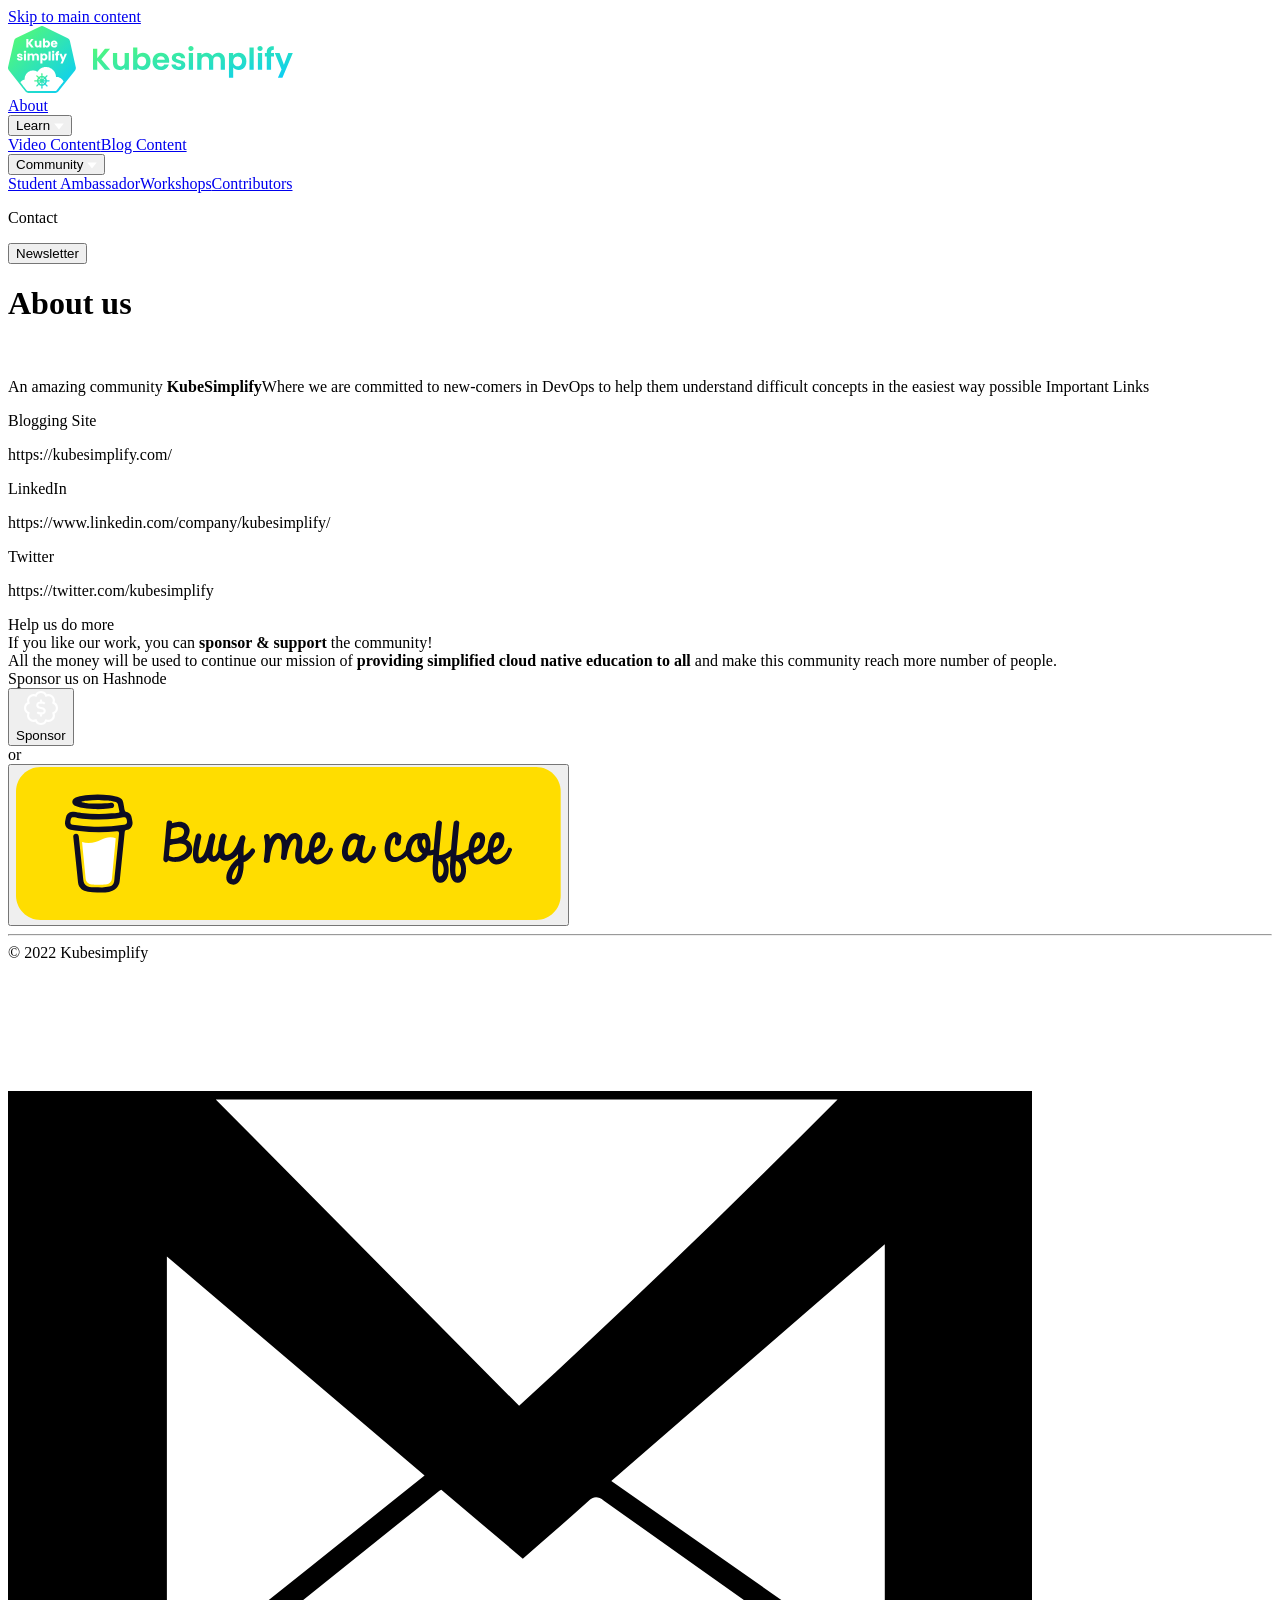
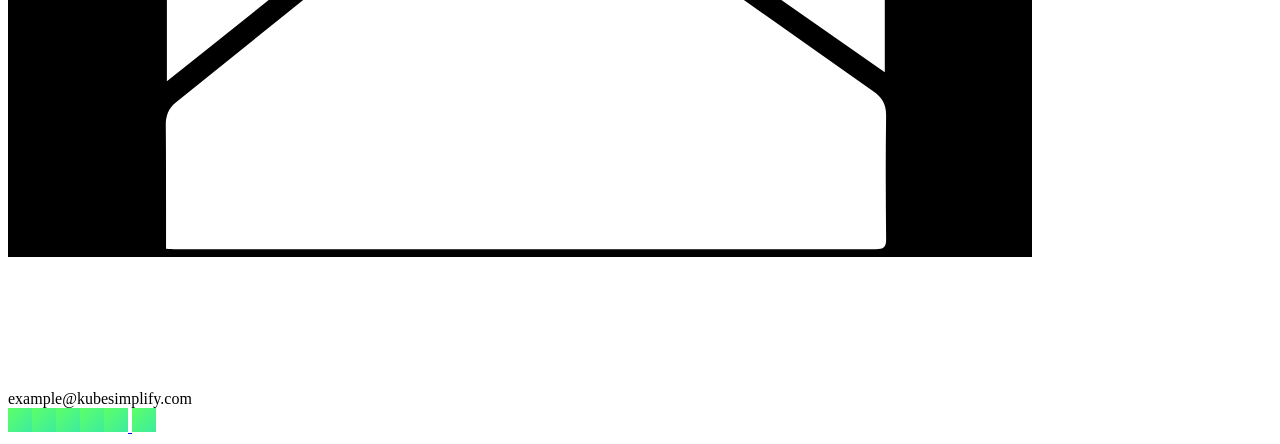
==== about/index.html @ 434e8fb5 "deploy: cc0e89b56d1132a6a4d55075fa886ed765c01660" ====
<!doctype html>
<html lang="en" dir="ltr" class="plugin-pages plugin-id-default">
<head>
<meta charset="UTF-8">
<meta name="viewport" content="width=device-width,initial-scale=1">
<meta name="generator" content="Docusaurus v2.0.0-beta.18">
<title data-rh="true">Kubesimplify | Kubesimplify</title><meta data-rh="true" name="twitter:card" content="summary_large_image"><meta data-rh="true" property="og:url" content="https://kubesimplify.github.io/website/about"><meta data-rh="true" name="docusaurus_locale" content="en"><meta data-rh="true" name="docusaurus_tag" content="default"><meta data-rh="true" name="docsearch:language" content="en"><meta data-rh="true" name="docsearch:docusaurus_tag" content="default"><meta data-rh="true" property="og:title" content="Kubesimplify | Kubesimplify"><meta data-rh="true" name="description" content="Description will go into a meta tag in &lt;head /&gt;"><meta data-rh="true" property="og:description" content="Description will go into a meta tag in &lt;head /&gt;"><link data-rh="true" rel="icon" href="/website/img/favicon.ico"><link data-rh="true" rel="canonical" href="https://kubesimplify.github.io/website/about"><link data-rh="true" rel="alternate" href="https://kubesimplify.github.io/website/about" hreflang="en"><link data-rh="true" rel="alternate" href="https://kubesimplify.github.io/website/about" hreflang="x-default"><link rel="stylesheet" href="/website/assets/css/styles.8e268ab1.css">
<link rel="preload" href="/website/assets/js/runtime~main.a6191e8c.js" as="script">
<link rel="preload" href="/website/assets/js/main.a37944ff.js" as="script">
</head>
<body class="navigation-with-keyboard">
<script>!function(){function t(t){document.documentElement.setAttribute("data-theme",t)}var e=function(){var t=null;try{t=localStorage.getItem("theme")}catch(t){}return t}();t(null!==e?e:"light")}()</script><div id="__docusaurus">
<div role="region"><a href="#" class="skipToContent_ZgBM">Skip to main content</a></div><section class="navbar_MONK"><div class="navbar_positioning_acLH"><div class="navbar_logo_HoQn"><svg width="285" height="67" viewBox="0 0 285 67" fill="none" xmlns="http://www.w3.org/2000/svg" class="logo_Ufb2" role="img"><path d="M50.301 65.537A3.822 3.822 0 0 1 47.276 67l-26.765-.04a3.85 3.85 0 0 1-3.017-1.47L.841 44.346a3.951 3.951 0 0 1-.746-3.303l6.003-26.326a3.87 3.87 0 0 1 2.09-2.642L32.33.382a3.82 3.82 0 0 1 3.348.008l24.101 11.756a3.911 3.911 0 0 1 2.083 2.65l5.917 26.35a3.939 3.939 0 0 1-.755 3.294L50.301 65.537Z" fill="url(#a)"></path><path d="M38.03 41.074c.66.008 1.352.04 1.54.07.19.032.637.127.983.22.354.095.864.268 1.147.378.275.11.668.29.873.401.204.11.518.29.691.393.181.102.503.322.723.487.22.165.653.55.975.865.314.306.7.73.856.935.15.204.401.558.55.778.142.22.362.59.48.825.126.236.314.668.432.967.11.29.252.7.315.912.055.204.11.432.125.503.016.078.063.314.11.534.047.22.095.645.118.943.016.291.063.566.095.598.039.047.204.07.503.07.243 0 .55.016.691.047.134.024.417.079.62.11.205.04.527.118.724.173.188.055.471.158.636.213a7.8 7.8 0 0 1 .716.314c.236.11.652.354.935.534.33.22.715.543 1.116.96.346.345.73.793.88 1.02.142.22.338.559.432.748.095.188.173.392.173.455 0 .055-.118.252-.26.425-.14.18-.58.746-.99 1.257-.408.519-.801 1.022-.887 1.124-.087.11-.393.503-.692.888-.299.385-.558.708-.574.723-.016.016-.157.197-.322.401-.165.204-.424.543-.581.747-.158.204-.3.385-.315.4-.016.016-.173.213-.346.433-.18.22-.353.44-.4.487a6.632 6.632 0 0 0-.268.346c-.102.134-.448.574-.762.974-.322.401-.652.81-.747.904a1.2 1.2 0 0 1-.416.26c-.22.063-.747.078-3.568.07-1.815-.007-8.102-.023-13.965-.031-5.863-.008-10.743-.031-10.845-.047a1.996 1.996 0 0 1-.401-.157 2.205 2.205 0 0 1-.354-.275 7.684 7.684 0 0 1-.377-.448c-.126-.165-.385-.503-.574-.755a22.952 22.952 0 0 0-.369-.471c-.023-.016-.228-.283-.471-.59a62.297 62.297 0 0 0-.747-.967c-.18-.22-.472-.59-.652-.825a73.603 73.603 0 0 0-.417-.518c-.047-.048-.157-.197-.251-.323-.095-.126-.362-.471-.59-.77l-1.17-1.486c-.417-.518-.755-.974-.755-.997 0-.032.07-.158.157-.284a4.9 4.9 0 0 1 .519-.581c.196-.189.455-.417.573-.511.118-.086.37-.26.558-.377a5.936 5.936 0 0 1 1.038-.519 4.42 4.42 0 0 1 .597-.196c.212-.056.44-.102.503-.102.07 0 .15-.032.18-.063.04-.047.072-.393.087-.873.024-.503.07-1.03.15-1.391.062-.33.188-.81.274-1.077.087-.26.244-.66.346-.88.102-.22.291-.581.425-.802.141-.22.377-.573.526-.778.15-.204.527-.613.825-.911a9.677 9.677 0 0 1 1.006-.857c.244-.173.715-.448 1.038-.62.322-.166.723-.347.903-.41.173-.062.488-.157.692-.212.204-.063.527-.141.715-.18.236-.048.739-.071 1.572-.071.81 0 1.32.023 1.509.063.165.039.393.102.51.133.118.032.44.134.716.22.275.095.73.283 1.014.425.275.141.526.26.558.26.023 0 .141-.143.259-.315.11-.165.346-.48.51-.684.166-.204.52-.582.779-.825.26-.252.676-.613.92-.81.25-.189.604-.448.8-.558.19-.118.598-.338.905-.495.306-.15.809-.354 1.115-.456.307-.102.77-.236 1.038-.298.26-.056.62-.134.794-.158.173-.031.856-.047 1.517-.039ZM23.25 21.412h2.53l-3.41-4.332 3.293-4.168h-2.437l-2.83 3.727v-3.727H18.33v8.5h2.067v-3.75l2.854 3.75Zm10.18-6.762h-2.068v3.672c0 .92-.511 1.431-1.313 1.431-.77 0-1.289-.511-1.289-1.43V14.65H26.7v3.947c0 1.809 1.054 2.886 2.618 2.886.904 0 1.627-.417 2.044-.99v.92h2.067V14.65Zm3.56.951v-3.16h-2.067v8.963h2.067v-.943c.377.59 1.093 1.038 2.083 1.038 1.659 0 2.98-1.353 2.98-3.484 0-2.13-1.313-3.467-2.98-3.467-.967 0-1.706.448-2.083 1.053Zm2.956 2.414c0 1.078-.708 1.683-1.494 1.683-.77 0-1.478-.598-1.478-1.675s.708-1.667 1.478-1.667c.786 0 1.494.582 1.494 1.66Zm6.17-1.808c.692 0 1.273.424 1.273 1.164h-2.594c.126-.747.645-1.164 1.321-1.164Zm3.23 2.956h-2.2c-.173.362-.495.653-1.077.653-.668 0-1.21-.409-1.281-1.297h4.685c.023-.205.031-.41.031-.606 0-2.052-1.391-3.365-3.364-3.365-2.005 0-3.412 1.336-3.412 3.475 0 2.147 1.43 3.476 3.412 3.476 1.682 0 2.885-1.014 3.207-2.336Zm-34.664 13.25c-.032-2.516-3.687-1.754-3.687-2.831 0-.322.267-.519.747-.519.581 0 .935.299.998.763h1.91c-.133-1.337-1.1-2.304-2.845-2.304-1.769 0-2.751.944-2.751 2.1 0 2.476 3.686 1.69 3.686 2.783 0 .299-.283.542-.817.542-.566 0-.99-.314-1.038-.786H8.841c.095 1.306 1.305 2.312 3.105 2.312 1.698 0 2.736-.88 2.736-2.06Zm1.273 1.966h2.067v-6.755h-2.067v6.755Zm1.046-7.463c.723 0 1.218-.495 1.218-1.116 0-.63-.495-1.125-1.218-1.125-.74 0-1.235.496-1.235 1.125 0 .621.496 1.116 1.235 1.116Zm11.838 7.463h2.06V30.43c0-1.816-1.086-2.886-2.752-2.886-.983 0-1.832.543-2.28 1.259-.456-.81-1.28-1.258-2.295-1.258-.888 0-1.572.377-1.973.92v-.85h-2.075v6.763h2.075v-3.672c0-.881.503-1.369 1.297-1.369.786 0 1.29.488 1.29 1.368v3.673h2.059v-3.672c0-.881.51-1.369 1.297-1.369.786 0 1.297.488 1.297 1.368v3.673Zm5.58-5.803v-.952h-2.075v9.979h2.076v-4.168c.369.566 1.084 1.038 2.083 1.038 1.658 0 2.971-1.352 2.971-3.483 0-2.131-1.313-3.468-2.971-3.468-.999 0-1.714.464-2.083 1.054Zm2.948 2.414c0 1.077-.7 1.682-1.485 1.682-.779 0-1.478-.597-1.478-1.675 0-1.077.7-1.667 1.478-1.667.786 0 1.485.582 1.485 1.66Zm3.2 3.389h2.067v-8.964h-2.068v8.964Zm3.568 0h2.075v-6.755h-2.075v6.755Zm1.046-7.463c.723 0 1.218-.495 1.218-1.108 0-.63-.495-1.125-1.218-1.125-.74 0-1.234.496-1.234 1.125 0 .613.495 1.108 1.234 1.108Zm2.735 7.463h2.068v-5.04H51.1v-1.715h-1.116v-.063c0-.715.282-.959 1.076-.904v-1.761c-2.06-.11-3.144.762-3.144 2.532v.196h-.754v1.714h.754v5.04Zm7.263-2.524-1.564-4.23h-2.31l2.75 6.526-1.556 3.444h2.232l4.237-9.97h-2.24l-1.549 4.23Z" fill="#fff"></path><path fill-rule="evenodd" clip-rule="evenodd" d="M33.86 46.915c-.508.152-.791 1.354-.548 2.324.042.166.048.216.048.414v.226l-.059.025c-.032.013-.12.034-.195.045a.881.881 0 0 0-.168.037.706.706 0 0 1-.146.035c-.42.065-1.03.33-1.617.703-.352.224-.525.177-.706-.192-.34-.696-1.397-1.48-1.876-1.394-.82.15-.187 1.511 1.04 2.238.345.204.408.35.257.589l-.141.223a.988.988 0 0 0-.075.13.499.499 0 0 1-.05.09c-.245.382-.523 1.164-.595 1.669-.03.22-.217.28-.56.178-1.175-.348-2.764.15-2.41.754.09.154.34.358.463.377.031.006.117.03.19.056.358.125 1.253.13 1.679.011.096-.026.178-.036.349-.04.266-.006.258-.012.295.21a5.11 5.11 0 0 0 .78 1.985c.05.078.118.186.15.24l.058.1-.05.061c-.079.1-.2.202-.36.3-.613.377-1.176 1.012-1.328 1.498-.407 1.304 1.332.802 2.171-.627.215-.366.365-.44.59-.29.619.41 1.164.656 1.72.775.084.018.176.043.204.054a.686.686 0 0 0 .146.032c.24.028.244.033.244.289a.893.893 0 0 1-.048.344c-.182.59-.11 1.44.166 1.992.59 1.174 1.435-.32 1.084-1.915-.121-.547-.084-.656.247-.724.782-.162 1.196-.33 1.9-.774.366-.23.447-.203.703.23.643 1.086 1.915 1.734 2.222 1.132.134-.263-.02-.662-.482-1.257a4.192 4.192 0 0 0-.767-.678c-.24-.148-.463-.325-.503-.402-.029-.053-.015-.083.16-.354.401-.626.558-.982.713-1.626l.1-.417.042-.174h.212c.174.001.233.008.324.036 1.103.344 2.71-.164 2.405-.76-.232-.455-1.52-.714-2.332-.47-.167.05-.299.065-.475.053l-.134-.01-.034-.133a38.523 38.523 0 0 1-.1-.418c-.154-.654-.335-1.063-.743-1.686-.205-.313-.163-.432.23-.648 1.235-.679 1.87-2.255.906-2.251-.27 0-.351.037-.842.378-.322.223-.718.671-.925 1.047-.21.38-.325.402-.744.136-.532-.337-1.008-.547-1.461-.647a7.28 7.28 0 0 0-.396-.087c-.324-.065-.378-.182-.265-.576.318-1.102-.095-2.637-.663-2.466Zm-.523 4.503c.021.047.028 1.469.008 1.545-.024.09-.058.117-.2.159l-.122.036-.556-.557c-.323-.324-.556-.57-.556-.586 0-.065.41-.301.748-.432.435-.169.653-.222.678-.165Zm1.465.027c.41.11 1.157.475 1.157.565 0 .01-.254.273-.565.584l-.564.564-.125-.043c-.233-.08-.23-.07-.224-.963.006-.825-.007-.795.321-.707Zm-3.6 1.47c.039.03.286.273.548.538.546.552.508.487.413.716l-.05.122h-.586c-.749 0-1.034-.013-1.046-.045-.035-.092.156-.64.376-1.076.186-.368.194-.374.345-.255Zm5.652-.012c.198.273.49 1 .529 1.313l.009.075H35.77l-.042-.083a1.604 1.604 0 0 1-.072-.168l-.029-.086.121-.127c.772-.812 1.03-1.028 1.105-.924Zm-4.729 2.564c.024.04.06.119.08.175l.037.102-.374.38c-.206.21-.466.47-.577.578l-.202.196-.038-.043c-.23-.267-.642-1.321-.552-1.411.035-.035.226-.044.998-.047l.586-.003.042.073Zm4.816-.063c.478.012.45 0 .42.192-.033.203-.213.678-.355.936-.236.429-.14.455-.816-.221l-.564-.565.041-.109c.023-.06.059-.14.08-.176l.04-.067h.375c.206 0 .557.004.78.01Zm-1.635 1.617c.745.733.723.686.4.858-.366.195-.877.388-1.122.423l-.075.011.005-.825.004-.824.126-.051c.187-.077.14-.106.662.408Zm-2.037-.39.09.042v1.64l-.075-.008a3.195 3.195 0 0 1-.562-.168 2.65 2.65 0 0 0-.173-.072c-.202-.072-.638-.318-.638-.36 0-.046.979-1.041 1.093-1.11.048-.029.16-.014.265.035Z" fill="url(#b)"></path><path d="m96.947 43.807-7.69-9.42v9.42H85.02V22.666h4.238v9.48l7.69-9.48h5.116l-8.719 10.48 8.961 10.661h-5.358Zm23.979-16.78v16.78h-4.269v-2.12c-.545.727-1.261 1.302-2.149 1.726-.868.404-1.817.606-2.846.606-1.312 0-2.472-.273-3.481-.818-1.009-.565-1.807-1.383-2.392-2.453-.565-1.09-.848-2.383-.848-3.877v-9.844h4.239v9.238c0 1.333.333 2.363.999 3.09.666.706 1.574 1.06 2.724 1.06 1.171 0 2.089-.354 2.755-1.06.666-.727.999-1.757.999-3.09v-9.238h4.269Zm8.42 2.454c.544-.808 1.291-1.464 2.24-1.969.969-.505 2.068-.757 3.299-.757 1.433 0 2.725.353 3.875 1.06 1.171.707 2.089 1.716 2.755 3.029.686 1.292 1.03 2.796 1.03 4.513 0 1.716-.344 3.24-1.03 4.573-.666 1.313-1.584 2.332-2.755 3.06-1.15.726-2.442 1.09-3.875 1.09-1.251 0-2.351-.243-3.299-.727-.929-.505-1.675-1.151-2.24-1.939v2.393h-4.239V21.394h4.239v8.087Zm8.869 5.876c0-1.01-.211-1.878-.635-2.605-.404-.747-.949-1.313-1.635-1.696a4.292 4.292 0 0 0-2.18-.576c-.767 0-1.493.202-2.179.606-.666.384-1.211.949-1.635 1.696-.404.747-.605 1.626-.605 2.635 0 1.01.201 1.888.605 2.635.424.747.969 1.323 1.635 1.727a4.398 4.398 0 0 0 2.179.575c.787 0 1.514-.202 2.18-.605.686-.404 1.231-.98 1.635-1.727.424-.747.635-1.636.635-2.665Zm23-.303c0 .606-.04 1.15-.122 1.635h-12.26c.101 1.212.525 2.16 1.272 2.847.747.687 1.665 1.03 2.755 1.03 1.574 0 2.694-.676 3.36-2.029h4.57c-.484 1.615-1.412 2.948-2.785 3.998-1.371 1.03-3.057 1.545-5.055 1.545-1.614 0-3.067-.354-4.359-1.06-1.271-.727-2.27-1.747-2.997-3.06-.706-1.312-1.059-2.827-1.059-4.543 0-1.736.353-3.26 1.059-4.573.706-1.313 1.695-2.322 2.967-3.03 1.271-.706 2.734-1.06 4.389-1.06 1.595 0 3.018.344 4.269 1.03a7.098 7.098 0 0 1 2.936 2.939c.707 1.252 1.06 2.695 1.06 4.33Zm-4.389-1.212c-.02-1.09-.414-1.958-1.181-2.605-.767-.666-1.706-.999-2.816-.999-1.049 0-1.937.323-2.664.97-.706.625-1.14 1.504-1.302 2.634h7.963Zm13.901 10.238c-1.373 0-2.604-.243-3.695-.727-1.088-.505-1.957-1.181-2.602-2.03a5.166 5.166 0 0 1-1.029-2.816h4.267c.081.646.394 1.18.939 1.605.565.424 1.262.636 2.088.636.808 0 1.434-.161 1.878-.485.464-.323.697-.737.697-1.241 0-.546-.283-.95-.848-1.212-.546-.283-1.423-.586-2.634-.909-1.251-.303-2.281-.616-3.088-.939a5.49 5.49 0 0 1-2.059-1.484c-.564-.666-.847-1.565-.847-2.695 0-.93.263-1.777.788-2.545.543-.767 1.31-1.373 2.299-1.817 1.009-.444 2.19-.666 3.543-.666 1.998 0 3.592.505 4.783 1.514 1.19.99 1.846 2.332 1.968 4.029h-4.057c-.061-.667-.343-1.192-.848-1.576-.484-.403-1.14-.605-1.968-.605-.767 0-1.362.141-1.786.424-.403.282-.606.676-.606 1.181 0 .565.283 1 .849 1.302.565.283 1.443.576 2.633.879 1.211.303 2.21.616 2.998.939a5.112 5.112 0 0 1 2.027 1.514c.586.666.889 1.555.909 2.666 0 .969-.273 1.837-.818 2.604-.525.768-1.292 1.373-2.301 1.818-.989.424-2.149.636-3.48.636Zm12.228-19.052c-.747 0-1.373-.232-1.878-.696-.484-.485-.726-1.08-.726-1.787 0-.707.242-1.293.726-1.757.505-.485 1.131-.727 1.878-.727.746 0 1.362.242 1.846.727.505.465.756 1.05.756 1.757 0 .706-.251 1.302-.756 1.787-.484.464-1.1.696-1.846.696Zm2.088 2v16.78h-4.238v-16.78h4.238Zm25.015-.243c2.059 0 3.713.636 4.964 1.908 1.272 1.252 1.908 3.009 1.908 5.27v9.844h-4.238V34.54c0-1.313-.333-2.312-.998-2.999-.667-.706-1.575-1.06-2.726-1.06-1.15 0-2.068.354-2.754 1.06-.667.687-1 1.686-1 2.999v9.268h-4.238V34.54c0-1.313-.332-2.312-.999-2.999-.666-.706-1.573-1.06-2.725-1.06-1.17 0-2.098.354-2.785 1.06-.665.687-.998 1.686-.998 2.999v9.268h-4.238v-16.78h4.238v2.03a5.665 5.665 0 0 1 2.088-1.666c.869-.404 1.817-.606 2.847-.606 1.312 0 2.482.283 3.511.848a5.747 5.747 0 0 1 2.392 2.363c.545-.97 1.332-1.747 2.36-2.332a6.852 6.852 0 0 1 3.391-.879Zm15.132 2.666c.545-.768 1.292-1.404 2.24-1.909.968-.525 2.07-.787 3.301-.787 1.432 0 2.724.353 3.874 1.06 1.171.707 2.09 1.716 2.755 3.029.686 1.292 1.029 2.796 1.029 4.513 0 1.716-.343 3.24-1.029 4.573-.665 1.313-1.584 2.332-2.755 3.06-1.15.726-2.442 1.09-3.874 1.09-1.231 0-2.322-.253-3.27-.758-.929-.504-1.685-1.14-2.271-1.908v10.39h-4.238V27.026h4.238v2.424Zm8.871 5.906c0-1.01-.213-1.878-.636-2.605-.404-.747-.95-1.313-1.635-1.696a4.288 4.288 0 0 0-2.179-.576c-.767 0-1.494.202-2.181.606-.666.384-1.211.949-1.634 1.696-.405.747-.606 1.626-.606 2.635 0 1.01.201 1.888.606 2.635.423.747.968 1.323 1.634 1.727a4.408 4.408 0 0 0 2.181.575c.787 0 1.513-.202 2.179-.605.685-.404 1.231-.98 1.635-1.727.423-.747.636-1.636.636-2.665Zm11.647-13.963v22.413h-4.24V21.394h4.24Zm6.336 3.634c-.747 0-1.372-.232-1.877-.696-.484-.485-.726-1.08-.726-1.787 0-.707.242-1.293.726-1.757.505-.485 1.13-.727 1.877-.727.746 0 1.362.242 1.846.727.504.465.757 1.05.757 1.757 0 .706-.253 1.302-.757 1.787-.484.464-1.1.696-1.846.696Zm2.09 2v16.78h-4.24v-16.78h4.24Zm11.876 3.483h-2.937v13.296h-4.299V30.511h-1.907v-3.484h1.907v-.848c0-2.06.586-3.574 1.756-4.543 1.17-.97 2.937-1.424 5.297-1.363v3.574c-1.029-.02-1.745.152-2.149.515-.403.364-.605 1.02-.605 1.969v.696h2.937v3.484Zm18.79-3.484-10.383 24.716h-4.511l3.633-8.36-6.72-16.356h4.752l4.33 11.722 4.389-11.722h4.51Z" fill="url(#c)"></path><defs><linearGradient id="a" x1="0.457" y1="0.005" x2="67.46" y2="66.956" gradientUnits="userSpaceOnUse"><stop stop-color="#5CFF68"></stop><stop offset="1" stop-color="#05CAFF"></stop></linearGradient><linearGradient id="b" x1="26.115" y1="46.903" x2="42.009" y2="62.553" gradientUnits="userSpaceOnUse"><stop stop-color="#5CFF68"></stop><stop offset="1" stop-color="#05CAFF"></stop></linearGradient><linearGradient id="c" x1="84.291" y1="10.49" x2="103.981" y2="96.871" gradientUnits="userSpaceOnUse"><stop stop-color="#5CFF68"></stop><stop offset="1" stop-color="#05CAFF"></stop></linearGradient></defs></svg></div><div class="navbar_about_ff22"><a class="navbar_contact_word_B9E2" href="/website/about">About</a></div><div class="navbar_learn_ewoD"><div class="navbar_dropdown_gBCg"><button class="navbar_dropbtn_lrWS">Learn <svg width="10" height="7" viewBox="0 0 10 7" fill="none" xmlns="http://www.w3.org/2000/svg" role="img"><path d="m4.981 6.5 4.763-6H.218l4.763 6Z" fill="#fff"></path></svg></button><div class="navbar_dropdown_content_HFwf"><a href="https://www.youtube.com/c/saiyam911/videos" target="blank">Video Content</a><a class="navbar_blog_design_fTgL" href="https://kubesimplify.com/" target="blank">Blog Content</a></div></div></div><div class="navbar_community_SS5i"><div class="navbar_dropdown_gBCg"><button class="navbar_dropbtn_lrWS">Community <svg width="10" height="7" viewBox="0 0 10 7" fill="none" xmlns="http://www.w3.org/2000/svg" role="img"><path d="m4.981 6.5 4.763-6H.218l4.763 6Z" fill="#fff"></path></svg></button><div class="navbar_dropdown_content_HFwf"><a href="#">Student Ambassador</a><a class="navbar_workshops_designs_Jcky" href="#">Workshops</a><a class="navbar_contri_designs_NedG" href="#">Contributors</a></div></div></div><div class="navbar_contact_CVHh"><p class="navbar_contact_word_B9E2"> Contact </p></div><button class="navbar_button_Dtfm"><span class="navbar_text_JL4G">Newsletter</span></button></div></section><div class="main-wrapper"><main><h1 class="hp_cont_1_cloud_Mjqk">About us</h1> <br><p class="hp_cont_1_p2_H4J1">An amazing community <b>KubeSimplify</b>Where we are committed to new-comers in DevOps to help them understand difficult concepts in the easiest way possible Important Links<br></p><p class="hp_cont_1_cloud_Mjqk">Blogging Site</p> https://kubesimplify.com/ <br><p class="hp_cont_1_cloud_Mjqk">LinkedIn</p> https://www.linkedin.com/company/kubesimplify/ <br><p class="hp_cont_1_cloud_Mjqk">Twitter</p> https://twitter.com/kubesimplify <br><p></p></main></div><section class="footer_xBL4"><div><div class="title_NItk">Help us do more</div><div class="sponsors_content_hbIG">If you like our work, you can <b>sponsor &amp; support</b> the community!<br>All the money will be used to continue our mission of <b>providing simplified cloud native education to all</b> and make this community reach more number of people.</div><div class="sponsors_card_Uvsf"><div class="sponsors_card_title_IkS_">Sponsor us on Hashnode</div><button class="sponsor_hashnode_E2qa"><div class="sponsor_hashnode_logo_jGyT"><svg width="34" height="34" viewBox="0 0 34 34" fill="none" xmlns="http://www.w3.org/2000/svg" class="logo_fYHz" role="img"><path d="m19.254 16.538-3.922-1.117a1.38 1.38 0 0 1-.99-1.311c0-.747.614-1.36 1.36-1.36h2.451c.548 0 1.068.17 1.505.486.199.144.475.1.652-.077l.758-.758a.542.542 0 0 0-.066-.813 4.646 4.646 0 0 0-2.849-.963h-.088V9.032a.532.532 0 0 0-.537-.53h-1.062a.531.531 0 0 0-.53.53v1.593h-.233a3.488 3.488 0 0 0-3.468 3.817c.138 1.471 1.267 2.666 2.683 3.07l3.75 1.067c.58.172.99.708.99 1.311 0 .752-.614 1.36-1.36 1.36h-2.451a2.558 2.558 0 0 1-1.505-.486c-.199-.144-.48-.1-.652.077l-.758.758a.542.542 0 0 0 .066.813 4.646 4.646 0 0 0 2.849.963h.088v1.593c0 .293.238.53.531.53h1.062a.532.532 0 0 0 .537-.53v-1.593h.088c1.516 0 2.943-.902 3.435-2.334.675-1.97-.487-3.972-2.334-4.503ZM34 17.003a6.572 6.572 0 0 0-3.297-5.68 6.55 6.55 0 0 0-1.687-6.34 6.55 6.55 0 0 0-6.338-1.686A6.572 6.572 0 0 0 16.998 0a6.57 6.57 0 0 0-5.676 3.297 6.563 6.563 0 0 0-6.344 1.687 6.576 6.576 0 0 0-1.687 6.338A6.579 6.579 0 0 0 0 17.002a6.576 6.576 0 0 0 3.291 5.676 6.59 6.59 0 0 0 1.687 6.344 6.534 6.534 0 0 0 6.344 1.681A6.577 6.577 0 0 0 16.997 34a6.579 6.579 0 0 0 5.68-3.297 6.517 6.517 0 0 0 6.34-1.681 6.563 6.563 0 0 0 1.686-6.344A6.57 6.57 0 0 0 34 17.003Zm-6.051 4.535c.354.78 1.958 3.59-.432 5.98-1.919 1.919-3.816 1.415-5.984.43-.304.808-1.145 3.928-4.536 3.928-3.457 0-4.292-3.291-4.535-3.927-2.163.984-4.066 1.477-5.98-.432-2.444-2.433-.724-5.343-.43-5.979-.808-.31-3.928-1.15-3.928-4.535 0-3.463 3.285-4.298 3.927-4.536-.354-.785-1.958-3.595.432-5.984 2.444-2.45 5.365-.714 5.979-.432.31-.802 1.15-3.927 4.535-3.927 3.463 0 4.298 3.291 4.536 3.927.785-.354 3.595-1.958 5.984.432 2.445 2.433.725 5.343.432 5.984.802.304 3.927 1.145 3.927 4.536 0 3.457-3.291 4.292-3.927 4.535Z" fill="#fff"></path></svg><div class="button_name_Q37u">Sponsor</div></div></button><div class="sponsors_or_bLSG">or</div><button class="sponsor_coffee_FZpa"><svg width="545" height="153" viewBox="0 0 545 153" fill="none" xmlns="http://www.w3.org/2000/svg" class="coffee_l3Oq" role="img"><path d="M0 24.48C0 10.96 10.96 0 24.48 0H520.2c13.52 0 24.48 10.96 24.48 24.48v104.04c0 13.52-10.96 24.48-24.48 24.48H24.48C10.96 153 0 142.04 0 128.52V24.48Z" fill="#FD0"></path><path d="m109.522 50.318-.067-.04-.156-.047a.372.372 0 0 0 .223.087ZM110.507 57.313l-.075.021.075-.02ZM109.549 50.306a.117.117 0 0 1-.025-.006.046.046 0 0 0 0 .017.055.055 0 0 0 .025-.01Z" fill="#0D0C22"></path><path d="M109.523 50.32h.013v-.007l-.013.008ZM110.447 57.3l.113-.064.042-.024.038-.04a.652.652 0 0 0-.193.129ZM109.715 50.471l-.111-.105-.075-.04a.314.314 0 0 0 .186.145ZM81.88 118.353a.573.573 0 0 0-.225.174l.07-.045c.047-.043.114-.095.155-.129ZM98.046 115.173c0-.1-.05-.082-.037.274 0-.029.012-.058.017-.086.006-.063.012-.125.02-.188ZM96.376 118.353a.574.574 0 0 0-.225.174l.07-.045c.047-.043.114-.095.155-.129ZM70.489 119.11a.479.479 0 0 0-.238-.111c.072.035.143.069.19.095l.048.016ZM67.93 116.657a.754.754 0 0 0-.093-.295c.036.094.066.191.09.29l.003.005Z" fill="#0D0C22"></path><path d="M85.137 72.774c-3.517 1.505-7.509 3.213-12.682 3.213a24.008 24.008 0 0 1-6.402-.883l3.578 36.734a6.136 6.136 0 0 0 6.117 5.632s5.073.264 6.766.264c1.822 0 7.285-.264 7.285-.264a6.139 6.139 0 0 0 6.116-5.632l3.832-40.592c-1.712-.585-3.44-.974-5.389-.974-3.37-.001-6.085 1.16-9.221 2.502Z" fill="#fff"></path><path d="m54.984 57.102.061.057.04.023a.605.605 0 0 0-.1-.08Z" fill="#0D0C22"></path><path d="m116.299 53.712-.538-2.718c-.484-2.438-1.581-4.742-4.084-5.623-.802-.282-1.713-.404-2.328-.987-.615-.584-.797-1.49-.939-2.33-.263-1.543-.511-3.087-.781-4.627-.233-1.324-.418-2.811-1.025-4.026-.79-1.63-2.43-2.584-4.061-3.215a23.412 23.412 0 0 0-2.555-.79c-4.074-1.076-8.358-1.47-12.55-1.696a105.365 105.365 0 0 0-15.095.25c-3.736.34-7.67.751-11.22 2.044-1.298.473-2.636 1.04-3.622 2.043-1.21 1.231-1.606 3.136-.722 4.672.628 1.091 1.693 1.862 2.822 2.371a22.888 22.888 0 0 0 4.581 1.492c4.387.97 8.93 1.35 13.412 1.512 4.967.2 9.942.038 14.886-.486a84.63 84.63 0 0 0 3.66-.484c1.435-.22 2.356-2.095 1.933-3.402-.506-1.563-1.865-2.169-3.403-1.933-.226.036-.451.069-.678.102l-.163.023a82.734 82.734 0 0 1-4.798.469c-2.421.169-4.85.247-7.276.25-2.384 0-4.77-.067-7.149-.223a91.048 91.048 0 0 1-3.248-.272 78.703 78.703 0 0 1-1.472-.166l-.466-.059-.102-.014-.483-.07a50.894 50.894 0 0 1-2.953-.527.444.444 0 0 1 0-.867h.018c.847-.18 1.7-.335 2.557-.469.285-.045.572-.089.859-.132h.008c.536-.035 1.075-.131 1.608-.195 4.642-.482 9.311-.647 13.976-.492 2.264.066 4.527.199 6.781.428.485.05.967.103 1.45.162.184.022.37.049.555.071l.374.054c1.091.162 2.176.36 3.255.592 1.6.347 3.653.46 4.365 2.213.226.556.329 1.173.454 1.757l.16.744a.287.287 0 0 1 .009.041l1.131 5.27a.96.96 0 0 1-.811 1.158h-.011l-.23.03-.228.031a139.886 139.886 0 0 1-6.451.685 153.066 153.066 0 0 1-12.9.519 151.246 151.246 0 0 1-17.3-1.006c-.623-.074-1.244-.153-1.866-.233.482.062-.35-.048-.52-.072-.394-.055-.79-.112-1.185-.172-1.326-.2-2.645-.444-3.969-.659-1.6-.263-3.131-.132-4.579.659a6.661 6.661 0 0 0-2.757 2.858c-.624 1.291-.81 2.697-1.09 4.084-.279 1.387-.714 2.88-.549 4.304.354 3.073 2.503 5.57 5.593 6.13 2.908.526 5.831.953 8.762 1.317a161.905 161.905 0 0 0 37.513.216 1.976 1.976 0 0 1 2.182 2.165l-.293 2.843a1089465.02 1089465.02 0 0 1-3.624 35.325l-.526 5.095c-.17 1.671-.193 3.396-.51 5.048-.5 2.597-2.26 4.193-4.826 4.776a33.669 33.669 0 0 1-7.163.838c-2.673.014-5.345-.104-8.017-.09-2.854.016-6.349-.247-8.551-2.371-1.935-1.865-2.203-4.786-2.466-7.311-.351-3.343-.7-6.686-1.045-10.029L64.09 82.021l-1.253-12.026-.062-.595c-.15-1.435-1.166-2.839-2.766-2.767-1.37.061-2.927 1.226-2.767 2.767l.929 8.915 1.92 18.443c.548 5.239 1.094 10.478 1.638 15.718.105 1.004.204 2.011.315 3.014.602 5.486 4.791 8.442 9.979 9.274 3.03.488 6.133.588 9.208.638 3.941.063 7.922.215 11.799-.499 5.745-1.054 10.055-4.89 10.67-10.841l.527-5.154 1.75-17.053 1.904-18.574.874-8.513a1.976 1.976 0 0 1 1.591-1.737c1.643-.32 3.213-.867 4.382-2.117 1.86-1.99 2.23-4.586 1.572-7.202Zm-61.794 1.836c.025-.012-.02.203-.04.303-.005-.151.003-.286.04-.303Zm.16 1.233c.013-.009.052.044.093.107-.062-.058-.101-.101-.095-.107h.002Zm.156.207c.057.096.087.157 0 0Zm.315.256h.008c0 .009.015.018.02.027a.21.21 0 0 0-.03-.027h.002Zm55.133-.382c-.59.56-1.48.822-2.358.952-9.854 1.462-19.851 2.203-29.813 1.876-7.129-.244-14.183-1.035-21.241-2.033-.692-.097-1.441-.224-1.917-.733-.896-.962-.456-2.899-.223-4.06.214-1.065.622-2.484 1.888-2.635 1.976-.232 4.27.602 6.226.898 2.353.36 4.716.647 7.087.863 10.12.922 20.41.779 30.484-.57 1.836-.247 3.666-.534 5.489-.86 1.625-.292 3.425-.838 4.407.844.673 1.146.762 2.68.658 3.974a2.213 2.213 0 0 1-.689 1.484h.002Z" fill="#0D0C22"></path><path fill-rule="evenodd" clip-rule="evenodd" d="M170.036 84.24a9.048 9.048 0 0 1-2.373 2.866c-1.007.812-2.181 1.473-3.524 1.982-1.342.51-2.693.853-4.051 1.027-1.359.175-2.678.16-3.955-.048-1.279-.206-2.367-.628-3.261-1.266l1.008-10.461c.926-.318 2.092-.645 3.499-.98a32.006 32.006 0 0 1 4.339-.716 18.59 18.59 0 0 1 4.219.048c1.326.175 2.373.597 3.14 1.266.416.382.768.796 1.055 1.242.288.446.463.908.528 1.385.159 1.338-.048 2.556-.624 3.655Zm-14.623-22.285c.671-.414 1.479-.781 2.421-1.1.943-.317 1.91-.541 2.901-.668.99-.127 1.957-.144 2.901-.048.942.095 1.774.358 2.493.788.719.43 1.254 1.051 1.606 1.863.351.812.447 1.84.287 3.081-.127.988-.52 1.824-1.174 2.508-.655.686-1.455 1.258-2.397 1.72-.943.463-1.942.829-2.996 1.098a25.42 25.42 0 0 1-3.045.598c-.975.128-1.822.208-2.541.239-.719.032-1.191.048-1.415.048l.959-10.127Zm19.801 15.525a9.78 9.78 0 0 0-2.061-2.938 7.729 7.729 0 0 0-3.069-1.84c.511-.413 1.015-1.066 1.511-1.958.495-.89.918-1.863 1.27-2.914.351-1.051.592-2.11.719-3.177.127-1.066.079-1.982-.143-2.747-.545-1.91-1.399-3.407-2.566-4.49a9.518 9.518 0 0 0-4.075-2.246c-1.551-.412-3.26-.5-5.13-.262-1.87.239-3.78.708-5.729 1.409 0-.159.016-.326.048-.501.031-.175.047-.358.047-.55 0-.477-.239-.89-.719-1.242a3.324 3.324 0 0 0-1.653-.62c-.624-.064-1.231.07-1.823.405-.591.335-.999.949-1.222 1.839a1341.43 1341.43 0 0 0-.767 8.933c-.256 3.09-.528 6.211-.815 9.364-.288 3.153-.576 6.282-.863 9.387-.288 3.105-.576 6.09-.863 8.957.096.86.335 1.529.719 2.006.383.478.831.765 1.342.86.511.096 1.047.007 1.606-.263.559-.27 1.047-.74 1.463-1.409 1.278.7 2.717 1.155 4.315 1.362 1.598.207 3.219.207 4.867 0a22.784 22.784 0 0 0 4.865-1.17 20.578 20.578 0 0 0 4.363-2.15c1.311-.86 2.413-1.84 3.309-2.938.894-1.1 1.486-2.286 1.773-3.559.288-1.306.368-2.611.24-3.917a11.301 11.301 0 0 0-.959-3.631ZM221.989 102.702a33.248 33.248 0 0 1-.743 3.321 21.883 21.883 0 0 1-1.126 3.177c-.432.955-.911 1.726-1.438 2.316-.528.589-1.096.836-1.703.741-.479-.065-.783-.367-.91-.908-.129-.542-.129-1.211 0-2.006.127-.797.374-1.697.742-2.7a23.525 23.525 0 0 1 3.141-5.828c.671-.907 1.374-1.664 2.109-2.269.16.191.232.669.216 1.434-.017.764-.112 1.672-.288 2.722Zm16.254-20.732a2.402 2.402 0 0 0-1.583-.812c-.623-.064-1.255.286-1.893 1.05a11.245 11.245 0 0 1-1.583 2.198 20.228 20.228 0 0 1-1.989 1.91 22.876 22.876 0 0 1-1.966 1.481c-.623.415-1.111.717-1.462.908a29.506 29.506 0 0 1-.216-3.296 53.282 53.282 0 0 1 .072-3.582c.095-1.72.295-3.456.599-5.208a33.928 33.928 0 0 1 1.319-5.16c0-.89-.209-1.615-.624-2.173-.416-.557-.919-.908-1.51-1.05-.592-.144-1.198-.064-1.822.238-.623.303-1.158.853-1.606 1.648-.383 1.052-.823 2.23-1.318 3.535a63.235 63.235 0 0 1-1.678 3.99 40.366 40.366 0 0 1-2.086 3.94 20.747 20.747 0 0 1-2.517 3.392c-.911.988-1.902 1.76-2.972 2.317a6.659 6.659 0 0 1-3.476.74c-.576-.159-.992-.588-1.247-1.29-.256-.7-.408-1.576-.455-2.627-.048-1.05 0-2.205.143-3.463.144-1.258.336-2.508.576-3.75a58.5 58.5 0 0 1 .79-3.535c.288-1.114.559-2.054.815-2.819.384-.923.384-1.696 0-2.317-.383-.62-.91-1.034-1.581-1.242-.671-.207-1.375-.198-2.11.024-.735.223-1.263.717-1.582 1.48a37.025 37.025 0 0 0-1.487 4.396 45.37 45.37 0 0 0-1.078 5.04 37.752 37.752 0 0 0-.456 5.16c-.002.11.003.216.003.326-.697 1.852-1.361 3.251-1.992 4.188-.815 1.21-1.735 1.736-2.757 1.576-.449-.191-.743-.637-.887-1.338-.145-.7-.192-1.56-.145-2.58.049-1.018.169-2.172.36-3.463.193-1.29.431-2.627.719-4.012.288-1.386.592-2.778.911-4.18.32-1.401.607-2.723.864-3.966-.032-1.114-.36-1.966-.984-2.555-.622-.589-1.494-.82-2.612-.693-.767.319-1.335.733-1.702 1.242-.368.51-.664 1.163-.887 1.959-.129.414-.32 1.242-.576 2.484a109.757 109.757 0 0 1-.983 4.275 91.106 91.106 0 0 1-1.414 5.04c-.543 1.752-1.151 3.337-1.821 4.754-.672 1.417-1.407 2.555-2.206 3.415-.799.86-1.662 1.21-2.589 1.051-.512-.096-.839-.621-.983-1.576-.144-.956-.167-2.133-.072-3.535.096-1.401.288-2.938.575-4.61.288-1.672.583-3.256.887-4.754.304-1.496.584-2.819.84-3.965.255-1.146.431-1.91.527-2.292 0-.924-.209-1.664-.623-2.222-.416-.556-.919-.907-1.511-1.05-.592-.144-1.199-.064-1.821.238-.624.303-1.159.853-1.607 1.648-.16.86-.368 1.855-.623 2.986-.256 1.13-.503 2.293-.743 3.487s-.464 2.365-.671 3.511a45.328 45.328 0 0 0-.456 3.01c-.064.669-.136 1.49-.215 2.46a37.16 37.16 0 0 0-.121 3.081c0 1.084.08 2.158.241 3.225.159 1.067.447 2.047.862 2.938a5.78 5.78 0 0 0 1.751 2.197c.75.573 1.701.892 2.852.956 1.182.063 2.213-.024 3.093-.263a7.536 7.536 0 0 0 2.397-1.123 10.521 10.521 0 0 0 1.966-1.815c.59-.7 1.174-1.465 1.749-2.293.544 1.21 1.247 2.15 2.11 2.819.863.668 1.774 1.067 2.733 1.194.958.126 1.934-.008 2.925-.406.99-.398 1.885-1.075 2.684-2.03a14.824 14.824 0 0 0 1.489-1.99c.198.346.408.678.645.986.783 1.02 1.846 1.72 3.189 2.102 1.438.382 2.843.447 4.218.192a13.454 13.454 0 0 0 3.931-1.386 18.582 18.582 0 0 0 3.477-2.412 21.886 21.886 0 0 0 2.804-2.939 47.766 47.766 0 0 0-.048 2.079c0 .653-.016 1.36-.047 2.126-1.599 1.115-3.109 2.452-4.531 4.012a31.94 31.94 0 0 0-3.74 4.992c-1.071 1.767-1.91 3.559-2.516 5.374-.608 1.816-.904 3.512-.888 5.089.016 1.576.391 2.953 1.127 4.131.734 1.179 1.933 2.022 3.595 2.532 1.727.542 3.244.557 4.556.048 1.31-.51 2.452-1.354 3.427-2.532.975-1.178 1.774-2.603 2.398-4.275a34.713 34.713 0 0 0 1.486-5.231c.367-1.815.599-3.6.695-5.35.096-1.752.096-3.314 0-4.683 2.749-1.146 5.002-2.595 6.76-4.347 1.758-1.75 3.212-3.598 4.363-5.541.351-.478.471-1.05.36-1.72a3.337 3.337 0 0 0-.815-1.72ZM298.724 78.913c.096-.732.24-1.504.431-2.316.192-.813.432-1.601.72-2.365a9.166 9.166 0 0 1 1.007-1.983c.383-.557.791-.955 1.222-1.194.432-.238.87-.215 1.319.071.479.288.774.892.887 1.816.111.924 0 1.911-.336 2.962-.336 1.051-.935 2.038-1.798 2.962-.863.924-2.03 1.528-3.5 1.815-.064-.445-.048-1.035.048-1.767Zm16.612 1.959c-.527-.159-1.03-.175-1.51-.048-.479.128-.783.462-.91 1.004-.257 1.019-.665 2.062-1.224 3.129a16.434 16.434 0 0 1-2.06 3.033c-.815.956-1.735 1.8-2.757 2.532-1.024.733-2.094 1.258-3.213 1.576-1.119.351-2.046.39-2.78.12a3.482 3.482 0 0 1-1.75-1.385c-.432-.653-.744-1.441-.935-2.365a16.719 16.719 0 0 1-.336-2.867c1.822.128 3.444-.198 4.867-.979a11.483 11.483 0 0 0 3.619-3.105 14.077 14.077 0 0 0 2.253-4.347c.511-1.608.799-3.209.863-4.801.032-1.497-.191-2.763-.671-3.798-.479-1.034-1.127-1.84-1.942-2.412-.814-.574-1.75-.908-2.804-1.003-1.054-.096-2.126.047-3.213.43a7.823 7.823 0 0 0-3.332 2.173 13.569 13.569 0 0 0-2.277 3.487 22.03 22.03 0 0 0-1.438 4.276 38.386 38.386 0 0 0-.767 4.515 44.503 44.503 0 0 0-.248 3.826l-.208.472a28.698 28.698 0 0 1-1.726 3.32c-.655 1.084-1.383 1.992-2.181 2.724-.799.733-1.63.987-2.493.764-.512-.127-.791-.717-.839-1.767-.048-1.052.007-2.357.167-3.918.16-1.56.344-3.249.552-5.064.207-1.815.311-3.55.311-5.207 0-1.433-.272-2.81-.815-4.132-.544-1.32-1.287-2.42-2.229-3.296a7.07 7.07 0 0 0-3.284-1.743c-1.247-.288-2.589-.096-4.027.572-1.439.67-2.582 1.609-3.428 2.819a35.2 35.2 0 0 0-2.326 3.822 11.35 11.35 0 0 0-1.127-2.843 9.17 9.17 0 0 0-1.821-2.293 8.251 8.251 0 0 0-2.421-1.528 7.418 7.418 0 0 0-2.83-.55c-.958 0-1.845.184-2.66.55a9.286 9.286 0 0 0-2.23 1.409 12.397 12.397 0 0 0-1.822 1.935 22.675 22.675 0 0 0-1.438 2.125 46.287 46.287 0 0 0-.215-2.174c-.081-.62-.225-1.146-.432-1.575a2.209 2.209 0 0 0-.887-.98c-.384-.222-.927-.334-1.63-.334-.352 0-.704.071-1.055.214a3.022 3.022 0 0 0-.935.598 2.527 2.527 0 0 0-.623.931c-.144.366-.183.789-.12 1.266.032.351.12.772.264 1.266.143.494.279 1.14.407 1.935.128.796.232 1.76.312 2.89.08 1.131.103 2.517.072 4.157-.033 1.64-.152 3.558-.36 5.756-.208 2.197-.536 4.745-.983 7.643-.064.669.192 1.21.768 1.624a3.88 3.88 0 0 0 1.965.717 3.922 3.922 0 0 0 2.086-.382c.655-.32 1.031-.876 1.126-1.672.096-1.497.28-3.09.552-4.778.271-1.687.607-3.359 1.007-5.015a53.007 53.007 0 0 1 1.366-4.73c.511-1.497 1.079-2.818 1.702-3.965.624-1.146 1.271-2.061 1.942-2.746s1.374-1.028 2.11-1.028c.894 0 1.589.406 2.085 1.218.495.813.846 1.856 1.055 3.129.207 1.275.303 2.669.288 4.18a64.572 64.572 0 0 1-.192 4.371 75.306 75.306 0 0 1-.384 3.75 129.234 129.234 0 0 1-.311 2.27c0 .733.279 1.313.838 1.743.559.43 1.182.685 1.87.765a3.173 3.173 0 0 0 1.942-.383c.607-.334.959-.899 1.055-1.696a70.785 70.785 0 0 1 1.318-6.902c.559-2.309 1.199-4.379 1.918-6.21.719-1.832 1.518-3.329 2.397-4.49.879-1.163 1.814-1.745 2.805-1.745.511 0 .903.351 1.174 1.051.272.7.408 1.656.408 2.866 0 .892-.072 1.808-.215 2.748-.145.939-.312 1.91-.504 2.914a59.076 59.076 0 0 0-.504 3.08 24.447 24.447 0 0 0-.215 3.297c0 .796.08 1.72.24 2.77.159 1.051.462 2.047.91 2.986a6.965 6.965 0 0 0 1.847 2.389c.783.652 1.781.98 2.995.98 1.823 0 3.436-.391 4.843-1.171a12.134 12.134 0 0 0 3.62-3.057c.052-.066.1-.136.151-.202.077.186.145.383.232.56.687 1.401 1.622 2.484 2.805 3.249 1.182.764 2.573 1.186 4.172 1.266 1.597.078 3.339-.216 5.226-.885 1.405-.51 2.628-1.146 3.667-1.91a13.703 13.703 0 0 0 2.804-2.795c.832-1.099 1.59-2.365 2.278-3.798a64.308 64.308 0 0 0 2.085-4.92c.128-.51.008-.963-.359-1.362a2.968 2.968 0 0 0-1.343-.836ZM341.393 75.543a47.17 47.17 0 0 1-.647 3.106 38.554 38.554 0 0 1-1.031 3.511 15.844 15.844 0 0 1-1.534 3.272c-.607.972-1.303 1.744-2.085 2.317-.784.573-1.686.812-2.709.716-.512-.063-.904-.413-1.175-1.05-.272-.637-.415-1.45-.432-2.437-.016-.986.072-2.07.264-3.248a19.95 19.95 0 0 1 .888-3.464c.399-1.13.886-2.173 1.461-3.129.576-.955 1.239-1.696 1.99-2.221a3.966 3.966 0 0 1 2.469-.74c.895.031 1.854.477 2.877 1.337a166.93 166.93 0 0 1-.336 2.03Zm17.044 3.655a2.066 2.066 0 0 0-1.534-.167c-.527.143-.903.63-1.126 1.457-.128.892-.416 1.942-.863 3.153-.448 1.21-1 2.357-1.654 3.439-.656 1.083-1.407 1.983-2.254 2.7-.847.716-1.75 1.043-2.708.978-.8-.063-1.36-.469-1.678-1.217-.321-.749-.488-1.688-.504-2.82-.017-1.129.096-2.403.335-3.82.24-1.417.528-2.826.863-4.229.336-1.4.68-2.746 1.032-4.036.351-1.29.638-2.38.863-3.272.255-.797.175-1.473-.24-2.031a3.467 3.467 0 0 0-1.558-1.194 3.52 3.52 0 0 0-1.895-.19c-.639.11-1.054.453-1.246 1.026-1.886-1.624-3.7-2.5-5.441-2.627-1.743-.128-3.349.255-4.819 1.146-1.471.892-2.773 2.181-3.907 3.87a24.462 24.462 0 0 0-2.758 5.517 24.437 24.437 0 0 0-1.318 6.091c-.176 2.07-.04 3.958.408 5.661.448 1.704 1.238 3.098 2.373 4.18 1.134 1.083 2.677 1.624 4.627 1.624.863 0 1.694-.175 2.493-.525.798-.35 1.534-.765 2.205-1.242.671-.478 1.262-.98 1.775-1.505.51-.526.91-.963 1.198-1.314.223 1.147.591 2.119 1.103 2.914.51.796 1.094 1.45 1.749 1.959.655.509 1.343.883 2.062 1.123a6.607 6.607 0 0 0 2.085.358c1.503 0 2.908-.51 4.22-1.53 1.31-1.017 2.485-2.268 3.524-3.749a23.858 23.858 0 0 0 2.564-4.682c.672-1.64 1.119-3.097 1.343-4.371.224-.478.183-.979-.12-1.504-.304-.526-.703-.916-1.199-1.171ZM444.738 105.571c-.271 1.082-.695 1.999-1.271 2.747-.575.748-1.294 1.138-2.157 1.171-.543.031-.959-.256-1.247-.86-.287-.606-.487-1.386-.599-2.341a24.79 24.79 0 0 1-.144-3.201c.016-1.178.064-2.341.144-3.487a72.91 72.91 0 0 1 .288-3.2c.111-.989.199-1.752.263-2.294 1.087.128 1.991.597 2.709 1.41.719.811 1.271 1.775 1.654 2.89.384 1.114.607 2.317.672 3.606.063 1.29-.041 2.476-.312 3.559Zm-17.356 0c-.271 1.082-.695 1.999-1.27 2.747-.575.748-1.295 1.138-2.158 1.171-.543.031-.958-.256-1.246-.86-.288-.606-.488-1.386-.599-2.341a24.436 24.436 0 0 1-.144-3.201c.015-1.178.063-2.341.144-3.487a72.98 72.98 0 0 1 .287-3.2c.112-.989.199-1.752.264-2.294 1.086.128 1.99.597 2.708 1.41.72.811 1.271 1.775 1.655 2.89.384 1.114.607 2.317.671 3.606.063 1.29-.041 2.476-.312 3.559Zm-17.81-27.133a14.27 14.27 0 0 1-.217 2.03c-.112.59-.263.963-.455 1.122-.352-.191-.784-.684-1.295-1.481a10.178 10.178 0 0 1-1.199-2.7 7.52 7.52 0 0 1-.263-2.961c.111-.971.615-1.727 1.51-2.27.351-.19.655-.119.911.216.256.334.463.82.624 1.457.159.638.27 1.37.335 2.198.064.828.08 1.624.049 2.388Zm-4.244 9.53a8.542 8.542 0 0 1-1.654 1.36 7.59 7.59 0 0 1-1.87.86c-.64.192-1.215.24-1.726.144-1.438-.286-2.541-.908-3.308-1.863-.767-.955-1.255-2.078-1.462-3.367-.208-1.29-.185-2.668.072-4.133a15.409 15.409 0 0 1 1.294-4.084c.607-1.258 1.343-2.341 2.205-3.249.863-.907 1.806-1.472 2.829-1.696-.384 1.624-.511 3.305-.384 5.04a14.1 14.1 0 0 0 1.247 4.896c.447.925.983 1.768 1.606 2.532a8.751 8.751 0 0 0 2.278 1.96c-.256.54-.632 1.074-1.127 1.6Zm53.05-9.053c.096-.732.239-1.505.432-2.318.191-.811.431-1.6.718-2.364a9.184 9.184 0 0 1 1.008-1.982c.384-.557.79-.956 1.222-1.195.432-.238.871-.215 1.318.072.48.287.775.892.887 1.815.112.924 0 1.91-.335 2.962-.336 1.051-.935 2.039-1.798 2.962-.862.924-2.03 1.529-3.5 1.815-.064-.445-.048-1.034.048-1.767Zm19.322 0c.096-.732.239-1.505.431-2.318.192-.811.432-1.6.72-2.364.287-.764.622-1.425 1.006-1.982.384-.557.792-.956 1.223-1.195.432-.238.871-.215 1.318.072.48.287.775.892.887 1.815.112.924 0 1.91-.335 2.962-.336 1.051-.935 2.039-1.798 2.962-.863.924-2.03 1.529-3.5 1.815-.064-.445-.048-1.034.048-1.767Zm17.955 2.795a2.97 2.97 0 0 0-1.342-.837c-.528-.159-1.031-.174-1.511-.047-.479.127-.784.462-.911 1.003-.256 1.02-.663 2.062-1.222 3.128a16.402 16.402 0 0 1-2.062 3.034c-.815.955-1.734 1.8-2.756 2.532-1.024.733-2.094 1.259-3.212 1.576-1.12.352-2.047.391-2.782.12a3.494 3.494 0 0 1-1.75-1.385c-.431-.653-.742-1.44-.935-2.365a16.704 16.704 0 0 1-.335-2.866c1.822.128 3.444-.198 4.866-.98a11.501 11.501 0 0 0 3.621-3.105 14.067 14.067 0 0 0 2.252-4.347c.511-1.608.799-3.208.864-4.8.031-1.498-.193-2.764-.672-3.799-.479-1.034-1.126-1.84-1.941-2.412-.816-.574-1.75-.908-2.806-1.004-1.054-.095-2.125.049-3.212.43a7.826 7.826 0 0 0-3.331 2.174 13.592 13.592 0 0 0-2.278 3.487 22.036 22.036 0 0 0-1.439 4.276 38.373 38.373 0 0 0-.766 4.514 44.152 44.152 0 0 0-.259 4.129 16.402 16.402 0 0 1-2.451 3.825c-.814.955-1.734 1.8-2.756 2.532-1.023.733-2.094 1.259-3.212 1.576-1.12.352-2.046.391-2.781.12a3.486 3.486 0 0 1-1.75-1.385c-.431-.653-.743-1.44-.935-2.365a16.704 16.704 0 0 1-.336-2.866c1.822.128 3.444-.198 4.867-.98a11.494 11.494 0 0 0 3.619-3.105 14.047 14.047 0 0 0 2.253-4.347c.511-1.608.8-3.208.863-4.8.032-1.498-.191-2.764-.67-3.799-.48-1.034-1.128-1.84-1.943-2.412-.815-.574-1.749-.908-2.804-1.004-1.055-.095-2.126.049-3.212.43a7.823 7.823 0 0 0-3.332 2.174 13.592 13.592 0 0 0-2.278 3.487 22.102 22.102 0 0 0-1.438 4.276 38.38 38.38 0 0 0-.767 4.514 46.827 46.827 0 0 0-.196 2.44c-.309.262-.61.526-.931.785a28.771 28.771 0 0 1-3.476 2.412 21.541 21.541 0 0 1-3.787 1.768c-1.312.462-2.654.74-4.028.836l2.973-31.72c.192-.67.096-1.258-.288-1.767a2.907 2.907 0 0 0-1.486-1.051c-.607-.192-1.255-.175-1.942.047-.688.224-1.254.733-1.702 1.528-.224 1.211-.456 2.867-.695 4.969-.24 2.102-.48 4.395-.719 6.88-.24 2.483-.48 5.047-.719 7.69-.24 2.644-.448 5.112-.624 7.405l-.022.294c-.28.237-.551.475-.841.709a28.771 28.771 0 0 1-3.476 2.412 21.508 21.508 0 0 1-3.787 1.768c-1.311.462-2.654.74-4.028.836l2.973-31.72c.192-.67.096-1.258-.287-1.767-.384-.51-.88-.86-1.487-1.051-.607-.192-1.255-.175-1.942.047-.687.224-1.254.733-1.702 1.528-.224 1.211-.455 2.867-.694 4.969a390.22 390.22 0 0 0-.72 6.88c-.24 2.483-.479 5.047-.719 7.69a535.86 535.86 0 0 0-.623 7.405l-.011.134a11.43 11.43 0 0 1-1.644.606 8.715 8.715 0 0 1-2.061.311c.128-.574.231-1.21.311-1.911.08-.7.145-1.433.193-2.198.048-.763.063-1.528.048-2.293a27.754 27.754 0 0 0-.12-2.102 18.082 18.082 0 0 0-.887-3.893c-.432-1.226-1.015-2.252-1.75-3.081a5.423 5.423 0 0 0-2.758-1.672c-1.102-.287-2.389-.191-3.858.286-2.175-.286-4.132-.087-5.874.598a12.842 12.842 0 0 0-4.531 2.985c-1.278 1.307-2.325 2.843-3.14 4.61a19.738 19.738 0 0 0-1.63 5.446c-.115.79-.171 1.576-.188 2.36-.495 1.01-1.037 1.892-1.634 2.632-.847 1.051-1.726 1.911-2.637 2.58s-1.814 1.178-2.708 1.529c-.896.35-1.695.59-2.398.716-.831.16-1.63.176-2.397.048-.767-.127-1.471-.493-2.109-1.099-.512-.445-.904-1.162-1.175-2.15-.272-.987-.431-2.108-.479-3.367-.048-1.258 0-2.572.143-3.941.144-1.37.391-2.668.743-3.894s.798-2.324 1.343-3.297c.542-.97 1.182-1.663 1.918-2.077.414.064.671.31.767.74.096.43.119.94.071 1.529-.047.59-.119 1.194-.215 1.815a10.51 10.51 0 0 0-.144 1.553c.16.86.471 1.529.935 2.006.463.478.983.757 1.558.836.575.08 1.142-.055 1.703-.406.558-.35 1.013-.907 1.366-1.672.031.032.079.048.143.048l.672-6.067c.191-.828.063-1.56-.384-2.197-.448-.637-1.039-1.004-1.774-1.099-.927-1.338-2.182-2.046-3.764-2.126-1.582-.08-3.204.438-4.866 1.553-1.023.733-1.926 1.743-2.709 3.033-.784 1.29-1.422 2.723-1.917 4.3a27.182 27.182 0 0 0-1.055 4.992 26.247 26.247 0 0 0-.121 5.11 20.74 20.74 0 0 0 .888 4.683c.463 1.465 1.11 2.691 1.942 3.678.703.86 1.501 1.49 2.396 1.888.895.398 1.83.644 2.805.74a10.45 10.45 0 0 0 2.901-.12c.959-.174 1.87-.421 2.733-.74 1.118-.414 2.27-.94 3.452-1.577a21.226 21.226 0 0 0 3.404-2.293c.572-.47 1.122-.98 1.654-1.53.242.6.513 1.179.839 1.721a10.166 10.166 0 0 0 3.5 3.488c1.469.891 3.276 1.32 5.417 1.29 2.302-.033 4.427-.613 6.377-1.744 1.95-1.13 3.548-2.795 4.795-4.992 1.867 0 3.704-.307 5.51-.916l-.045.582c-.127 1.688-.192 2.834-.192 3.439a93.543 93.543 0 0 1-.215 3.893 91.165 91.165 0 0 0-.216 4.872 46.89 46.89 0 0 0 .192 5.16c.16 1.735.495 3.312 1.007 4.73.51 1.416 1.237 2.619 2.181 3.607.942.986 2.181 1.576 3.716 1.767 1.63.222 3.036-.064 4.219-.86 1.182-.797 2.141-1.887 2.877-3.272.735-1.386 1.253-2.986 1.558-4.801.303-1.816.391-3.639.264-5.471a20.906 20.906 0 0 0-1.008-5.182c-.543-1.625-1.295-2.962-2.253-4.014.576-.158 1.262-.46 2.062-.907a39.971 39.971 0 0 0 2.469-1.505c.208-.137.413-.281.621-.422-.078 1.129-.118 1.933-.118 2.405a92.052 92.052 0 0 1-.216 3.893 92.257 92.257 0 0 0-.215 4.872 46.644 46.644 0 0 0 .192 5.16c.159 1.735.495 3.312 1.006 4.73.511 1.416 1.239 2.619 2.181 3.607.943.986 2.182 1.576 3.717 1.767 1.629.222 3.035-.064 4.218-.86 1.183-.797 2.142-1.887 2.877-3.272.735-1.386 1.254-2.986 1.558-4.801a23.27 23.27 0 0 0 .264-5.471 20.905 20.905 0 0 0-1.006-5.182c-.545-1.625-1.295-2.962-2.255-4.014.576-.158 1.263-.46 2.062-.907a39.689 39.689 0 0 0 2.47-1.505c.44-.29.877-.588 1.314-.896.164 1.558.518 2.924 1.082 4.073.688 1.402 1.622 2.484 2.805 3.249 1.182.764 2.573 1.186 4.172 1.265 1.598.08 3.339-.215 5.226-.884 1.406-.509 2.628-1.146 3.667-1.91a13.763 13.763 0 0 0 2.805-2.795c.048-.063.093-.132.14-.197.148.447.312.875.507 1.272.688 1.402 1.623 2.484 2.805 3.249 1.182.764 2.573 1.186 4.171 1.265 1.598.08 3.34-.215 5.226-.884 1.407-.509 2.629-1.146 3.668-1.91a13.763 13.763 0 0 0 2.805-2.795c.831-1.099 1.589-2.365 2.277-3.798a64.986 64.986 0 0 0 2.086-4.92c.127-.51.007-.963-.36-1.361Z" fill="#0D0C23"></path></svg></button></div></div><hr class="hr_xO8t"><div class="end_first_OBE7">© 2022 Kubesimplify</div><svg height="1024" viewBox="0 0 1024 1024" width="1024" xml:space="preserve" xmlns="http://www.w3.org/2000/svg" class="mail_logo_pVq9" row="img"><path clip-rule="evenodd" d="M0 129h1024v766H0V129zm158.051 757.734c4.165.188 6.797.414 9.43.414 233.453.016 466.905-.02 700.358.161 7.741.006 10.38-1.91 10.296-10.057-.429-41.188-.605-82.39-.021-123.574.157-11.063-3.743-17.878-12.557-24.083a66741.853 66741.853 0 0 1-269.649-190.928c-6.371-4.535-10.107-4.506-15.978.829-21.27 19.313-43.13 37.978-65.113 57.189l-81.548-68.842c-1.404.827-2.337 1.235-3.104 1.852-87.461 70.235-174.892 140.509-262.387 210.699-7.473 5.995-10.078 13.562-9.988 22.888.278 29.133.207 58.271.257 87.406.021 11.691.004 23.384.004 36.046zm671.53-749.297H207.725l303.387 306.41c108.317-99.457 213.612-200.84 318.469-306.41zm47.213 572.812V282.2c-91.83 79.507-182.308 157.839-273.496 236.787l273.496 191.262zM416.588 513.54 158.886 294.444v424.915c86.352-68.965 171.443-136.926 257.702-205.819z" fill-rule="evenodd"></path></svg><div class="mail_title_H_96">example@kubesimplify.com</div><div class="group_logo_KhZO"><a href="#"><svg width="24" height="24" viewBox="0 0 24 24" fill="none" xmlns="http://www.w3.org/2000/svg" xmlns:xlink="http://www.w3.org/1999/xlink" row="img" class="social_uOzn"><path fill="url(#a)" d="M0 0h24v24H0z"></path><defs><pattern id="a" patternContentUnits="objectBoundingBox" width="1" height="1"><use xlink:href="#b" transform="scale(.00195)"></use></pattern><image id="b" width="512" height="512" xlink:href="[data-uri]"></image></defs></svg></a><a href="#"><svg width="24" height="24" viewBox="0 0 24 24" fill="none" xmlns="http://www.w3.org/2000/svg" xmlns:xlink="http://www.w3.org/1999/xlink" row="img" class="social_uOzn"><path fill="url(#a)" d="M0 0h24v24H0z"></path><defs><pattern id="a" patternContentUnits="objectBoundingBox" width="1" height="1"><use xlink:href="#b" transform="scale(.00195)"></use></pattern><image id="b" width="512" height="512" xlink:href="[data-uri]"></image></defs></svg></a><a href="#"><svg width="24" height="24" viewBox="0 0 24 24" fill="none" xmlns="http://www.w3.org/2000/svg" xmlns:xlink="http://www.w3.org/1999/xlink" row="img" class="social_uOzn"><path fill="url(#a)" d="M0 0h24v24H0z"></path><defs><pattern id="a" patternContentUnits="objectBoundingBox" width="1" height="1"><use xlink:href="#b" transform="matrix(.00237 0 0 .00237 -.108 -.12)"></use></pattern><image id="b" width="512" height="512" xlink:href="[data-uri]"></image></defs></svg></a><a href="#"><svg width="24" height="24" viewBox="0 0 24 24" fill="none" xmlns="http://www.w3.org/2000/svg" xmlns:xlink="http://www.w3.org/1999/xlink" row="img" class="social_uOzn"><path fill="url(#a)" d="M0 0h24v24H0z"></path><defs><pattern id="a" patternContentUnits="objectBoundingBox" width="1" height="1"><use xlink:href="#b" transform="scale(.00195)"></use></pattern><image id="b" width="512" height="512" xlink:href="[data-uri]"></image></defs></svg></a><a href="#"><svg width="24" height="24" viewBox="0 0 24 24" fill="none" xmlns="http://www.w3.org/2000/svg" xmlns:xlink="http://www.w3.org/1999/xlink" row="img" class="social_uOzn"><path fill="url(#a)" d="M0 0h24v24H0z"></path><defs><pattern id="a" patternContentUnits="objectBoundingBox" width="1" height="1"><use xlink:href="#b" transform="scale(.00195)"></use></pattern><image id="b" width="512" height="512" xlink:href="[data-uri]"></image></defs></svg> </a><a href="#"><svg width="24" height="24" viewBox="0 0 24 24" fill="none" xmlns="http://www.w3.org/2000/svg" xmlns:xlink="http://www.w3.org/1999/xlink" row="img" class="social_uOzn"><path fill="url(#a)" d="M0 0h24v24H0z"></path><defs><pattern id="a" patternContentUnits="objectBoundingBox" width="1" height="1"><use xlink:href="#b" transform="scale(.00195)"></use></pattern><image id="b" width="512" height="512" xlink:href="[data-uri]"></image></defs></svg></a></div></section></div>
<script src="/website/assets/js/runtime~main.a6191e8c.js"></script>
<script src="/website/assets/js/main.a37944ff.js"></script>
</body>
</html>
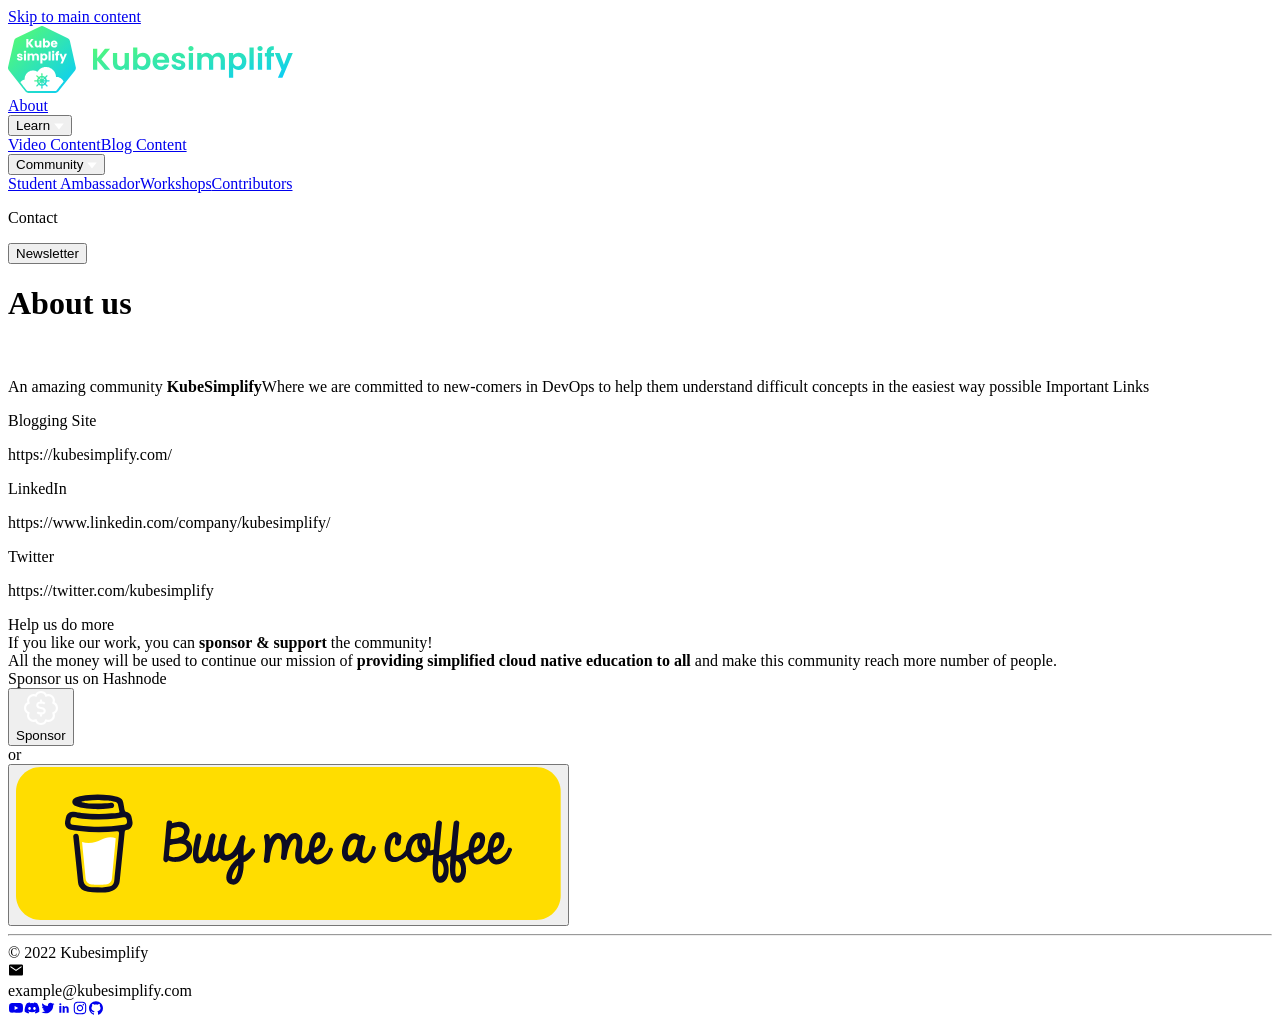
==== commit a7edce70: "deploy: 1d3f3aced4f67bb77ee0a167f95e28f6f4e98962" ====
--- a/about/index.html
+++ b/about/index.html
@@ -4,14 +4,14 @@
 <meta charset="UTF-8">
 <meta name="viewport" content="width=device-width,initial-scale=1">
 <meta name="generator" content="Docusaurus v2.0.0-beta.18">
-<title data-rh="true">Kubesimplify | Kubesimplify</title><meta data-rh="true" name="twitter:card" content="summary_large_image"><meta data-rh="true" property="og:url" content="https://kubesimplify.github.io/website/about"><meta data-rh="true" name="docusaurus_locale" content="en"><meta data-rh="true" name="docusaurus_tag" content="default"><meta data-rh="true" name="docsearch:language" content="en"><meta data-rh="true" name="docsearch:docusaurus_tag" content="default"><meta data-rh="true" property="og:title" content="Kubesimplify | Kubesimplify"><meta data-rh="true" name="description" content="Description will go into a meta tag in &lt;head /&gt;"><meta data-rh="true" property="og:description" content="Description will go into a meta tag in &lt;head /&gt;"><link data-rh="true" rel="icon" href="/website/img/favicon.ico"><link data-rh="true" rel="canonical" href="https://kubesimplify.github.io/website/about"><link data-rh="true" rel="alternate" href="https://kubesimplify.github.io/website/about" hreflang="en"><link data-rh="true" rel="alternate" href="https://kubesimplify.github.io/website/about" hreflang="x-default"><link rel="stylesheet" href="/website/assets/css/styles.8e268ab1.css">
-<link rel="preload" href="/website/assets/js/runtime~main.a6191e8c.js" as="script">
-<link rel="preload" href="/website/assets/js/main.a37944ff.js" as="script">
+<title data-rh="true">Kubesimplify | Kubesimplify</title><meta data-rh="true" name="twitter:card" content="summary_large_image"><meta data-rh="true" property="og:url" content="https://kubesimplify.github.io/website/about"><meta data-rh="true" name="docusaurus_locale" content="en"><meta data-rh="true" name="docusaurus_tag" content="default"><meta data-rh="true" name="docsearch:language" content="en"><meta data-rh="true" name="docsearch:docusaurus_tag" content="default"><meta data-rh="true" property="og:title" content="Kubesimplify | Kubesimplify"><meta data-rh="true" name="description" content="Description will go into a meta tag in &lt;head /&gt;"><meta data-rh="true" property="og:description" content="Description will go into a meta tag in &lt;head /&gt;"><link data-rh="true" rel="icon" href="/website/img/favicon.ico"><link data-rh="true" rel="canonical" href="https://kubesimplify.github.io/website/about"><link data-rh="true" rel="alternate" href="https://kubesimplify.github.io/website/about" hreflang="en"><link data-rh="true" rel="alternate" href="https://kubesimplify.github.io/website/about" hreflang="x-default"><link rel="stylesheet" href="/website/assets/css/styles.4f9a328d.css">
+<link rel="preload" href="/website/assets/js/runtime~main.4c2dbe2d.js" as="script">
+<link rel="preload" href="/website/assets/js/main.fb0a56fa.js" as="script">
 </head>
 <body class="navigation-with-keyboard">
 <script>!function(){function t(t){document.documentElement.setAttribute("data-theme",t)}var e=function(){var t=null;try{t=localStorage.getItem("theme")}catch(t){}return t}();t(null!==e?e:"light")}()</script><div id="__docusaurus">
-<div role="region"><a href="#" class="skipToContent_ZgBM">Skip to main content</a></div><section class="navbar_MONK"><div class="navbar_positioning_acLH"><div class="navbar_logo_HoQn"><svg width="285" height="67" viewBox="0 0 285 67" fill="none" xmlns="http://www.w3.org/2000/svg" class="logo_Ufb2" role="img"><path d="M50.301 65.537A3.822 3.822 0 0 1 47.276 67l-26.765-.04a3.85 3.85 0 0 1-3.017-1.47L.841 44.346a3.951 3.951 0 0 1-.746-3.303l6.003-26.326a3.87 3.87 0 0 1 2.09-2.642L32.33.382a3.82 3.82 0 0 1 3.348.008l24.101 11.756a3.911 3.911 0 0 1 2.083 2.65l5.917 26.35a3.939 3.939 0 0 1-.755 3.294L50.301 65.537Z" fill="url(#a)"></path><path d="M38.03 41.074c.66.008 1.352.04 1.54.07.19.032.637.127.983.22.354.095.864.268 1.147.378.275.11.668.29.873.401.204.11.518.29.691.393.181.102.503.322.723.487.22.165.653.55.975.865.314.306.7.73.856.935.15.204.401.558.55.778.142.22.362.59.48.825.126.236.314.668.432.967.11.29.252.7.315.912.055.204.11.432.125.503.016.078.063.314.11.534.047.22.095.645.118.943.016.291.063.566.095.598.039.047.204.07.503.07.243 0 .55.016.691.047.134.024.417.079.62.11.205.04.527.118.724.173.188.055.471.158.636.213a7.8 7.8 0 0 1 .716.314c.236.11.652.354.935.534.33.22.715.543 1.116.96.346.345.73.793.88 1.02.142.22.338.559.432.748.095.188.173.392.173.455 0 .055-.118.252-.26.425-.14.18-.58.746-.99 1.257-.408.519-.801 1.022-.887 1.124-.087.11-.393.503-.692.888-.299.385-.558.708-.574.723-.016.016-.157.197-.322.401-.165.204-.424.543-.581.747-.158.204-.3.385-.315.4-.016.016-.173.213-.346.433-.18.22-.353.44-.4.487a6.632 6.632 0 0 0-.268.346c-.102.134-.448.574-.762.974-.322.401-.652.81-.747.904a1.2 1.2 0 0 1-.416.26c-.22.063-.747.078-3.568.07-1.815-.007-8.102-.023-13.965-.031-5.863-.008-10.743-.031-10.845-.047a1.996 1.996 0 0 1-.401-.157 2.205 2.205 0 0 1-.354-.275 7.684 7.684 0 0 1-.377-.448c-.126-.165-.385-.503-.574-.755a22.952 22.952 0 0 0-.369-.471c-.023-.016-.228-.283-.471-.59a62.297 62.297 0 0 0-.747-.967c-.18-.22-.472-.59-.652-.825a73.603 73.603 0 0 0-.417-.518c-.047-.048-.157-.197-.251-.323-.095-.126-.362-.471-.59-.77l-1.17-1.486c-.417-.518-.755-.974-.755-.997 0-.032.07-.158.157-.284a4.9 4.9 0 0 1 .519-.581c.196-.189.455-.417.573-.511.118-.086.37-.26.558-.377a5.936 5.936 0 0 1 1.038-.519 4.42 4.42 0 0 1 .597-.196c.212-.056.44-.102.503-.102.07 0 .15-.032.18-.063.04-.047.072-.393.087-.873.024-.503.07-1.03.15-1.391.062-.33.188-.81.274-1.077.087-.26.244-.66.346-.88.102-.22.291-.581.425-.802.141-.22.377-.573.526-.778.15-.204.527-.613.825-.911a9.677 9.677 0 0 1 1.006-.857c.244-.173.715-.448 1.038-.62.322-.166.723-.347.903-.41.173-.062.488-.157.692-.212.204-.063.527-.141.715-.18.236-.048.739-.071 1.572-.071.81 0 1.32.023 1.509.063.165.039.393.102.51.133.118.032.44.134.716.22.275.095.73.283 1.014.425.275.141.526.26.558.26.023 0 .141-.143.259-.315.11-.165.346-.48.51-.684.166-.204.52-.582.779-.825.26-.252.676-.613.92-.81.25-.189.604-.448.8-.558.19-.118.598-.338.905-.495.306-.15.809-.354 1.115-.456.307-.102.77-.236 1.038-.298.26-.056.62-.134.794-.158.173-.031.856-.047 1.517-.039ZM23.25 21.412h2.53l-3.41-4.332 3.293-4.168h-2.437l-2.83 3.727v-3.727H18.33v8.5h2.067v-3.75l2.854 3.75Zm10.18-6.762h-2.068v3.672c0 .92-.511 1.431-1.313 1.431-.77 0-1.289-.511-1.289-1.43V14.65H26.7v3.947c0 1.809 1.054 2.886 2.618 2.886.904 0 1.627-.417 2.044-.99v.92h2.067V14.65Zm3.56.951v-3.16h-2.067v8.963h2.067v-.943c.377.59 1.093 1.038 2.083 1.038 1.659 0 2.98-1.353 2.98-3.484 0-2.13-1.313-3.467-2.98-3.467-.967 0-1.706.448-2.083 1.053Zm2.956 2.414c0 1.078-.708 1.683-1.494 1.683-.77 0-1.478-.598-1.478-1.675s.708-1.667 1.478-1.667c.786 0 1.494.582 1.494 1.66Zm6.17-1.808c.692 0 1.273.424 1.273 1.164h-2.594c.126-.747.645-1.164 1.321-1.164Zm3.23 2.956h-2.2c-.173.362-.495.653-1.077.653-.668 0-1.21-.409-1.281-1.297h4.685c.023-.205.031-.41.031-.606 0-2.052-1.391-3.365-3.364-3.365-2.005 0-3.412 1.336-3.412 3.475 0 2.147 1.43 3.476 3.412 3.476 1.682 0 2.885-1.014 3.207-2.336Zm-34.664 13.25c-.032-2.516-3.687-1.754-3.687-2.831 0-.322.267-.519.747-.519.581 0 .935.299.998.763h1.91c-.133-1.337-1.1-2.304-2.845-2.304-1.769 0-2.751.944-2.751 2.1 0 2.476 3.686 1.69 3.686 2.783 0 .299-.283.542-.817.542-.566 0-.99-.314-1.038-.786H8.841c.095 1.306 1.305 2.312 3.105 2.312 1.698 0 2.736-.88 2.736-2.06Zm1.273 1.966h2.067v-6.755h-2.067v6.755Zm1.046-7.463c.723 0 1.218-.495 1.218-1.116 0-.63-.495-1.125-1.218-1.125-.74 0-1.235.496-1.235 1.125 0 .621.496 1.116 1.235 1.116Zm11.838 7.463h2.06V30.43c0-1.816-1.086-2.886-2.752-2.886-.983 0-1.832.543-2.28 1.259-.456-.81-1.28-1.258-2.295-1.258-.888 0-1.572.377-1.973.92v-.85h-2.075v6.763h2.075v-3.672c0-.881.503-1.369 1.297-1.369.786 0 1.29.488 1.29 1.368v3.673h2.059v-3.672c0-.881.51-1.369 1.297-1.369.786 0 1.297.488 1.297 1.368v3.673Zm5.58-5.803v-.952h-2.075v9.979h2.076v-4.168c.369.566 1.084 1.038 2.083 1.038 1.658 0 2.971-1.352 2.971-3.483 0-2.131-1.313-3.468-2.971-3.468-.999 0-1.714.464-2.083 1.054Zm2.948 2.414c0 1.077-.7 1.682-1.485 1.682-.779 0-1.478-.597-1.478-1.675 0-1.077.7-1.667 1.478-1.667.786 0 1.485.582 1.485 1.66Zm3.2 3.389h2.067v-8.964h-2.068v8.964Zm3.568 0h2.075v-6.755h-2.075v6.755Zm1.046-7.463c.723 0 1.218-.495 1.218-1.108 0-.63-.495-1.125-1.218-1.125-.74 0-1.234.496-1.234 1.125 0 .613.495 1.108 1.234 1.108Zm2.735 7.463h2.068v-5.04H51.1v-1.715h-1.116v-.063c0-.715.282-.959 1.076-.904v-1.761c-2.06-.11-3.144.762-3.144 2.532v.196h-.754v1.714h.754v5.04Zm7.263-2.524-1.564-4.23h-2.31l2.75 6.526-1.556 3.444h2.232l4.237-9.97h-2.24l-1.549 4.23Z" fill="#fff"></path><path fill-rule="evenodd" clip-rule="evenodd" d="M33.86 46.915c-.508.152-.791 1.354-.548 2.324.042.166.048.216.048.414v.226l-.059.025c-.032.013-.12.034-.195.045a.881.881 0 0 0-.168.037.706.706 0 0 1-.146.035c-.42.065-1.03.33-1.617.703-.352.224-.525.177-.706-.192-.34-.696-1.397-1.48-1.876-1.394-.82.15-.187 1.511 1.04 2.238.345.204.408.35.257.589l-.141.223a.988.988 0 0 0-.075.13.499.499 0 0 1-.05.09c-.245.382-.523 1.164-.595 1.669-.03.22-.217.28-.56.178-1.175-.348-2.764.15-2.41.754.09.154.34.358.463.377.031.006.117.03.19.056.358.125 1.253.13 1.679.011.096-.026.178-.036.349-.04.266-.006.258-.012.295.21a5.11 5.11 0 0 0 .78 1.985c.05.078.118.186.15.24l.058.1-.05.061c-.079.1-.2.202-.36.3-.613.377-1.176 1.012-1.328 1.498-.407 1.304 1.332.802 2.171-.627.215-.366.365-.44.59-.29.619.41 1.164.656 1.72.775.084.018.176.043.204.054a.686.686 0 0 0 .146.032c.24.028.244.033.244.289a.893.893 0 0 1-.048.344c-.182.59-.11 1.44.166 1.992.59 1.174 1.435-.32 1.084-1.915-.121-.547-.084-.656.247-.724.782-.162 1.196-.33 1.9-.774.366-.23.447-.203.703.23.643 1.086 1.915 1.734 2.222 1.132.134-.263-.02-.662-.482-1.257a4.192 4.192 0 0 0-.767-.678c-.24-.148-.463-.325-.503-.402-.029-.053-.015-.083.16-.354.401-.626.558-.982.713-1.626l.1-.417.042-.174h.212c.174.001.233.008.324.036 1.103.344 2.71-.164 2.405-.76-.232-.455-1.52-.714-2.332-.47-.167.05-.299.065-.475.053l-.134-.01-.034-.133a38.523 38.523 0 0 1-.1-.418c-.154-.654-.335-1.063-.743-1.686-.205-.313-.163-.432.23-.648 1.235-.679 1.87-2.255.906-2.251-.27 0-.351.037-.842.378-.322.223-.718.671-.925 1.047-.21.38-.325.402-.744.136-.532-.337-1.008-.547-1.461-.647a7.28 7.28 0 0 0-.396-.087c-.324-.065-.378-.182-.265-.576.318-1.102-.095-2.637-.663-2.466Zm-.523 4.503c.021.047.028 1.469.008 1.545-.024.09-.058.117-.2.159l-.122.036-.556-.557c-.323-.324-.556-.57-.556-.586 0-.065.41-.301.748-.432.435-.169.653-.222.678-.165Zm1.465.027c.41.11 1.157.475 1.157.565 0 .01-.254.273-.565.584l-.564.564-.125-.043c-.233-.08-.23-.07-.224-.963.006-.825-.007-.795.321-.707Zm-3.6 1.47c.039.03.286.273.548.538.546.552.508.487.413.716l-.05.122h-.586c-.749 0-1.034-.013-1.046-.045-.035-.092.156-.64.376-1.076.186-.368.194-.374.345-.255Zm5.652-.012c.198.273.49 1 .529 1.313l.009.075H35.77l-.042-.083a1.604 1.604 0 0 1-.072-.168l-.029-.086.121-.127c.772-.812 1.03-1.028 1.105-.924Zm-4.729 2.564c.024.04.06.119.08.175l.037.102-.374.38c-.206.21-.466.47-.577.578l-.202.196-.038-.043c-.23-.267-.642-1.321-.552-1.411.035-.035.226-.044.998-.047l.586-.003.042.073Zm4.816-.063c.478.012.45 0 .42.192-.033.203-.213.678-.355.936-.236.429-.14.455-.816-.221l-.564-.565.041-.109c.023-.06.059-.14.08-.176l.04-.067h.375c.206 0 .557.004.78.01Zm-1.635 1.617c.745.733.723.686.4.858-.366.195-.877.388-1.122.423l-.075.011.005-.825.004-.824.126-.051c.187-.077.14-.106.662.408Zm-2.037-.39.09.042v1.64l-.075-.008a3.195 3.195 0 0 1-.562-.168 2.65 2.65 0 0 0-.173-.072c-.202-.072-.638-.318-.638-.36 0-.046.979-1.041 1.093-1.11.048-.029.16-.014.265.035Z" fill="url(#b)"></path><path d="m96.947 43.807-7.69-9.42v9.42H85.02V22.666h4.238v9.48l7.69-9.48h5.116l-8.719 10.48 8.961 10.661h-5.358Zm23.979-16.78v16.78h-4.269v-2.12c-.545.727-1.261 1.302-2.149 1.726-.868.404-1.817.606-2.846.606-1.312 0-2.472-.273-3.481-.818-1.009-.565-1.807-1.383-2.392-2.453-.565-1.09-.848-2.383-.848-3.877v-9.844h4.239v9.238c0 1.333.333 2.363.999 3.09.666.706 1.574 1.06 2.724 1.06 1.171 0 2.089-.354 2.755-1.06.666-.727.999-1.757.999-3.09v-9.238h4.269Zm8.42 2.454c.544-.808 1.291-1.464 2.24-1.969.969-.505 2.068-.757 3.299-.757 1.433 0 2.725.353 3.875 1.06 1.171.707 2.089 1.716 2.755 3.029.686 1.292 1.03 2.796 1.03 4.513 0 1.716-.344 3.24-1.03 4.573-.666 1.313-1.584 2.332-2.755 3.06-1.15.726-2.442 1.09-3.875 1.09-1.251 0-2.351-.243-3.299-.727-.929-.505-1.675-1.151-2.24-1.939v2.393h-4.239V21.394h4.239v8.087Zm8.869 5.876c0-1.01-.211-1.878-.635-2.605-.404-.747-.949-1.313-1.635-1.696a4.292 4.292 0 0 0-2.18-.576c-.767 0-1.493.202-2.179.606-.666.384-1.211.949-1.635 1.696-.404.747-.605 1.626-.605 2.635 0 1.01.201 1.888.605 2.635.424.747.969 1.323 1.635 1.727a4.398 4.398 0 0 0 2.179.575c.787 0 1.514-.202 2.18-.605.686-.404 1.231-.98 1.635-1.727.424-.747.635-1.636.635-2.665Zm23-.303c0 .606-.04 1.15-.122 1.635h-12.26c.101 1.212.525 2.16 1.272 2.847.747.687 1.665 1.03 2.755 1.03 1.574 0 2.694-.676 3.36-2.029h4.57c-.484 1.615-1.412 2.948-2.785 3.998-1.371 1.03-3.057 1.545-5.055 1.545-1.614 0-3.067-.354-4.359-1.06-1.271-.727-2.27-1.747-2.997-3.06-.706-1.312-1.059-2.827-1.059-4.543 0-1.736.353-3.26 1.059-4.573.706-1.313 1.695-2.322 2.967-3.03 1.271-.706 2.734-1.06 4.389-1.06 1.595 0 3.018.344 4.269 1.03a7.098 7.098 0 0 1 2.936 2.939c.707 1.252 1.06 2.695 1.06 4.33Zm-4.389-1.212c-.02-1.09-.414-1.958-1.181-2.605-.767-.666-1.706-.999-2.816-.999-1.049 0-1.937.323-2.664.97-.706.625-1.14 1.504-1.302 2.634h7.963Zm13.901 10.238c-1.373 0-2.604-.243-3.695-.727-1.088-.505-1.957-1.181-2.602-2.03a5.166 5.166 0 0 1-1.029-2.816h4.267c.081.646.394 1.18.939 1.605.565.424 1.262.636 2.088.636.808 0 1.434-.161 1.878-.485.464-.323.697-.737.697-1.241 0-.546-.283-.95-.848-1.212-.546-.283-1.423-.586-2.634-.909-1.251-.303-2.281-.616-3.088-.939a5.49 5.49 0 0 1-2.059-1.484c-.564-.666-.847-1.565-.847-2.695 0-.93.263-1.777.788-2.545.543-.767 1.31-1.373 2.299-1.817 1.009-.444 2.19-.666 3.543-.666 1.998 0 3.592.505 4.783 1.514 1.19.99 1.846 2.332 1.968 4.029h-4.057c-.061-.667-.343-1.192-.848-1.576-.484-.403-1.14-.605-1.968-.605-.767 0-1.362.141-1.786.424-.403.282-.606.676-.606 1.181 0 .565.283 1 .849 1.302.565.283 1.443.576 2.633.879 1.211.303 2.21.616 2.998.939a5.112 5.112 0 0 1 2.027 1.514c.586.666.889 1.555.909 2.666 0 .969-.273 1.837-.818 2.604-.525.768-1.292 1.373-2.301 1.818-.989.424-2.149.636-3.48.636Zm12.228-19.052c-.747 0-1.373-.232-1.878-.696-.484-.485-.726-1.08-.726-1.787 0-.707.242-1.293.726-1.757.505-.485 1.131-.727 1.878-.727.746 0 1.362.242 1.846.727.505.465.756 1.05.756 1.757 0 .706-.251 1.302-.756 1.787-.484.464-1.1.696-1.846.696Zm2.088 2v16.78h-4.238v-16.78h4.238Zm25.015-.243c2.059 0 3.713.636 4.964 1.908 1.272 1.252 1.908 3.009 1.908 5.27v9.844h-4.238V34.54c0-1.313-.333-2.312-.998-2.999-.667-.706-1.575-1.06-2.726-1.06-1.15 0-2.068.354-2.754 1.06-.667.687-1 1.686-1 2.999v9.268h-4.238V34.54c0-1.313-.332-2.312-.999-2.999-.666-.706-1.573-1.06-2.725-1.06-1.17 0-2.098.354-2.785 1.06-.665.687-.998 1.686-.998 2.999v9.268h-4.238v-16.78h4.238v2.03a5.665 5.665 0 0 1 2.088-1.666c.869-.404 1.817-.606 2.847-.606 1.312 0 2.482.283 3.511.848a5.747 5.747 0 0 1 2.392 2.363c.545-.97 1.332-1.747 2.36-2.332a6.852 6.852 0 0 1 3.391-.879Zm15.132 2.666c.545-.768 1.292-1.404 2.24-1.909.968-.525 2.07-.787 3.301-.787 1.432 0 2.724.353 3.874 1.06 1.171.707 2.09 1.716 2.755 3.029.686 1.292 1.029 2.796 1.029 4.513 0 1.716-.343 3.24-1.029 4.573-.665 1.313-1.584 2.332-2.755 3.06-1.15.726-2.442 1.09-3.874 1.09-1.231 0-2.322-.253-3.27-.758-.929-.504-1.685-1.14-2.271-1.908v10.39h-4.238V27.026h4.238v2.424Zm8.871 5.906c0-1.01-.213-1.878-.636-2.605-.404-.747-.95-1.313-1.635-1.696a4.288 4.288 0 0 0-2.179-.576c-.767 0-1.494.202-2.181.606-.666.384-1.211.949-1.634 1.696-.405.747-.606 1.626-.606 2.635 0 1.01.201 1.888.606 2.635.423.747.968 1.323 1.634 1.727a4.408 4.408 0 0 0 2.181.575c.787 0 1.513-.202 2.179-.605.685-.404 1.231-.98 1.635-1.727.423-.747.636-1.636.636-2.665Zm11.647-13.963v22.413h-4.24V21.394h4.24Zm6.336 3.634c-.747 0-1.372-.232-1.877-.696-.484-.485-.726-1.08-.726-1.787 0-.707.242-1.293.726-1.757.505-.485 1.13-.727 1.877-.727.746 0 1.362.242 1.846.727.504.465.757 1.05.757 1.757 0 .706-.253 1.302-.757 1.787-.484.464-1.1.696-1.846.696Zm2.09 2v16.78h-4.24v-16.78h4.24Zm11.876 3.483h-2.937v13.296h-4.299V30.511h-1.907v-3.484h1.907v-.848c0-2.06.586-3.574 1.756-4.543 1.17-.97 2.937-1.424 5.297-1.363v3.574c-1.029-.02-1.745.152-2.149.515-.403.364-.605 1.02-.605 1.969v.696h2.937v3.484Zm18.79-3.484-10.383 24.716h-4.511l3.633-8.36-6.72-16.356h4.752l4.33 11.722 4.389-11.722h4.51Z" fill="url(#c)"></path><defs><linearGradient id="a" x1="0.457" y1="0.005" x2="67.46" y2="66.956" gradientUnits="userSpaceOnUse"><stop stop-color="#5CFF68"></stop><stop offset="1" stop-color="#05CAFF"></stop></linearGradient><linearGradient id="b" x1="26.115" y1="46.903" x2="42.009" y2="62.553" gradientUnits="userSpaceOnUse"><stop stop-color="#5CFF68"></stop><stop offset="1" stop-color="#05CAFF"></stop></linearGradient><linearGradient id="c" x1="84.291" y1="10.49" x2="103.981" y2="96.871" gradientUnits="userSpaceOnUse"><stop stop-color="#5CFF68"></stop><stop offset="1" stop-color="#05CAFF"></stop></linearGradient></defs></svg></div><div class="navbar_about_ff22"><a class="navbar_contact_word_B9E2" href="/website/about">About</a></div><div class="navbar_learn_ewoD"><div class="navbar_dropdown_gBCg"><button class="navbar_dropbtn_lrWS">Learn <svg width="10" height="7" viewBox="0 0 10 7" fill="none" xmlns="http://www.w3.org/2000/svg" role="img"><path d="m4.981 6.5 4.763-6H.218l4.763 6Z" fill="#fff"></path></svg></button><div class="navbar_dropdown_content_HFwf"><a href="https://www.youtube.com/c/saiyam911/videos" target="blank">Video Content</a><a class="navbar_blog_design_fTgL" href="https://kubesimplify.com/" target="blank">Blog Content</a></div></div></div><div class="navbar_community_SS5i"><div class="navbar_dropdown_gBCg"><button class="navbar_dropbtn_lrWS">Community <svg width="10" height="7" viewBox="0 0 10 7" fill="none" xmlns="http://www.w3.org/2000/svg" role="img"><path d="m4.981 6.5 4.763-6H.218l4.763 6Z" fill="#fff"></path></svg></button><div class="navbar_dropdown_content_HFwf"><a href="#">Student Ambassador</a><a class="navbar_workshops_designs_Jcky" href="#">Workshops</a><a class="navbar_contri_designs_NedG" href="#">Contributors</a></div></div></div><div class="navbar_contact_CVHh"><p class="navbar_contact_word_B9E2"> Contact </p></div><button class="navbar_button_Dtfm"><span class="navbar_text_JL4G">Newsletter</span></button></div></section><div class="main-wrapper"><main><h1 class="hp_cont_1_cloud_Mjqk">About us</h1> <br><p class="hp_cont_1_p2_H4J1">An amazing community <b>KubeSimplify</b>Where we are committed to new-comers in DevOps to help them understand difficult concepts in the easiest way possible Important Links<br></p><p class="hp_cont_1_cloud_Mjqk">Blogging Site</p> https://kubesimplify.com/ <br><p class="hp_cont_1_cloud_Mjqk">LinkedIn</p> https://www.linkedin.com/company/kubesimplify/ <br><p class="hp_cont_1_cloud_Mjqk">Twitter</p> https://twitter.com/kubesimplify <br><p></p></main></div><section class="footer_xBL4"><div><div class="title_NItk">Help us do more</div><div class="sponsors_content_hbIG">If you like our work, you can <b>sponsor &amp; support</b> the community!<br>All the money will be used to continue our mission of <b>providing simplified cloud native education to all</b> and make this community reach more number of people.</div><div class="sponsors_card_Uvsf"><div class="sponsors_card_title_IkS_">Sponsor us on Hashnode</div><button class="sponsor_hashnode_E2qa"><div class="sponsor_hashnode_logo_jGyT"><svg width="34" height="34" viewBox="0 0 34 34" fill="none" xmlns="http://www.w3.org/2000/svg" class="logo_fYHz" role="img"><path d="m19.254 16.538-3.922-1.117a1.38 1.38 0 0 1-.99-1.311c0-.747.614-1.36 1.36-1.36h2.451c.548 0 1.068.17 1.505.486.199.144.475.1.652-.077l.758-.758a.542.542 0 0 0-.066-.813 4.646 4.646 0 0 0-2.849-.963h-.088V9.032a.532.532 0 0 0-.537-.53h-1.062a.531.531 0 0 0-.53.53v1.593h-.233a3.488 3.488 0 0 0-3.468 3.817c.138 1.471 1.267 2.666 2.683 3.07l3.75 1.067c.58.172.99.708.99 1.311 0 .752-.614 1.36-1.36 1.36h-2.451a2.558 2.558 0 0 1-1.505-.486c-.199-.144-.48-.1-.652.077l-.758.758a.542.542 0 0 0 .066.813 4.646 4.646 0 0 0 2.849.963h.088v1.593c0 .293.238.53.531.53h1.062a.532.532 0 0 0 .537-.53v-1.593h.088c1.516 0 2.943-.902 3.435-2.334.675-1.97-.487-3.972-2.334-4.503ZM34 17.003a6.572 6.572 0 0 0-3.297-5.68 6.55 6.55 0 0 0-1.687-6.34 6.55 6.55 0 0 0-6.338-1.686A6.572 6.572 0 0 0 16.998 0a6.57 6.57 0 0 0-5.676 3.297 6.563 6.563 0 0 0-6.344 1.687 6.576 6.576 0 0 0-1.687 6.338A6.579 6.579 0 0 0 0 17.002a6.576 6.576 0 0 0 3.291 5.676 6.59 6.59 0 0 0 1.687 6.344 6.534 6.534 0 0 0 6.344 1.681A6.577 6.577 0 0 0 16.997 34a6.579 6.579 0 0 0 5.68-3.297 6.517 6.517 0 0 0 6.34-1.681 6.563 6.563 0 0 0 1.686-6.344A6.57 6.57 0 0 0 34 17.003Zm-6.051 4.535c.354.78 1.958 3.59-.432 5.98-1.919 1.919-3.816 1.415-5.984.43-.304.808-1.145 3.928-4.536 3.928-3.457 0-4.292-3.291-4.535-3.927-2.163.984-4.066 1.477-5.98-.432-2.444-2.433-.724-5.343-.43-5.979-.808-.31-3.928-1.15-3.928-4.535 0-3.463 3.285-4.298 3.927-4.536-.354-.785-1.958-3.595.432-5.984 2.444-2.45 5.365-.714 5.979-.432.31-.802 1.15-3.927 4.535-3.927 3.463 0 4.298 3.291 4.536 3.927.785-.354 3.595-1.958 5.984.432 2.445 2.433.725 5.343.432 5.984.802.304 3.927 1.145 3.927 4.536 0 3.457-3.291 4.292-3.927 4.535Z" fill="#fff"></path></svg><div class="button_name_Q37u">Sponsor</div></div></button><div class="sponsors_or_bLSG">or</div><button class="sponsor_coffee_FZpa"><svg width="545" height="153" viewBox="0 0 545 153" fill="none" xmlns="http://www.w3.org/2000/svg" class="coffee_l3Oq" role="img"><path d="M0 24.48C0 10.96 10.96 0 24.48 0H520.2c13.52 0 24.48 10.96 24.48 24.48v104.04c0 13.52-10.96 24.48-24.48 24.48H24.48C10.96 153 0 142.04 0 128.52V24.48Z" fill="#FD0"></path><path d="m109.522 50.318-.067-.04-.156-.047a.372.372 0 0 0 .223.087ZM110.507 57.313l-.075.021.075-.02ZM109.549 50.306a.117.117 0 0 1-.025-.006.046.046 0 0 0 0 .017.055.055 0 0 0 .025-.01Z" fill="#0D0C22"></path><path d="M109.523 50.32h.013v-.007l-.013.008ZM110.447 57.3l.113-.064.042-.024.038-.04a.652.652 0 0 0-.193.129ZM109.715 50.471l-.111-.105-.075-.04a.314.314 0 0 0 .186.145ZM81.88 118.353a.573.573 0 0 0-.225.174l.07-.045c.047-.043.114-.095.155-.129ZM98.046 115.173c0-.1-.05-.082-.037.274 0-.029.012-.058.017-.086.006-.063.012-.125.02-.188ZM96.376 118.353a.574.574 0 0 0-.225.174l.07-.045c.047-.043.114-.095.155-.129ZM70.489 119.11a.479.479 0 0 0-.238-.111c.072.035.143.069.19.095l.048.016ZM67.93 116.657a.754.754 0 0 0-.093-.295c.036.094.066.191.09.29l.003.005Z" fill="#0D0C22"></path><path d="M85.137 72.774c-3.517 1.505-7.509 3.213-12.682 3.213a24.008 24.008 0 0 1-6.402-.883l3.578 36.734a6.136 6.136 0 0 0 6.117 5.632s5.073.264 6.766.264c1.822 0 7.285-.264 7.285-.264a6.139 6.139 0 0 0 6.116-5.632l3.832-40.592c-1.712-.585-3.44-.974-5.389-.974-3.37-.001-6.085 1.16-9.221 2.502Z" fill="#fff"></path><path d="m54.984 57.102.061.057.04.023a.605.605 0 0 0-.1-.08Z" fill="#0D0C22"></path><path d="m116.299 53.712-.538-2.718c-.484-2.438-1.581-4.742-4.084-5.623-.802-.282-1.713-.404-2.328-.987-.615-.584-.797-1.49-.939-2.33-.263-1.543-.511-3.087-.781-4.627-.233-1.324-.418-2.811-1.025-4.026-.79-1.63-2.43-2.584-4.061-3.215a23.412 23.412 0 0 0-2.555-.79c-4.074-1.076-8.358-1.47-12.55-1.696a105.365 105.365 0 0 0-15.095.25c-3.736.34-7.67.751-11.22 2.044-1.298.473-2.636 1.04-3.622 2.043-1.21 1.231-1.606 3.136-.722 4.672.628 1.091 1.693 1.862 2.822 2.371a22.888 22.888 0 0 0 4.581 1.492c4.387.97 8.93 1.35 13.412 1.512 4.967.2 9.942.038 14.886-.486a84.63 84.63 0 0 0 3.66-.484c1.435-.22 2.356-2.095 1.933-3.402-.506-1.563-1.865-2.169-3.403-1.933-.226.036-.451.069-.678.102l-.163.023a82.734 82.734 0 0 1-4.798.469c-2.421.169-4.85.247-7.276.25-2.384 0-4.77-.067-7.149-.223a91.048 91.048 0 0 1-3.248-.272 78.703 78.703 0 0 1-1.472-.166l-.466-.059-.102-.014-.483-.07a50.894 50.894 0 0 1-2.953-.527.444.444 0 0 1 0-.867h.018c.847-.18 1.7-.335 2.557-.469.285-.045.572-.089.859-.132h.008c.536-.035 1.075-.131 1.608-.195 4.642-.482 9.311-.647 13.976-.492 2.264.066 4.527.199 6.781.428.485.05.967.103 1.45.162.184.022.37.049.555.071l.374.054c1.091.162 2.176.36 3.255.592 1.6.347 3.653.46 4.365 2.213.226.556.329 1.173.454 1.757l.16.744a.287.287 0 0 1 .009.041l1.131 5.27a.96.96 0 0 1-.811 1.158h-.011l-.23.03-.228.031a139.886 139.886 0 0 1-6.451.685 153.066 153.066 0 0 1-12.9.519 151.246 151.246 0 0 1-17.3-1.006c-.623-.074-1.244-.153-1.866-.233.482.062-.35-.048-.52-.072-.394-.055-.79-.112-1.185-.172-1.326-.2-2.645-.444-3.969-.659-1.6-.263-3.131-.132-4.579.659a6.661 6.661 0 0 0-2.757 2.858c-.624 1.291-.81 2.697-1.09 4.084-.279 1.387-.714 2.88-.549 4.304.354 3.073 2.503 5.57 5.593 6.13 2.908.526 5.831.953 8.762 1.317a161.905 161.905 0 0 0 37.513.216 1.976 1.976 0 0 1 2.182 2.165l-.293 2.843a1089465.02 1089465.02 0 0 1-3.624 35.325l-.526 5.095c-.17 1.671-.193 3.396-.51 5.048-.5 2.597-2.26 4.193-4.826 4.776a33.669 33.669 0 0 1-7.163.838c-2.673.014-5.345-.104-8.017-.09-2.854.016-6.349-.247-8.551-2.371-1.935-1.865-2.203-4.786-2.466-7.311-.351-3.343-.7-6.686-1.045-10.029L64.09 82.021l-1.253-12.026-.062-.595c-.15-1.435-1.166-2.839-2.766-2.767-1.37.061-2.927 1.226-2.767 2.767l.929 8.915 1.92 18.443c.548 5.239 1.094 10.478 1.638 15.718.105 1.004.204 2.011.315 3.014.602 5.486 4.791 8.442 9.979 9.274 3.03.488 6.133.588 9.208.638 3.941.063 7.922.215 11.799-.499 5.745-1.054 10.055-4.89 10.67-10.841l.527-5.154 1.75-17.053 1.904-18.574.874-8.513a1.976 1.976 0 0 1 1.591-1.737c1.643-.32 3.213-.867 4.382-2.117 1.86-1.99 2.23-4.586 1.572-7.202Zm-61.794 1.836c.025-.012-.02.203-.04.303-.005-.151.003-.286.04-.303Zm.16 1.233c.013-.009.052.044.093.107-.062-.058-.101-.101-.095-.107h.002Zm.156.207c.057.096.087.157 0 0Zm.315.256h.008c0 .009.015.018.02.027a.21.21 0 0 0-.03-.027h.002Zm55.133-.382c-.59.56-1.48.822-2.358.952-9.854 1.462-19.851 2.203-29.813 1.876-7.129-.244-14.183-1.035-21.241-2.033-.692-.097-1.441-.224-1.917-.733-.896-.962-.456-2.899-.223-4.06.214-1.065.622-2.484 1.888-2.635 1.976-.232 4.27.602 6.226.898 2.353.36 4.716.647 7.087.863 10.12.922 20.41.779 30.484-.57 1.836-.247 3.666-.534 5.489-.86 1.625-.292 3.425-.838 4.407.844.673 1.146.762 2.68.658 3.974a2.213 2.213 0 0 1-.689 1.484h.002Z" fill="#0D0C22"></path><path fill-rule="evenodd" clip-rule="evenodd" d="M170.036 84.24a9.048 9.048 0 0 1-2.373 2.866c-1.007.812-2.181 1.473-3.524 1.982-1.342.51-2.693.853-4.051 1.027-1.359.175-2.678.16-3.955-.048-1.279-.206-2.367-.628-3.261-1.266l1.008-10.461c.926-.318 2.092-.645 3.499-.98a32.006 32.006 0 0 1 4.339-.716 18.59 18.59 0 0 1 4.219.048c1.326.175 2.373.597 3.14 1.266.416.382.768.796 1.055 1.242.288.446.463.908.528 1.385.159 1.338-.048 2.556-.624 3.655Zm-14.623-22.285c.671-.414 1.479-.781 2.421-1.1.943-.317 1.91-.541 2.901-.668.99-.127 1.957-.144 2.901-.048.942.095 1.774.358 2.493.788.719.43 1.254 1.051 1.606 1.863.351.812.447 1.84.287 3.081-.127.988-.52 1.824-1.174 2.508-.655.686-1.455 1.258-2.397 1.72-.943.463-1.942.829-2.996 1.098a25.42 25.42 0 0 1-3.045.598c-.975.128-1.822.208-2.541.239-.719.032-1.191.048-1.415.048l.959-10.127Zm19.801 15.525a9.78 9.78 0 0 0-2.061-2.938 7.729 7.729 0 0 0-3.069-1.84c.511-.413 1.015-1.066 1.511-1.958.495-.89.918-1.863 1.27-2.914.351-1.051.592-2.11.719-3.177.127-1.066.079-1.982-.143-2.747-.545-1.91-1.399-3.407-2.566-4.49a9.518 9.518 0 0 0-4.075-2.246c-1.551-.412-3.26-.5-5.13-.262-1.87.239-3.78.708-5.729 1.409 0-.159.016-.326.048-.501.031-.175.047-.358.047-.55 0-.477-.239-.89-.719-1.242a3.324 3.324 0 0 0-1.653-.62c-.624-.064-1.231.07-1.823.405-.591.335-.999.949-1.222 1.839a1341.43 1341.43 0 0 0-.767 8.933c-.256 3.09-.528 6.211-.815 9.364-.288 3.153-.576 6.282-.863 9.387-.288 3.105-.576 6.09-.863 8.957.096.86.335 1.529.719 2.006.383.478.831.765 1.342.86.511.096 1.047.007 1.606-.263.559-.27 1.047-.74 1.463-1.409 1.278.7 2.717 1.155 4.315 1.362 1.598.207 3.219.207 4.867 0a22.784 22.784 0 0 0 4.865-1.17 20.578 20.578 0 0 0 4.363-2.15c1.311-.86 2.413-1.84 3.309-2.938.894-1.1 1.486-2.286 1.773-3.559.288-1.306.368-2.611.24-3.917a11.301 11.301 0 0 0-.959-3.631ZM221.989 102.702a33.248 33.248 0 0 1-.743 3.321 21.883 21.883 0 0 1-1.126 3.177c-.432.955-.911 1.726-1.438 2.316-.528.589-1.096.836-1.703.741-.479-.065-.783-.367-.91-.908-.129-.542-.129-1.211 0-2.006.127-.797.374-1.697.742-2.7a23.525 23.525 0 0 1 3.141-5.828c.671-.907 1.374-1.664 2.109-2.269.16.191.232.669.216 1.434-.017.764-.112 1.672-.288 2.722Zm16.254-20.732a2.402 2.402 0 0 0-1.583-.812c-.623-.064-1.255.286-1.893 1.05a11.245 11.245 0 0 1-1.583 2.198 20.228 20.228 0 0 1-1.989 1.91 22.876 22.876 0 0 1-1.966 1.481c-.623.415-1.111.717-1.462.908a29.506 29.506 0 0 1-.216-3.296 53.282 53.282 0 0 1 .072-3.582c.095-1.72.295-3.456.599-5.208a33.928 33.928 0 0 1 1.319-5.16c0-.89-.209-1.615-.624-2.173-.416-.557-.919-.908-1.51-1.05-.592-.144-1.198-.064-1.822.238-.623.303-1.158.853-1.606 1.648-.383 1.052-.823 2.23-1.318 3.535a63.235 63.235 0 0 1-1.678 3.99 40.366 40.366 0 0 1-2.086 3.94 20.747 20.747 0 0 1-2.517 3.392c-.911.988-1.902 1.76-2.972 2.317a6.659 6.659 0 0 1-3.476.74c-.576-.159-.992-.588-1.247-1.29-.256-.7-.408-1.576-.455-2.627-.048-1.05 0-2.205.143-3.463.144-1.258.336-2.508.576-3.75a58.5 58.5 0 0 1 .79-3.535c.288-1.114.559-2.054.815-2.819.384-.923.384-1.696 0-2.317-.383-.62-.91-1.034-1.581-1.242-.671-.207-1.375-.198-2.11.024-.735.223-1.263.717-1.582 1.48a37.025 37.025 0 0 0-1.487 4.396 45.37 45.37 0 0 0-1.078 5.04 37.752 37.752 0 0 0-.456 5.16c-.002.11.003.216.003.326-.697 1.852-1.361 3.251-1.992 4.188-.815 1.21-1.735 1.736-2.757 1.576-.449-.191-.743-.637-.887-1.338-.145-.7-.192-1.56-.145-2.58.049-1.018.169-2.172.36-3.463.193-1.29.431-2.627.719-4.012.288-1.386.592-2.778.911-4.18.32-1.401.607-2.723.864-3.966-.032-1.114-.36-1.966-.984-2.555-.622-.589-1.494-.82-2.612-.693-.767.319-1.335.733-1.702 1.242-.368.51-.664 1.163-.887 1.959-.129.414-.32 1.242-.576 2.484a109.757 109.757 0 0 1-.983 4.275 91.106 91.106 0 0 1-1.414 5.04c-.543 1.752-1.151 3.337-1.821 4.754-.672 1.417-1.407 2.555-2.206 3.415-.799.86-1.662 1.21-2.589 1.051-.512-.096-.839-.621-.983-1.576-.144-.956-.167-2.133-.072-3.535.096-1.401.288-2.938.575-4.61.288-1.672.583-3.256.887-4.754.304-1.496.584-2.819.84-3.965.255-1.146.431-1.91.527-2.292 0-.924-.209-1.664-.623-2.222-.416-.556-.919-.907-1.511-1.05-.592-.144-1.199-.064-1.821.238-.624.303-1.159.853-1.607 1.648-.16.86-.368 1.855-.623 2.986-.256 1.13-.503 2.293-.743 3.487s-.464 2.365-.671 3.511a45.328 45.328 0 0 0-.456 3.01c-.064.669-.136 1.49-.215 2.46a37.16 37.16 0 0 0-.121 3.081c0 1.084.08 2.158.241 3.225.159 1.067.447 2.047.862 2.938a5.78 5.78 0 0 0 1.751 2.197c.75.573 1.701.892 2.852.956 1.182.063 2.213-.024 3.093-.263a7.536 7.536 0 0 0 2.397-1.123 10.521 10.521 0 0 0 1.966-1.815c.59-.7 1.174-1.465 1.749-2.293.544 1.21 1.247 2.15 2.11 2.819.863.668 1.774 1.067 2.733 1.194.958.126 1.934-.008 2.925-.406.99-.398 1.885-1.075 2.684-2.03a14.824 14.824 0 0 0 1.489-1.99c.198.346.408.678.645.986.783 1.02 1.846 1.72 3.189 2.102 1.438.382 2.843.447 4.218.192a13.454 13.454 0 0 0 3.931-1.386 18.582 18.582 0 0 0 3.477-2.412 21.886 21.886 0 0 0 2.804-2.939 47.766 47.766 0 0 0-.048 2.079c0 .653-.016 1.36-.047 2.126-1.599 1.115-3.109 2.452-4.531 4.012a31.94 31.94 0 0 0-3.74 4.992c-1.071 1.767-1.91 3.559-2.516 5.374-.608 1.816-.904 3.512-.888 5.089.016 1.576.391 2.953 1.127 4.131.734 1.179 1.933 2.022 3.595 2.532 1.727.542 3.244.557 4.556.048 1.31-.51 2.452-1.354 3.427-2.532.975-1.178 1.774-2.603 2.398-4.275a34.713 34.713 0 0 0 1.486-5.231c.367-1.815.599-3.6.695-5.35.096-1.752.096-3.314 0-4.683 2.749-1.146 5.002-2.595 6.76-4.347 1.758-1.75 3.212-3.598 4.363-5.541.351-.478.471-1.05.36-1.72a3.337 3.337 0 0 0-.815-1.72ZM298.724 78.913c.096-.732.24-1.504.431-2.316.192-.813.432-1.601.72-2.365a9.166 9.166 0 0 1 1.007-1.983c.383-.557.791-.955 1.222-1.194.432-.238.87-.215 1.319.071.479.288.774.892.887 1.816.111.924 0 1.911-.336 2.962-.336 1.051-.935 2.038-1.798 2.962-.863.924-2.03 1.528-3.5 1.815-.064-.445-.048-1.035.048-1.767Zm16.612 1.959c-.527-.159-1.03-.175-1.51-.048-.479.128-.783.462-.91 1.004-.257 1.019-.665 2.062-1.224 3.129a16.434 16.434 0 0 1-2.06 3.033c-.815.956-1.735 1.8-2.757 2.532-1.024.733-2.094 1.258-3.213 1.576-1.119.351-2.046.39-2.78.12a3.482 3.482 0 0 1-1.75-1.385c-.432-.653-.744-1.441-.935-2.365a16.719 16.719 0 0 1-.336-2.867c1.822.128 3.444-.198 4.867-.979a11.483 11.483 0 0 0 3.619-3.105 14.077 14.077 0 0 0 2.253-4.347c.511-1.608.799-3.209.863-4.801.032-1.497-.191-2.763-.671-3.798-.479-1.034-1.127-1.84-1.942-2.412-.814-.574-1.75-.908-2.804-1.003-1.054-.096-2.126.047-3.213.43a7.823 7.823 0 0 0-3.332 2.173 13.569 13.569 0 0 0-2.277 3.487 22.03 22.03 0 0 0-1.438 4.276 38.386 38.386 0 0 0-.767 4.515 44.503 44.503 0 0 0-.248 3.826l-.208.472a28.698 28.698 0 0 1-1.726 3.32c-.655 1.084-1.383 1.992-2.181 2.724-.799.733-1.63.987-2.493.764-.512-.127-.791-.717-.839-1.767-.048-1.052.007-2.357.167-3.918.16-1.56.344-3.249.552-5.064.207-1.815.311-3.55.311-5.207 0-1.433-.272-2.81-.815-4.132-.544-1.32-1.287-2.42-2.229-3.296a7.07 7.07 0 0 0-3.284-1.743c-1.247-.288-2.589-.096-4.027.572-1.439.67-2.582 1.609-3.428 2.819a35.2 35.2 0 0 0-2.326 3.822 11.35 11.35 0 0 0-1.127-2.843 9.17 9.17 0 0 0-1.821-2.293 8.251 8.251 0 0 0-2.421-1.528 7.418 7.418 0 0 0-2.83-.55c-.958 0-1.845.184-2.66.55a9.286 9.286 0 0 0-2.23 1.409 12.397 12.397 0 0 0-1.822 1.935 22.675 22.675 0 0 0-1.438 2.125 46.287 46.287 0 0 0-.215-2.174c-.081-.62-.225-1.146-.432-1.575a2.209 2.209 0 0 0-.887-.98c-.384-.222-.927-.334-1.63-.334-.352 0-.704.071-1.055.214a3.022 3.022 0 0 0-.935.598 2.527 2.527 0 0 0-.623.931c-.144.366-.183.789-.12 1.266.032.351.12.772.264 1.266.143.494.279 1.14.407 1.935.128.796.232 1.76.312 2.89.08 1.131.103 2.517.072 4.157-.033 1.64-.152 3.558-.36 5.756-.208 2.197-.536 4.745-.983 7.643-.064.669.192 1.21.768 1.624a3.88 3.88 0 0 0 1.965.717 3.922 3.922 0 0 0 2.086-.382c.655-.32 1.031-.876 1.126-1.672.096-1.497.28-3.09.552-4.778.271-1.687.607-3.359 1.007-5.015a53.007 53.007 0 0 1 1.366-4.73c.511-1.497 1.079-2.818 1.702-3.965.624-1.146 1.271-2.061 1.942-2.746s1.374-1.028 2.11-1.028c.894 0 1.589.406 2.085 1.218.495.813.846 1.856 1.055 3.129.207 1.275.303 2.669.288 4.18a64.572 64.572 0 0 1-.192 4.371 75.306 75.306 0 0 1-.384 3.75 129.234 129.234 0 0 1-.311 2.27c0 .733.279 1.313.838 1.743.559.43 1.182.685 1.87.765a3.173 3.173 0 0 0 1.942-.383c.607-.334.959-.899 1.055-1.696a70.785 70.785 0 0 1 1.318-6.902c.559-2.309 1.199-4.379 1.918-6.21.719-1.832 1.518-3.329 2.397-4.49.879-1.163 1.814-1.745 2.805-1.745.511 0 .903.351 1.174 1.051.272.7.408 1.656.408 2.866 0 .892-.072 1.808-.215 2.748-.145.939-.312 1.91-.504 2.914a59.076 59.076 0 0 0-.504 3.08 24.447 24.447 0 0 0-.215 3.297c0 .796.08 1.72.24 2.77.159 1.051.462 2.047.91 2.986a6.965 6.965 0 0 0 1.847 2.389c.783.652 1.781.98 2.995.98 1.823 0 3.436-.391 4.843-1.171a12.134 12.134 0 0 0 3.62-3.057c.052-.066.1-.136.151-.202.077.186.145.383.232.56.687 1.401 1.622 2.484 2.805 3.249 1.182.764 2.573 1.186 4.172 1.266 1.597.078 3.339-.216 5.226-.885 1.405-.51 2.628-1.146 3.667-1.91a13.703 13.703 0 0 0 2.804-2.795c.832-1.099 1.59-2.365 2.278-3.798a64.308 64.308 0 0 0 2.085-4.92c.128-.51.008-.963-.359-1.362a2.968 2.968 0 0 0-1.343-.836ZM341.393 75.543a47.17 47.17 0 0 1-.647 3.106 38.554 38.554 0 0 1-1.031 3.511 15.844 15.844 0 0 1-1.534 3.272c-.607.972-1.303 1.744-2.085 2.317-.784.573-1.686.812-2.709.716-.512-.063-.904-.413-1.175-1.05-.272-.637-.415-1.45-.432-2.437-.016-.986.072-2.07.264-3.248a19.95 19.95 0 0 1 .888-3.464c.399-1.13.886-2.173 1.461-3.129.576-.955 1.239-1.696 1.99-2.221a3.966 3.966 0 0 1 2.469-.74c.895.031 1.854.477 2.877 1.337a166.93 166.93 0 0 1-.336 2.03Zm17.044 3.655a2.066 2.066 0 0 0-1.534-.167c-.527.143-.903.63-1.126 1.457-.128.892-.416 1.942-.863 3.153-.448 1.21-1 2.357-1.654 3.439-.656 1.083-1.407 1.983-2.254 2.7-.847.716-1.75 1.043-2.708.978-.8-.063-1.36-.469-1.678-1.217-.321-.749-.488-1.688-.504-2.82-.017-1.129.096-2.403.335-3.82.24-1.417.528-2.826.863-4.229.336-1.4.68-2.746 1.032-4.036.351-1.29.638-2.38.863-3.272.255-.797.175-1.473-.24-2.031a3.467 3.467 0 0 0-1.558-1.194 3.52 3.52 0 0 0-1.895-.19c-.639.11-1.054.453-1.246 1.026-1.886-1.624-3.7-2.5-5.441-2.627-1.743-.128-3.349.255-4.819 1.146-1.471.892-2.773 2.181-3.907 3.87a24.462 24.462 0 0 0-2.758 5.517 24.437 24.437 0 0 0-1.318 6.091c-.176 2.07-.04 3.958.408 5.661.448 1.704 1.238 3.098 2.373 4.18 1.134 1.083 2.677 1.624 4.627 1.624.863 0 1.694-.175 2.493-.525.798-.35 1.534-.765 2.205-1.242.671-.478 1.262-.98 1.775-1.505.51-.526.91-.963 1.198-1.314.223 1.147.591 2.119 1.103 2.914.51.796 1.094 1.45 1.749 1.959.655.509 1.343.883 2.062 1.123a6.607 6.607 0 0 0 2.085.358c1.503 0 2.908-.51 4.22-1.53 1.31-1.017 2.485-2.268 3.524-3.749a23.858 23.858 0 0 0 2.564-4.682c.672-1.64 1.119-3.097 1.343-4.371.224-.478.183-.979-.12-1.504-.304-.526-.703-.916-1.199-1.171ZM444.738 105.571c-.271 1.082-.695 1.999-1.271 2.747-.575.748-1.294 1.138-2.157 1.171-.543.031-.959-.256-1.247-.86-.287-.606-.487-1.386-.599-2.341a24.79 24.79 0 0 1-.144-3.201c.016-1.178.064-2.341.144-3.487a72.91 72.91 0 0 1 .288-3.2c.111-.989.199-1.752.263-2.294 1.087.128 1.991.597 2.709 1.41.719.811 1.271 1.775 1.654 2.89.384 1.114.607 2.317.672 3.606.063 1.29-.041 2.476-.312 3.559Zm-17.356 0c-.271 1.082-.695 1.999-1.27 2.747-.575.748-1.295 1.138-2.158 1.171-.543.031-.958-.256-1.246-.86-.288-.606-.488-1.386-.599-2.341a24.436 24.436 0 0 1-.144-3.201c.015-1.178.063-2.341.144-3.487a72.98 72.98 0 0 1 .287-3.2c.112-.989.199-1.752.264-2.294 1.086.128 1.99.597 2.708 1.41.72.811 1.271 1.775 1.655 2.89.384 1.114.607 2.317.671 3.606.063 1.29-.041 2.476-.312 3.559Zm-17.81-27.133a14.27 14.27 0 0 1-.217 2.03c-.112.59-.263.963-.455 1.122-.352-.191-.784-.684-1.295-1.481a10.178 10.178 0 0 1-1.199-2.7 7.52 7.52 0 0 1-.263-2.961c.111-.971.615-1.727 1.51-2.27.351-.19.655-.119.911.216.256.334.463.82.624 1.457.159.638.27 1.37.335 2.198.064.828.08 1.624.049 2.388Zm-4.244 9.53a8.542 8.542 0 0 1-1.654 1.36 7.59 7.59 0 0 1-1.87.86c-.64.192-1.215.24-1.726.144-1.438-.286-2.541-.908-3.308-1.863-.767-.955-1.255-2.078-1.462-3.367-.208-1.29-.185-2.668.072-4.133a15.409 15.409 0 0 1 1.294-4.084c.607-1.258 1.343-2.341 2.205-3.249.863-.907 1.806-1.472 2.829-1.696-.384 1.624-.511 3.305-.384 5.04a14.1 14.1 0 0 0 1.247 4.896c.447.925.983 1.768 1.606 2.532a8.751 8.751 0 0 0 2.278 1.96c-.256.54-.632 1.074-1.127 1.6Zm53.05-9.053c.096-.732.239-1.505.432-2.318.191-.811.431-1.6.718-2.364a9.184 9.184 0 0 1 1.008-1.982c.384-.557.79-.956 1.222-1.195.432-.238.871-.215 1.318.072.48.287.775.892.887 1.815.112.924 0 1.91-.335 2.962-.336 1.051-.935 2.039-1.798 2.962-.862.924-2.03 1.529-3.5 1.815-.064-.445-.048-1.034.048-1.767Zm19.322 0c.096-.732.239-1.505.431-2.318.192-.811.432-1.6.72-2.364.287-.764.622-1.425 1.006-1.982.384-.557.792-.956 1.223-1.195.432-.238.871-.215 1.318.072.48.287.775.892.887 1.815.112.924 0 1.91-.335 2.962-.336 1.051-.935 2.039-1.798 2.962-.863.924-2.03 1.529-3.5 1.815-.064-.445-.048-1.034.048-1.767Zm17.955 2.795a2.97 2.97 0 0 0-1.342-.837c-.528-.159-1.031-.174-1.511-.047-.479.127-.784.462-.911 1.003-.256 1.02-.663 2.062-1.222 3.128a16.402 16.402 0 0 1-2.062 3.034c-.815.955-1.734 1.8-2.756 2.532-1.024.733-2.094 1.259-3.212 1.576-1.12.352-2.047.391-2.782.12a3.494 3.494 0 0 1-1.75-1.385c-.431-.653-.742-1.44-.935-2.365a16.704 16.704 0 0 1-.335-2.866c1.822.128 3.444-.198 4.866-.98a11.501 11.501 0 0 0 3.621-3.105 14.067 14.067 0 0 0 2.252-4.347c.511-1.608.799-3.208.864-4.8.031-1.498-.193-2.764-.672-3.799-.479-1.034-1.126-1.84-1.941-2.412-.816-.574-1.75-.908-2.806-1.004-1.054-.095-2.125.049-3.212.43a7.826 7.826 0 0 0-3.331 2.174 13.592 13.592 0 0 0-2.278 3.487 22.036 22.036 0 0 0-1.439 4.276 38.373 38.373 0 0 0-.766 4.514 44.152 44.152 0 0 0-.259 4.129 16.402 16.402 0 0 1-2.451 3.825c-.814.955-1.734 1.8-2.756 2.532-1.023.733-2.094 1.259-3.212 1.576-1.12.352-2.046.391-2.781.12a3.486 3.486 0 0 1-1.75-1.385c-.431-.653-.743-1.44-.935-2.365a16.704 16.704 0 0 1-.336-2.866c1.822.128 3.444-.198 4.867-.98a11.494 11.494 0 0 0 3.619-3.105 14.047 14.047 0 0 0 2.253-4.347c.511-1.608.8-3.208.863-4.8.032-1.498-.191-2.764-.67-3.799-.48-1.034-1.128-1.84-1.943-2.412-.815-.574-1.749-.908-2.804-1.004-1.055-.095-2.126.049-3.212.43a7.823 7.823 0 0 0-3.332 2.174 13.592 13.592 0 0 0-2.278 3.487 22.102 22.102 0 0 0-1.438 4.276 38.38 38.38 0 0 0-.767 4.514 46.827 46.827 0 0 0-.196 2.44c-.309.262-.61.526-.931.785a28.771 28.771 0 0 1-3.476 2.412 21.541 21.541 0 0 1-3.787 1.768c-1.312.462-2.654.74-4.028.836l2.973-31.72c.192-.67.096-1.258-.288-1.767a2.907 2.907 0 0 0-1.486-1.051c-.607-.192-1.255-.175-1.942.047-.688.224-1.254.733-1.702 1.528-.224 1.211-.456 2.867-.695 4.969-.24 2.102-.48 4.395-.719 6.88-.24 2.483-.48 5.047-.719 7.69-.24 2.644-.448 5.112-.624 7.405l-.022.294c-.28.237-.551.475-.841.709a28.771 28.771 0 0 1-3.476 2.412 21.508 21.508 0 0 1-3.787 1.768c-1.311.462-2.654.74-4.028.836l2.973-31.72c.192-.67.096-1.258-.287-1.767-.384-.51-.88-.86-1.487-1.051-.607-.192-1.255-.175-1.942.047-.687.224-1.254.733-1.702 1.528-.224 1.211-.455 2.867-.694 4.969a390.22 390.22 0 0 0-.72 6.88c-.24 2.483-.479 5.047-.719 7.69a535.86 535.86 0 0 0-.623 7.405l-.011.134a11.43 11.43 0 0 1-1.644.606 8.715 8.715 0 0 1-2.061.311c.128-.574.231-1.21.311-1.911.08-.7.145-1.433.193-2.198.048-.763.063-1.528.048-2.293a27.754 27.754 0 0 0-.12-2.102 18.082 18.082 0 0 0-.887-3.893c-.432-1.226-1.015-2.252-1.75-3.081a5.423 5.423 0 0 0-2.758-1.672c-1.102-.287-2.389-.191-3.858.286-2.175-.286-4.132-.087-5.874.598a12.842 12.842 0 0 0-4.531 2.985c-1.278 1.307-2.325 2.843-3.14 4.61a19.738 19.738 0 0 0-1.63 5.446c-.115.79-.171 1.576-.188 2.36-.495 1.01-1.037 1.892-1.634 2.632-.847 1.051-1.726 1.911-2.637 2.58s-1.814 1.178-2.708 1.529c-.896.35-1.695.59-2.398.716-.831.16-1.63.176-2.397.048-.767-.127-1.471-.493-2.109-1.099-.512-.445-.904-1.162-1.175-2.15-.272-.987-.431-2.108-.479-3.367-.048-1.258 0-2.572.143-3.941.144-1.37.391-2.668.743-3.894s.798-2.324 1.343-3.297c.542-.97 1.182-1.663 1.918-2.077.414.064.671.31.767.74.096.43.119.94.071 1.529-.047.59-.119 1.194-.215 1.815a10.51 10.51 0 0 0-.144 1.553c.16.86.471 1.529.935 2.006.463.478.983.757 1.558.836.575.08 1.142-.055 1.703-.406.558-.35 1.013-.907 1.366-1.672.031.032.079.048.143.048l.672-6.067c.191-.828.063-1.56-.384-2.197-.448-.637-1.039-1.004-1.774-1.099-.927-1.338-2.182-2.046-3.764-2.126-1.582-.08-3.204.438-4.866 1.553-1.023.733-1.926 1.743-2.709 3.033-.784 1.29-1.422 2.723-1.917 4.3a27.182 27.182 0 0 0-1.055 4.992 26.247 26.247 0 0 0-.121 5.11 20.74 20.74 0 0 0 .888 4.683c.463 1.465 1.11 2.691 1.942 3.678.703.86 1.501 1.49 2.396 1.888.895.398 1.83.644 2.805.74a10.45 10.45 0 0 0 2.901-.12c.959-.174 1.87-.421 2.733-.74 1.118-.414 2.27-.94 3.452-1.577a21.226 21.226 0 0 0 3.404-2.293c.572-.47 1.122-.98 1.654-1.53.242.6.513 1.179.839 1.721a10.166 10.166 0 0 0 3.5 3.488c1.469.891 3.276 1.32 5.417 1.29 2.302-.033 4.427-.613 6.377-1.744 1.95-1.13 3.548-2.795 4.795-4.992 1.867 0 3.704-.307 5.51-.916l-.045.582c-.127 1.688-.192 2.834-.192 3.439a93.543 93.543 0 0 1-.215 3.893 91.165 91.165 0 0 0-.216 4.872 46.89 46.89 0 0 0 .192 5.16c.16 1.735.495 3.312 1.007 4.73.51 1.416 1.237 2.619 2.181 3.607.942.986 2.181 1.576 3.716 1.767 1.63.222 3.036-.064 4.219-.86 1.182-.797 2.141-1.887 2.877-3.272.735-1.386 1.253-2.986 1.558-4.801.303-1.816.391-3.639.264-5.471a20.906 20.906 0 0 0-1.008-5.182c-.543-1.625-1.295-2.962-2.253-4.014.576-.158 1.262-.46 2.062-.907a39.971 39.971 0 0 0 2.469-1.505c.208-.137.413-.281.621-.422-.078 1.129-.118 1.933-.118 2.405a92.052 92.052 0 0 1-.216 3.893 92.257 92.257 0 0 0-.215 4.872 46.644 46.644 0 0 0 .192 5.16c.159 1.735.495 3.312 1.006 4.73.511 1.416 1.239 2.619 2.181 3.607.943.986 2.182 1.576 3.717 1.767 1.629.222 3.035-.064 4.218-.86 1.183-.797 2.142-1.887 2.877-3.272.735-1.386 1.254-2.986 1.558-4.801a23.27 23.27 0 0 0 .264-5.471 20.905 20.905 0 0 0-1.006-5.182c-.545-1.625-1.295-2.962-2.255-4.014.576-.158 1.263-.46 2.062-.907a39.689 39.689 0 0 0 2.47-1.505c.44-.29.877-.588 1.314-.896.164 1.558.518 2.924 1.082 4.073.688 1.402 1.622 2.484 2.805 3.249 1.182.764 2.573 1.186 4.172 1.265 1.598.08 3.339-.215 5.226-.884 1.406-.509 2.628-1.146 3.667-1.91a13.763 13.763 0 0 0 2.805-2.795c.048-.063.093-.132.14-.197.148.447.312.875.507 1.272.688 1.402 1.623 2.484 2.805 3.249 1.182.764 2.573 1.186 4.171 1.265 1.598.08 3.34-.215 5.226-.884 1.407-.509 2.629-1.146 3.668-1.91a13.763 13.763 0 0 0 2.805-2.795c.831-1.099 1.589-2.365 2.277-3.798a64.986 64.986 0 0 0 2.086-4.92c.127-.51.007-.963-.36-1.361Z" fill="#0D0C23"></path></svg></button></div></div><hr class="hr_xO8t"><div class="end_first_OBE7">© 2022 Kubesimplify</div><svg height="1024" viewBox="0 0 1024 1024" width="1024" xml:space="preserve" xmlns="http://www.w3.org/2000/svg" class="mail_logo_pVq9" row="img"><path clip-rule="evenodd" d="M0 129h1024v766H0V129zm158.051 757.734c4.165.188 6.797.414 9.43.414 233.453.016 466.905-.02 700.358.161 7.741.006 10.38-1.91 10.296-10.057-.429-41.188-.605-82.39-.021-123.574.157-11.063-3.743-17.878-12.557-24.083a66741.853 66741.853 0 0 1-269.649-190.928c-6.371-4.535-10.107-4.506-15.978.829-21.27 19.313-43.13 37.978-65.113 57.189l-81.548-68.842c-1.404.827-2.337 1.235-3.104 1.852-87.461 70.235-174.892 140.509-262.387 210.699-7.473 5.995-10.078 13.562-9.988 22.888.278 29.133.207 58.271.257 87.406.021 11.691.004 23.384.004 36.046zm671.53-749.297H207.725l303.387 306.41c108.317-99.457 213.612-200.84 318.469-306.41zm47.213 572.812V282.2c-91.83 79.507-182.308 157.839-273.496 236.787l273.496 191.262zM416.588 513.54 158.886 294.444v424.915c86.352-68.965 171.443-136.926 257.702-205.819z" fill-rule="evenodd"></path></svg><div class="mail_title_H_96">example@kubesimplify.com</div><div class="group_logo_KhZO"><a href="#"><svg width="24" height="24" viewBox="0 0 24 24" fill="none" xmlns="http://www.w3.org/2000/svg" xmlns:xlink="http://www.w3.org/1999/xlink" row="img" class="social_uOzn"><path fill="url(#a)" d="M0 0h24v24H0z"></path><defs><pattern id="a" patternContentUnits="objectBoundingBox" width="1" height="1"><use xlink:href="#b" transform="scale(.00195)"></use></pattern><image id="b" width="512" height="512" xlink:href="[data-uri]"></image></defs></svg></a><a href="#"><svg width="24" height="24" viewBox="0 0 24 24" fill="none" xmlns="http://www.w3.org/2000/svg" xmlns:xlink="http://www.w3.org/1999/xlink" row="img" class="social_uOzn"><path fill="url(#a)" d="M0 0h24v24H0z"></path><defs><pattern id="a" patternContentUnits="objectBoundingBox" width="1" height="1"><use xlink:href="#b" transform="scale(.00195)"></use></pattern><image id="b" width="512" height="512" xlink:href="[data-uri]"></image></defs></svg></a><a href="#"><svg width="24" height="24" viewBox="0 0 24 24" fill="none" xmlns="http://www.w3.org/2000/svg" xmlns:xlink="http://www.w3.org/1999/xlink" row="img" class="social_uOzn"><path fill="url(#a)" d="M0 0h24v24H0z"></path><defs><pattern id="a" patternContentUnits="objectBoundingBox" width="1" height="1"><use xlink:href="#b" transform="matrix(.00237 0 0 .00237 -.108 -.12)"></use></pattern><image id="b" width="512" height="512" xlink:href="[data-uri]"></image></defs></svg></a><a href="#"><svg width="24" height="24" viewBox="0 0 24 24" fill="none" xmlns="http://www.w3.org/2000/svg" xmlns:xlink="http://www.w3.org/1999/xlink" row="img" class="social_uOzn"><path fill="url(#a)" d="M0 0h24v24H0z"></path><defs><pattern id="a" patternContentUnits="objectBoundingBox" width="1" height="1"><use xlink:href="#b" transform="scale(.00195)"></use></pattern><image id="b" width="512" height="512" xlink:href="[data-uri]"></image></defs></svg></a><a href="#"><svg width="24" height="24" viewBox="0 0 24 24" fill="none" xmlns="http://www.w3.org/2000/svg" xmlns:xlink="http://www.w3.org/1999/xlink" row="img" class="social_uOzn"><path fill="url(#a)" d="M0 0h24v24H0z"></path><defs><pattern id="a" patternContentUnits="objectBoundingBox" width="1" height="1"><use xlink:href="#b" transform="scale(.00195)"></use></pattern><image id="b" width="512" height="512" xlink:href="[data-uri]"></image></defs></svg> </a><a href="#"><svg width="24" height="24" viewBox="0 0 24 24" fill="none" xmlns="http://www.w3.org/2000/svg" xmlns:xlink="http://www.w3.org/1999/xlink" row="img" class="social_uOzn"><path fill="url(#a)" d="M0 0h24v24H0z"></path><defs><pattern id="a" patternContentUnits="objectBoundingBox" width="1" height="1"><use xlink:href="#b" transform="scale(.00195)"></use></pattern><image id="b" width="512" height="512" xlink:href="[data-uri]"></image></defs></svg></a></div></section></div>
-<script src="/website/assets/js/runtime~main.a6191e8c.js"></script>
-<script src="/website/assets/js/main.a37944ff.js"></script>
+<div role="region"><a href="#" class="skipToContent_ZgBM">Skip to main content</a></div><section class="navbar_MONK"><div class="navbar_positioning_acLH"><div class="navbar_logo_HoQn"><svg width="285" height="67" viewBox="0 0 285 67" fill="none" xmlns="http://www.w3.org/2000/svg" class="logo_Ufb2" role="img"><path d="M50.301 65.537A3.822 3.822 0 0 1 47.276 67l-26.765-.04a3.85 3.85 0 0 1-3.017-1.47L.841 44.346a3.951 3.951 0 0 1-.746-3.303l6.003-26.326a3.87 3.87 0 0 1 2.09-2.642L32.33.382a3.82 3.82 0 0 1 3.348.008l24.101 11.756a3.911 3.911 0 0 1 2.083 2.65l5.917 26.35a3.939 3.939 0 0 1-.755 3.294L50.301 65.537Z" fill="url(#a)"></path><path d="M38.03 41.074c.66.008 1.352.04 1.54.07.19.032.637.127.983.22.354.095.864.268 1.147.378.275.11.668.29.873.401.204.11.518.29.691.393.181.102.503.322.723.487.22.165.653.55.975.865.314.306.7.73.856.935.15.204.401.558.55.778.142.22.362.59.48.825.126.236.314.668.432.967.11.29.252.7.315.912.055.204.11.432.125.503.016.078.063.314.11.534.047.22.095.645.118.943.016.291.063.566.095.598.039.047.204.07.503.07.243 0 .55.016.691.047.134.024.417.079.62.11.205.04.527.118.724.173.188.055.471.158.636.213a7.8 7.8 0 0 1 .716.314c.236.11.652.354.935.534.33.22.715.543 1.116.96.346.345.73.793.88 1.02.142.22.338.559.432.748.095.188.173.392.173.455 0 .055-.118.252-.26.425-.14.18-.58.746-.99 1.257-.408.519-.801 1.022-.887 1.124-.087.11-.393.503-.692.888-.299.385-.558.708-.574.723-.016.016-.157.197-.322.401-.165.204-.424.543-.581.747-.158.204-.3.385-.315.4-.016.016-.173.213-.346.433-.18.22-.353.44-.4.487a6.632 6.632 0 0 0-.268.346c-.102.134-.448.574-.762.974-.322.401-.652.81-.747.904a1.2 1.2 0 0 1-.416.26c-.22.063-.747.078-3.568.07-1.815-.007-8.102-.023-13.965-.031-5.863-.008-10.743-.031-10.845-.047a1.996 1.996 0 0 1-.401-.157 2.205 2.205 0 0 1-.354-.275 7.684 7.684 0 0 1-.377-.448c-.126-.165-.385-.503-.574-.755a22.952 22.952 0 0 0-.369-.471c-.023-.016-.228-.283-.471-.59a62.297 62.297 0 0 0-.747-.967c-.18-.22-.472-.59-.652-.825a73.603 73.603 0 0 0-.417-.518c-.047-.048-.157-.197-.251-.323-.095-.126-.362-.471-.59-.77l-1.17-1.486c-.417-.518-.755-.974-.755-.997 0-.032.07-.158.157-.284a4.9 4.9 0 0 1 .519-.581c.196-.189.455-.417.573-.511.118-.086.37-.26.558-.377a5.936 5.936 0 0 1 1.038-.519 4.42 4.42 0 0 1 .597-.196c.212-.056.44-.102.503-.102.07 0 .15-.032.18-.063.04-.047.072-.393.087-.873.024-.503.07-1.03.15-1.391.062-.33.188-.81.274-1.077.087-.26.244-.66.346-.88.102-.22.291-.581.425-.802.141-.22.377-.573.526-.778.15-.204.527-.613.825-.911a9.677 9.677 0 0 1 1.006-.857c.244-.173.715-.448 1.038-.62.322-.166.723-.347.903-.41.173-.062.488-.157.692-.212.204-.063.527-.141.715-.18.236-.048.739-.071 1.572-.071.81 0 1.32.023 1.509.063.165.039.393.102.51.133.118.032.44.134.716.22.275.095.73.283 1.014.425.275.141.526.26.558.26.023 0 .141-.143.259-.315.11-.165.346-.48.51-.684.166-.204.52-.582.779-.825.26-.252.676-.613.92-.81.25-.189.604-.448.8-.558.19-.118.598-.338.905-.495.306-.15.809-.354 1.115-.456.307-.102.77-.236 1.038-.298.26-.056.62-.134.794-.158.173-.031.856-.047 1.517-.039ZM23.25 21.412h2.53l-3.41-4.332 3.293-4.168h-2.437l-2.83 3.727v-3.727H18.33v8.5h2.067v-3.75l2.854 3.75Zm10.18-6.762h-2.068v3.672c0 .92-.511 1.431-1.313 1.431-.77 0-1.289-.511-1.289-1.43V14.65H26.7v3.947c0 1.809 1.054 2.886 2.618 2.886.904 0 1.627-.417 2.044-.99v.92h2.067V14.65Zm3.56.951v-3.16h-2.067v8.963h2.067v-.943c.377.59 1.093 1.038 2.083 1.038 1.659 0 2.98-1.353 2.98-3.484 0-2.13-1.313-3.467-2.98-3.467-.967 0-1.706.448-2.083 1.053Zm2.956 2.414c0 1.078-.708 1.683-1.494 1.683-.77 0-1.478-.598-1.478-1.675s.708-1.667 1.478-1.667c.786 0 1.494.582 1.494 1.66Zm6.17-1.808c.692 0 1.273.424 1.273 1.164h-2.594c.126-.747.645-1.164 1.321-1.164Zm3.23 2.956h-2.2c-.173.362-.495.653-1.077.653-.668 0-1.21-.409-1.281-1.297h4.685c.023-.205.031-.41.031-.606 0-2.052-1.391-3.365-3.364-3.365-2.005 0-3.412 1.336-3.412 3.475 0 2.147 1.43 3.476 3.412 3.476 1.682 0 2.885-1.014 3.207-2.336Zm-34.664 13.25c-.032-2.516-3.687-1.754-3.687-2.831 0-.322.267-.519.747-.519.581 0 .935.299.998.763h1.91c-.133-1.337-1.1-2.304-2.845-2.304-1.769 0-2.751.944-2.751 2.1 0 2.476 3.686 1.69 3.686 2.783 0 .299-.283.542-.817.542-.566 0-.99-.314-1.038-.786H8.841c.095 1.306 1.305 2.312 3.105 2.312 1.698 0 2.736-.88 2.736-2.06Zm1.273 1.966h2.067v-6.755h-2.067v6.755Zm1.046-7.463c.723 0 1.218-.495 1.218-1.116 0-.63-.495-1.125-1.218-1.125-.74 0-1.235.496-1.235 1.125 0 .621.496 1.116 1.235 1.116Zm11.838 7.463h2.06V30.43c0-1.816-1.086-2.886-2.752-2.886-.983 0-1.832.543-2.28 1.259-.456-.81-1.28-1.258-2.295-1.258-.888 0-1.572.377-1.973.92v-.85h-2.075v6.763h2.075v-3.672c0-.881.503-1.369 1.297-1.369.786 0 1.29.488 1.29 1.368v3.673h2.059v-3.672c0-.881.51-1.369 1.297-1.369.786 0 1.297.488 1.297 1.368v3.673Zm5.58-5.803v-.952h-2.075v9.979h2.076v-4.168c.369.566 1.084 1.038 2.083 1.038 1.658 0 2.971-1.352 2.971-3.483 0-2.131-1.313-3.468-2.971-3.468-.999 0-1.714.464-2.083 1.054Zm2.948 2.414c0 1.077-.7 1.682-1.485 1.682-.779 0-1.478-.597-1.478-1.675 0-1.077.7-1.667 1.478-1.667.786 0 1.485.582 1.485 1.66Zm3.2 3.389h2.067v-8.964h-2.068v8.964Zm3.568 0h2.075v-6.755h-2.075v6.755Zm1.046-7.463c.723 0 1.218-.495 1.218-1.108 0-.63-.495-1.125-1.218-1.125-.74 0-1.234.496-1.234 1.125 0 .613.495 1.108 1.234 1.108Zm2.735 7.463h2.068v-5.04H51.1v-1.715h-1.116v-.063c0-.715.282-.959 1.076-.904v-1.761c-2.06-.11-3.144.762-3.144 2.532v.196h-.754v1.714h.754v5.04Zm7.263-2.524-1.564-4.23h-2.31l2.75 6.526-1.556 3.444h2.232l4.237-9.97h-2.24l-1.549 4.23Z" fill="#fff"></path><path fill-rule="evenodd" clip-rule="evenodd" d="M33.86 46.915c-.508.152-.791 1.354-.548 2.324.042.166.048.216.048.414v.226l-.059.025c-.032.013-.12.034-.195.045a.881.881 0 0 0-.168.037.706.706 0 0 1-.146.035c-.42.065-1.03.33-1.617.703-.352.224-.525.177-.706-.192-.34-.696-1.397-1.48-1.876-1.394-.82.15-.187 1.511 1.04 2.238.345.204.408.35.257.589l-.141.223a.988.988 0 0 0-.075.13.499.499 0 0 1-.05.09c-.245.382-.523 1.164-.595 1.669-.03.22-.217.28-.56.178-1.175-.348-2.764.15-2.41.754.09.154.34.358.463.377.031.006.117.03.19.056.358.125 1.253.13 1.679.011.096-.026.178-.036.349-.04.266-.006.258-.012.295.21a5.11 5.11 0 0 0 .78 1.985c.05.078.118.186.15.24l.058.1-.05.061c-.079.1-.2.202-.36.3-.613.377-1.176 1.012-1.328 1.498-.407 1.304 1.332.802 2.171-.627.215-.366.365-.44.59-.29.619.41 1.164.656 1.72.775.084.018.176.043.204.054a.686.686 0 0 0 .146.032c.24.028.244.033.244.289a.893.893 0 0 1-.048.344c-.182.59-.11 1.44.166 1.992.59 1.174 1.435-.32 1.084-1.915-.121-.547-.084-.656.247-.724.782-.162 1.196-.33 1.9-.774.366-.23.447-.203.703.23.643 1.086 1.915 1.734 2.222 1.132.134-.263-.02-.662-.482-1.257a4.192 4.192 0 0 0-.767-.678c-.24-.148-.463-.325-.503-.402-.029-.053-.015-.083.16-.354.401-.626.558-.982.713-1.626l.1-.417.042-.174h.212c.174.001.233.008.324.036 1.103.344 2.71-.164 2.405-.76-.232-.455-1.52-.714-2.332-.47-.167.05-.299.065-.475.053l-.134-.01-.034-.133a38.523 38.523 0 0 1-.1-.418c-.154-.654-.335-1.063-.743-1.686-.205-.313-.163-.432.23-.648 1.235-.679 1.87-2.255.906-2.251-.27 0-.351.037-.842.378-.322.223-.718.671-.925 1.047-.21.38-.325.402-.744.136-.532-.337-1.008-.547-1.461-.647a7.28 7.28 0 0 0-.396-.087c-.324-.065-.378-.182-.265-.576.318-1.102-.095-2.637-.663-2.466Zm-.523 4.503c.021.047.028 1.469.008 1.545-.024.09-.058.117-.2.159l-.122.036-.556-.557c-.323-.324-.556-.57-.556-.586 0-.065.41-.301.748-.432.435-.169.653-.222.678-.165Zm1.465.027c.41.11 1.157.475 1.157.565 0 .01-.254.273-.565.584l-.564.564-.125-.043c-.233-.08-.23-.07-.224-.963.006-.825-.007-.795.321-.707Zm-3.6 1.47c.039.03.286.273.548.538.546.552.508.487.413.716l-.05.122h-.586c-.749 0-1.034-.013-1.046-.045-.035-.092.156-.64.376-1.076.186-.368.194-.374.345-.255Zm5.652-.012c.198.273.49 1 .529 1.313l.009.075H35.77l-.042-.083a1.604 1.604 0 0 1-.072-.168l-.029-.086.121-.127c.772-.812 1.03-1.028 1.105-.924Zm-4.729 2.564c.024.04.06.119.08.175l.037.102-.374.38c-.206.21-.466.47-.577.578l-.202.196-.038-.043c-.23-.267-.642-1.321-.552-1.411.035-.035.226-.044.998-.047l.586-.003.042.073Zm4.816-.063c.478.012.45 0 .42.192-.033.203-.213.678-.355.936-.236.429-.14.455-.816-.221l-.564-.565.041-.109c.023-.06.059-.14.08-.176l.04-.067h.375c.206 0 .557.004.78.01Zm-1.635 1.617c.745.733.723.686.4.858-.366.195-.877.388-1.122.423l-.075.011.005-.825.004-.824.126-.051c.187-.077.14-.106.662.408Zm-2.037-.39.09.042v1.64l-.075-.008a3.195 3.195 0 0 1-.562-.168 2.65 2.65 0 0 0-.173-.072c-.202-.072-.638-.318-.638-.36 0-.046.979-1.041 1.093-1.11.048-.029.16-.014.265.035Z" fill="url(#b)"></path><path d="m96.947 43.807-7.69-9.42v9.42H85.02V22.666h4.238v9.48l7.69-9.48h5.116l-8.719 10.48 8.961 10.661h-5.358Zm23.979-16.78v16.78h-4.269v-2.12c-.545.727-1.261 1.302-2.149 1.726-.868.404-1.817.606-2.846.606-1.312 0-2.472-.273-3.481-.818-1.009-.565-1.807-1.383-2.392-2.453-.565-1.09-.848-2.383-.848-3.877v-9.844h4.239v9.238c0 1.333.333 2.363.999 3.09.666.706 1.574 1.06 2.724 1.06 1.171 0 2.089-.354 2.755-1.06.666-.727.999-1.757.999-3.09v-9.238h4.269Zm8.42 2.454c.544-.808 1.291-1.464 2.24-1.969.969-.505 2.068-.757 3.299-.757 1.433 0 2.725.353 3.875 1.06 1.171.707 2.089 1.716 2.755 3.029.686 1.292 1.03 2.796 1.03 4.513 0 1.716-.344 3.24-1.03 4.573-.666 1.313-1.584 2.332-2.755 3.06-1.15.726-2.442 1.09-3.875 1.09-1.251 0-2.351-.243-3.299-.727-.929-.505-1.675-1.151-2.24-1.939v2.393h-4.239V21.394h4.239v8.087Zm8.869 5.876c0-1.01-.211-1.878-.635-2.605-.404-.747-.949-1.313-1.635-1.696a4.292 4.292 0 0 0-2.18-.576c-.767 0-1.493.202-2.179.606-.666.384-1.211.949-1.635 1.696-.404.747-.605 1.626-.605 2.635 0 1.01.201 1.888.605 2.635.424.747.969 1.323 1.635 1.727a4.398 4.398 0 0 0 2.179.575c.787 0 1.514-.202 2.18-.605.686-.404 1.231-.98 1.635-1.727.424-.747.635-1.636.635-2.665Zm23-.303c0 .606-.04 1.15-.122 1.635h-12.26c.101 1.212.525 2.16 1.272 2.847.747.687 1.665 1.03 2.755 1.03 1.574 0 2.694-.676 3.36-2.029h4.57c-.484 1.615-1.412 2.948-2.785 3.998-1.371 1.03-3.057 1.545-5.055 1.545-1.614 0-3.067-.354-4.359-1.06-1.271-.727-2.27-1.747-2.997-3.06-.706-1.312-1.059-2.827-1.059-4.543 0-1.736.353-3.26 1.059-4.573.706-1.313 1.695-2.322 2.967-3.03 1.271-.706 2.734-1.06 4.389-1.06 1.595 0 3.018.344 4.269 1.03a7.098 7.098 0 0 1 2.936 2.939c.707 1.252 1.06 2.695 1.06 4.33Zm-4.389-1.212c-.02-1.09-.414-1.958-1.181-2.605-.767-.666-1.706-.999-2.816-.999-1.049 0-1.937.323-2.664.97-.706.625-1.14 1.504-1.302 2.634h7.963Zm13.901 10.238c-1.373 0-2.604-.243-3.695-.727-1.088-.505-1.957-1.181-2.602-2.03a5.166 5.166 0 0 1-1.029-2.816h4.267c.081.646.394 1.18.939 1.605.565.424 1.262.636 2.088.636.808 0 1.434-.161 1.878-.485.464-.323.697-.737.697-1.241 0-.546-.283-.95-.848-1.212-.546-.283-1.423-.586-2.634-.909-1.251-.303-2.281-.616-3.088-.939a5.49 5.49 0 0 1-2.059-1.484c-.564-.666-.847-1.565-.847-2.695 0-.93.263-1.777.788-2.545.543-.767 1.31-1.373 2.299-1.817 1.009-.444 2.19-.666 3.543-.666 1.998 0 3.592.505 4.783 1.514 1.19.99 1.846 2.332 1.968 4.029h-4.057c-.061-.667-.343-1.192-.848-1.576-.484-.403-1.14-.605-1.968-.605-.767 0-1.362.141-1.786.424-.403.282-.606.676-.606 1.181 0 .565.283 1 .849 1.302.565.283 1.443.576 2.633.879 1.211.303 2.21.616 2.998.939a5.112 5.112 0 0 1 2.027 1.514c.586.666.889 1.555.909 2.666 0 .969-.273 1.837-.818 2.604-.525.768-1.292 1.373-2.301 1.818-.989.424-2.149.636-3.48.636Zm12.228-19.052c-.747 0-1.373-.232-1.878-.696-.484-.485-.726-1.08-.726-1.787 0-.707.242-1.293.726-1.757.505-.485 1.131-.727 1.878-.727.746 0 1.362.242 1.846.727.505.465.756 1.05.756 1.757 0 .706-.251 1.302-.756 1.787-.484.464-1.1.696-1.846.696Zm2.088 2v16.78h-4.238v-16.78h4.238Zm25.015-.243c2.059 0 3.713.636 4.964 1.908 1.272 1.252 1.908 3.009 1.908 5.27v9.844h-4.238V34.54c0-1.313-.333-2.312-.998-2.999-.667-.706-1.575-1.06-2.726-1.06-1.15 0-2.068.354-2.754 1.06-.667.687-1 1.686-1 2.999v9.268h-4.238V34.54c0-1.313-.332-2.312-.999-2.999-.666-.706-1.573-1.06-2.725-1.06-1.17 0-2.098.354-2.785 1.06-.665.687-.998 1.686-.998 2.999v9.268h-4.238v-16.78h4.238v2.03a5.665 5.665 0 0 1 2.088-1.666c.869-.404 1.817-.606 2.847-.606 1.312 0 2.482.283 3.511.848a5.747 5.747 0 0 1 2.392 2.363c.545-.97 1.332-1.747 2.36-2.332a6.852 6.852 0 0 1 3.391-.879Zm15.132 2.666c.545-.768 1.292-1.404 2.24-1.909.968-.525 2.07-.787 3.301-.787 1.432 0 2.724.353 3.874 1.06 1.171.707 2.09 1.716 2.755 3.029.686 1.292 1.029 2.796 1.029 4.513 0 1.716-.343 3.24-1.029 4.573-.665 1.313-1.584 2.332-2.755 3.06-1.15.726-2.442 1.09-3.874 1.09-1.231 0-2.322-.253-3.27-.758-.929-.504-1.685-1.14-2.271-1.908v10.39h-4.238V27.026h4.238v2.424Zm8.871 5.906c0-1.01-.213-1.878-.636-2.605-.404-.747-.95-1.313-1.635-1.696a4.288 4.288 0 0 0-2.179-.576c-.767 0-1.494.202-2.181.606-.666.384-1.211.949-1.634 1.696-.405.747-.606 1.626-.606 2.635 0 1.01.201 1.888.606 2.635.423.747.968 1.323 1.634 1.727a4.408 4.408 0 0 0 2.181.575c.787 0 1.513-.202 2.179-.605.685-.404 1.231-.98 1.635-1.727.423-.747.636-1.636.636-2.665Zm11.647-13.963v22.413h-4.24V21.394h4.24Zm6.336 3.634c-.747 0-1.372-.232-1.877-.696-.484-.485-.726-1.08-.726-1.787 0-.707.242-1.293.726-1.757.505-.485 1.13-.727 1.877-.727.746 0 1.362.242 1.846.727.504.465.757 1.05.757 1.757 0 .706-.253 1.302-.757 1.787-.484.464-1.1.696-1.846.696Zm2.09 2v16.78h-4.24v-16.78h4.24Zm11.876 3.483h-2.937v13.296h-4.299V30.511h-1.907v-3.484h1.907v-.848c0-2.06.586-3.574 1.756-4.543 1.17-.97 2.937-1.424 5.297-1.363v3.574c-1.029-.02-1.745.152-2.149.515-.403.364-.605 1.02-.605 1.969v.696h2.937v3.484Zm18.79-3.484-10.383 24.716h-4.511l3.633-8.36-6.72-16.356h4.752l4.33 11.722 4.389-11.722h4.51Z" fill="url(#c)"></path><defs><linearGradient id="a" x1="0.457" y1="0.005" x2="67.46" y2="66.956" gradientUnits="userSpaceOnUse"><stop stop-color="#5CFF68"></stop><stop offset="1" stop-color="#05CAFF"></stop></linearGradient><linearGradient id="b" x1="26.115" y1="46.903" x2="42.009" y2="62.553" gradientUnits="userSpaceOnUse"><stop stop-color="#5CFF68"></stop><stop offset="1" stop-color="#05CAFF"></stop></linearGradient><linearGradient id="c" x1="84.291" y1="10.49" x2="103.981" y2="96.871" gradientUnits="userSpaceOnUse"><stop stop-color="#5CFF68"></stop><stop offset="1" stop-color="#05CAFF"></stop></linearGradient></defs></svg></div><div class="navbar_about_ff22"><a class="navbar_contact_word_B9E2" href="/website/about">About</a></div><div class="navbar_learn_ewoD"><div class="navbar_dropdown_gBCg"><button class="navbar_dropbtn_lrWS">Learn <svg width="10" height="7" viewBox="0 0 10 7" fill="none" xmlns="http://www.w3.org/2000/svg" role="img"><path d="m4.981 6.5 4.763-6H.218l4.763 6Z" fill="#fff"></path></svg></button><div class="navbar_dropdown_content_HFwf"><a href="https://www.youtube.com/c/saiyam911/videos" target="blank">Video Content</a><a class="navbar_blog_design_fTgL" href="https://kubesimplify.com/" target="blank">Blog Content</a></div></div></div><div class="navbar_community_SS5i"><div class="navbar_dropdown_gBCg"><button class="navbar_dropbtn_lrWS">Community <svg width="10" height="7" viewBox="0 0 10 7" fill="none" xmlns="http://www.w3.org/2000/svg" role="img"><path d="m4.981 6.5 4.763-6H.218l4.763 6Z" fill="#fff"></path></svg></button><div class="navbar_dropdown_content_HFwf"><a href="#">Student Ambassador</a><a class="navbar_workshops_designs_Jcky" href="#">Workshops</a><a class="navbar_contri_designs_NedG" href="#">Contributors</a></div></div></div><div class="navbar_contact_CVHh"><p class="navbar_contact_word_B9E2"> Contact </p></div><button class="navbar_button_Dtfm"><span class="navbar_text_JL4G">Newsletter</span></button></div></section><div class="main-wrapper"><main><h1 class="hp_cont_1_cloud_Mjqk">About us</h1> <br><p class="hp_cont_1_p2_H4J1">An amazing community <b>KubeSimplify</b>Where we are committed to new-comers in DevOps to help them understand difficult concepts in the easiest way possible Important Links<br></p><p class="hp_cont_1_cloud_Mjqk">Blogging Site</p> https://kubesimplify.com/ <br><p class="hp_cont_1_cloud_Mjqk">LinkedIn</p> https://www.linkedin.com/company/kubesimplify/ <br><p class="hp_cont_1_cloud_Mjqk">Twitter</p> https://twitter.com/kubesimplify <br><p></p></main></div><section class="footer_xBL4"><div><div class="title_NItk">Help us do more</div><div class="sponsors_content_hbIG">If you like our work, you can <b>sponsor &amp; support</b> the community!<br>All the money will be used to continue our mission of <b>providing simplified cloud native education to all</b> and make this community reach more number of people.</div><div class="sponsors_card_Uvsf"><div class="sponsors_card_title_IkS_">Sponsor us on Hashnode</div><button class="sponsor_hashnode_E2qa"><div class="sponsor_hashnode_logo_jGyT"><svg width="34" height="34" viewBox="0 0 34 34" fill="none" xmlns="http://www.w3.org/2000/svg" class="logo_fYHz" role="img"><path d="m19.254 16.538-3.922-1.117a1.38 1.38 0 0 1-.99-1.311c0-.747.614-1.36 1.36-1.36h2.451c.548 0 1.068.17 1.505.486.199.144.475.1.652-.077l.758-.758a.542.542 0 0 0-.066-.813 4.646 4.646 0 0 0-2.849-.963h-.088V9.032a.532.532 0 0 0-.537-.53h-1.062a.531.531 0 0 0-.53.53v1.593h-.233a3.488 3.488 0 0 0-3.468 3.817c.138 1.471 1.267 2.666 2.683 3.07l3.75 1.067c.58.172.99.708.99 1.311 0 .752-.614 1.36-1.36 1.36h-2.451a2.558 2.558 0 0 1-1.505-.486c-.199-.144-.48-.1-.652.077l-.758.758a.542.542 0 0 0 .066.813 4.646 4.646 0 0 0 2.849.963h.088v1.593c0 .293.238.53.531.53h1.062a.532.532 0 0 0 .537-.53v-1.593h.088c1.516 0 2.943-.902 3.435-2.334.675-1.97-.487-3.972-2.334-4.503ZM34 17.003a6.572 6.572 0 0 0-3.297-5.68 6.55 6.55 0 0 0-1.687-6.34 6.55 6.55 0 0 0-6.338-1.686A6.572 6.572 0 0 0 16.998 0a6.57 6.57 0 0 0-5.676 3.297 6.563 6.563 0 0 0-6.344 1.687 6.576 6.576 0 0 0-1.687 6.338A6.579 6.579 0 0 0 0 17.002a6.576 6.576 0 0 0 3.291 5.676 6.59 6.59 0 0 0 1.687 6.344 6.534 6.534 0 0 0 6.344 1.681A6.577 6.577 0 0 0 16.997 34a6.579 6.579 0 0 0 5.68-3.297 6.517 6.517 0 0 0 6.34-1.681 6.563 6.563 0 0 0 1.686-6.344A6.57 6.57 0 0 0 34 17.003Zm-6.051 4.535c.354.78 1.958 3.59-.432 5.98-1.919 1.919-3.816 1.415-5.984.43-.304.808-1.145 3.928-4.536 3.928-3.457 0-4.292-3.291-4.535-3.927-2.163.984-4.066 1.477-5.98-.432-2.444-2.433-.724-5.343-.43-5.979-.808-.31-3.928-1.15-3.928-4.535 0-3.463 3.285-4.298 3.927-4.536-.354-.785-1.958-3.595.432-5.984 2.444-2.45 5.365-.714 5.979-.432.31-.802 1.15-3.927 4.535-3.927 3.463 0 4.298 3.291 4.536 3.927.785-.354 3.595-1.958 5.984.432 2.445 2.433.725 5.343.432 5.984.802.304 3.927 1.145 3.927 4.536 0 3.457-3.291 4.292-3.927 4.535Z" fill="#fff"></path></svg><div class="button_name_Q37u">Sponsor</div></div></button><div class="sponsors_or_bLSG">or</div><button class="sponsor_coffee_FZpa"><svg width="545" height="153" viewBox="0 0 545 153" fill="none" xmlns="http://www.w3.org/2000/svg" class="coffee_l3Oq" role="img"><path d="M0 24.48C0 10.96 10.96 0 24.48 0H520.2c13.52 0 24.48 10.96 24.48 24.48v104.04c0 13.52-10.96 24.48-24.48 24.48H24.48C10.96 153 0 142.04 0 128.52V24.48Z" fill="#FD0"></path><path d="m109.522 50.318-.067-.04-.156-.047a.372.372 0 0 0 .223.087ZM110.507 57.313l-.075.021.075-.02ZM109.549 50.306a.117.117 0 0 1-.025-.006.046.046 0 0 0 0 .017.055.055 0 0 0 .025-.01Z" fill="#0D0C22"></path><path d="M109.523 50.32h.013v-.007l-.013.008ZM110.447 57.3l.113-.064.042-.024.038-.04a.652.652 0 0 0-.193.129ZM109.715 50.471l-.111-.105-.075-.04a.314.314 0 0 0 .186.145ZM81.88 118.353a.573.573 0 0 0-.225.174l.07-.045c.047-.043.114-.095.155-.129ZM98.046 115.173c0-.1-.05-.082-.037.274 0-.029.012-.058.017-.086.006-.063.012-.125.02-.188ZM96.376 118.353a.574.574 0 0 0-.225.174l.07-.045c.047-.043.114-.095.155-.129ZM70.489 119.11a.479.479 0 0 0-.238-.111c.072.035.143.069.19.095l.048.016ZM67.93 116.657a.754.754 0 0 0-.093-.295c.036.094.066.191.09.29l.003.005Z" fill="#0D0C22"></path><path d="M85.137 72.774c-3.517 1.505-7.509 3.213-12.682 3.213a24.008 24.008 0 0 1-6.402-.883l3.578 36.734a6.136 6.136 0 0 0 6.117 5.632s5.073.264 6.766.264c1.822 0 7.285-.264 7.285-.264a6.139 6.139 0 0 0 6.116-5.632l3.832-40.592c-1.712-.585-3.44-.974-5.389-.974-3.37-.001-6.085 1.16-9.221 2.502Z" fill="#fff"></path><path d="m54.984 57.102.061.057.04.023a.605.605 0 0 0-.1-.08Z" fill="#0D0C22"></path><path d="m116.299 53.712-.538-2.718c-.484-2.438-1.581-4.742-4.084-5.623-.802-.282-1.713-.404-2.328-.987-.615-.584-.797-1.49-.939-2.33-.263-1.543-.511-3.087-.781-4.627-.233-1.324-.418-2.811-1.025-4.026-.79-1.63-2.43-2.584-4.061-3.215a23.412 23.412 0 0 0-2.555-.79c-4.074-1.076-8.358-1.47-12.55-1.696a105.365 105.365 0 0 0-15.095.25c-3.736.34-7.67.751-11.22 2.044-1.298.473-2.636 1.04-3.622 2.043-1.21 1.231-1.606 3.136-.722 4.672.628 1.091 1.693 1.862 2.822 2.371a22.888 22.888 0 0 0 4.581 1.492c4.387.97 8.93 1.35 13.412 1.512 4.967.2 9.942.038 14.886-.486a84.63 84.63 0 0 0 3.66-.484c1.435-.22 2.356-2.095 1.933-3.402-.506-1.563-1.865-2.169-3.403-1.933-.226.036-.451.069-.678.102l-.163.023a82.734 82.734 0 0 1-4.798.469c-2.421.169-4.85.247-7.276.25-2.384 0-4.77-.067-7.149-.223a91.048 91.048 0 0 1-3.248-.272 78.703 78.703 0 0 1-1.472-.166l-.466-.059-.102-.014-.483-.07a50.894 50.894 0 0 1-2.953-.527.444.444 0 0 1 0-.867h.018c.847-.18 1.7-.335 2.557-.469.285-.045.572-.089.859-.132h.008c.536-.035 1.075-.131 1.608-.195 4.642-.482 9.311-.647 13.976-.492 2.264.066 4.527.199 6.781.428.485.05.967.103 1.45.162.184.022.37.049.555.071l.374.054c1.091.162 2.176.36 3.255.592 1.6.347 3.653.46 4.365 2.213.226.556.329 1.173.454 1.757l.16.744a.287.287 0 0 1 .009.041l1.131 5.27a.96.96 0 0 1-.811 1.158h-.011l-.23.03-.228.031a139.886 139.886 0 0 1-6.451.685 153.066 153.066 0 0 1-12.9.519 151.246 151.246 0 0 1-17.3-1.006c-.623-.074-1.244-.153-1.866-.233.482.062-.35-.048-.52-.072-.394-.055-.79-.112-1.185-.172-1.326-.2-2.645-.444-3.969-.659-1.6-.263-3.131-.132-4.579.659a6.661 6.661 0 0 0-2.757 2.858c-.624 1.291-.81 2.697-1.09 4.084-.279 1.387-.714 2.88-.549 4.304.354 3.073 2.503 5.57 5.593 6.13 2.908.526 5.831.953 8.762 1.317a161.905 161.905 0 0 0 37.513.216 1.976 1.976 0 0 1 2.182 2.165l-.293 2.843a1089465.02 1089465.02 0 0 1-3.624 35.325l-.526 5.095c-.17 1.671-.193 3.396-.51 5.048-.5 2.597-2.26 4.193-4.826 4.776a33.669 33.669 0 0 1-7.163.838c-2.673.014-5.345-.104-8.017-.09-2.854.016-6.349-.247-8.551-2.371-1.935-1.865-2.203-4.786-2.466-7.311-.351-3.343-.7-6.686-1.045-10.029L64.09 82.021l-1.253-12.026-.062-.595c-.15-1.435-1.166-2.839-2.766-2.767-1.37.061-2.927 1.226-2.767 2.767l.929 8.915 1.92 18.443c.548 5.239 1.094 10.478 1.638 15.718.105 1.004.204 2.011.315 3.014.602 5.486 4.791 8.442 9.979 9.274 3.03.488 6.133.588 9.208.638 3.941.063 7.922.215 11.799-.499 5.745-1.054 10.055-4.89 10.67-10.841l.527-5.154 1.75-17.053 1.904-18.574.874-8.513a1.976 1.976 0 0 1 1.591-1.737c1.643-.32 3.213-.867 4.382-2.117 1.86-1.99 2.23-4.586 1.572-7.202Zm-61.794 1.836c.025-.012-.02.203-.04.303-.005-.151.003-.286.04-.303Zm.16 1.233c.013-.009.052.044.093.107-.062-.058-.101-.101-.095-.107h.002Zm.156.207c.057.096.087.157 0 0Zm.315.256h.008c0 .009.015.018.02.027a.21.21 0 0 0-.03-.027h.002Zm55.133-.382c-.59.56-1.48.822-2.358.952-9.854 1.462-19.851 2.203-29.813 1.876-7.129-.244-14.183-1.035-21.241-2.033-.692-.097-1.441-.224-1.917-.733-.896-.962-.456-2.899-.223-4.06.214-1.065.622-2.484 1.888-2.635 1.976-.232 4.27.602 6.226.898 2.353.36 4.716.647 7.087.863 10.12.922 20.41.779 30.484-.57 1.836-.247 3.666-.534 5.489-.86 1.625-.292 3.425-.838 4.407.844.673 1.146.762 2.68.658 3.974a2.213 2.213 0 0 1-.689 1.484h.002Z" fill="#0D0C22"></path><path fill-rule="evenodd" clip-rule="evenodd" d="M170.036 84.24a9.048 9.048 0 0 1-2.373 2.866c-1.007.812-2.181 1.473-3.524 1.982-1.342.51-2.693.853-4.051 1.027-1.359.175-2.678.16-3.955-.048-1.279-.206-2.367-.628-3.261-1.266l1.008-10.461c.926-.318 2.092-.645 3.499-.98a32.006 32.006 0 0 1 4.339-.716 18.59 18.59 0 0 1 4.219.048c1.326.175 2.373.597 3.14 1.266.416.382.768.796 1.055 1.242.288.446.463.908.528 1.385.159 1.338-.048 2.556-.624 3.655Zm-14.623-22.285c.671-.414 1.479-.781 2.421-1.1.943-.317 1.91-.541 2.901-.668.99-.127 1.957-.144 2.901-.048.942.095 1.774.358 2.493.788.719.43 1.254 1.051 1.606 1.863.351.812.447 1.84.287 3.081-.127.988-.52 1.824-1.174 2.508-.655.686-1.455 1.258-2.397 1.72-.943.463-1.942.829-2.996 1.098a25.42 25.42 0 0 1-3.045.598c-.975.128-1.822.208-2.541.239-.719.032-1.191.048-1.415.048l.959-10.127Zm19.801 15.525a9.78 9.78 0 0 0-2.061-2.938 7.729 7.729 0 0 0-3.069-1.84c.511-.413 1.015-1.066 1.511-1.958.495-.89.918-1.863 1.27-2.914.351-1.051.592-2.11.719-3.177.127-1.066.079-1.982-.143-2.747-.545-1.91-1.399-3.407-2.566-4.49a9.518 9.518 0 0 0-4.075-2.246c-1.551-.412-3.26-.5-5.13-.262-1.87.239-3.78.708-5.729 1.409 0-.159.016-.326.048-.501.031-.175.047-.358.047-.55 0-.477-.239-.89-.719-1.242a3.324 3.324 0 0 0-1.653-.62c-.624-.064-1.231.07-1.823.405-.591.335-.999.949-1.222 1.839a1341.43 1341.43 0 0 0-.767 8.933c-.256 3.09-.528 6.211-.815 9.364-.288 3.153-.576 6.282-.863 9.387-.288 3.105-.576 6.09-.863 8.957.096.86.335 1.529.719 2.006.383.478.831.765 1.342.86.511.096 1.047.007 1.606-.263.559-.27 1.047-.74 1.463-1.409 1.278.7 2.717 1.155 4.315 1.362 1.598.207 3.219.207 4.867 0a22.784 22.784 0 0 0 4.865-1.17 20.578 20.578 0 0 0 4.363-2.15c1.311-.86 2.413-1.84 3.309-2.938.894-1.1 1.486-2.286 1.773-3.559.288-1.306.368-2.611.24-3.917a11.301 11.301 0 0 0-.959-3.631ZM221.989 102.702a33.248 33.248 0 0 1-.743 3.321 21.883 21.883 0 0 1-1.126 3.177c-.432.955-.911 1.726-1.438 2.316-.528.589-1.096.836-1.703.741-.479-.065-.783-.367-.91-.908-.129-.542-.129-1.211 0-2.006.127-.797.374-1.697.742-2.7a23.525 23.525 0 0 1 3.141-5.828c.671-.907 1.374-1.664 2.109-2.269.16.191.232.669.216 1.434-.017.764-.112 1.672-.288 2.722Zm16.254-20.732a2.402 2.402 0 0 0-1.583-.812c-.623-.064-1.255.286-1.893 1.05a11.245 11.245 0 0 1-1.583 2.198 20.228 20.228 0 0 1-1.989 1.91 22.876 22.876 0 0 1-1.966 1.481c-.623.415-1.111.717-1.462.908a29.506 29.506 0 0 1-.216-3.296 53.282 53.282 0 0 1 .072-3.582c.095-1.72.295-3.456.599-5.208a33.928 33.928 0 0 1 1.319-5.16c0-.89-.209-1.615-.624-2.173-.416-.557-.919-.908-1.51-1.05-.592-.144-1.198-.064-1.822.238-.623.303-1.158.853-1.606 1.648-.383 1.052-.823 2.23-1.318 3.535a63.235 63.235 0 0 1-1.678 3.99 40.366 40.366 0 0 1-2.086 3.94 20.747 20.747 0 0 1-2.517 3.392c-.911.988-1.902 1.76-2.972 2.317a6.659 6.659 0 0 1-3.476.74c-.576-.159-.992-.588-1.247-1.29-.256-.7-.408-1.576-.455-2.627-.048-1.05 0-2.205.143-3.463.144-1.258.336-2.508.576-3.75a58.5 58.5 0 0 1 .79-3.535c.288-1.114.559-2.054.815-2.819.384-.923.384-1.696 0-2.317-.383-.62-.91-1.034-1.581-1.242-.671-.207-1.375-.198-2.11.024-.735.223-1.263.717-1.582 1.48a37.025 37.025 0 0 0-1.487 4.396 45.37 45.37 0 0 0-1.078 5.04 37.752 37.752 0 0 0-.456 5.16c-.002.11.003.216.003.326-.697 1.852-1.361 3.251-1.992 4.188-.815 1.21-1.735 1.736-2.757 1.576-.449-.191-.743-.637-.887-1.338-.145-.7-.192-1.56-.145-2.58.049-1.018.169-2.172.36-3.463.193-1.29.431-2.627.719-4.012.288-1.386.592-2.778.911-4.18.32-1.401.607-2.723.864-3.966-.032-1.114-.36-1.966-.984-2.555-.622-.589-1.494-.82-2.612-.693-.767.319-1.335.733-1.702 1.242-.368.51-.664 1.163-.887 1.959-.129.414-.32 1.242-.576 2.484a109.757 109.757 0 0 1-.983 4.275 91.106 91.106 0 0 1-1.414 5.04c-.543 1.752-1.151 3.337-1.821 4.754-.672 1.417-1.407 2.555-2.206 3.415-.799.86-1.662 1.21-2.589 1.051-.512-.096-.839-.621-.983-1.576-.144-.956-.167-2.133-.072-3.535.096-1.401.288-2.938.575-4.61.288-1.672.583-3.256.887-4.754.304-1.496.584-2.819.84-3.965.255-1.146.431-1.91.527-2.292 0-.924-.209-1.664-.623-2.222-.416-.556-.919-.907-1.511-1.05-.592-.144-1.199-.064-1.821.238-.624.303-1.159.853-1.607 1.648-.16.86-.368 1.855-.623 2.986-.256 1.13-.503 2.293-.743 3.487s-.464 2.365-.671 3.511a45.328 45.328 0 0 0-.456 3.01c-.064.669-.136 1.49-.215 2.46a37.16 37.16 0 0 0-.121 3.081c0 1.084.08 2.158.241 3.225.159 1.067.447 2.047.862 2.938a5.78 5.78 0 0 0 1.751 2.197c.75.573 1.701.892 2.852.956 1.182.063 2.213-.024 3.093-.263a7.536 7.536 0 0 0 2.397-1.123 10.521 10.521 0 0 0 1.966-1.815c.59-.7 1.174-1.465 1.749-2.293.544 1.21 1.247 2.15 2.11 2.819.863.668 1.774 1.067 2.733 1.194.958.126 1.934-.008 2.925-.406.99-.398 1.885-1.075 2.684-2.03a14.824 14.824 0 0 0 1.489-1.99c.198.346.408.678.645.986.783 1.02 1.846 1.72 3.189 2.102 1.438.382 2.843.447 4.218.192a13.454 13.454 0 0 0 3.931-1.386 18.582 18.582 0 0 0 3.477-2.412 21.886 21.886 0 0 0 2.804-2.939 47.766 47.766 0 0 0-.048 2.079c0 .653-.016 1.36-.047 2.126-1.599 1.115-3.109 2.452-4.531 4.012a31.94 31.94 0 0 0-3.74 4.992c-1.071 1.767-1.91 3.559-2.516 5.374-.608 1.816-.904 3.512-.888 5.089.016 1.576.391 2.953 1.127 4.131.734 1.179 1.933 2.022 3.595 2.532 1.727.542 3.244.557 4.556.048 1.31-.51 2.452-1.354 3.427-2.532.975-1.178 1.774-2.603 2.398-4.275a34.713 34.713 0 0 0 1.486-5.231c.367-1.815.599-3.6.695-5.35.096-1.752.096-3.314 0-4.683 2.749-1.146 5.002-2.595 6.76-4.347 1.758-1.75 3.212-3.598 4.363-5.541.351-.478.471-1.05.36-1.72a3.337 3.337 0 0 0-.815-1.72ZM298.724 78.913c.096-.732.24-1.504.431-2.316.192-.813.432-1.601.72-2.365a9.166 9.166 0 0 1 1.007-1.983c.383-.557.791-.955 1.222-1.194.432-.238.87-.215 1.319.071.479.288.774.892.887 1.816.111.924 0 1.911-.336 2.962-.336 1.051-.935 2.038-1.798 2.962-.863.924-2.03 1.528-3.5 1.815-.064-.445-.048-1.035.048-1.767Zm16.612 1.959c-.527-.159-1.03-.175-1.51-.048-.479.128-.783.462-.91 1.004-.257 1.019-.665 2.062-1.224 3.129a16.434 16.434 0 0 1-2.06 3.033c-.815.956-1.735 1.8-2.757 2.532-1.024.733-2.094 1.258-3.213 1.576-1.119.351-2.046.39-2.78.12a3.482 3.482 0 0 1-1.75-1.385c-.432-.653-.744-1.441-.935-2.365a16.719 16.719 0 0 1-.336-2.867c1.822.128 3.444-.198 4.867-.979a11.483 11.483 0 0 0 3.619-3.105 14.077 14.077 0 0 0 2.253-4.347c.511-1.608.799-3.209.863-4.801.032-1.497-.191-2.763-.671-3.798-.479-1.034-1.127-1.84-1.942-2.412-.814-.574-1.75-.908-2.804-1.003-1.054-.096-2.126.047-3.213.43a7.823 7.823 0 0 0-3.332 2.173 13.569 13.569 0 0 0-2.277 3.487 22.03 22.03 0 0 0-1.438 4.276 38.386 38.386 0 0 0-.767 4.515 44.503 44.503 0 0 0-.248 3.826l-.208.472a28.698 28.698 0 0 1-1.726 3.32c-.655 1.084-1.383 1.992-2.181 2.724-.799.733-1.63.987-2.493.764-.512-.127-.791-.717-.839-1.767-.048-1.052.007-2.357.167-3.918.16-1.56.344-3.249.552-5.064.207-1.815.311-3.55.311-5.207 0-1.433-.272-2.81-.815-4.132-.544-1.32-1.287-2.42-2.229-3.296a7.07 7.07 0 0 0-3.284-1.743c-1.247-.288-2.589-.096-4.027.572-1.439.67-2.582 1.609-3.428 2.819a35.2 35.2 0 0 0-2.326 3.822 11.35 11.35 0 0 0-1.127-2.843 9.17 9.17 0 0 0-1.821-2.293 8.251 8.251 0 0 0-2.421-1.528 7.418 7.418 0 0 0-2.83-.55c-.958 0-1.845.184-2.66.55a9.286 9.286 0 0 0-2.23 1.409 12.397 12.397 0 0 0-1.822 1.935 22.675 22.675 0 0 0-1.438 2.125 46.287 46.287 0 0 0-.215-2.174c-.081-.62-.225-1.146-.432-1.575a2.209 2.209 0 0 0-.887-.98c-.384-.222-.927-.334-1.63-.334-.352 0-.704.071-1.055.214a3.022 3.022 0 0 0-.935.598 2.527 2.527 0 0 0-.623.931c-.144.366-.183.789-.12 1.266.032.351.12.772.264 1.266.143.494.279 1.14.407 1.935.128.796.232 1.76.312 2.89.08 1.131.103 2.517.072 4.157-.033 1.64-.152 3.558-.36 5.756-.208 2.197-.536 4.745-.983 7.643-.064.669.192 1.21.768 1.624a3.88 3.88 0 0 0 1.965.717 3.922 3.922 0 0 0 2.086-.382c.655-.32 1.031-.876 1.126-1.672.096-1.497.28-3.09.552-4.778.271-1.687.607-3.359 1.007-5.015a53.007 53.007 0 0 1 1.366-4.73c.511-1.497 1.079-2.818 1.702-3.965.624-1.146 1.271-2.061 1.942-2.746s1.374-1.028 2.11-1.028c.894 0 1.589.406 2.085 1.218.495.813.846 1.856 1.055 3.129.207 1.275.303 2.669.288 4.18a64.572 64.572 0 0 1-.192 4.371 75.306 75.306 0 0 1-.384 3.75 129.234 129.234 0 0 1-.311 2.27c0 .733.279 1.313.838 1.743.559.43 1.182.685 1.87.765a3.173 3.173 0 0 0 1.942-.383c.607-.334.959-.899 1.055-1.696a70.785 70.785 0 0 1 1.318-6.902c.559-2.309 1.199-4.379 1.918-6.21.719-1.832 1.518-3.329 2.397-4.49.879-1.163 1.814-1.745 2.805-1.745.511 0 .903.351 1.174 1.051.272.7.408 1.656.408 2.866 0 .892-.072 1.808-.215 2.748-.145.939-.312 1.91-.504 2.914a59.076 59.076 0 0 0-.504 3.08 24.447 24.447 0 0 0-.215 3.297c0 .796.08 1.72.24 2.77.159 1.051.462 2.047.91 2.986a6.965 6.965 0 0 0 1.847 2.389c.783.652 1.781.98 2.995.98 1.823 0 3.436-.391 4.843-1.171a12.134 12.134 0 0 0 3.62-3.057c.052-.066.1-.136.151-.202.077.186.145.383.232.56.687 1.401 1.622 2.484 2.805 3.249 1.182.764 2.573 1.186 4.172 1.266 1.597.078 3.339-.216 5.226-.885 1.405-.51 2.628-1.146 3.667-1.91a13.703 13.703 0 0 0 2.804-2.795c.832-1.099 1.59-2.365 2.278-3.798a64.308 64.308 0 0 0 2.085-4.92c.128-.51.008-.963-.359-1.362a2.968 2.968 0 0 0-1.343-.836ZM341.393 75.543a47.17 47.17 0 0 1-.647 3.106 38.554 38.554 0 0 1-1.031 3.511 15.844 15.844 0 0 1-1.534 3.272c-.607.972-1.303 1.744-2.085 2.317-.784.573-1.686.812-2.709.716-.512-.063-.904-.413-1.175-1.05-.272-.637-.415-1.45-.432-2.437-.016-.986.072-2.07.264-3.248a19.95 19.95 0 0 1 .888-3.464c.399-1.13.886-2.173 1.461-3.129.576-.955 1.239-1.696 1.99-2.221a3.966 3.966 0 0 1 2.469-.74c.895.031 1.854.477 2.877 1.337a166.93 166.93 0 0 1-.336 2.03Zm17.044 3.655a2.066 2.066 0 0 0-1.534-.167c-.527.143-.903.63-1.126 1.457-.128.892-.416 1.942-.863 3.153-.448 1.21-1 2.357-1.654 3.439-.656 1.083-1.407 1.983-2.254 2.7-.847.716-1.75 1.043-2.708.978-.8-.063-1.36-.469-1.678-1.217-.321-.749-.488-1.688-.504-2.82-.017-1.129.096-2.403.335-3.82.24-1.417.528-2.826.863-4.229.336-1.4.68-2.746 1.032-4.036.351-1.29.638-2.38.863-3.272.255-.797.175-1.473-.24-2.031a3.467 3.467 0 0 0-1.558-1.194 3.52 3.52 0 0 0-1.895-.19c-.639.11-1.054.453-1.246 1.026-1.886-1.624-3.7-2.5-5.441-2.627-1.743-.128-3.349.255-4.819 1.146-1.471.892-2.773 2.181-3.907 3.87a24.462 24.462 0 0 0-2.758 5.517 24.437 24.437 0 0 0-1.318 6.091c-.176 2.07-.04 3.958.408 5.661.448 1.704 1.238 3.098 2.373 4.18 1.134 1.083 2.677 1.624 4.627 1.624.863 0 1.694-.175 2.493-.525.798-.35 1.534-.765 2.205-1.242.671-.478 1.262-.98 1.775-1.505.51-.526.91-.963 1.198-1.314.223 1.147.591 2.119 1.103 2.914.51.796 1.094 1.45 1.749 1.959.655.509 1.343.883 2.062 1.123a6.607 6.607 0 0 0 2.085.358c1.503 0 2.908-.51 4.22-1.53 1.31-1.017 2.485-2.268 3.524-3.749a23.858 23.858 0 0 0 2.564-4.682c.672-1.64 1.119-3.097 1.343-4.371.224-.478.183-.979-.12-1.504-.304-.526-.703-.916-1.199-1.171ZM444.738 105.571c-.271 1.082-.695 1.999-1.271 2.747-.575.748-1.294 1.138-2.157 1.171-.543.031-.959-.256-1.247-.86-.287-.606-.487-1.386-.599-2.341a24.79 24.79 0 0 1-.144-3.201c.016-1.178.064-2.341.144-3.487a72.91 72.91 0 0 1 .288-3.2c.111-.989.199-1.752.263-2.294 1.087.128 1.991.597 2.709 1.41.719.811 1.271 1.775 1.654 2.89.384 1.114.607 2.317.672 3.606.063 1.29-.041 2.476-.312 3.559Zm-17.356 0c-.271 1.082-.695 1.999-1.27 2.747-.575.748-1.295 1.138-2.158 1.171-.543.031-.958-.256-1.246-.86-.288-.606-.488-1.386-.599-2.341a24.436 24.436 0 0 1-.144-3.201c.015-1.178.063-2.341.144-3.487a72.98 72.98 0 0 1 .287-3.2c.112-.989.199-1.752.264-2.294 1.086.128 1.99.597 2.708 1.41.72.811 1.271 1.775 1.655 2.89.384 1.114.607 2.317.671 3.606.063 1.29-.041 2.476-.312 3.559Zm-17.81-27.133a14.27 14.27 0 0 1-.217 2.03c-.112.59-.263.963-.455 1.122-.352-.191-.784-.684-1.295-1.481a10.178 10.178 0 0 1-1.199-2.7 7.52 7.52 0 0 1-.263-2.961c.111-.971.615-1.727 1.51-2.27.351-.19.655-.119.911.216.256.334.463.82.624 1.457.159.638.27 1.37.335 2.198.064.828.08 1.624.049 2.388Zm-4.244 9.53a8.542 8.542 0 0 1-1.654 1.36 7.59 7.59 0 0 1-1.87.86c-.64.192-1.215.24-1.726.144-1.438-.286-2.541-.908-3.308-1.863-.767-.955-1.255-2.078-1.462-3.367-.208-1.29-.185-2.668.072-4.133a15.409 15.409 0 0 1 1.294-4.084c.607-1.258 1.343-2.341 2.205-3.249.863-.907 1.806-1.472 2.829-1.696-.384 1.624-.511 3.305-.384 5.04a14.1 14.1 0 0 0 1.247 4.896c.447.925.983 1.768 1.606 2.532a8.751 8.751 0 0 0 2.278 1.96c-.256.54-.632 1.074-1.127 1.6Zm53.05-9.053c.096-.732.239-1.505.432-2.318.191-.811.431-1.6.718-2.364a9.184 9.184 0 0 1 1.008-1.982c.384-.557.79-.956 1.222-1.195.432-.238.871-.215 1.318.072.48.287.775.892.887 1.815.112.924 0 1.91-.335 2.962-.336 1.051-.935 2.039-1.798 2.962-.862.924-2.03 1.529-3.5 1.815-.064-.445-.048-1.034.048-1.767Zm19.322 0c.096-.732.239-1.505.431-2.318.192-.811.432-1.6.72-2.364.287-.764.622-1.425 1.006-1.982.384-.557.792-.956 1.223-1.195.432-.238.871-.215 1.318.072.48.287.775.892.887 1.815.112.924 0 1.91-.335 2.962-.336 1.051-.935 2.039-1.798 2.962-.863.924-2.03 1.529-3.5 1.815-.064-.445-.048-1.034.048-1.767Zm17.955 2.795a2.97 2.97 0 0 0-1.342-.837c-.528-.159-1.031-.174-1.511-.047-.479.127-.784.462-.911 1.003-.256 1.02-.663 2.062-1.222 3.128a16.402 16.402 0 0 1-2.062 3.034c-.815.955-1.734 1.8-2.756 2.532-1.024.733-2.094 1.259-3.212 1.576-1.12.352-2.047.391-2.782.12a3.494 3.494 0 0 1-1.75-1.385c-.431-.653-.742-1.44-.935-2.365a16.704 16.704 0 0 1-.335-2.866c1.822.128 3.444-.198 4.866-.98a11.501 11.501 0 0 0 3.621-3.105 14.067 14.067 0 0 0 2.252-4.347c.511-1.608.799-3.208.864-4.8.031-1.498-.193-2.764-.672-3.799-.479-1.034-1.126-1.84-1.941-2.412-.816-.574-1.75-.908-2.806-1.004-1.054-.095-2.125.049-3.212.43a7.826 7.826 0 0 0-3.331 2.174 13.592 13.592 0 0 0-2.278 3.487 22.036 22.036 0 0 0-1.439 4.276 38.373 38.373 0 0 0-.766 4.514 44.152 44.152 0 0 0-.259 4.129 16.402 16.402 0 0 1-2.451 3.825c-.814.955-1.734 1.8-2.756 2.532-1.023.733-2.094 1.259-3.212 1.576-1.12.352-2.046.391-2.781.12a3.486 3.486 0 0 1-1.75-1.385c-.431-.653-.743-1.44-.935-2.365a16.704 16.704 0 0 1-.336-2.866c1.822.128 3.444-.198 4.867-.98a11.494 11.494 0 0 0 3.619-3.105 14.047 14.047 0 0 0 2.253-4.347c.511-1.608.8-3.208.863-4.8.032-1.498-.191-2.764-.67-3.799-.48-1.034-1.128-1.84-1.943-2.412-.815-.574-1.749-.908-2.804-1.004-1.055-.095-2.126.049-3.212.43a7.823 7.823 0 0 0-3.332 2.174 13.592 13.592 0 0 0-2.278 3.487 22.102 22.102 0 0 0-1.438 4.276 38.38 38.38 0 0 0-.767 4.514 46.827 46.827 0 0 0-.196 2.44c-.309.262-.61.526-.931.785a28.771 28.771 0 0 1-3.476 2.412 21.541 21.541 0 0 1-3.787 1.768c-1.312.462-2.654.74-4.028.836l2.973-31.72c.192-.67.096-1.258-.288-1.767a2.907 2.907 0 0 0-1.486-1.051c-.607-.192-1.255-.175-1.942.047-.688.224-1.254.733-1.702 1.528-.224 1.211-.456 2.867-.695 4.969-.24 2.102-.48 4.395-.719 6.88-.24 2.483-.48 5.047-.719 7.69-.24 2.644-.448 5.112-.624 7.405l-.022.294c-.28.237-.551.475-.841.709a28.771 28.771 0 0 1-3.476 2.412 21.508 21.508 0 0 1-3.787 1.768c-1.311.462-2.654.74-4.028.836l2.973-31.72c.192-.67.096-1.258-.287-1.767-.384-.51-.88-.86-1.487-1.051-.607-.192-1.255-.175-1.942.047-.687.224-1.254.733-1.702 1.528-.224 1.211-.455 2.867-.694 4.969a390.22 390.22 0 0 0-.72 6.88c-.24 2.483-.479 5.047-.719 7.69a535.86 535.86 0 0 0-.623 7.405l-.011.134a11.43 11.43 0 0 1-1.644.606 8.715 8.715 0 0 1-2.061.311c.128-.574.231-1.21.311-1.911.08-.7.145-1.433.193-2.198.048-.763.063-1.528.048-2.293a27.754 27.754 0 0 0-.12-2.102 18.082 18.082 0 0 0-.887-3.893c-.432-1.226-1.015-2.252-1.75-3.081a5.423 5.423 0 0 0-2.758-1.672c-1.102-.287-2.389-.191-3.858.286-2.175-.286-4.132-.087-5.874.598a12.842 12.842 0 0 0-4.531 2.985c-1.278 1.307-2.325 2.843-3.14 4.61a19.738 19.738 0 0 0-1.63 5.446c-.115.79-.171 1.576-.188 2.36-.495 1.01-1.037 1.892-1.634 2.632-.847 1.051-1.726 1.911-2.637 2.58s-1.814 1.178-2.708 1.529c-.896.35-1.695.59-2.398.716-.831.16-1.63.176-2.397.048-.767-.127-1.471-.493-2.109-1.099-.512-.445-.904-1.162-1.175-2.15-.272-.987-.431-2.108-.479-3.367-.048-1.258 0-2.572.143-3.941.144-1.37.391-2.668.743-3.894s.798-2.324 1.343-3.297c.542-.97 1.182-1.663 1.918-2.077.414.064.671.31.767.74.096.43.119.94.071 1.529-.047.59-.119 1.194-.215 1.815a10.51 10.51 0 0 0-.144 1.553c.16.86.471 1.529.935 2.006.463.478.983.757 1.558.836.575.08 1.142-.055 1.703-.406.558-.35 1.013-.907 1.366-1.672.031.032.079.048.143.048l.672-6.067c.191-.828.063-1.56-.384-2.197-.448-.637-1.039-1.004-1.774-1.099-.927-1.338-2.182-2.046-3.764-2.126-1.582-.08-3.204.438-4.866 1.553-1.023.733-1.926 1.743-2.709 3.033-.784 1.29-1.422 2.723-1.917 4.3a27.182 27.182 0 0 0-1.055 4.992 26.247 26.247 0 0 0-.121 5.11 20.74 20.74 0 0 0 .888 4.683c.463 1.465 1.11 2.691 1.942 3.678.703.86 1.501 1.49 2.396 1.888.895.398 1.83.644 2.805.74a10.45 10.45 0 0 0 2.901-.12c.959-.174 1.87-.421 2.733-.74 1.118-.414 2.27-.94 3.452-1.577a21.226 21.226 0 0 0 3.404-2.293c.572-.47 1.122-.98 1.654-1.53.242.6.513 1.179.839 1.721a10.166 10.166 0 0 0 3.5 3.488c1.469.891 3.276 1.32 5.417 1.29 2.302-.033 4.427-.613 6.377-1.744 1.95-1.13 3.548-2.795 4.795-4.992 1.867 0 3.704-.307 5.51-.916l-.045.582c-.127 1.688-.192 2.834-.192 3.439a93.543 93.543 0 0 1-.215 3.893 91.165 91.165 0 0 0-.216 4.872 46.89 46.89 0 0 0 .192 5.16c.16 1.735.495 3.312 1.007 4.73.51 1.416 1.237 2.619 2.181 3.607.942.986 2.181 1.576 3.716 1.767 1.63.222 3.036-.064 4.219-.86 1.182-.797 2.141-1.887 2.877-3.272.735-1.386 1.253-2.986 1.558-4.801.303-1.816.391-3.639.264-5.471a20.906 20.906 0 0 0-1.008-5.182c-.543-1.625-1.295-2.962-2.253-4.014.576-.158 1.262-.46 2.062-.907a39.971 39.971 0 0 0 2.469-1.505c.208-.137.413-.281.621-.422-.078 1.129-.118 1.933-.118 2.405a92.052 92.052 0 0 1-.216 3.893 92.257 92.257 0 0 0-.215 4.872 46.644 46.644 0 0 0 .192 5.16c.159 1.735.495 3.312 1.006 4.73.511 1.416 1.239 2.619 2.181 3.607.943.986 2.182 1.576 3.717 1.767 1.629.222 3.035-.064 4.218-.86 1.183-.797 2.142-1.887 2.877-3.272.735-1.386 1.254-2.986 1.558-4.801a23.27 23.27 0 0 0 .264-5.471 20.905 20.905 0 0 0-1.006-5.182c-.545-1.625-1.295-2.962-2.255-4.014.576-.158 1.263-.46 2.062-.907a39.689 39.689 0 0 0 2.47-1.505c.44-.29.877-.588 1.314-.896.164 1.558.518 2.924 1.082 4.073.688 1.402 1.622 2.484 2.805 3.249 1.182.764 2.573 1.186 4.172 1.265 1.598.08 3.339-.215 5.226-.884 1.406-.509 2.628-1.146 3.667-1.91a13.763 13.763 0 0 0 2.805-2.795c.048-.063.093-.132.14-.197.148.447.312.875.507 1.272.688 1.402 1.623 2.484 2.805 3.249 1.182.764 2.573 1.186 4.171 1.265 1.598.08 3.34-.215 5.226-.884 1.407-.509 2.629-1.146 3.668-1.91a13.763 13.763 0 0 0 2.805-2.795c.831-1.099 1.589-2.365 2.277-3.798a64.986 64.986 0 0 0 2.086-4.92c.127-.51.007-.963-.36-1.361Z" fill="#0D0C23"></path></svg></button></div></div><hr class="hr_xO8t"><div class="end_first_OBE7">© 2022 Kubesimplify</div><svg stroke="currentColor" fill="currentColor" stroke-width="0" viewBox="0 0 512 512" class="mail_logo_pVq9" row="img" height="1em" width="1em" xmlns="http://www.w3.org/2000/svg"><path d="M437.332 80H74.668C51.199 80 32 99.198 32 122.667v266.666C32 412.802 51.199 432 74.668 432h362.664C460.801 432 480 412.802 480 389.333V122.667C480 99.198 460.801 80 437.332 80zM432 170.667L256 288 80 170.667V128l176 117.333L432 128v42.667z"></path></svg><div class="mail_title_H_96">example@kubesimplify.com</div><div class="group_logo_KhZO"><a target="_blank" href="https://www.youtube.com/c/saiyam911"><svg stroke="currentColor" fill="currentColor" stroke-width="0" viewBox="0 0 1024 1024" row="img" class="social1_pt2Y" height="1em" width="1em" xmlns="http://www.w3.org/2000/svg"><path d="M941.3 296.1a112.3 112.3 0 0 0-79.2-79.3C792.2 198 512 198 512 198s-280.2 0-350.1 18.7A112.12 112.12 0 0 0 82.7 296C64 366 64 512 64 512s0 146 18.7 215.9c10.3 38.6 40.7 69 79.2 79.3C231.8 826 512 826 512 826s280.2 0 350.1-18.8c38.6-10.3 68.9-40.7 79.2-79.3C960 658 960 512 960 512s0-146-18.7-215.9zM423 646V378l232 133-232 135z"></path></svg></a><a target="_blank" href="https://discord.gg/eEEFPVMr"><svg stroke="currentColor" fill="currentColor" stroke-width="0" viewBox="0 0 640 512" row="img" class="social2_Ltn5" height="1em" width="1em" xmlns="http://www.w3.org/2000/svg"><path d="M524.531,69.836a1.5,1.5,0,0,0-.764-.7A485.065,485.065,0,0,0,404.081,32.03a1.816,1.816,0,0,0-1.923.91,337.461,337.461,0,0,0-14.9,30.6,447.848,447.848,0,0,0-134.426,0,309.541,309.541,0,0,0-15.135-30.6,1.89,1.89,0,0,0-1.924-.91A483.689,483.689,0,0,0,116.085,69.137a1.712,1.712,0,0,0-.788.676C39.068,183.651,18.186,294.69,28.43,404.354a2.016,2.016,0,0,0,.765,1.375A487.666,487.666,0,0,0,176.02,479.918a1.9,1.9,0,0,0,2.063-.676A348.2,348.2,0,0,0,208.12,430.4a1.86,1.86,0,0,0-1.019-2.588,321.173,321.173,0,0,1-45.868-21.853,1.885,1.885,0,0,1-.185-3.126c3.082-2.309,6.166-4.711,9.109-7.137a1.819,1.819,0,0,1,1.9-.256c96.229,43.917,200.41,43.917,295.5,0a1.812,1.812,0,0,1,1.924.233c2.944,2.426,6.027,4.851,9.132,7.16a1.884,1.884,0,0,1-.162,3.126,301.407,301.407,0,0,1-45.89,21.83,1.875,1.875,0,0,0-1,2.611,391.055,391.055,0,0,0,30.014,48.815,1.864,1.864,0,0,0,2.063.7A486.048,486.048,0,0,0,610.7,405.729a1.882,1.882,0,0,0,.765-1.352C623.729,277.594,590.933,167.465,524.531,69.836ZM222.491,337.58c-28.972,0-52.844-26.587-52.844-59.239S193.056,219.1,222.491,219.1c29.665,0,53.306,26.82,52.843,59.239C275.334,310.993,251.924,337.58,222.491,337.58Zm195.38,0c-28.971,0-52.843-26.587-52.843-59.239S388.437,219.1,417.871,219.1c29.667,0,53.307,26.82,52.844,59.239C470.715,310.993,447.538,337.58,417.871,337.58Z"></path></svg></a><a target="_blank" href="https://twitter.com/kubesimplify"><svg stroke="currentColor" fill="currentColor" stroke-width="0" viewBox="0 0 1024 1024" row="img" class="social2_Ltn5" height="1em" width="1em" xmlns="http://www.w3.org/2000/svg"><path d="M928 254.3c-30.6 13.2-63.9 22.7-98.2 26.4a170.1 170.1 0 0 0 75-94 336.64 336.64 0 0 1-108.2 41.2A170.1 170.1 0 0 0 672 174c-94.5 0-170.5 76.6-170.5 170.6 0 13.2 1.6 26.4 4.2 39.1-141.5-7.4-267.7-75-351.6-178.5a169.32 169.32 0 0 0-23.2 86.1c0 59.2 30.1 111.4 76 142.1a172 172 0 0 1-77.1-21.7v2.1c0 82.9 58.6 151.6 136.7 167.4a180.6 180.6 0 0 1-44.9 5.8c-11.1 0-21.6-1.1-32.2-2.6C211 652 273.9 701.1 348.8 702.7c-58.6 45.9-132 72.9-211.7 72.9-14.3 0-27.5-.5-41.2-2.1C171.5 822 261.2 850 357.8 850 671.4 850 843 590.2 843 364.7c0-7.4 0-14.8-.5-22.2 33.2-24.3 62.3-54.4 85.5-88.2z"></path></svg></a><a target="_blank" href="https://www.linkedin.com/company/kubesimplify/"><svg stroke="currentColor" fill="currentColor" stroke-width="0" version="1.2" baseProfile="tiny" viewBox="0 0 24 24" row="img" class="social2_Ltn5" height="1em" width="1em" xmlns="http://www.w3.org/2000/svg"><path d="M8 19h-3v-10h3v10zm11 0h-3v-5.342c0-1.392-.496-2.085-1.479-2.085-.779 0-1.273.388-1.521 1.165v6.262h-3s.04-9 0-10h2.368l.183 2h.062c.615-1 1.598-1.678 2.946-1.678 1.025 0 1.854.285 2.487 1.001.637.717.954 1.679.954 3.03v5.647z"></path><ellipse cx="6.5" cy="6.5" rx="1.55" ry="1.5"></ellipse></svg></a><a target="_blank" href="https://www.instagram.com/saiyampathak/"><svg stroke="currentColor" fill="currentColor" stroke-width="0" viewBox="0 0 1024 1024" row="img" class="social2_Ltn5" height="1em" width="1em" xmlns="http://www.w3.org/2000/svg"><path d="M512 306.9c-113.5 0-205.1 91.6-205.1 205.1S398.5 717.1 512 717.1 717.1 625.5 717.1 512 625.5 306.9 512 306.9zm0 338.4c-73.4 0-133.3-59.9-133.3-133.3S438.6 378.7 512 378.7 645.3 438.6 645.3 512 585.4 645.3 512 645.3zm213.5-394.6c-26.5 0-47.9 21.4-47.9 47.9s21.4 47.9 47.9 47.9 47.9-21.3 47.9-47.9a47.84 47.84 0 0 0-47.9-47.9zM911.8 512c0-55.2.5-109.9-2.6-165-3.1-64-17.7-120.8-64.5-167.6-46.9-46.9-103.6-61.4-167.6-64.5-55.2-3.1-109.9-2.6-165-2.6-55.2 0-109.9-.5-165 2.6-64 3.1-120.8 17.7-167.6 64.5C132.6 226.3 118.1 283 115 347c-3.1 55.2-2.6 109.9-2.6 165s-.5 109.9 2.6 165c3.1 64 17.7 120.8 64.5 167.6 46.9 46.9 103.6 61.4 167.6 64.5 55.2 3.1 109.9 2.6 165 2.6 55.2 0 109.9.5 165-2.6 64-3.1 120.8-17.7 167.6-64.5 46.9-46.9 61.4-103.6 64.5-167.6 3.2-55.1 2.6-109.8 2.6-165zm-88 235.8c-7.3 18.2-16.1 31.8-30.2 45.8-14.1 14.1-27.6 22.9-45.8 30.2C695.2 844.7 570.3 840 512 840c-58.3 0-183.3 4.7-235.9-16.1-18.2-7.3-31.8-16.1-45.8-30.2-14.1-14.1-22.9-27.6-30.2-45.8C179.3 695.2 184 570.3 184 512c0-58.3-4.7-183.3 16.1-235.9 7.3-18.2 16.1-31.8 30.2-45.8s27.6-22.9 45.8-30.2C328.7 179.3 453.7 184 512 184s183.3-4.7 235.9 16.1c18.2 7.3 31.8 16.1 45.8 30.2 14.1 14.1 22.9 27.6 30.2 45.8C844.7 328.7 840 453.7 840 512c0 58.3 4.7 183.2-16.2 235.8z"></path></svg></a><a target="_blank" href="https://github.com/kubesimplify"><svg stroke="currentColor" fill="currentColor" stroke-width="0" viewBox="0 0 1024 1024" row="img" class="social3_N1sl" height="1em" width="1em" xmlns="http://www.w3.org/2000/svg"><path d="M511.6 76.3C264.3 76.2 64 276.4 64 523.5 64 718.9 189.3 885 363.8 946c23.5 5.9 19.9-10.8 19.9-22.2v-77.5c-135.7 15.9-141.2-73.9-150.3-88.9C215 726 171.5 718 184.5 703c30.9-15.9 62.4 4 98.9 57.9 26.4 39.1 77.9 32.5 104 26 5.7-23.5 17.9-44.5 34.7-60.8-140.6-25.2-199.2-111-199.2-213 0-49.5 16.3-95 48.3-131.7-20.4-60.5 1.9-112.3 4.9-120 58.1-5.2 118.5 41.6 123.2 45.3 33-8.9 70.7-13.6 112.9-13.6 42.4 0 80.2 4.9 113.5 13.9 11.3-8.6 67.3-48.8 121.3-43.9 2.9 7.7 24.7 58.3 5.5 118 32.4 36.8 48.9 82.7 48.9 132.3 0 102.2-59 188.1-200 212.9a127.5 127.5 0 0 1 38.1 91v112.5c.8 9 0 17.9 15 17.9 177.1-59.7 304.6-227 304.6-424.1 0-247.2-200.4-447.3-447.5-447.3z"></path></svg></a></div></section></div>
+<script src="/website/assets/js/runtime~main.4c2dbe2d.js"></script>
+<script src="/website/assets/js/main.fb0a56fa.js"></script>
 </body>
 </html>
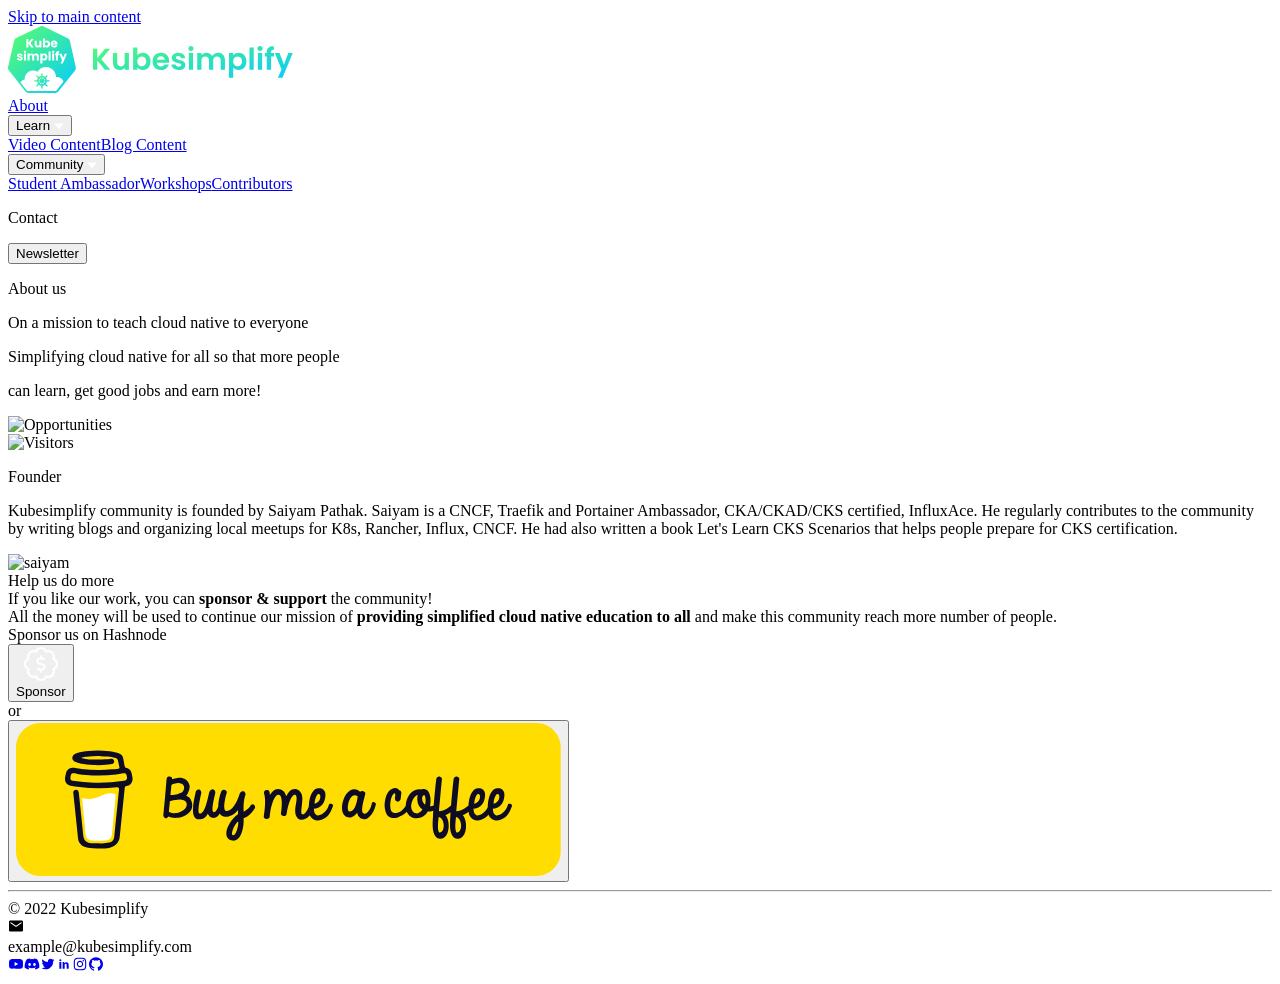
==== commit dff5580b: "deploy: 9ff42ec39a27228209b083444c31f80897c60feb" ====
--- a/about/index.html
+++ b/about/index.html
@@ -4,14 +4,14 @@
 <meta charset="UTF-8">
 <meta name="viewport" content="width=device-width,initial-scale=1">
 <meta name="generator" content="Docusaurus v2.0.0-beta.18">
-<title data-rh="true">Kubesimplify | Kubesimplify</title><meta data-rh="true" name="twitter:card" content="summary_large_image"><meta data-rh="true" property="og:url" content="https://kubesimplify.github.io/website/about"><meta data-rh="true" name="docusaurus_locale" content="en"><meta data-rh="true" name="docusaurus_tag" content="default"><meta data-rh="true" name="docsearch:language" content="en"><meta data-rh="true" name="docsearch:docusaurus_tag" content="default"><meta data-rh="true" property="og:title" content="Kubesimplify | Kubesimplify"><meta data-rh="true" name="description" content="Description will go into a meta tag in &lt;head /&gt;"><meta data-rh="true" property="og:description" content="Description will go into a meta tag in &lt;head /&gt;"><link data-rh="true" rel="icon" href="/website/img/favicon.ico"><link data-rh="true" rel="canonical" href="https://kubesimplify.github.io/website/about"><link data-rh="true" rel="alternate" href="https://kubesimplify.github.io/website/about" hreflang="en"><link data-rh="true" rel="alternate" href="https://kubesimplify.github.io/website/about" hreflang="x-default"><link rel="stylesheet" href="/website/assets/css/styles.4f9a328d.css">
-<link rel="preload" href="/website/assets/js/runtime~main.4c2dbe2d.js" as="script">
-<link rel="preload" href="/website/assets/js/main.fb0a56fa.js" as="script">
+<title data-rh="true">Kubesimplify · Simplifying Cloud Native for All</title><meta data-rh="true" name="twitter:card" content="summary_large_image"><meta data-rh="true" property="og:url" content="https://kubesimplify.github.io/website/about"><meta data-rh="true" name="docusaurus_locale" content="en"><meta data-rh="true" name="docusaurus_tag" content="default"><meta data-rh="true" name="docsearch:language" content="en"><meta data-rh="true" name="docsearch:docusaurus_tag" content="default"><link data-rh="true" rel="icon" href="/website/img/favicon.ico"><link data-rh="true" rel="canonical" href="https://kubesimplify.github.io/website/about"><link data-rh="true" rel="alternate" href="https://kubesimplify.github.io/website/about" hreflang="en"><link data-rh="true" rel="alternate" href="https://kubesimplify.github.io/website/about" hreflang="x-default"><link rel="stylesheet" href="/website/assets/css/styles.e3e1309b.css">
+<link rel="preload" href="/website/assets/js/runtime~main.45a2710d.js" as="script">
+<link rel="preload" href="/website/assets/js/main.4f4ef4fd.js" as="script">
 </head>
 <body class="navigation-with-keyboard">
 <script>!function(){function t(t){document.documentElement.setAttribute("data-theme",t)}var e=function(){var t=null;try{t=localStorage.getItem("theme")}catch(t){}return t}();t(null!==e?e:"light")}()</script><div id="__docusaurus">
-<div role="region"><a href="#" class="skipToContent_ZgBM">Skip to main content</a></div><section class="navbar_MONK"><div class="navbar_positioning_acLH"><div class="navbar_logo_HoQn"><svg width="285" height="67" viewBox="0 0 285 67" fill="none" xmlns="http://www.w3.org/2000/svg" class="logo_Ufb2" role="img"><path d="M50.301 65.537A3.822 3.822 0 0 1 47.276 67l-26.765-.04a3.85 3.85 0 0 1-3.017-1.47L.841 44.346a3.951 3.951 0 0 1-.746-3.303l6.003-26.326a3.87 3.87 0 0 1 2.09-2.642L32.33.382a3.82 3.82 0 0 1 3.348.008l24.101 11.756a3.911 3.911 0 0 1 2.083 2.65l5.917 26.35a3.939 3.939 0 0 1-.755 3.294L50.301 65.537Z" fill="url(#a)"></path><path d="M38.03 41.074c.66.008 1.352.04 1.54.07.19.032.637.127.983.22.354.095.864.268 1.147.378.275.11.668.29.873.401.204.11.518.29.691.393.181.102.503.322.723.487.22.165.653.55.975.865.314.306.7.73.856.935.15.204.401.558.55.778.142.22.362.59.48.825.126.236.314.668.432.967.11.29.252.7.315.912.055.204.11.432.125.503.016.078.063.314.11.534.047.22.095.645.118.943.016.291.063.566.095.598.039.047.204.07.503.07.243 0 .55.016.691.047.134.024.417.079.62.11.205.04.527.118.724.173.188.055.471.158.636.213a7.8 7.8 0 0 1 .716.314c.236.11.652.354.935.534.33.22.715.543 1.116.96.346.345.73.793.88 1.02.142.22.338.559.432.748.095.188.173.392.173.455 0 .055-.118.252-.26.425-.14.18-.58.746-.99 1.257-.408.519-.801 1.022-.887 1.124-.087.11-.393.503-.692.888-.299.385-.558.708-.574.723-.016.016-.157.197-.322.401-.165.204-.424.543-.581.747-.158.204-.3.385-.315.4-.016.016-.173.213-.346.433-.18.22-.353.44-.4.487a6.632 6.632 0 0 0-.268.346c-.102.134-.448.574-.762.974-.322.401-.652.81-.747.904a1.2 1.2 0 0 1-.416.26c-.22.063-.747.078-3.568.07-1.815-.007-8.102-.023-13.965-.031-5.863-.008-10.743-.031-10.845-.047a1.996 1.996 0 0 1-.401-.157 2.205 2.205 0 0 1-.354-.275 7.684 7.684 0 0 1-.377-.448c-.126-.165-.385-.503-.574-.755a22.952 22.952 0 0 0-.369-.471c-.023-.016-.228-.283-.471-.59a62.297 62.297 0 0 0-.747-.967c-.18-.22-.472-.59-.652-.825a73.603 73.603 0 0 0-.417-.518c-.047-.048-.157-.197-.251-.323-.095-.126-.362-.471-.59-.77l-1.17-1.486c-.417-.518-.755-.974-.755-.997 0-.032.07-.158.157-.284a4.9 4.9 0 0 1 .519-.581c.196-.189.455-.417.573-.511.118-.086.37-.26.558-.377a5.936 5.936 0 0 1 1.038-.519 4.42 4.42 0 0 1 .597-.196c.212-.056.44-.102.503-.102.07 0 .15-.032.18-.063.04-.047.072-.393.087-.873.024-.503.07-1.03.15-1.391.062-.33.188-.81.274-1.077.087-.26.244-.66.346-.88.102-.22.291-.581.425-.802.141-.22.377-.573.526-.778.15-.204.527-.613.825-.911a9.677 9.677 0 0 1 1.006-.857c.244-.173.715-.448 1.038-.62.322-.166.723-.347.903-.41.173-.062.488-.157.692-.212.204-.063.527-.141.715-.18.236-.048.739-.071 1.572-.071.81 0 1.32.023 1.509.063.165.039.393.102.51.133.118.032.44.134.716.22.275.095.73.283 1.014.425.275.141.526.26.558.26.023 0 .141-.143.259-.315.11-.165.346-.48.51-.684.166-.204.52-.582.779-.825.26-.252.676-.613.92-.81.25-.189.604-.448.8-.558.19-.118.598-.338.905-.495.306-.15.809-.354 1.115-.456.307-.102.77-.236 1.038-.298.26-.056.62-.134.794-.158.173-.031.856-.047 1.517-.039ZM23.25 21.412h2.53l-3.41-4.332 3.293-4.168h-2.437l-2.83 3.727v-3.727H18.33v8.5h2.067v-3.75l2.854 3.75Zm10.18-6.762h-2.068v3.672c0 .92-.511 1.431-1.313 1.431-.77 0-1.289-.511-1.289-1.43V14.65H26.7v3.947c0 1.809 1.054 2.886 2.618 2.886.904 0 1.627-.417 2.044-.99v.92h2.067V14.65Zm3.56.951v-3.16h-2.067v8.963h2.067v-.943c.377.59 1.093 1.038 2.083 1.038 1.659 0 2.98-1.353 2.98-3.484 0-2.13-1.313-3.467-2.98-3.467-.967 0-1.706.448-2.083 1.053Zm2.956 2.414c0 1.078-.708 1.683-1.494 1.683-.77 0-1.478-.598-1.478-1.675s.708-1.667 1.478-1.667c.786 0 1.494.582 1.494 1.66Zm6.17-1.808c.692 0 1.273.424 1.273 1.164h-2.594c.126-.747.645-1.164 1.321-1.164Zm3.23 2.956h-2.2c-.173.362-.495.653-1.077.653-.668 0-1.21-.409-1.281-1.297h4.685c.023-.205.031-.41.031-.606 0-2.052-1.391-3.365-3.364-3.365-2.005 0-3.412 1.336-3.412 3.475 0 2.147 1.43 3.476 3.412 3.476 1.682 0 2.885-1.014 3.207-2.336Zm-34.664 13.25c-.032-2.516-3.687-1.754-3.687-2.831 0-.322.267-.519.747-.519.581 0 .935.299.998.763h1.91c-.133-1.337-1.1-2.304-2.845-2.304-1.769 0-2.751.944-2.751 2.1 0 2.476 3.686 1.69 3.686 2.783 0 .299-.283.542-.817.542-.566 0-.99-.314-1.038-.786H8.841c.095 1.306 1.305 2.312 3.105 2.312 1.698 0 2.736-.88 2.736-2.06Zm1.273 1.966h2.067v-6.755h-2.067v6.755Zm1.046-7.463c.723 0 1.218-.495 1.218-1.116 0-.63-.495-1.125-1.218-1.125-.74 0-1.235.496-1.235 1.125 0 .621.496 1.116 1.235 1.116Zm11.838 7.463h2.06V30.43c0-1.816-1.086-2.886-2.752-2.886-.983 0-1.832.543-2.28 1.259-.456-.81-1.28-1.258-2.295-1.258-.888 0-1.572.377-1.973.92v-.85h-2.075v6.763h2.075v-3.672c0-.881.503-1.369 1.297-1.369.786 0 1.29.488 1.29 1.368v3.673h2.059v-3.672c0-.881.51-1.369 1.297-1.369.786 0 1.297.488 1.297 1.368v3.673Zm5.58-5.803v-.952h-2.075v9.979h2.076v-4.168c.369.566 1.084 1.038 2.083 1.038 1.658 0 2.971-1.352 2.971-3.483 0-2.131-1.313-3.468-2.971-3.468-.999 0-1.714.464-2.083 1.054Zm2.948 2.414c0 1.077-.7 1.682-1.485 1.682-.779 0-1.478-.597-1.478-1.675 0-1.077.7-1.667 1.478-1.667.786 0 1.485.582 1.485 1.66Zm3.2 3.389h2.067v-8.964h-2.068v8.964Zm3.568 0h2.075v-6.755h-2.075v6.755Zm1.046-7.463c.723 0 1.218-.495 1.218-1.108 0-.63-.495-1.125-1.218-1.125-.74 0-1.234.496-1.234 1.125 0 .613.495 1.108 1.234 1.108Zm2.735 7.463h2.068v-5.04H51.1v-1.715h-1.116v-.063c0-.715.282-.959 1.076-.904v-1.761c-2.06-.11-3.144.762-3.144 2.532v.196h-.754v1.714h.754v5.04Zm7.263-2.524-1.564-4.23h-2.31l2.75 6.526-1.556 3.444h2.232l4.237-9.97h-2.24l-1.549 4.23Z" fill="#fff"></path><path fill-rule="evenodd" clip-rule="evenodd" d="M33.86 46.915c-.508.152-.791 1.354-.548 2.324.042.166.048.216.048.414v.226l-.059.025c-.032.013-.12.034-.195.045a.881.881 0 0 0-.168.037.706.706 0 0 1-.146.035c-.42.065-1.03.33-1.617.703-.352.224-.525.177-.706-.192-.34-.696-1.397-1.48-1.876-1.394-.82.15-.187 1.511 1.04 2.238.345.204.408.35.257.589l-.141.223a.988.988 0 0 0-.075.13.499.499 0 0 1-.05.09c-.245.382-.523 1.164-.595 1.669-.03.22-.217.28-.56.178-1.175-.348-2.764.15-2.41.754.09.154.34.358.463.377.031.006.117.03.19.056.358.125 1.253.13 1.679.011.096-.026.178-.036.349-.04.266-.006.258-.012.295.21a5.11 5.11 0 0 0 .78 1.985c.05.078.118.186.15.24l.058.1-.05.061c-.079.1-.2.202-.36.3-.613.377-1.176 1.012-1.328 1.498-.407 1.304 1.332.802 2.171-.627.215-.366.365-.44.59-.29.619.41 1.164.656 1.72.775.084.018.176.043.204.054a.686.686 0 0 0 .146.032c.24.028.244.033.244.289a.893.893 0 0 1-.048.344c-.182.59-.11 1.44.166 1.992.59 1.174 1.435-.32 1.084-1.915-.121-.547-.084-.656.247-.724.782-.162 1.196-.33 1.9-.774.366-.23.447-.203.703.23.643 1.086 1.915 1.734 2.222 1.132.134-.263-.02-.662-.482-1.257a4.192 4.192 0 0 0-.767-.678c-.24-.148-.463-.325-.503-.402-.029-.053-.015-.083.16-.354.401-.626.558-.982.713-1.626l.1-.417.042-.174h.212c.174.001.233.008.324.036 1.103.344 2.71-.164 2.405-.76-.232-.455-1.52-.714-2.332-.47-.167.05-.299.065-.475.053l-.134-.01-.034-.133a38.523 38.523 0 0 1-.1-.418c-.154-.654-.335-1.063-.743-1.686-.205-.313-.163-.432.23-.648 1.235-.679 1.87-2.255.906-2.251-.27 0-.351.037-.842.378-.322.223-.718.671-.925 1.047-.21.38-.325.402-.744.136-.532-.337-1.008-.547-1.461-.647a7.28 7.28 0 0 0-.396-.087c-.324-.065-.378-.182-.265-.576.318-1.102-.095-2.637-.663-2.466Zm-.523 4.503c.021.047.028 1.469.008 1.545-.024.09-.058.117-.2.159l-.122.036-.556-.557c-.323-.324-.556-.57-.556-.586 0-.065.41-.301.748-.432.435-.169.653-.222.678-.165Zm1.465.027c.41.11 1.157.475 1.157.565 0 .01-.254.273-.565.584l-.564.564-.125-.043c-.233-.08-.23-.07-.224-.963.006-.825-.007-.795.321-.707Zm-3.6 1.47c.039.03.286.273.548.538.546.552.508.487.413.716l-.05.122h-.586c-.749 0-1.034-.013-1.046-.045-.035-.092.156-.64.376-1.076.186-.368.194-.374.345-.255Zm5.652-.012c.198.273.49 1 .529 1.313l.009.075H35.77l-.042-.083a1.604 1.604 0 0 1-.072-.168l-.029-.086.121-.127c.772-.812 1.03-1.028 1.105-.924Zm-4.729 2.564c.024.04.06.119.08.175l.037.102-.374.38c-.206.21-.466.47-.577.578l-.202.196-.038-.043c-.23-.267-.642-1.321-.552-1.411.035-.035.226-.044.998-.047l.586-.003.042.073Zm4.816-.063c.478.012.45 0 .42.192-.033.203-.213.678-.355.936-.236.429-.14.455-.816-.221l-.564-.565.041-.109c.023-.06.059-.14.08-.176l.04-.067h.375c.206 0 .557.004.78.01Zm-1.635 1.617c.745.733.723.686.4.858-.366.195-.877.388-1.122.423l-.075.011.005-.825.004-.824.126-.051c.187-.077.14-.106.662.408Zm-2.037-.39.09.042v1.64l-.075-.008a3.195 3.195 0 0 1-.562-.168 2.65 2.65 0 0 0-.173-.072c-.202-.072-.638-.318-.638-.36 0-.046.979-1.041 1.093-1.11.048-.029.16-.014.265.035Z" fill="url(#b)"></path><path d="m96.947 43.807-7.69-9.42v9.42H85.02V22.666h4.238v9.48l7.69-9.48h5.116l-8.719 10.48 8.961 10.661h-5.358Zm23.979-16.78v16.78h-4.269v-2.12c-.545.727-1.261 1.302-2.149 1.726-.868.404-1.817.606-2.846.606-1.312 0-2.472-.273-3.481-.818-1.009-.565-1.807-1.383-2.392-2.453-.565-1.09-.848-2.383-.848-3.877v-9.844h4.239v9.238c0 1.333.333 2.363.999 3.09.666.706 1.574 1.06 2.724 1.06 1.171 0 2.089-.354 2.755-1.06.666-.727.999-1.757.999-3.09v-9.238h4.269Zm8.42 2.454c.544-.808 1.291-1.464 2.24-1.969.969-.505 2.068-.757 3.299-.757 1.433 0 2.725.353 3.875 1.06 1.171.707 2.089 1.716 2.755 3.029.686 1.292 1.03 2.796 1.03 4.513 0 1.716-.344 3.24-1.03 4.573-.666 1.313-1.584 2.332-2.755 3.06-1.15.726-2.442 1.09-3.875 1.09-1.251 0-2.351-.243-3.299-.727-.929-.505-1.675-1.151-2.24-1.939v2.393h-4.239V21.394h4.239v8.087Zm8.869 5.876c0-1.01-.211-1.878-.635-2.605-.404-.747-.949-1.313-1.635-1.696a4.292 4.292 0 0 0-2.18-.576c-.767 0-1.493.202-2.179.606-.666.384-1.211.949-1.635 1.696-.404.747-.605 1.626-.605 2.635 0 1.01.201 1.888.605 2.635.424.747.969 1.323 1.635 1.727a4.398 4.398 0 0 0 2.179.575c.787 0 1.514-.202 2.18-.605.686-.404 1.231-.98 1.635-1.727.424-.747.635-1.636.635-2.665Zm23-.303c0 .606-.04 1.15-.122 1.635h-12.26c.101 1.212.525 2.16 1.272 2.847.747.687 1.665 1.03 2.755 1.03 1.574 0 2.694-.676 3.36-2.029h4.57c-.484 1.615-1.412 2.948-2.785 3.998-1.371 1.03-3.057 1.545-5.055 1.545-1.614 0-3.067-.354-4.359-1.06-1.271-.727-2.27-1.747-2.997-3.06-.706-1.312-1.059-2.827-1.059-4.543 0-1.736.353-3.26 1.059-4.573.706-1.313 1.695-2.322 2.967-3.03 1.271-.706 2.734-1.06 4.389-1.06 1.595 0 3.018.344 4.269 1.03a7.098 7.098 0 0 1 2.936 2.939c.707 1.252 1.06 2.695 1.06 4.33Zm-4.389-1.212c-.02-1.09-.414-1.958-1.181-2.605-.767-.666-1.706-.999-2.816-.999-1.049 0-1.937.323-2.664.97-.706.625-1.14 1.504-1.302 2.634h7.963Zm13.901 10.238c-1.373 0-2.604-.243-3.695-.727-1.088-.505-1.957-1.181-2.602-2.03a5.166 5.166 0 0 1-1.029-2.816h4.267c.081.646.394 1.18.939 1.605.565.424 1.262.636 2.088.636.808 0 1.434-.161 1.878-.485.464-.323.697-.737.697-1.241 0-.546-.283-.95-.848-1.212-.546-.283-1.423-.586-2.634-.909-1.251-.303-2.281-.616-3.088-.939a5.49 5.49 0 0 1-2.059-1.484c-.564-.666-.847-1.565-.847-2.695 0-.93.263-1.777.788-2.545.543-.767 1.31-1.373 2.299-1.817 1.009-.444 2.19-.666 3.543-.666 1.998 0 3.592.505 4.783 1.514 1.19.99 1.846 2.332 1.968 4.029h-4.057c-.061-.667-.343-1.192-.848-1.576-.484-.403-1.14-.605-1.968-.605-.767 0-1.362.141-1.786.424-.403.282-.606.676-.606 1.181 0 .565.283 1 .849 1.302.565.283 1.443.576 2.633.879 1.211.303 2.21.616 2.998.939a5.112 5.112 0 0 1 2.027 1.514c.586.666.889 1.555.909 2.666 0 .969-.273 1.837-.818 2.604-.525.768-1.292 1.373-2.301 1.818-.989.424-2.149.636-3.48.636Zm12.228-19.052c-.747 0-1.373-.232-1.878-.696-.484-.485-.726-1.08-.726-1.787 0-.707.242-1.293.726-1.757.505-.485 1.131-.727 1.878-.727.746 0 1.362.242 1.846.727.505.465.756 1.05.756 1.757 0 .706-.251 1.302-.756 1.787-.484.464-1.1.696-1.846.696Zm2.088 2v16.78h-4.238v-16.78h4.238Zm25.015-.243c2.059 0 3.713.636 4.964 1.908 1.272 1.252 1.908 3.009 1.908 5.27v9.844h-4.238V34.54c0-1.313-.333-2.312-.998-2.999-.667-.706-1.575-1.06-2.726-1.06-1.15 0-2.068.354-2.754 1.06-.667.687-1 1.686-1 2.999v9.268h-4.238V34.54c0-1.313-.332-2.312-.999-2.999-.666-.706-1.573-1.06-2.725-1.06-1.17 0-2.098.354-2.785 1.06-.665.687-.998 1.686-.998 2.999v9.268h-4.238v-16.78h4.238v2.03a5.665 5.665 0 0 1 2.088-1.666c.869-.404 1.817-.606 2.847-.606 1.312 0 2.482.283 3.511.848a5.747 5.747 0 0 1 2.392 2.363c.545-.97 1.332-1.747 2.36-2.332a6.852 6.852 0 0 1 3.391-.879Zm15.132 2.666c.545-.768 1.292-1.404 2.24-1.909.968-.525 2.07-.787 3.301-.787 1.432 0 2.724.353 3.874 1.06 1.171.707 2.09 1.716 2.755 3.029.686 1.292 1.029 2.796 1.029 4.513 0 1.716-.343 3.24-1.029 4.573-.665 1.313-1.584 2.332-2.755 3.06-1.15.726-2.442 1.09-3.874 1.09-1.231 0-2.322-.253-3.27-.758-.929-.504-1.685-1.14-2.271-1.908v10.39h-4.238V27.026h4.238v2.424Zm8.871 5.906c0-1.01-.213-1.878-.636-2.605-.404-.747-.95-1.313-1.635-1.696a4.288 4.288 0 0 0-2.179-.576c-.767 0-1.494.202-2.181.606-.666.384-1.211.949-1.634 1.696-.405.747-.606 1.626-.606 2.635 0 1.01.201 1.888.606 2.635.423.747.968 1.323 1.634 1.727a4.408 4.408 0 0 0 2.181.575c.787 0 1.513-.202 2.179-.605.685-.404 1.231-.98 1.635-1.727.423-.747.636-1.636.636-2.665Zm11.647-13.963v22.413h-4.24V21.394h4.24Zm6.336 3.634c-.747 0-1.372-.232-1.877-.696-.484-.485-.726-1.08-.726-1.787 0-.707.242-1.293.726-1.757.505-.485 1.13-.727 1.877-.727.746 0 1.362.242 1.846.727.504.465.757 1.05.757 1.757 0 .706-.253 1.302-.757 1.787-.484.464-1.1.696-1.846.696Zm2.09 2v16.78h-4.24v-16.78h4.24Zm11.876 3.483h-2.937v13.296h-4.299V30.511h-1.907v-3.484h1.907v-.848c0-2.06.586-3.574 1.756-4.543 1.17-.97 2.937-1.424 5.297-1.363v3.574c-1.029-.02-1.745.152-2.149.515-.403.364-.605 1.02-.605 1.969v.696h2.937v3.484Zm18.79-3.484-10.383 24.716h-4.511l3.633-8.36-6.72-16.356h4.752l4.33 11.722 4.389-11.722h4.51Z" fill="url(#c)"></path><defs><linearGradient id="a" x1="0.457" y1="0.005" x2="67.46" y2="66.956" gradientUnits="userSpaceOnUse"><stop stop-color="#5CFF68"></stop><stop offset="1" stop-color="#05CAFF"></stop></linearGradient><linearGradient id="b" x1="26.115" y1="46.903" x2="42.009" y2="62.553" gradientUnits="userSpaceOnUse"><stop stop-color="#5CFF68"></stop><stop offset="1" stop-color="#05CAFF"></stop></linearGradient><linearGradient id="c" x1="84.291" y1="10.49" x2="103.981" y2="96.871" gradientUnits="userSpaceOnUse"><stop stop-color="#5CFF68"></stop><stop offset="1" stop-color="#05CAFF"></stop></linearGradient></defs></svg></div><div class="navbar_about_ff22"><a class="navbar_contact_word_B9E2" href="/website/about">About</a></div><div class="navbar_learn_ewoD"><div class="navbar_dropdown_gBCg"><button class="navbar_dropbtn_lrWS">Learn <svg width="10" height="7" viewBox="0 0 10 7" fill="none" xmlns="http://www.w3.org/2000/svg" role="img"><path d="m4.981 6.5 4.763-6H.218l4.763 6Z" fill="#fff"></path></svg></button><div class="navbar_dropdown_content_HFwf"><a href="https://www.youtube.com/c/saiyam911/videos" target="blank">Video Content</a><a class="navbar_blog_design_fTgL" href="https://kubesimplify.com/" target="blank">Blog Content</a></div></div></div><div class="navbar_community_SS5i"><div class="navbar_dropdown_gBCg"><button class="navbar_dropbtn_lrWS">Community <svg width="10" height="7" viewBox="0 0 10 7" fill="none" xmlns="http://www.w3.org/2000/svg" role="img"><path d="m4.981 6.5 4.763-6H.218l4.763 6Z" fill="#fff"></path></svg></button><div class="navbar_dropdown_content_HFwf"><a href="#">Student Ambassador</a><a class="navbar_workshops_designs_Jcky" href="#">Workshops</a><a class="navbar_contri_designs_NedG" href="#">Contributors</a></div></div></div><div class="navbar_contact_CVHh"><p class="navbar_contact_word_B9E2"> Contact </p></div><button class="navbar_button_Dtfm"><span class="navbar_text_JL4G">Newsletter</span></button></div></section><div class="main-wrapper"><main><h1 class="hp_cont_1_cloud_Mjqk">About us</h1> <br><p class="hp_cont_1_p2_H4J1">An amazing community <b>KubeSimplify</b>Where we are committed to new-comers in DevOps to help them understand difficult concepts in the easiest way possible Important Links<br></p><p class="hp_cont_1_cloud_Mjqk">Blogging Site</p> https://kubesimplify.com/ <br><p class="hp_cont_1_cloud_Mjqk">LinkedIn</p> https://www.linkedin.com/company/kubesimplify/ <br><p class="hp_cont_1_cloud_Mjqk">Twitter</p> https://twitter.com/kubesimplify <br><p></p></main></div><section class="footer_xBL4"><div><div class="title_NItk">Help us do more</div><div class="sponsors_content_hbIG">If you like our work, you can <b>sponsor &amp; support</b> the community!<br>All the money will be used to continue our mission of <b>providing simplified cloud native education to all</b> and make this community reach more number of people.</div><div class="sponsors_card_Uvsf"><div class="sponsors_card_title_IkS_">Sponsor us on Hashnode</div><button class="sponsor_hashnode_E2qa"><div class="sponsor_hashnode_logo_jGyT"><svg width="34" height="34" viewBox="0 0 34 34" fill="none" xmlns="http://www.w3.org/2000/svg" class="logo_fYHz" role="img"><path d="m19.254 16.538-3.922-1.117a1.38 1.38 0 0 1-.99-1.311c0-.747.614-1.36 1.36-1.36h2.451c.548 0 1.068.17 1.505.486.199.144.475.1.652-.077l.758-.758a.542.542 0 0 0-.066-.813 4.646 4.646 0 0 0-2.849-.963h-.088V9.032a.532.532 0 0 0-.537-.53h-1.062a.531.531 0 0 0-.53.53v1.593h-.233a3.488 3.488 0 0 0-3.468 3.817c.138 1.471 1.267 2.666 2.683 3.07l3.75 1.067c.58.172.99.708.99 1.311 0 .752-.614 1.36-1.36 1.36h-2.451a2.558 2.558 0 0 1-1.505-.486c-.199-.144-.48-.1-.652.077l-.758.758a.542.542 0 0 0 .066.813 4.646 4.646 0 0 0 2.849.963h.088v1.593c0 .293.238.53.531.53h1.062a.532.532 0 0 0 .537-.53v-1.593h.088c1.516 0 2.943-.902 3.435-2.334.675-1.97-.487-3.972-2.334-4.503ZM34 17.003a6.572 6.572 0 0 0-3.297-5.68 6.55 6.55 0 0 0-1.687-6.34 6.55 6.55 0 0 0-6.338-1.686A6.572 6.572 0 0 0 16.998 0a6.57 6.57 0 0 0-5.676 3.297 6.563 6.563 0 0 0-6.344 1.687 6.576 6.576 0 0 0-1.687 6.338A6.579 6.579 0 0 0 0 17.002a6.576 6.576 0 0 0 3.291 5.676 6.59 6.59 0 0 0 1.687 6.344 6.534 6.534 0 0 0 6.344 1.681A6.577 6.577 0 0 0 16.997 34a6.579 6.579 0 0 0 5.68-3.297 6.517 6.517 0 0 0 6.34-1.681 6.563 6.563 0 0 0 1.686-6.344A6.57 6.57 0 0 0 34 17.003Zm-6.051 4.535c.354.78 1.958 3.59-.432 5.98-1.919 1.919-3.816 1.415-5.984.43-.304.808-1.145 3.928-4.536 3.928-3.457 0-4.292-3.291-4.535-3.927-2.163.984-4.066 1.477-5.98-.432-2.444-2.433-.724-5.343-.43-5.979-.808-.31-3.928-1.15-3.928-4.535 0-3.463 3.285-4.298 3.927-4.536-.354-.785-1.958-3.595.432-5.984 2.444-2.45 5.365-.714 5.979-.432.31-.802 1.15-3.927 4.535-3.927 3.463 0 4.298 3.291 4.536 3.927.785-.354 3.595-1.958 5.984.432 2.445 2.433.725 5.343.432 5.984.802.304 3.927 1.145 3.927 4.536 0 3.457-3.291 4.292-3.927 4.535Z" fill="#fff"></path></svg><div class="button_name_Q37u">Sponsor</div></div></button><div class="sponsors_or_bLSG">or</div><button class="sponsor_coffee_FZpa"><svg width="545" height="153" viewBox="0 0 545 153" fill="none" xmlns="http://www.w3.org/2000/svg" class="coffee_l3Oq" role="img"><path d="M0 24.48C0 10.96 10.96 0 24.48 0H520.2c13.52 0 24.48 10.96 24.48 24.48v104.04c0 13.52-10.96 24.48-24.48 24.48H24.48C10.96 153 0 142.04 0 128.52V24.48Z" fill="#FD0"></path><path d="m109.522 50.318-.067-.04-.156-.047a.372.372 0 0 0 .223.087ZM110.507 57.313l-.075.021.075-.02ZM109.549 50.306a.117.117 0 0 1-.025-.006.046.046 0 0 0 0 .017.055.055 0 0 0 .025-.01Z" fill="#0D0C22"></path><path d="M109.523 50.32h.013v-.007l-.013.008ZM110.447 57.3l.113-.064.042-.024.038-.04a.652.652 0 0 0-.193.129ZM109.715 50.471l-.111-.105-.075-.04a.314.314 0 0 0 .186.145ZM81.88 118.353a.573.573 0 0 0-.225.174l.07-.045c.047-.043.114-.095.155-.129ZM98.046 115.173c0-.1-.05-.082-.037.274 0-.029.012-.058.017-.086.006-.063.012-.125.02-.188ZM96.376 118.353a.574.574 0 0 0-.225.174l.07-.045c.047-.043.114-.095.155-.129ZM70.489 119.11a.479.479 0 0 0-.238-.111c.072.035.143.069.19.095l.048.016ZM67.93 116.657a.754.754 0 0 0-.093-.295c.036.094.066.191.09.29l.003.005Z" fill="#0D0C22"></path><path d="M85.137 72.774c-3.517 1.505-7.509 3.213-12.682 3.213a24.008 24.008 0 0 1-6.402-.883l3.578 36.734a6.136 6.136 0 0 0 6.117 5.632s5.073.264 6.766.264c1.822 0 7.285-.264 7.285-.264a6.139 6.139 0 0 0 6.116-5.632l3.832-40.592c-1.712-.585-3.44-.974-5.389-.974-3.37-.001-6.085 1.16-9.221 2.502Z" fill="#fff"></path><path d="m54.984 57.102.061.057.04.023a.605.605 0 0 0-.1-.08Z" fill="#0D0C22"></path><path d="m116.299 53.712-.538-2.718c-.484-2.438-1.581-4.742-4.084-5.623-.802-.282-1.713-.404-2.328-.987-.615-.584-.797-1.49-.939-2.33-.263-1.543-.511-3.087-.781-4.627-.233-1.324-.418-2.811-1.025-4.026-.79-1.63-2.43-2.584-4.061-3.215a23.412 23.412 0 0 0-2.555-.79c-4.074-1.076-8.358-1.47-12.55-1.696a105.365 105.365 0 0 0-15.095.25c-3.736.34-7.67.751-11.22 2.044-1.298.473-2.636 1.04-3.622 2.043-1.21 1.231-1.606 3.136-.722 4.672.628 1.091 1.693 1.862 2.822 2.371a22.888 22.888 0 0 0 4.581 1.492c4.387.97 8.93 1.35 13.412 1.512 4.967.2 9.942.038 14.886-.486a84.63 84.63 0 0 0 3.66-.484c1.435-.22 2.356-2.095 1.933-3.402-.506-1.563-1.865-2.169-3.403-1.933-.226.036-.451.069-.678.102l-.163.023a82.734 82.734 0 0 1-4.798.469c-2.421.169-4.85.247-7.276.25-2.384 0-4.77-.067-7.149-.223a91.048 91.048 0 0 1-3.248-.272 78.703 78.703 0 0 1-1.472-.166l-.466-.059-.102-.014-.483-.07a50.894 50.894 0 0 1-2.953-.527.444.444 0 0 1 0-.867h.018c.847-.18 1.7-.335 2.557-.469.285-.045.572-.089.859-.132h.008c.536-.035 1.075-.131 1.608-.195 4.642-.482 9.311-.647 13.976-.492 2.264.066 4.527.199 6.781.428.485.05.967.103 1.45.162.184.022.37.049.555.071l.374.054c1.091.162 2.176.36 3.255.592 1.6.347 3.653.46 4.365 2.213.226.556.329 1.173.454 1.757l.16.744a.287.287 0 0 1 .009.041l1.131 5.27a.96.96 0 0 1-.811 1.158h-.011l-.23.03-.228.031a139.886 139.886 0 0 1-6.451.685 153.066 153.066 0 0 1-12.9.519 151.246 151.246 0 0 1-17.3-1.006c-.623-.074-1.244-.153-1.866-.233.482.062-.35-.048-.52-.072-.394-.055-.79-.112-1.185-.172-1.326-.2-2.645-.444-3.969-.659-1.6-.263-3.131-.132-4.579.659a6.661 6.661 0 0 0-2.757 2.858c-.624 1.291-.81 2.697-1.09 4.084-.279 1.387-.714 2.88-.549 4.304.354 3.073 2.503 5.57 5.593 6.13 2.908.526 5.831.953 8.762 1.317a161.905 161.905 0 0 0 37.513.216 1.976 1.976 0 0 1 2.182 2.165l-.293 2.843a1089465.02 1089465.02 0 0 1-3.624 35.325l-.526 5.095c-.17 1.671-.193 3.396-.51 5.048-.5 2.597-2.26 4.193-4.826 4.776a33.669 33.669 0 0 1-7.163.838c-2.673.014-5.345-.104-8.017-.09-2.854.016-6.349-.247-8.551-2.371-1.935-1.865-2.203-4.786-2.466-7.311-.351-3.343-.7-6.686-1.045-10.029L64.09 82.021l-1.253-12.026-.062-.595c-.15-1.435-1.166-2.839-2.766-2.767-1.37.061-2.927 1.226-2.767 2.767l.929 8.915 1.92 18.443c.548 5.239 1.094 10.478 1.638 15.718.105 1.004.204 2.011.315 3.014.602 5.486 4.791 8.442 9.979 9.274 3.03.488 6.133.588 9.208.638 3.941.063 7.922.215 11.799-.499 5.745-1.054 10.055-4.89 10.67-10.841l.527-5.154 1.75-17.053 1.904-18.574.874-8.513a1.976 1.976 0 0 1 1.591-1.737c1.643-.32 3.213-.867 4.382-2.117 1.86-1.99 2.23-4.586 1.572-7.202Zm-61.794 1.836c.025-.012-.02.203-.04.303-.005-.151.003-.286.04-.303Zm.16 1.233c.013-.009.052.044.093.107-.062-.058-.101-.101-.095-.107h.002Zm.156.207c.057.096.087.157 0 0Zm.315.256h.008c0 .009.015.018.02.027a.21.21 0 0 0-.03-.027h.002Zm55.133-.382c-.59.56-1.48.822-2.358.952-9.854 1.462-19.851 2.203-29.813 1.876-7.129-.244-14.183-1.035-21.241-2.033-.692-.097-1.441-.224-1.917-.733-.896-.962-.456-2.899-.223-4.06.214-1.065.622-2.484 1.888-2.635 1.976-.232 4.27.602 6.226.898 2.353.36 4.716.647 7.087.863 10.12.922 20.41.779 30.484-.57 1.836-.247 3.666-.534 5.489-.86 1.625-.292 3.425-.838 4.407.844.673 1.146.762 2.68.658 3.974a2.213 2.213 0 0 1-.689 1.484h.002Z" fill="#0D0C22"></path><path fill-rule="evenodd" clip-rule="evenodd" d="M170.036 84.24a9.048 9.048 0 0 1-2.373 2.866c-1.007.812-2.181 1.473-3.524 1.982-1.342.51-2.693.853-4.051 1.027-1.359.175-2.678.16-3.955-.048-1.279-.206-2.367-.628-3.261-1.266l1.008-10.461c.926-.318 2.092-.645 3.499-.98a32.006 32.006 0 0 1 4.339-.716 18.59 18.59 0 0 1 4.219.048c1.326.175 2.373.597 3.14 1.266.416.382.768.796 1.055 1.242.288.446.463.908.528 1.385.159 1.338-.048 2.556-.624 3.655Zm-14.623-22.285c.671-.414 1.479-.781 2.421-1.1.943-.317 1.91-.541 2.901-.668.99-.127 1.957-.144 2.901-.048.942.095 1.774.358 2.493.788.719.43 1.254 1.051 1.606 1.863.351.812.447 1.84.287 3.081-.127.988-.52 1.824-1.174 2.508-.655.686-1.455 1.258-2.397 1.72-.943.463-1.942.829-2.996 1.098a25.42 25.42 0 0 1-3.045.598c-.975.128-1.822.208-2.541.239-.719.032-1.191.048-1.415.048l.959-10.127Zm19.801 15.525a9.78 9.78 0 0 0-2.061-2.938 7.729 7.729 0 0 0-3.069-1.84c.511-.413 1.015-1.066 1.511-1.958.495-.89.918-1.863 1.27-2.914.351-1.051.592-2.11.719-3.177.127-1.066.079-1.982-.143-2.747-.545-1.91-1.399-3.407-2.566-4.49a9.518 9.518 0 0 0-4.075-2.246c-1.551-.412-3.26-.5-5.13-.262-1.87.239-3.78.708-5.729 1.409 0-.159.016-.326.048-.501.031-.175.047-.358.047-.55 0-.477-.239-.89-.719-1.242a3.324 3.324 0 0 0-1.653-.62c-.624-.064-1.231.07-1.823.405-.591.335-.999.949-1.222 1.839a1341.43 1341.43 0 0 0-.767 8.933c-.256 3.09-.528 6.211-.815 9.364-.288 3.153-.576 6.282-.863 9.387-.288 3.105-.576 6.09-.863 8.957.096.86.335 1.529.719 2.006.383.478.831.765 1.342.86.511.096 1.047.007 1.606-.263.559-.27 1.047-.74 1.463-1.409 1.278.7 2.717 1.155 4.315 1.362 1.598.207 3.219.207 4.867 0a22.784 22.784 0 0 0 4.865-1.17 20.578 20.578 0 0 0 4.363-2.15c1.311-.86 2.413-1.84 3.309-2.938.894-1.1 1.486-2.286 1.773-3.559.288-1.306.368-2.611.24-3.917a11.301 11.301 0 0 0-.959-3.631ZM221.989 102.702a33.248 33.248 0 0 1-.743 3.321 21.883 21.883 0 0 1-1.126 3.177c-.432.955-.911 1.726-1.438 2.316-.528.589-1.096.836-1.703.741-.479-.065-.783-.367-.91-.908-.129-.542-.129-1.211 0-2.006.127-.797.374-1.697.742-2.7a23.525 23.525 0 0 1 3.141-5.828c.671-.907 1.374-1.664 2.109-2.269.16.191.232.669.216 1.434-.017.764-.112 1.672-.288 2.722Zm16.254-20.732a2.402 2.402 0 0 0-1.583-.812c-.623-.064-1.255.286-1.893 1.05a11.245 11.245 0 0 1-1.583 2.198 20.228 20.228 0 0 1-1.989 1.91 22.876 22.876 0 0 1-1.966 1.481c-.623.415-1.111.717-1.462.908a29.506 29.506 0 0 1-.216-3.296 53.282 53.282 0 0 1 .072-3.582c.095-1.72.295-3.456.599-5.208a33.928 33.928 0 0 1 1.319-5.16c0-.89-.209-1.615-.624-2.173-.416-.557-.919-.908-1.51-1.05-.592-.144-1.198-.064-1.822.238-.623.303-1.158.853-1.606 1.648-.383 1.052-.823 2.23-1.318 3.535a63.235 63.235 0 0 1-1.678 3.99 40.366 40.366 0 0 1-2.086 3.94 20.747 20.747 0 0 1-2.517 3.392c-.911.988-1.902 1.76-2.972 2.317a6.659 6.659 0 0 1-3.476.74c-.576-.159-.992-.588-1.247-1.29-.256-.7-.408-1.576-.455-2.627-.048-1.05 0-2.205.143-3.463.144-1.258.336-2.508.576-3.75a58.5 58.5 0 0 1 .79-3.535c.288-1.114.559-2.054.815-2.819.384-.923.384-1.696 0-2.317-.383-.62-.91-1.034-1.581-1.242-.671-.207-1.375-.198-2.11.024-.735.223-1.263.717-1.582 1.48a37.025 37.025 0 0 0-1.487 4.396 45.37 45.37 0 0 0-1.078 5.04 37.752 37.752 0 0 0-.456 5.16c-.002.11.003.216.003.326-.697 1.852-1.361 3.251-1.992 4.188-.815 1.21-1.735 1.736-2.757 1.576-.449-.191-.743-.637-.887-1.338-.145-.7-.192-1.56-.145-2.58.049-1.018.169-2.172.36-3.463.193-1.29.431-2.627.719-4.012.288-1.386.592-2.778.911-4.18.32-1.401.607-2.723.864-3.966-.032-1.114-.36-1.966-.984-2.555-.622-.589-1.494-.82-2.612-.693-.767.319-1.335.733-1.702 1.242-.368.51-.664 1.163-.887 1.959-.129.414-.32 1.242-.576 2.484a109.757 109.757 0 0 1-.983 4.275 91.106 91.106 0 0 1-1.414 5.04c-.543 1.752-1.151 3.337-1.821 4.754-.672 1.417-1.407 2.555-2.206 3.415-.799.86-1.662 1.21-2.589 1.051-.512-.096-.839-.621-.983-1.576-.144-.956-.167-2.133-.072-3.535.096-1.401.288-2.938.575-4.61.288-1.672.583-3.256.887-4.754.304-1.496.584-2.819.84-3.965.255-1.146.431-1.91.527-2.292 0-.924-.209-1.664-.623-2.222-.416-.556-.919-.907-1.511-1.05-.592-.144-1.199-.064-1.821.238-.624.303-1.159.853-1.607 1.648-.16.86-.368 1.855-.623 2.986-.256 1.13-.503 2.293-.743 3.487s-.464 2.365-.671 3.511a45.328 45.328 0 0 0-.456 3.01c-.064.669-.136 1.49-.215 2.46a37.16 37.16 0 0 0-.121 3.081c0 1.084.08 2.158.241 3.225.159 1.067.447 2.047.862 2.938a5.78 5.78 0 0 0 1.751 2.197c.75.573 1.701.892 2.852.956 1.182.063 2.213-.024 3.093-.263a7.536 7.536 0 0 0 2.397-1.123 10.521 10.521 0 0 0 1.966-1.815c.59-.7 1.174-1.465 1.749-2.293.544 1.21 1.247 2.15 2.11 2.819.863.668 1.774 1.067 2.733 1.194.958.126 1.934-.008 2.925-.406.99-.398 1.885-1.075 2.684-2.03a14.824 14.824 0 0 0 1.489-1.99c.198.346.408.678.645.986.783 1.02 1.846 1.72 3.189 2.102 1.438.382 2.843.447 4.218.192a13.454 13.454 0 0 0 3.931-1.386 18.582 18.582 0 0 0 3.477-2.412 21.886 21.886 0 0 0 2.804-2.939 47.766 47.766 0 0 0-.048 2.079c0 .653-.016 1.36-.047 2.126-1.599 1.115-3.109 2.452-4.531 4.012a31.94 31.94 0 0 0-3.74 4.992c-1.071 1.767-1.91 3.559-2.516 5.374-.608 1.816-.904 3.512-.888 5.089.016 1.576.391 2.953 1.127 4.131.734 1.179 1.933 2.022 3.595 2.532 1.727.542 3.244.557 4.556.048 1.31-.51 2.452-1.354 3.427-2.532.975-1.178 1.774-2.603 2.398-4.275a34.713 34.713 0 0 0 1.486-5.231c.367-1.815.599-3.6.695-5.35.096-1.752.096-3.314 0-4.683 2.749-1.146 5.002-2.595 6.76-4.347 1.758-1.75 3.212-3.598 4.363-5.541.351-.478.471-1.05.36-1.72a3.337 3.337 0 0 0-.815-1.72ZM298.724 78.913c.096-.732.24-1.504.431-2.316.192-.813.432-1.601.72-2.365a9.166 9.166 0 0 1 1.007-1.983c.383-.557.791-.955 1.222-1.194.432-.238.87-.215 1.319.071.479.288.774.892.887 1.816.111.924 0 1.911-.336 2.962-.336 1.051-.935 2.038-1.798 2.962-.863.924-2.03 1.528-3.5 1.815-.064-.445-.048-1.035.048-1.767Zm16.612 1.959c-.527-.159-1.03-.175-1.51-.048-.479.128-.783.462-.91 1.004-.257 1.019-.665 2.062-1.224 3.129a16.434 16.434 0 0 1-2.06 3.033c-.815.956-1.735 1.8-2.757 2.532-1.024.733-2.094 1.258-3.213 1.576-1.119.351-2.046.39-2.78.12a3.482 3.482 0 0 1-1.75-1.385c-.432-.653-.744-1.441-.935-2.365a16.719 16.719 0 0 1-.336-2.867c1.822.128 3.444-.198 4.867-.979a11.483 11.483 0 0 0 3.619-3.105 14.077 14.077 0 0 0 2.253-4.347c.511-1.608.799-3.209.863-4.801.032-1.497-.191-2.763-.671-3.798-.479-1.034-1.127-1.84-1.942-2.412-.814-.574-1.75-.908-2.804-1.003-1.054-.096-2.126.047-3.213.43a7.823 7.823 0 0 0-3.332 2.173 13.569 13.569 0 0 0-2.277 3.487 22.03 22.03 0 0 0-1.438 4.276 38.386 38.386 0 0 0-.767 4.515 44.503 44.503 0 0 0-.248 3.826l-.208.472a28.698 28.698 0 0 1-1.726 3.32c-.655 1.084-1.383 1.992-2.181 2.724-.799.733-1.63.987-2.493.764-.512-.127-.791-.717-.839-1.767-.048-1.052.007-2.357.167-3.918.16-1.56.344-3.249.552-5.064.207-1.815.311-3.55.311-5.207 0-1.433-.272-2.81-.815-4.132-.544-1.32-1.287-2.42-2.229-3.296a7.07 7.07 0 0 0-3.284-1.743c-1.247-.288-2.589-.096-4.027.572-1.439.67-2.582 1.609-3.428 2.819a35.2 35.2 0 0 0-2.326 3.822 11.35 11.35 0 0 0-1.127-2.843 9.17 9.17 0 0 0-1.821-2.293 8.251 8.251 0 0 0-2.421-1.528 7.418 7.418 0 0 0-2.83-.55c-.958 0-1.845.184-2.66.55a9.286 9.286 0 0 0-2.23 1.409 12.397 12.397 0 0 0-1.822 1.935 22.675 22.675 0 0 0-1.438 2.125 46.287 46.287 0 0 0-.215-2.174c-.081-.62-.225-1.146-.432-1.575a2.209 2.209 0 0 0-.887-.98c-.384-.222-.927-.334-1.63-.334-.352 0-.704.071-1.055.214a3.022 3.022 0 0 0-.935.598 2.527 2.527 0 0 0-.623.931c-.144.366-.183.789-.12 1.266.032.351.12.772.264 1.266.143.494.279 1.14.407 1.935.128.796.232 1.76.312 2.89.08 1.131.103 2.517.072 4.157-.033 1.64-.152 3.558-.36 5.756-.208 2.197-.536 4.745-.983 7.643-.064.669.192 1.21.768 1.624a3.88 3.88 0 0 0 1.965.717 3.922 3.922 0 0 0 2.086-.382c.655-.32 1.031-.876 1.126-1.672.096-1.497.28-3.09.552-4.778.271-1.687.607-3.359 1.007-5.015a53.007 53.007 0 0 1 1.366-4.73c.511-1.497 1.079-2.818 1.702-3.965.624-1.146 1.271-2.061 1.942-2.746s1.374-1.028 2.11-1.028c.894 0 1.589.406 2.085 1.218.495.813.846 1.856 1.055 3.129.207 1.275.303 2.669.288 4.18a64.572 64.572 0 0 1-.192 4.371 75.306 75.306 0 0 1-.384 3.75 129.234 129.234 0 0 1-.311 2.27c0 .733.279 1.313.838 1.743.559.43 1.182.685 1.87.765a3.173 3.173 0 0 0 1.942-.383c.607-.334.959-.899 1.055-1.696a70.785 70.785 0 0 1 1.318-6.902c.559-2.309 1.199-4.379 1.918-6.21.719-1.832 1.518-3.329 2.397-4.49.879-1.163 1.814-1.745 2.805-1.745.511 0 .903.351 1.174 1.051.272.7.408 1.656.408 2.866 0 .892-.072 1.808-.215 2.748-.145.939-.312 1.91-.504 2.914a59.076 59.076 0 0 0-.504 3.08 24.447 24.447 0 0 0-.215 3.297c0 .796.08 1.72.24 2.77.159 1.051.462 2.047.91 2.986a6.965 6.965 0 0 0 1.847 2.389c.783.652 1.781.98 2.995.98 1.823 0 3.436-.391 4.843-1.171a12.134 12.134 0 0 0 3.62-3.057c.052-.066.1-.136.151-.202.077.186.145.383.232.56.687 1.401 1.622 2.484 2.805 3.249 1.182.764 2.573 1.186 4.172 1.266 1.597.078 3.339-.216 5.226-.885 1.405-.51 2.628-1.146 3.667-1.91a13.703 13.703 0 0 0 2.804-2.795c.832-1.099 1.59-2.365 2.278-3.798a64.308 64.308 0 0 0 2.085-4.92c.128-.51.008-.963-.359-1.362a2.968 2.968 0 0 0-1.343-.836ZM341.393 75.543a47.17 47.17 0 0 1-.647 3.106 38.554 38.554 0 0 1-1.031 3.511 15.844 15.844 0 0 1-1.534 3.272c-.607.972-1.303 1.744-2.085 2.317-.784.573-1.686.812-2.709.716-.512-.063-.904-.413-1.175-1.05-.272-.637-.415-1.45-.432-2.437-.016-.986.072-2.07.264-3.248a19.95 19.95 0 0 1 .888-3.464c.399-1.13.886-2.173 1.461-3.129.576-.955 1.239-1.696 1.99-2.221a3.966 3.966 0 0 1 2.469-.74c.895.031 1.854.477 2.877 1.337a166.93 166.93 0 0 1-.336 2.03Zm17.044 3.655a2.066 2.066 0 0 0-1.534-.167c-.527.143-.903.63-1.126 1.457-.128.892-.416 1.942-.863 3.153-.448 1.21-1 2.357-1.654 3.439-.656 1.083-1.407 1.983-2.254 2.7-.847.716-1.75 1.043-2.708.978-.8-.063-1.36-.469-1.678-1.217-.321-.749-.488-1.688-.504-2.82-.017-1.129.096-2.403.335-3.82.24-1.417.528-2.826.863-4.229.336-1.4.68-2.746 1.032-4.036.351-1.29.638-2.38.863-3.272.255-.797.175-1.473-.24-2.031a3.467 3.467 0 0 0-1.558-1.194 3.52 3.52 0 0 0-1.895-.19c-.639.11-1.054.453-1.246 1.026-1.886-1.624-3.7-2.5-5.441-2.627-1.743-.128-3.349.255-4.819 1.146-1.471.892-2.773 2.181-3.907 3.87a24.462 24.462 0 0 0-2.758 5.517 24.437 24.437 0 0 0-1.318 6.091c-.176 2.07-.04 3.958.408 5.661.448 1.704 1.238 3.098 2.373 4.18 1.134 1.083 2.677 1.624 4.627 1.624.863 0 1.694-.175 2.493-.525.798-.35 1.534-.765 2.205-1.242.671-.478 1.262-.98 1.775-1.505.51-.526.91-.963 1.198-1.314.223 1.147.591 2.119 1.103 2.914.51.796 1.094 1.45 1.749 1.959.655.509 1.343.883 2.062 1.123a6.607 6.607 0 0 0 2.085.358c1.503 0 2.908-.51 4.22-1.53 1.31-1.017 2.485-2.268 3.524-3.749a23.858 23.858 0 0 0 2.564-4.682c.672-1.64 1.119-3.097 1.343-4.371.224-.478.183-.979-.12-1.504-.304-.526-.703-.916-1.199-1.171ZM444.738 105.571c-.271 1.082-.695 1.999-1.271 2.747-.575.748-1.294 1.138-2.157 1.171-.543.031-.959-.256-1.247-.86-.287-.606-.487-1.386-.599-2.341a24.79 24.79 0 0 1-.144-3.201c.016-1.178.064-2.341.144-3.487a72.91 72.91 0 0 1 .288-3.2c.111-.989.199-1.752.263-2.294 1.087.128 1.991.597 2.709 1.41.719.811 1.271 1.775 1.654 2.89.384 1.114.607 2.317.672 3.606.063 1.29-.041 2.476-.312 3.559Zm-17.356 0c-.271 1.082-.695 1.999-1.27 2.747-.575.748-1.295 1.138-2.158 1.171-.543.031-.958-.256-1.246-.86-.288-.606-.488-1.386-.599-2.341a24.436 24.436 0 0 1-.144-3.201c.015-1.178.063-2.341.144-3.487a72.98 72.98 0 0 1 .287-3.2c.112-.989.199-1.752.264-2.294 1.086.128 1.99.597 2.708 1.41.72.811 1.271 1.775 1.655 2.89.384 1.114.607 2.317.671 3.606.063 1.29-.041 2.476-.312 3.559Zm-17.81-27.133a14.27 14.27 0 0 1-.217 2.03c-.112.59-.263.963-.455 1.122-.352-.191-.784-.684-1.295-1.481a10.178 10.178 0 0 1-1.199-2.7 7.52 7.52 0 0 1-.263-2.961c.111-.971.615-1.727 1.51-2.27.351-.19.655-.119.911.216.256.334.463.82.624 1.457.159.638.27 1.37.335 2.198.064.828.08 1.624.049 2.388Zm-4.244 9.53a8.542 8.542 0 0 1-1.654 1.36 7.59 7.59 0 0 1-1.87.86c-.64.192-1.215.24-1.726.144-1.438-.286-2.541-.908-3.308-1.863-.767-.955-1.255-2.078-1.462-3.367-.208-1.29-.185-2.668.072-4.133a15.409 15.409 0 0 1 1.294-4.084c.607-1.258 1.343-2.341 2.205-3.249.863-.907 1.806-1.472 2.829-1.696-.384 1.624-.511 3.305-.384 5.04a14.1 14.1 0 0 0 1.247 4.896c.447.925.983 1.768 1.606 2.532a8.751 8.751 0 0 0 2.278 1.96c-.256.54-.632 1.074-1.127 1.6Zm53.05-9.053c.096-.732.239-1.505.432-2.318.191-.811.431-1.6.718-2.364a9.184 9.184 0 0 1 1.008-1.982c.384-.557.79-.956 1.222-1.195.432-.238.871-.215 1.318.072.48.287.775.892.887 1.815.112.924 0 1.91-.335 2.962-.336 1.051-.935 2.039-1.798 2.962-.862.924-2.03 1.529-3.5 1.815-.064-.445-.048-1.034.048-1.767Zm19.322 0c.096-.732.239-1.505.431-2.318.192-.811.432-1.6.72-2.364.287-.764.622-1.425 1.006-1.982.384-.557.792-.956 1.223-1.195.432-.238.871-.215 1.318.072.48.287.775.892.887 1.815.112.924 0 1.91-.335 2.962-.336 1.051-.935 2.039-1.798 2.962-.863.924-2.03 1.529-3.5 1.815-.064-.445-.048-1.034.048-1.767Zm17.955 2.795a2.97 2.97 0 0 0-1.342-.837c-.528-.159-1.031-.174-1.511-.047-.479.127-.784.462-.911 1.003-.256 1.02-.663 2.062-1.222 3.128a16.402 16.402 0 0 1-2.062 3.034c-.815.955-1.734 1.8-2.756 2.532-1.024.733-2.094 1.259-3.212 1.576-1.12.352-2.047.391-2.782.12a3.494 3.494 0 0 1-1.75-1.385c-.431-.653-.742-1.44-.935-2.365a16.704 16.704 0 0 1-.335-2.866c1.822.128 3.444-.198 4.866-.98a11.501 11.501 0 0 0 3.621-3.105 14.067 14.067 0 0 0 2.252-4.347c.511-1.608.799-3.208.864-4.8.031-1.498-.193-2.764-.672-3.799-.479-1.034-1.126-1.84-1.941-2.412-.816-.574-1.75-.908-2.806-1.004-1.054-.095-2.125.049-3.212.43a7.826 7.826 0 0 0-3.331 2.174 13.592 13.592 0 0 0-2.278 3.487 22.036 22.036 0 0 0-1.439 4.276 38.373 38.373 0 0 0-.766 4.514 44.152 44.152 0 0 0-.259 4.129 16.402 16.402 0 0 1-2.451 3.825c-.814.955-1.734 1.8-2.756 2.532-1.023.733-2.094 1.259-3.212 1.576-1.12.352-2.046.391-2.781.12a3.486 3.486 0 0 1-1.75-1.385c-.431-.653-.743-1.44-.935-2.365a16.704 16.704 0 0 1-.336-2.866c1.822.128 3.444-.198 4.867-.98a11.494 11.494 0 0 0 3.619-3.105 14.047 14.047 0 0 0 2.253-4.347c.511-1.608.8-3.208.863-4.8.032-1.498-.191-2.764-.67-3.799-.48-1.034-1.128-1.84-1.943-2.412-.815-.574-1.749-.908-2.804-1.004-1.055-.095-2.126.049-3.212.43a7.823 7.823 0 0 0-3.332 2.174 13.592 13.592 0 0 0-2.278 3.487 22.102 22.102 0 0 0-1.438 4.276 38.38 38.38 0 0 0-.767 4.514 46.827 46.827 0 0 0-.196 2.44c-.309.262-.61.526-.931.785a28.771 28.771 0 0 1-3.476 2.412 21.541 21.541 0 0 1-3.787 1.768c-1.312.462-2.654.74-4.028.836l2.973-31.72c.192-.67.096-1.258-.288-1.767a2.907 2.907 0 0 0-1.486-1.051c-.607-.192-1.255-.175-1.942.047-.688.224-1.254.733-1.702 1.528-.224 1.211-.456 2.867-.695 4.969-.24 2.102-.48 4.395-.719 6.88-.24 2.483-.48 5.047-.719 7.69-.24 2.644-.448 5.112-.624 7.405l-.022.294c-.28.237-.551.475-.841.709a28.771 28.771 0 0 1-3.476 2.412 21.508 21.508 0 0 1-3.787 1.768c-1.311.462-2.654.74-4.028.836l2.973-31.72c.192-.67.096-1.258-.287-1.767-.384-.51-.88-.86-1.487-1.051-.607-.192-1.255-.175-1.942.047-.687.224-1.254.733-1.702 1.528-.224 1.211-.455 2.867-.694 4.969a390.22 390.22 0 0 0-.72 6.88c-.24 2.483-.479 5.047-.719 7.69a535.86 535.86 0 0 0-.623 7.405l-.011.134a11.43 11.43 0 0 1-1.644.606 8.715 8.715 0 0 1-2.061.311c.128-.574.231-1.21.311-1.911.08-.7.145-1.433.193-2.198.048-.763.063-1.528.048-2.293a27.754 27.754 0 0 0-.12-2.102 18.082 18.082 0 0 0-.887-3.893c-.432-1.226-1.015-2.252-1.75-3.081a5.423 5.423 0 0 0-2.758-1.672c-1.102-.287-2.389-.191-3.858.286-2.175-.286-4.132-.087-5.874.598a12.842 12.842 0 0 0-4.531 2.985c-1.278 1.307-2.325 2.843-3.14 4.61a19.738 19.738 0 0 0-1.63 5.446c-.115.79-.171 1.576-.188 2.36-.495 1.01-1.037 1.892-1.634 2.632-.847 1.051-1.726 1.911-2.637 2.58s-1.814 1.178-2.708 1.529c-.896.35-1.695.59-2.398.716-.831.16-1.63.176-2.397.048-.767-.127-1.471-.493-2.109-1.099-.512-.445-.904-1.162-1.175-2.15-.272-.987-.431-2.108-.479-3.367-.048-1.258 0-2.572.143-3.941.144-1.37.391-2.668.743-3.894s.798-2.324 1.343-3.297c.542-.97 1.182-1.663 1.918-2.077.414.064.671.31.767.74.096.43.119.94.071 1.529-.047.59-.119 1.194-.215 1.815a10.51 10.51 0 0 0-.144 1.553c.16.86.471 1.529.935 2.006.463.478.983.757 1.558.836.575.08 1.142-.055 1.703-.406.558-.35 1.013-.907 1.366-1.672.031.032.079.048.143.048l.672-6.067c.191-.828.063-1.56-.384-2.197-.448-.637-1.039-1.004-1.774-1.099-.927-1.338-2.182-2.046-3.764-2.126-1.582-.08-3.204.438-4.866 1.553-1.023.733-1.926 1.743-2.709 3.033-.784 1.29-1.422 2.723-1.917 4.3a27.182 27.182 0 0 0-1.055 4.992 26.247 26.247 0 0 0-.121 5.11 20.74 20.74 0 0 0 .888 4.683c.463 1.465 1.11 2.691 1.942 3.678.703.86 1.501 1.49 2.396 1.888.895.398 1.83.644 2.805.74a10.45 10.45 0 0 0 2.901-.12c.959-.174 1.87-.421 2.733-.74 1.118-.414 2.27-.94 3.452-1.577a21.226 21.226 0 0 0 3.404-2.293c.572-.47 1.122-.98 1.654-1.53.242.6.513 1.179.839 1.721a10.166 10.166 0 0 0 3.5 3.488c1.469.891 3.276 1.32 5.417 1.29 2.302-.033 4.427-.613 6.377-1.744 1.95-1.13 3.548-2.795 4.795-4.992 1.867 0 3.704-.307 5.51-.916l-.045.582c-.127 1.688-.192 2.834-.192 3.439a93.543 93.543 0 0 1-.215 3.893 91.165 91.165 0 0 0-.216 4.872 46.89 46.89 0 0 0 .192 5.16c.16 1.735.495 3.312 1.007 4.73.51 1.416 1.237 2.619 2.181 3.607.942.986 2.181 1.576 3.716 1.767 1.63.222 3.036-.064 4.219-.86 1.182-.797 2.141-1.887 2.877-3.272.735-1.386 1.253-2.986 1.558-4.801.303-1.816.391-3.639.264-5.471a20.906 20.906 0 0 0-1.008-5.182c-.543-1.625-1.295-2.962-2.253-4.014.576-.158 1.262-.46 2.062-.907a39.971 39.971 0 0 0 2.469-1.505c.208-.137.413-.281.621-.422-.078 1.129-.118 1.933-.118 2.405a92.052 92.052 0 0 1-.216 3.893 92.257 92.257 0 0 0-.215 4.872 46.644 46.644 0 0 0 .192 5.16c.159 1.735.495 3.312 1.006 4.73.511 1.416 1.239 2.619 2.181 3.607.943.986 2.182 1.576 3.717 1.767 1.629.222 3.035-.064 4.218-.86 1.183-.797 2.142-1.887 2.877-3.272.735-1.386 1.254-2.986 1.558-4.801a23.27 23.27 0 0 0 .264-5.471 20.905 20.905 0 0 0-1.006-5.182c-.545-1.625-1.295-2.962-2.255-4.014.576-.158 1.263-.46 2.062-.907a39.689 39.689 0 0 0 2.47-1.505c.44-.29.877-.588 1.314-.896.164 1.558.518 2.924 1.082 4.073.688 1.402 1.622 2.484 2.805 3.249 1.182.764 2.573 1.186 4.172 1.265 1.598.08 3.339-.215 5.226-.884 1.406-.509 2.628-1.146 3.667-1.91a13.763 13.763 0 0 0 2.805-2.795c.048-.063.093-.132.14-.197.148.447.312.875.507 1.272.688 1.402 1.623 2.484 2.805 3.249 1.182.764 2.573 1.186 4.171 1.265 1.598.08 3.34-.215 5.226-.884 1.407-.509 2.629-1.146 3.668-1.91a13.763 13.763 0 0 0 2.805-2.795c.831-1.099 1.589-2.365 2.277-3.798a64.986 64.986 0 0 0 2.086-4.92c.127-.51.007-.963-.36-1.361Z" fill="#0D0C23"></path></svg></button></div></div><hr class="hr_xO8t"><div class="end_first_OBE7">© 2022 Kubesimplify</div><svg stroke="currentColor" fill="currentColor" stroke-width="0" viewBox="0 0 512 512" class="mail_logo_pVq9" row="img" height="1em" width="1em" xmlns="http://www.w3.org/2000/svg"><path d="M437.332 80H74.668C51.199 80 32 99.198 32 122.667v266.666C32 412.802 51.199 432 74.668 432h362.664C460.801 432 480 412.802 480 389.333V122.667C480 99.198 460.801 80 437.332 80zM432 170.667L256 288 80 170.667V128l176 117.333L432 128v42.667z"></path></svg><div class="mail_title_H_96">example@kubesimplify.com</div><div class="group_logo_KhZO"><a target="_blank" href="https://www.youtube.com/c/saiyam911"><svg stroke="currentColor" fill="currentColor" stroke-width="0" viewBox="0 0 1024 1024" row="img" class="social1_pt2Y" height="1em" width="1em" xmlns="http://www.w3.org/2000/svg"><path d="M941.3 296.1a112.3 112.3 0 0 0-79.2-79.3C792.2 198 512 198 512 198s-280.2 0-350.1 18.7A112.12 112.12 0 0 0 82.7 296C64 366 64 512 64 512s0 146 18.7 215.9c10.3 38.6 40.7 69 79.2 79.3C231.8 826 512 826 512 826s280.2 0 350.1-18.8c38.6-10.3 68.9-40.7 79.2-79.3C960 658 960 512 960 512s0-146-18.7-215.9zM423 646V378l232 133-232 135z"></path></svg></a><a target="_blank" href="https://discord.gg/eEEFPVMr"><svg stroke="currentColor" fill="currentColor" stroke-width="0" viewBox="0 0 640 512" row="img" class="social2_Ltn5" height="1em" width="1em" xmlns="http://www.w3.org/2000/svg"><path d="M524.531,69.836a1.5,1.5,0,0,0-.764-.7A485.065,485.065,0,0,0,404.081,32.03a1.816,1.816,0,0,0-1.923.91,337.461,337.461,0,0,0-14.9,30.6,447.848,447.848,0,0,0-134.426,0,309.541,309.541,0,0,0-15.135-30.6,1.89,1.89,0,0,0-1.924-.91A483.689,483.689,0,0,0,116.085,69.137a1.712,1.712,0,0,0-.788.676C39.068,183.651,18.186,294.69,28.43,404.354a2.016,2.016,0,0,0,.765,1.375A487.666,487.666,0,0,0,176.02,479.918a1.9,1.9,0,0,0,2.063-.676A348.2,348.2,0,0,0,208.12,430.4a1.86,1.86,0,0,0-1.019-2.588,321.173,321.173,0,0,1-45.868-21.853,1.885,1.885,0,0,1-.185-3.126c3.082-2.309,6.166-4.711,9.109-7.137a1.819,1.819,0,0,1,1.9-.256c96.229,43.917,200.41,43.917,295.5,0a1.812,1.812,0,0,1,1.924.233c2.944,2.426,6.027,4.851,9.132,7.16a1.884,1.884,0,0,1-.162,3.126,301.407,301.407,0,0,1-45.89,21.83,1.875,1.875,0,0,0-1,2.611,391.055,391.055,0,0,0,30.014,48.815,1.864,1.864,0,0,0,2.063.7A486.048,486.048,0,0,0,610.7,405.729a1.882,1.882,0,0,0,.765-1.352C623.729,277.594,590.933,167.465,524.531,69.836ZM222.491,337.58c-28.972,0-52.844-26.587-52.844-59.239S193.056,219.1,222.491,219.1c29.665,0,53.306,26.82,52.843,59.239C275.334,310.993,251.924,337.58,222.491,337.58Zm195.38,0c-28.971,0-52.843-26.587-52.843-59.239S388.437,219.1,417.871,219.1c29.667,0,53.307,26.82,52.844,59.239C470.715,310.993,447.538,337.58,417.871,337.58Z"></path></svg></a><a target="_blank" href="https://twitter.com/kubesimplify"><svg stroke="currentColor" fill="currentColor" stroke-width="0" viewBox="0 0 1024 1024" row="img" class="social2_Ltn5" height="1em" width="1em" xmlns="http://www.w3.org/2000/svg"><path d="M928 254.3c-30.6 13.2-63.9 22.7-98.2 26.4a170.1 170.1 0 0 0 75-94 336.64 336.64 0 0 1-108.2 41.2A170.1 170.1 0 0 0 672 174c-94.5 0-170.5 76.6-170.5 170.6 0 13.2 1.6 26.4 4.2 39.1-141.5-7.4-267.7-75-351.6-178.5a169.32 169.32 0 0 0-23.2 86.1c0 59.2 30.1 111.4 76 142.1a172 172 0 0 1-77.1-21.7v2.1c0 82.9 58.6 151.6 136.7 167.4a180.6 180.6 0 0 1-44.9 5.8c-11.1 0-21.6-1.1-32.2-2.6C211 652 273.9 701.1 348.8 702.7c-58.6 45.9-132 72.9-211.7 72.9-14.3 0-27.5-.5-41.2-2.1C171.5 822 261.2 850 357.8 850 671.4 850 843 590.2 843 364.7c0-7.4 0-14.8-.5-22.2 33.2-24.3 62.3-54.4 85.5-88.2z"></path></svg></a><a target="_blank" href="https://www.linkedin.com/company/kubesimplify/"><svg stroke="currentColor" fill="currentColor" stroke-width="0" version="1.2" baseProfile="tiny" viewBox="0 0 24 24" row="img" class="social2_Ltn5" height="1em" width="1em" xmlns="http://www.w3.org/2000/svg"><path d="M8 19h-3v-10h3v10zm11 0h-3v-5.342c0-1.392-.496-2.085-1.479-2.085-.779 0-1.273.388-1.521 1.165v6.262h-3s.04-9 0-10h2.368l.183 2h.062c.615-1 1.598-1.678 2.946-1.678 1.025 0 1.854.285 2.487 1.001.637.717.954 1.679.954 3.03v5.647z"></path><ellipse cx="6.5" cy="6.5" rx="1.55" ry="1.5"></ellipse></svg></a><a target="_blank" href="https://www.instagram.com/saiyampathak/"><svg stroke="currentColor" fill="currentColor" stroke-width="0" viewBox="0 0 1024 1024" row="img" class="social2_Ltn5" height="1em" width="1em" xmlns="http://www.w3.org/2000/svg"><path d="M512 306.9c-113.5 0-205.1 91.6-205.1 205.1S398.5 717.1 512 717.1 717.1 625.5 717.1 512 625.5 306.9 512 306.9zm0 338.4c-73.4 0-133.3-59.9-133.3-133.3S438.6 378.7 512 378.7 645.3 438.6 645.3 512 585.4 645.3 512 645.3zm213.5-394.6c-26.5 0-47.9 21.4-47.9 47.9s21.4 47.9 47.9 47.9 47.9-21.3 47.9-47.9a47.84 47.84 0 0 0-47.9-47.9zM911.8 512c0-55.2.5-109.9-2.6-165-3.1-64-17.7-120.8-64.5-167.6-46.9-46.9-103.6-61.4-167.6-64.5-55.2-3.1-109.9-2.6-165-2.6-55.2 0-109.9-.5-165 2.6-64 3.1-120.8 17.7-167.6 64.5C132.6 226.3 118.1 283 115 347c-3.1 55.2-2.6 109.9-2.6 165s-.5 109.9 2.6 165c3.1 64 17.7 120.8 64.5 167.6 46.9 46.9 103.6 61.4 167.6 64.5 55.2 3.1 109.9 2.6 165 2.6 55.2 0 109.9.5 165-2.6 64-3.1 120.8-17.7 167.6-64.5 46.9-46.9 61.4-103.6 64.5-167.6 3.2-55.1 2.6-109.8 2.6-165zm-88 235.8c-7.3 18.2-16.1 31.8-30.2 45.8-14.1 14.1-27.6 22.9-45.8 30.2C695.2 844.7 570.3 840 512 840c-58.3 0-183.3 4.7-235.9-16.1-18.2-7.3-31.8-16.1-45.8-30.2-14.1-14.1-22.9-27.6-30.2-45.8C179.3 695.2 184 570.3 184 512c0-58.3-4.7-183.3 16.1-235.9 7.3-18.2 16.1-31.8 30.2-45.8s27.6-22.9 45.8-30.2C328.7 179.3 453.7 184 512 184s183.3-4.7 235.9 16.1c18.2 7.3 31.8 16.1 45.8 30.2 14.1 14.1 22.9 27.6 30.2 45.8C844.7 328.7 840 453.7 840 512c0 58.3 4.7 183.2-16.2 235.8z"></path></svg></a><a target="_blank" href="https://github.com/kubesimplify"><svg stroke="currentColor" fill="currentColor" stroke-width="0" viewBox="0 0 1024 1024" row="img" class="social3_N1sl" height="1em" width="1em" xmlns="http://www.w3.org/2000/svg"><path d="M511.6 76.3C264.3 76.2 64 276.4 64 523.5 64 718.9 189.3 885 363.8 946c23.5 5.9 19.9-10.8 19.9-22.2v-77.5c-135.7 15.9-141.2-73.9-150.3-88.9C215 726 171.5 718 184.5 703c30.9-15.9 62.4 4 98.9 57.9 26.4 39.1 77.9 32.5 104 26 5.7-23.5 17.9-44.5 34.7-60.8-140.6-25.2-199.2-111-199.2-213 0-49.5 16.3-95 48.3-131.7-20.4-60.5 1.9-112.3 4.9-120 58.1-5.2 118.5 41.6 123.2 45.3 33-8.9 70.7-13.6 112.9-13.6 42.4 0 80.2 4.9 113.5 13.9 11.3-8.6 67.3-48.8 121.3-43.9 2.9 7.7 24.7 58.3 5.5 118 32.4 36.8 48.9 82.7 48.9 132.3 0 102.2-59 188.1-200 212.9a127.5 127.5 0 0 1 38.1 91v112.5c.8 9 0 17.9 15 17.9 177.1-59.7 304.6-227 304.6-424.1 0-247.2-200.4-447.3-447.5-447.3z"></path></svg></a></div></section></div>
-<script src="/website/assets/js/runtime~main.4c2dbe2d.js"></script>
-<script src="/website/assets/js/main.fb0a56fa.js"></script>
+<div role="region"><a href="#" class="skipToContent_ZgBM">Skip to main content</a></div><section class="navbar_MONK"><div class="navbar_positioning_acLH"><div class="navbar_logo_HoQn"><svg width="285" height="67" viewBox="0 0 285 67" fill="none" xmlns="http://www.w3.org/2000/svg" class="logo_Ufb2" role="img"><path d="M50.301 65.537A3.822 3.822 0 0 1 47.276 67l-26.765-.04a3.85 3.85 0 0 1-3.017-1.47L.841 44.346a3.951 3.951 0 0 1-.746-3.303l6.003-26.326a3.87 3.87 0 0 1 2.09-2.642L32.33.382a3.82 3.82 0 0 1 3.348.008l24.101 11.756a3.911 3.911 0 0 1 2.083 2.65l5.917 26.35a3.939 3.939 0 0 1-.755 3.294L50.301 65.537Z" fill="url(#a)"></path><path d="M38.03 41.074c.66.008 1.352.04 1.54.07.19.032.637.127.983.22.354.095.864.268 1.147.378.275.11.668.29.873.401.204.11.518.29.691.393.181.102.503.322.723.487.22.165.653.55.975.865.314.306.7.73.856.935.15.204.401.558.55.778.142.22.362.59.48.825.126.236.314.668.432.967.11.29.252.7.315.912.055.204.11.432.125.503.016.078.063.314.11.534.047.22.095.645.118.943.016.291.063.566.095.598.039.047.204.07.503.07.243 0 .55.016.691.047.134.024.417.079.62.11.205.04.527.118.724.173.188.055.471.158.636.213a7.8 7.8 0 0 1 .716.314c.236.11.652.354.935.534.33.22.715.543 1.116.96.346.345.73.793.88 1.02.142.22.338.559.432.748.095.188.173.392.173.455 0 .055-.118.252-.26.425-.14.18-.58.746-.99 1.257-.408.519-.801 1.022-.887 1.124-.087.11-.393.503-.692.888-.299.385-.558.708-.574.723-.016.016-.157.197-.322.401-.165.204-.424.543-.581.747-.158.204-.3.385-.315.4-.016.016-.173.213-.346.433-.18.22-.353.44-.4.487a6.632 6.632 0 0 0-.268.346c-.102.134-.448.574-.762.974-.322.401-.652.81-.747.904a1.2 1.2 0 0 1-.416.26c-.22.063-.747.078-3.568.07-1.815-.007-8.102-.023-13.965-.031-5.863-.008-10.743-.031-10.845-.047a1.996 1.996 0 0 1-.401-.157 2.205 2.205 0 0 1-.354-.275 7.684 7.684 0 0 1-.377-.448c-.126-.165-.385-.503-.574-.755a22.952 22.952 0 0 0-.369-.471c-.023-.016-.228-.283-.471-.59a62.297 62.297 0 0 0-.747-.967c-.18-.22-.472-.59-.652-.825a73.603 73.603 0 0 0-.417-.518c-.047-.048-.157-.197-.251-.323-.095-.126-.362-.471-.59-.77l-1.17-1.486c-.417-.518-.755-.974-.755-.997 0-.032.07-.158.157-.284a4.9 4.9 0 0 1 .519-.581c.196-.189.455-.417.573-.511.118-.086.37-.26.558-.377a5.936 5.936 0 0 1 1.038-.519 4.42 4.42 0 0 1 .597-.196c.212-.056.44-.102.503-.102.07 0 .15-.032.18-.063.04-.047.072-.393.087-.873.024-.503.07-1.03.15-1.391.062-.33.188-.81.274-1.077.087-.26.244-.66.346-.88.102-.22.291-.581.425-.802.141-.22.377-.573.526-.778.15-.204.527-.613.825-.911a9.677 9.677 0 0 1 1.006-.857c.244-.173.715-.448 1.038-.62.322-.166.723-.347.903-.41.173-.062.488-.157.692-.212.204-.063.527-.141.715-.18.236-.048.739-.071 1.572-.071.81 0 1.32.023 1.509.063.165.039.393.102.51.133.118.032.44.134.716.22.275.095.73.283 1.014.425.275.141.526.26.558.26.023 0 .141-.143.259-.315.11-.165.346-.48.51-.684.166-.204.52-.582.779-.825.26-.252.676-.613.92-.81.25-.189.604-.448.8-.558.19-.118.598-.338.905-.495.306-.15.809-.354 1.115-.456.307-.102.77-.236 1.038-.298.26-.056.62-.134.794-.158.173-.031.856-.047 1.517-.039ZM23.25 21.412h2.53l-3.41-4.332 3.293-4.168h-2.437l-2.83 3.727v-3.727H18.33v8.5h2.067v-3.75l2.854 3.75Zm10.18-6.762h-2.068v3.672c0 .92-.511 1.431-1.313 1.431-.77 0-1.289-.511-1.289-1.43V14.65H26.7v3.947c0 1.809 1.054 2.886 2.618 2.886.904 0 1.627-.417 2.044-.99v.92h2.067V14.65Zm3.56.951v-3.16h-2.067v8.963h2.067v-.943c.377.59 1.093 1.038 2.083 1.038 1.659 0 2.98-1.353 2.98-3.484 0-2.13-1.313-3.467-2.98-3.467-.967 0-1.706.448-2.083 1.053Zm2.956 2.414c0 1.078-.708 1.683-1.494 1.683-.77 0-1.478-.598-1.478-1.675s.708-1.667 1.478-1.667c.786 0 1.494.582 1.494 1.66Zm6.17-1.808c.692 0 1.273.424 1.273 1.164h-2.594c.126-.747.645-1.164 1.321-1.164Zm3.23 2.956h-2.2c-.173.362-.495.653-1.077.653-.668 0-1.21-.409-1.281-1.297h4.685c.023-.205.031-.41.031-.606 0-2.052-1.391-3.365-3.364-3.365-2.005 0-3.412 1.336-3.412 3.475 0 2.147 1.43 3.476 3.412 3.476 1.682 0 2.885-1.014 3.207-2.336Zm-34.664 13.25c-.032-2.516-3.687-1.754-3.687-2.831 0-.322.267-.519.747-.519.581 0 .935.299.998.763h1.91c-.133-1.337-1.1-2.304-2.845-2.304-1.769 0-2.751.944-2.751 2.1 0 2.476 3.686 1.69 3.686 2.783 0 .299-.283.542-.817.542-.566 0-.99-.314-1.038-.786H8.841c.095 1.306 1.305 2.312 3.105 2.312 1.698 0 2.736-.88 2.736-2.06Zm1.273 1.966h2.067v-6.755h-2.067v6.755Zm1.046-7.463c.723 0 1.218-.495 1.218-1.116 0-.63-.495-1.125-1.218-1.125-.74 0-1.235.496-1.235 1.125 0 .621.496 1.116 1.235 1.116Zm11.838 7.463h2.06V30.43c0-1.816-1.086-2.886-2.752-2.886-.983 0-1.832.543-2.28 1.259-.456-.81-1.28-1.258-2.295-1.258-.888 0-1.572.377-1.973.92v-.85h-2.075v6.763h2.075v-3.672c0-.881.503-1.369 1.297-1.369.786 0 1.29.488 1.29 1.368v3.673h2.059v-3.672c0-.881.51-1.369 1.297-1.369.786 0 1.297.488 1.297 1.368v3.673Zm5.58-5.803v-.952h-2.075v9.979h2.076v-4.168c.369.566 1.084 1.038 2.083 1.038 1.658 0 2.971-1.352 2.971-3.483 0-2.131-1.313-3.468-2.971-3.468-.999 0-1.714.464-2.083 1.054Zm2.948 2.414c0 1.077-.7 1.682-1.485 1.682-.779 0-1.478-.597-1.478-1.675 0-1.077.7-1.667 1.478-1.667.786 0 1.485.582 1.485 1.66Zm3.2 3.389h2.067v-8.964h-2.068v8.964Zm3.568 0h2.075v-6.755h-2.075v6.755Zm1.046-7.463c.723 0 1.218-.495 1.218-1.108 0-.63-.495-1.125-1.218-1.125-.74 0-1.234.496-1.234 1.125 0 .613.495 1.108 1.234 1.108Zm2.735 7.463h2.068v-5.04H51.1v-1.715h-1.116v-.063c0-.715.282-.959 1.076-.904v-1.761c-2.06-.11-3.144.762-3.144 2.532v.196h-.754v1.714h.754v5.04Zm7.263-2.524-1.564-4.23h-2.31l2.75 6.526-1.556 3.444h2.232l4.237-9.97h-2.24l-1.549 4.23Z" fill="#fff"></path><path fill-rule="evenodd" clip-rule="evenodd" d="M33.86 46.915c-.508.152-.791 1.354-.548 2.324.042.166.048.216.048.414v.226l-.059.025c-.032.013-.12.034-.195.045a.881.881 0 0 0-.168.037.706.706 0 0 1-.146.035c-.42.065-1.03.33-1.617.703-.352.224-.525.177-.706-.192-.34-.696-1.397-1.48-1.876-1.394-.82.15-.187 1.511 1.04 2.238.345.204.408.35.257.589l-.141.223a.988.988 0 0 0-.075.13.499.499 0 0 1-.05.09c-.245.382-.523 1.164-.595 1.669-.03.22-.217.28-.56.178-1.175-.348-2.764.15-2.41.754.09.154.34.358.463.377.031.006.117.03.19.056.358.125 1.253.13 1.679.011.096-.026.178-.036.349-.04.266-.006.258-.012.295.21a5.11 5.11 0 0 0 .78 1.985c.05.078.118.186.15.24l.058.1-.05.061c-.079.1-.2.202-.36.3-.613.377-1.176 1.012-1.328 1.498-.407 1.304 1.332.802 2.171-.627.215-.366.365-.44.59-.29.619.41 1.164.656 1.72.775.084.018.176.043.204.054a.686.686 0 0 0 .146.032c.24.028.244.033.244.289a.893.893 0 0 1-.048.344c-.182.59-.11 1.44.166 1.992.59 1.174 1.435-.32 1.084-1.915-.121-.547-.084-.656.247-.724.782-.162 1.196-.33 1.9-.774.366-.23.447-.203.703.23.643 1.086 1.915 1.734 2.222 1.132.134-.263-.02-.662-.482-1.257a4.192 4.192 0 0 0-.767-.678c-.24-.148-.463-.325-.503-.402-.029-.053-.015-.083.16-.354.401-.626.558-.982.713-1.626l.1-.417.042-.174h.212c.174.001.233.008.324.036 1.103.344 2.71-.164 2.405-.76-.232-.455-1.52-.714-2.332-.47-.167.05-.299.065-.475.053l-.134-.01-.034-.133a38.523 38.523 0 0 1-.1-.418c-.154-.654-.335-1.063-.743-1.686-.205-.313-.163-.432.23-.648 1.235-.679 1.87-2.255.906-2.251-.27 0-.351.037-.842.378-.322.223-.718.671-.925 1.047-.21.38-.325.402-.744.136-.532-.337-1.008-.547-1.461-.647a7.28 7.28 0 0 0-.396-.087c-.324-.065-.378-.182-.265-.576.318-1.102-.095-2.637-.663-2.466Zm-.523 4.503c.021.047.028 1.469.008 1.545-.024.09-.058.117-.2.159l-.122.036-.556-.557c-.323-.324-.556-.57-.556-.586 0-.065.41-.301.748-.432.435-.169.653-.222.678-.165Zm1.465.027c.41.11 1.157.475 1.157.565 0 .01-.254.273-.565.584l-.564.564-.125-.043c-.233-.08-.23-.07-.224-.963.006-.825-.007-.795.321-.707Zm-3.6 1.47c.039.03.286.273.548.538.546.552.508.487.413.716l-.05.122h-.586c-.749 0-1.034-.013-1.046-.045-.035-.092.156-.64.376-1.076.186-.368.194-.374.345-.255Zm5.652-.012c.198.273.49 1 .529 1.313l.009.075H35.77l-.042-.083a1.604 1.604 0 0 1-.072-.168l-.029-.086.121-.127c.772-.812 1.03-1.028 1.105-.924Zm-4.729 2.564c.024.04.06.119.08.175l.037.102-.374.38c-.206.21-.466.47-.577.578l-.202.196-.038-.043c-.23-.267-.642-1.321-.552-1.411.035-.035.226-.044.998-.047l.586-.003.042.073Zm4.816-.063c.478.012.45 0 .42.192-.033.203-.213.678-.355.936-.236.429-.14.455-.816-.221l-.564-.565.041-.109c.023-.06.059-.14.08-.176l.04-.067h.375c.206 0 .557.004.78.01Zm-1.635 1.617c.745.733.723.686.4.858-.366.195-.877.388-1.122.423l-.075.011.005-.825.004-.824.126-.051c.187-.077.14-.106.662.408Zm-2.037-.39.09.042v1.64l-.075-.008a3.195 3.195 0 0 1-.562-.168 2.65 2.65 0 0 0-.173-.072c-.202-.072-.638-.318-.638-.36 0-.046.979-1.041 1.093-1.11.048-.029.16-.014.265.035Z" fill="url(#b)"></path><path d="m96.947 43.807-7.69-9.42v9.42H85.02V22.666h4.238v9.48l7.69-9.48h5.116l-8.719 10.48 8.961 10.661h-5.358Zm23.979-16.78v16.78h-4.269v-2.12c-.545.727-1.261 1.302-2.149 1.726-.868.404-1.817.606-2.846.606-1.312 0-2.472-.273-3.481-.818-1.009-.565-1.807-1.383-2.392-2.453-.565-1.09-.848-2.383-.848-3.877v-9.844h4.239v9.238c0 1.333.333 2.363.999 3.09.666.706 1.574 1.06 2.724 1.06 1.171 0 2.089-.354 2.755-1.06.666-.727.999-1.757.999-3.09v-9.238h4.269Zm8.42 2.454c.544-.808 1.291-1.464 2.24-1.969.969-.505 2.068-.757 3.299-.757 1.433 0 2.725.353 3.875 1.06 1.171.707 2.089 1.716 2.755 3.029.686 1.292 1.03 2.796 1.03 4.513 0 1.716-.344 3.24-1.03 4.573-.666 1.313-1.584 2.332-2.755 3.06-1.15.726-2.442 1.09-3.875 1.09-1.251 0-2.351-.243-3.299-.727-.929-.505-1.675-1.151-2.24-1.939v2.393h-4.239V21.394h4.239v8.087Zm8.869 5.876c0-1.01-.211-1.878-.635-2.605-.404-.747-.949-1.313-1.635-1.696a4.292 4.292 0 0 0-2.18-.576c-.767 0-1.493.202-2.179.606-.666.384-1.211.949-1.635 1.696-.404.747-.605 1.626-.605 2.635 0 1.01.201 1.888.605 2.635.424.747.969 1.323 1.635 1.727a4.398 4.398 0 0 0 2.179.575c.787 0 1.514-.202 2.18-.605.686-.404 1.231-.98 1.635-1.727.424-.747.635-1.636.635-2.665Zm23-.303c0 .606-.04 1.15-.122 1.635h-12.26c.101 1.212.525 2.16 1.272 2.847.747.687 1.665 1.03 2.755 1.03 1.574 0 2.694-.676 3.36-2.029h4.57c-.484 1.615-1.412 2.948-2.785 3.998-1.371 1.03-3.057 1.545-5.055 1.545-1.614 0-3.067-.354-4.359-1.06-1.271-.727-2.27-1.747-2.997-3.06-.706-1.312-1.059-2.827-1.059-4.543 0-1.736.353-3.26 1.059-4.573.706-1.313 1.695-2.322 2.967-3.03 1.271-.706 2.734-1.06 4.389-1.06 1.595 0 3.018.344 4.269 1.03a7.098 7.098 0 0 1 2.936 2.939c.707 1.252 1.06 2.695 1.06 4.33Zm-4.389-1.212c-.02-1.09-.414-1.958-1.181-2.605-.767-.666-1.706-.999-2.816-.999-1.049 0-1.937.323-2.664.97-.706.625-1.14 1.504-1.302 2.634h7.963Zm13.901 10.238c-1.373 0-2.604-.243-3.695-.727-1.088-.505-1.957-1.181-2.602-2.03a5.166 5.166 0 0 1-1.029-2.816h4.267c.081.646.394 1.18.939 1.605.565.424 1.262.636 2.088.636.808 0 1.434-.161 1.878-.485.464-.323.697-.737.697-1.241 0-.546-.283-.95-.848-1.212-.546-.283-1.423-.586-2.634-.909-1.251-.303-2.281-.616-3.088-.939a5.49 5.49 0 0 1-2.059-1.484c-.564-.666-.847-1.565-.847-2.695 0-.93.263-1.777.788-2.545.543-.767 1.31-1.373 2.299-1.817 1.009-.444 2.19-.666 3.543-.666 1.998 0 3.592.505 4.783 1.514 1.19.99 1.846 2.332 1.968 4.029h-4.057c-.061-.667-.343-1.192-.848-1.576-.484-.403-1.14-.605-1.968-.605-.767 0-1.362.141-1.786.424-.403.282-.606.676-.606 1.181 0 .565.283 1 .849 1.302.565.283 1.443.576 2.633.879 1.211.303 2.21.616 2.998.939a5.112 5.112 0 0 1 2.027 1.514c.586.666.889 1.555.909 2.666 0 .969-.273 1.837-.818 2.604-.525.768-1.292 1.373-2.301 1.818-.989.424-2.149.636-3.48.636Zm12.228-19.052c-.747 0-1.373-.232-1.878-.696-.484-.485-.726-1.08-.726-1.787 0-.707.242-1.293.726-1.757.505-.485 1.131-.727 1.878-.727.746 0 1.362.242 1.846.727.505.465.756 1.05.756 1.757 0 .706-.251 1.302-.756 1.787-.484.464-1.1.696-1.846.696Zm2.088 2v16.78h-4.238v-16.78h4.238Zm25.015-.243c2.059 0 3.713.636 4.964 1.908 1.272 1.252 1.908 3.009 1.908 5.27v9.844h-4.238V34.54c0-1.313-.333-2.312-.998-2.999-.667-.706-1.575-1.06-2.726-1.06-1.15 0-2.068.354-2.754 1.06-.667.687-1 1.686-1 2.999v9.268h-4.238V34.54c0-1.313-.332-2.312-.999-2.999-.666-.706-1.573-1.06-2.725-1.06-1.17 0-2.098.354-2.785 1.06-.665.687-.998 1.686-.998 2.999v9.268h-4.238v-16.78h4.238v2.03a5.665 5.665 0 0 1 2.088-1.666c.869-.404 1.817-.606 2.847-.606 1.312 0 2.482.283 3.511.848a5.747 5.747 0 0 1 2.392 2.363c.545-.97 1.332-1.747 2.36-2.332a6.852 6.852 0 0 1 3.391-.879Zm15.132 2.666c.545-.768 1.292-1.404 2.24-1.909.968-.525 2.07-.787 3.301-.787 1.432 0 2.724.353 3.874 1.06 1.171.707 2.09 1.716 2.755 3.029.686 1.292 1.029 2.796 1.029 4.513 0 1.716-.343 3.24-1.029 4.573-.665 1.313-1.584 2.332-2.755 3.06-1.15.726-2.442 1.09-3.874 1.09-1.231 0-2.322-.253-3.27-.758-.929-.504-1.685-1.14-2.271-1.908v10.39h-4.238V27.026h4.238v2.424Zm8.871 5.906c0-1.01-.213-1.878-.636-2.605-.404-.747-.95-1.313-1.635-1.696a4.288 4.288 0 0 0-2.179-.576c-.767 0-1.494.202-2.181.606-.666.384-1.211.949-1.634 1.696-.405.747-.606 1.626-.606 2.635 0 1.01.201 1.888.606 2.635.423.747.968 1.323 1.634 1.727a4.408 4.408 0 0 0 2.181.575c.787 0 1.513-.202 2.179-.605.685-.404 1.231-.98 1.635-1.727.423-.747.636-1.636.636-2.665Zm11.647-13.963v22.413h-4.24V21.394h4.24Zm6.336 3.634c-.747 0-1.372-.232-1.877-.696-.484-.485-.726-1.08-.726-1.787 0-.707.242-1.293.726-1.757.505-.485 1.13-.727 1.877-.727.746 0 1.362.242 1.846.727.504.465.757 1.05.757 1.757 0 .706-.253 1.302-.757 1.787-.484.464-1.1.696-1.846.696Zm2.09 2v16.78h-4.24v-16.78h4.24Zm11.876 3.483h-2.937v13.296h-4.299V30.511h-1.907v-3.484h1.907v-.848c0-2.06.586-3.574 1.756-4.543 1.17-.97 2.937-1.424 5.297-1.363v3.574c-1.029-.02-1.745.152-2.149.515-.403.364-.605 1.02-.605 1.969v.696h2.937v3.484Zm18.79-3.484-10.383 24.716h-4.511l3.633-8.36-6.72-16.356h4.752l4.33 11.722 4.389-11.722h4.51Z" fill="url(#c)"></path><defs><linearGradient id="a" x1="0.457" y1="0.005" x2="67.46" y2="66.956" gradientUnits="userSpaceOnUse"><stop stop-color="#5CFF68"></stop><stop offset="1" stop-color="#05CAFF"></stop></linearGradient><linearGradient id="b" x1="26.115" y1="46.903" x2="42.009" y2="62.553" gradientUnits="userSpaceOnUse"><stop stop-color="#5CFF68"></stop><stop offset="1" stop-color="#05CAFF"></stop></linearGradient><linearGradient id="c" x1="84.291" y1="10.49" x2="103.981" y2="96.871" gradientUnits="userSpaceOnUse"><stop stop-color="#5CFF68"></stop><stop offset="1" stop-color="#05CAFF"></stop></linearGradient></defs></svg></div><div class="navbar_about_ff22"><div class="navbar_about_start_YQFC"><a class="navbar_about_word_lRhf" href="/website/about">About</a></div></div><div class="navbar_learn_ewoD"><div class="navbar_dropdown_gBCg"><button class="navbar_dropbtn_lrWS">Learn <svg width="10" height="7" viewBox="0 0 10 7" fill="none" xmlns="http://www.w3.org/2000/svg" role="img"><path d="m4.981 6.5 4.763-6H.218l4.763 6Z" fill="#fff"></path></svg></button><div class="navbar_dropdown_content_HFwf"><a href="https://www.youtube.com/c/saiyam911/videos" target="blank">Video Content</a><a class="navbar_blog_design_fTgL" href="https://kubesimplify.com/" target="blank">Blog Content</a></div></div></div><div class="navbar_community_SS5i"><div class="navbar_dropdown_gBCg"><button class="navbar_dropbtn_lrWS">Community <svg width="10" height="7" viewBox="0 0 10 7" fill="none" xmlns="http://www.w3.org/2000/svg" role="img"><path d="m4.981 6.5 4.763-6H.218l4.763 6Z" fill="#fff"></path></svg></button><div class="navbar_dropdown_content_HFwf"><a href="/website/ambassadors">Student Ambassador</a><a class="navbar_workshops_designs_Jcky" href="https://kubesimplify.github.io/live-workshops/" target="blank">Workshops</a><a class="navbar_contri_designs_NedG" href="#">Contributors</a></div></div></div><div class="navbar_contact_CVHh"><p class="navbar_contact_word_B9E2"> Contact </p></div><button class="navbar_button_Dtfm"><span class="navbar_text_JL4G">Newsletter</span></button></div></section><div class="main-wrapper"><section><div class="ap_cont_1_NNxq"><p class="ap_cont_1_heading_wbiF"> About us </p></div><div class="ap_cont_1_mission_xYKB"><p class="ap_cont_1_mission_content_YASX"> On a mission to teach<span class="ap_cont_1_cloud_hSPN"> cloud native</span> to everyone </p><p class="ap_cont_1_mission_content_para_NoFO"> Simplifying cloud native for all so that more people</p><p class="ap_cont_1_mission_content_para_check_nEwq"> can learn, get good jobs and earn more! </p></div><div><div class="ap_cont_2_box_dmXU"><img src="/website/assets/images/Opportunity-15a10508a6720a243e9467eefc056c60.png" alt="Opportunities"></div></div></section><div class="ap_cont_3_G_lP"><img src="/website/assets/images/VisitorsSection-79b61d2c6282c8d642e8025e4fd589d9.png" alt="Visitors"></div><section><div class="ap_cont_4_founder_M4lU"><div class="ap_cont_4_founder_description_BbxK"><p class="ap_cont_4_heading_Afnv">Founder</p><p class="ap_cont_4_para_yC7M">Kubesimplify community is founded by <span class="ap_cont_1_cloud_hSPN">Saiyam Pathak. </span>Saiyam is a CNCF, Traefik and Portainer Ambassador, CKA/CKAD/CKS certified, InfluxAce. He regularly contributes to the community by writing blogs and organizing local meetups for K8s, Rancher, Influx, CNCF. He had also written a book <span class="ap_cont_1_cloud_hSPN">Let&#x27;s Learn CKS Scenarios </span> that helps people prepare for CKS certification.</p></div><div class="ap_cont_4_image_block_CiPE"><img src="/website/assets/images/Saiyam-e0aceacc3e47ae6f16014cdde94bcb59.png" alt="saiyam"></div></div></section></div><section class="footer_xBL4"><div><div class="title_NItk">Help us do more</div><div class="sponsors_content_hbIG">If you like our work, you can <b>sponsor &amp; support</b> the community!<br>All the money will be used to continue our mission of <b>providing simplified cloud native education to all</b> and make this community reach more number of people.</div><div class="sponsors_card_Uvsf"><div class="sponsors_card_title_IkS_">Sponsor us on Hashnode</div><button class="sponsor_hashnode_E2qa"><div class="sponsor_hashnode_logo_jGyT"><svg width="34" height="34" viewBox="0 0 34 34" fill="none" xmlns="http://www.w3.org/2000/svg" class="logo_fYHz" role="img"><path d="m19.254 16.538-3.922-1.117a1.38 1.38 0 0 1-.99-1.311c0-.747.614-1.36 1.36-1.36h2.451c.548 0 1.068.17 1.505.486.199.144.475.1.652-.077l.758-.758a.542.542 0 0 0-.066-.813 4.646 4.646 0 0 0-2.849-.963h-.088V9.032a.532.532 0 0 0-.537-.53h-1.062a.531.531 0 0 0-.53.53v1.593h-.233a3.488 3.488 0 0 0-3.468 3.817c.138 1.471 1.267 2.666 2.683 3.07l3.75 1.067c.58.172.99.708.99 1.311 0 .752-.614 1.36-1.36 1.36h-2.451a2.558 2.558 0 0 1-1.505-.486c-.199-.144-.48-.1-.652.077l-.758.758a.542.542 0 0 0 .066.813 4.646 4.646 0 0 0 2.849.963h.088v1.593c0 .293.238.53.531.53h1.062a.532.532 0 0 0 .537-.53v-1.593h.088c1.516 0 2.943-.902 3.435-2.334.675-1.97-.487-3.972-2.334-4.503ZM34 17.003a6.572 6.572 0 0 0-3.297-5.68 6.55 6.55 0 0 0-1.687-6.34 6.55 6.55 0 0 0-6.338-1.686A6.572 6.572 0 0 0 16.998 0a6.57 6.57 0 0 0-5.676 3.297 6.563 6.563 0 0 0-6.344 1.687 6.576 6.576 0 0 0-1.687 6.338A6.579 6.579 0 0 0 0 17.002a6.576 6.576 0 0 0 3.291 5.676 6.59 6.59 0 0 0 1.687 6.344 6.534 6.534 0 0 0 6.344 1.681A6.577 6.577 0 0 0 16.997 34a6.579 6.579 0 0 0 5.68-3.297 6.517 6.517 0 0 0 6.34-1.681 6.563 6.563 0 0 0 1.686-6.344A6.57 6.57 0 0 0 34 17.003Zm-6.051 4.535c.354.78 1.958 3.59-.432 5.98-1.919 1.919-3.816 1.415-5.984.43-.304.808-1.145 3.928-4.536 3.928-3.457 0-4.292-3.291-4.535-3.927-2.163.984-4.066 1.477-5.98-.432-2.444-2.433-.724-5.343-.43-5.979-.808-.31-3.928-1.15-3.928-4.535 0-3.463 3.285-4.298 3.927-4.536-.354-.785-1.958-3.595.432-5.984 2.444-2.45 5.365-.714 5.979-.432.31-.802 1.15-3.927 4.535-3.927 3.463 0 4.298 3.291 4.536 3.927.785-.354 3.595-1.958 5.984.432 2.445 2.433.725 5.343.432 5.984.802.304 3.927 1.145 3.927 4.536 0 3.457-3.291 4.292-3.927 4.535Z" fill="#fff"></path></svg><div class="button_name_Q37u">Sponsor</div></div></button><div class="sponsors_or_bLSG">or</div><button class="sponsor_coffee_FZpa"><svg width="545" height="153" viewBox="0 0 545 153" fill="none" xmlns="http://www.w3.org/2000/svg" class="coffee_l3Oq" role="img"><path d="M0 24.48C0 10.96 10.96 0 24.48 0H520.2c13.52 0 24.48 10.96 24.48 24.48v104.04c0 13.52-10.96 24.48-24.48 24.48H24.48C10.96 153 0 142.04 0 128.52V24.48Z" fill="#FD0"></path><path d="m109.522 50.318-.067-.04-.156-.047a.372.372 0 0 0 .223.087ZM110.507 57.313l-.075.021.075-.02ZM109.549 50.306a.117.117 0 0 1-.025-.006.046.046 0 0 0 0 .017.055.055 0 0 0 .025-.01Z" fill="#0D0C22"></path><path d="M109.523 50.32h.013v-.007l-.013.008ZM110.447 57.3l.113-.064.042-.024.038-.04a.652.652 0 0 0-.193.129ZM109.715 50.471l-.111-.105-.075-.04a.314.314 0 0 0 .186.145ZM81.88 118.353a.573.573 0 0 0-.225.174l.07-.045c.047-.043.114-.095.155-.129ZM98.046 115.173c0-.1-.05-.082-.037.274 0-.029.012-.058.017-.086.006-.063.012-.125.02-.188ZM96.376 118.353a.574.574 0 0 0-.225.174l.07-.045c.047-.043.114-.095.155-.129ZM70.489 119.11a.479.479 0 0 0-.238-.111c.072.035.143.069.19.095l.048.016ZM67.93 116.657a.754.754 0 0 0-.093-.295c.036.094.066.191.09.29l.003.005Z" fill="#0D0C22"></path><path d="M85.137 72.774c-3.517 1.505-7.509 3.213-12.682 3.213a24.008 24.008 0 0 1-6.402-.883l3.578 36.734a6.136 6.136 0 0 0 6.117 5.632s5.073.264 6.766.264c1.822 0 7.285-.264 7.285-.264a6.139 6.139 0 0 0 6.116-5.632l3.832-40.592c-1.712-.585-3.44-.974-5.389-.974-3.37-.001-6.085 1.16-9.221 2.502Z" fill="#fff"></path><path d="m54.984 57.102.061.057.04.023a.605.605 0 0 0-.1-.08Z" fill="#0D0C22"></path><path d="m116.299 53.712-.538-2.718c-.484-2.438-1.581-4.742-4.084-5.623-.802-.282-1.713-.404-2.328-.987-.615-.584-.797-1.49-.939-2.33-.263-1.543-.511-3.087-.781-4.627-.233-1.324-.418-2.811-1.025-4.026-.79-1.63-2.43-2.584-4.061-3.215a23.412 23.412 0 0 0-2.555-.79c-4.074-1.076-8.358-1.47-12.55-1.696a105.365 105.365 0 0 0-15.095.25c-3.736.34-7.67.751-11.22 2.044-1.298.473-2.636 1.04-3.622 2.043-1.21 1.231-1.606 3.136-.722 4.672.628 1.091 1.693 1.862 2.822 2.371a22.888 22.888 0 0 0 4.581 1.492c4.387.97 8.93 1.35 13.412 1.512 4.967.2 9.942.038 14.886-.486a84.63 84.63 0 0 0 3.66-.484c1.435-.22 2.356-2.095 1.933-3.402-.506-1.563-1.865-2.169-3.403-1.933-.226.036-.451.069-.678.102l-.163.023a82.734 82.734 0 0 1-4.798.469c-2.421.169-4.85.247-7.276.25-2.384 0-4.77-.067-7.149-.223a91.048 91.048 0 0 1-3.248-.272 78.703 78.703 0 0 1-1.472-.166l-.466-.059-.102-.014-.483-.07a50.894 50.894 0 0 1-2.953-.527.444.444 0 0 1 0-.867h.018c.847-.18 1.7-.335 2.557-.469.285-.045.572-.089.859-.132h.008c.536-.035 1.075-.131 1.608-.195 4.642-.482 9.311-.647 13.976-.492 2.264.066 4.527.199 6.781.428.485.05.967.103 1.45.162.184.022.37.049.555.071l.374.054c1.091.162 2.176.36 3.255.592 1.6.347 3.653.46 4.365 2.213.226.556.329 1.173.454 1.757l.16.744a.287.287 0 0 1 .009.041l1.131 5.27a.96.96 0 0 1-.811 1.158h-.011l-.23.03-.228.031a139.886 139.886 0 0 1-6.451.685 153.066 153.066 0 0 1-12.9.519 151.246 151.246 0 0 1-17.3-1.006c-.623-.074-1.244-.153-1.866-.233.482.062-.35-.048-.52-.072-.394-.055-.79-.112-1.185-.172-1.326-.2-2.645-.444-3.969-.659-1.6-.263-3.131-.132-4.579.659a6.661 6.661 0 0 0-2.757 2.858c-.624 1.291-.81 2.697-1.09 4.084-.279 1.387-.714 2.88-.549 4.304.354 3.073 2.503 5.57 5.593 6.13 2.908.526 5.831.953 8.762 1.317a161.905 161.905 0 0 0 37.513.216 1.976 1.976 0 0 1 2.182 2.165l-.293 2.843a1089465.02 1089465.02 0 0 1-3.624 35.325l-.526 5.095c-.17 1.671-.193 3.396-.51 5.048-.5 2.597-2.26 4.193-4.826 4.776a33.669 33.669 0 0 1-7.163.838c-2.673.014-5.345-.104-8.017-.09-2.854.016-6.349-.247-8.551-2.371-1.935-1.865-2.203-4.786-2.466-7.311-.351-3.343-.7-6.686-1.045-10.029L64.09 82.021l-1.253-12.026-.062-.595c-.15-1.435-1.166-2.839-2.766-2.767-1.37.061-2.927 1.226-2.767 2.767l.929 8.915 1.92 18.443c.548 5.239 1.094 10.478 1.638 15.718.105 1.004.204 2.011.315 3.014.602 5.486 4.791 8.442 9.979 9.274 3.03.488 6.133.588 9.208.638 3.941.063 7.922.215 11.799-.499 5.745-1.054 10.055-4.89 10.67-10.841l.527-5.154 1.75-17.053 1.904-18.574.874-8.513a1.976 1.976 0 0 1 1.591-1.737c1.643-.32 3.213-.867 4.382-2.117 1.86-1.99 2.23-4.586 1.572-7.202Zm-61.794 1.836c.025-.012-.02.203-.04.303-.005-.151.003-.286.04-.303Zm.16 1.233c.013-.009.052.044.093.107-.062-.058-.101-.101-.095-.107h.002Zm.156.207c.057.096.087.157 0 0Zm.315.256h.008c0 .009.015.018.02.027a.21.21 0 0 0-.03-.027h.002Zm55.133-.382c-.59.56-1.48.822-2.358.952-9.854 1.462-19.851 2.203-29.813 1.876-7.129-.244-14.183-1.035-21.241-2.033-.692-.097-1.441-.224-1.917-.733-.896-.962-.456-2.899-.223-4.06.214-1.065.622-2.484 1.888-2.635 1.976-.232 4.27.602 6.226.898 2.353.36 4.716.647 7.087.863 10.12.922 20.41.779 30.484-.57 1.836-.247 3.666-.534 5.489-.86 1.625-.292 3.425-.838 4.407.844.673 1.146.762 2.68.658 3.974a2.213 2.213 0 0 1-.689 1.484h.002Z" fill="#0D0C22"></path><path fill-rule="evenodd" clip-rule="evenodd" d="M170.036 84.24a9.048 9.048 0 0 1-2.373 2.866c-1.007.812-2.181 1.473-3.524 1.982-1.342.51-2.693.853-4.051 1.027-1.359.175-2.678.16-3.955-.048-1.279-.206-2.367-.628-3.261-1.266l1.008-10.461c.926-.318 2.092-.645 3.499-.98a32.006 32.006 0 0 1 4.339-.716 18.59 18.59 0 0 1 4.219.048c1.326.175 2.373.597 3.14 1.266.416.382.768.796 1.055 1.242.288.446.463.908.528 1.385.159 1.338-.048 2.556-.624 3.655Zm-14.623-22.285c.671-.414 1.479-.781 2.421-1.1.943-.317 1.91-.541 2.901-.668.99-.127 1.957-.144 2.901-.048.942.095 1.774.358 2.493.788.719.43 1.254 1.051 1.606 1.863.351.812.447 1.84.287 3.081-.127.988-.52 1.824-1.174 2.508-.655.686-1.455 1.258-2.397 1.72-.943.463-1.942.829-2.996 1.098a25.42 25.42 0 0 1-3.045.598c-.975.128-1.822.208-2.541.239-.719.032-1.191.048-1.415.048l.959-10.127Zm19.801 15.525a9.78 9.78 0 0 0-2.061-2.938 7.729 7.729 0 0 0-3.069-1.84c.511-.413 1.015-1.066 1.511-1.958.495-.89.918-1.863 1.27-2.914.351-1.051.592-2.11.719-3.177.127-1.066.079-1.982-.143-2.747-.545-1.91-1.399-3.407-2.566-4.49a9.518 9.518 0 0 0-4.075-2.246c-1.551-.412-3.26-.5-5.13-.262-1.87.239-3.78.708-5.729 1.409 0-.159.016-.326.048-.501.031-.175.047-.358.047-.55 0-.477-.239-.89-.719-1.242a3.324 3.324 0 0 0-1.653-.62c-.624-.064-1.231.07-1.823.405-.591.335-.999.949-1.222 1.839a1341.43 1341.43 0 0 0-.767 8.933c-.256 3.09-.528 6.211-.815 9.364-.288 3.153-.576 6.282-.863 9.387-.288 3.105-.576 6.09-.863 8.957.096.86.335 1.529.719 2.006.383.478.831.765 1.342.86.511.096 1.047.007 1.606-.263.559-.27 1.047-.74 1.463-1.409 1.278.7 2.717 1.155 4.315 1.362 1.598.207 3.219.207 4.867 0a22.784 22.784 0 0 0 4.865-1.17 20.578 20.578 0 0 0 4.363-2.15c1.311-.86 2.413-1.84 3.309-2.938.894-1.1 1.486-2.286 1.773-3.559.288-1.306.368-2.611.24-3.917a11.301 11.301 0 0 0-.959-3.631ZM221.989 102.702a33.248 33.248 0 0 1-.743 3.321 21.883 21.883 0 0 1-1.126 3.177c-.432.955-.911 1.726-1.438 2.316-.528.589-1.096.836-1.703.741-.479-.065-.783-.367-.91-.908-.129-.542-.129-1.211 0-2.006.127-.797.374-1.697.742-2.7a23.525 23.525 0 0 1 3.141-5.828c.671-.907 1.374-1.664 2.109-2.269.16.191.232.669.216 1.434-.017.764-.112 1.672-.288 2.722Zm16.254-20.732a2.402 2.402 0 0 0-1.583-.812c-.623-.064-1.255.286-1.893 1.05a11.245 11.245 0 0 1-1.583 2.198 20.228 20.228 0 0 1-1.989 1.91 22.876 22.876 0 0 1-1.966 1.481c-.623.415-1.111.717-1.462.908a29.506 29.506 0 0 1-.216-3.296 53.282 53.282 0 0 1 .072-3.582c.095-1.72.295-3.456.599-5.208a33.928 33.928 0 0 1 1.319-5.16c0-.89-.209-1.615-.624-2.173-.416-.557-.919-.908-1.51-1.05-.592-.144-1.198-.064-1.822.238-.623.303-1.158.853-1.606 1.648-.383 1.052-.823 2.23-1.318 3.535a63.235 63.235 0 0 1-1.678 3.99 40.366 40.366 0 0 1-2.086 3.94 20.747 20.747 0 0 1-2.517 3.392c-.911.988-1.902 1.76-2.972 2.317a6.659 6.659 0 0 1-3.476.74c-.576-.159-.992-.588-1.247-1.29-.256-.7-.408-1.576-.455-2.627-.048-1.05 0-2.205.143-3.463.144-1.258.336-2.508.576-3.75a58.5 58.5 0 0 1 .79-3.535c.288-1.114.559-2.054.815-2.819.384-.923.384-1.696 0-2.317-.383-.62-.91-1.034-1.581-1.242-.671-.207-1.375-.198-2.11.024-.735.223-1.263.717-1.582 1.48a37.025 37.025 0 0 0-1.487 4.396 45.37 45.37 0 0 0-1.078 5.04 37.752 37.752 0 0 0-.456 5.16c-.002.11.003.216.003.326-.697 1.852-1.361 3.251-1.992 4.188-.815 1.21-1.735 1.736-2.757 1.576-.449-.191-.743-.637-.887-1.338-.145-.7-.192-1.56-.145-2.58.049-1.018.169-2.172.36-3.463.193-1.29.431-2.627.719-4.012.288-1.386.592-2.778.911-4.18.32-1.401.607-2.723.864-3.966-.032-1.114-.36-1.966-.984-2.555-.622-.589-1.494-.82-2.612-.693-.767.319-1.335.733-1.702 1.242-.368.51-.664 1.163-.887 1.959-.129.414-.32 1.242-.576 2.484a109.757 109.757 0 0 1-.983 4.275 91.106 91.106 0 0 1-1.414 5.04c-.543 1.752-1.151 3.337-1.821 4.754-.672 1.417-1.407 2.555-2.206 3.415-.799.86-1.662 1.21-2.589 1.051-.512-.096-.839-.621-.983-1.576-.144-.956-.167-2.133-.072-3.535.096-1.401.288-2.938.575-4.61.288-1.672.583-3.256.887-4.754.304-1.496.584-2.819.84-3.965.255-1.146.431-1.91.527-2.292 0-.924-.209-1.664-.623-2.222-.416-.556-.919-.907-1.511-1.05-.592-.144-1.199-.064-1.821.238-.624.303-1.159.853-1.607 1.648-.16.86-.368 1.855-.623 2.986-.256 1.13-.503 2.293-.743 3.487s-.464 2.365-.671 3.511a45.328 45.328 0 0 0-.456 3.01c-.064.669-.136 1.49-.215 2.46a37.16 37.16 0 0 0-.121 3.081c0 1.084.08 2.158.241 3.225.159 1.067.447 2.047.862 2.938a5.78 5.78 0 0 0 1.751 2.197c.75.573 1.701.892 2.852.956 1.182.063 2.213-.024 3.093-.263a7.536 7.536 0 0 0 2.397-1.123 10.521 10.521 0 0 0 1.966-1.815c.59-.7 1.174-1.465 1.749-2.293.544 1.21 1.247 2.15 2.11 2.819.863.668 1.774 1.067 2.733 1.194.958.126 1.934-.008 2.925-.406.99-.398 1.885-1.075 2.684-2.03a14.824 14.824 0 0 0 1.489-1.99c.198.346.408.678.645.986.783 1.02 1.846 1.72 3.189 2.102 1.438.382 2.843.447 4.218.192a13.454 13.454 0 0 0 3.931-1.386 18.582 18.582 0 0 0 3.477-2.412 21.886 21.886 0 0 0 2.804-2.939 47.766 47.766 0 0 0-.048 2.079c0 .653-.016 1.36-.047 2.126-1.599 1.115-3.109 2.452-4.531 4.012a31.94 31.94 0 0 0-3.74 4.992c-1.071 1.767-1.91 3.559-2.516 5.374-.608 1.816-.904 3.512-.888 5.089.016 1.576.391 2.953 1.127 4.131.734 1.179 1.933 2.022 3.595 2.532 1.727.542 3.244.557 4.556.048 1.31-.51 2.452-1.354 3.427-2.532.975-1.178 1.774-2.603 2.398-4.275a34.713 34.713 0 0 0 1.486-5.231c.367-1.815.599-3.6.695-5.35.096-1.752.096-3.314 0-4.683 2.749-1.146 5.002-2.595 6.76-4.347 1.758-1.75 3.212-3.598 4.363-5.541.351-.478.471-1.05.36-1.72a3.337 3.337 0 0 0-.815-1.72ZM298.724 78.913c.096-.732.24-1.504.431-2.316.192-.813.432-1.601.72-2.365a9.166 9.166 0 0 1 1.007-1.983c.383-.557.791-.955 1.222-1.194.432-.238.87-.215 1.319.071.479.288.774.892.887 1.816.111.924 0 1.911-.336 2.962-.336 1.051-.935 2.038-1.798 2.962-.863.924-2.03 1.528-3.5 1.815-.064-.445-.048-1.035.048-1.767Zm16.612 1.959c-.527-.159-1.03-.175-1.51-.048-.479.128-.783.462-.91 1.004-.257 1.019-.665 2.062-1.224 3.129a16.434 16.434 0 0 1-2.06 3.033c-.815.956-1.735 1.8-2.757 2.532-1.024.733-2.094 1.258-3.213 1.576-1.119.351-2.046.39-2.78.12a3.482 3.482 0 0 1-1.75-1.385c-.432-.653-.744-1.441-.935-2.365a16.719 16.719 0 0 1-.336-2.867c1.822.128 3.444-.198 4.867-.979a11.483 11.483 0 0 0 3.619-3.105 14.077 14.077 0 0 0 2.253-4.347c.511-1.608.799-3.209.863-4.801.032-1.497-.191-2.763-.671-3.798-.479-1.034-1.127-1.84-1.942-2.412-.814-.574-1.75-.908-2.804-1.003-1.054-.096-2.126.047-3.213.43a7.823 7.823 0 0 0-3.332 2.173 13.569 13.569 0 0 0-2.277 3.487 22.03 22.03 0 0 0-1.438 4.276 38.386 38.386 0 0 0-.767 4.515 44.503 44.503 0 0 0-.248 3.826l-.208.472a28.698 28.698 0 0 1-1.726 3.32c-.655 1.084-1.383 1.992-2.181 2.724-.799.733-1.63.987-2.493.764-.512-.127-.791-.717-.839-1.767-.048-1.052.007-2.357.167-3.918.16-1.56.344-3.249.552-5.064.207-1.815.311-3.55.311-5.207 0-1.433-.272-2.81-.815-4.132-.544-1.32-1.287-2.42-2.229-3.296a7.07 7.07 0 0 0-3.284-1.743c-1.247-.288-2.589-.096-4.027.572-1.439.67-2.582 1.609-3.428 2.819a35.2 35.2 0 0 0-2.326 3.822 11.35 11.35 0 0 0-1.127-2.843 9.17 9.17 0 0 0-1.821-2.293 8.251 8.251 0 0 0-2.421-1.528 7.418 7.418 0 0 0-2.83-.55c-.958 0-1.845.184-2.66.55a9.286 9.286 0 0 0-2.23 1.409 12.397 12.397 0 0 0-1.822 1.935 22.675 22.675 0 0 0-1.438 2.125 46.287 46.287 0 0 0-.215-2.174c-.081-.62-.225-1.146-.432-1.575a2.209 2.209 0 0 0-.887-.98c-.384-.222-.927-.334-1.63-.334-.352 0-.704.071-1.055.214a3.022 3.022 0 0 0-.935.598 2.527 2.527 0 0 0-.623.931c-.144.366-.183.789-.12 1.266.032.351.12.772.264 1.266.143.494.279 1.14.407 1.935.128.796.232 1.76.312 2.89.08 1.131.103 2.517.072 4.157-.033 1.64-.152 3.558-.36 5.756-.208 2.197-.536 4.745-.983 7.643-.064.669.192 1.21.768 1.624a3.88 3.88 0 0 0 1.965.717 3.922 3.922 0 0 0 2.086-.382c.655-.32 1.031-.876 1.126-1.672.096-1.497.28-3.09.552-4.778.271-1.687.607-3.359 1.007-5.015a53.007 53.007 0 0 1 1.366-4.73c.511-1.497 1.079-2.818 1.702-3.965.624-1.146 1.271-2.061 1.942-2.746s1.374-1.028 2.11-1.028c.894 0 1.589.406 2.085 1.218.495.813.846 1.856 1.055 3.129.207 1.275.303 2.669.288 4.18a64.572 64.572 0 0 1-.192 4.371 75.306 75.306 0 0 1-.384 3.75 129.234 129.234 0 0 1-.311 2.27c0 .733.279 1.313.838 1.743.559.43 1.182.685 1.87.765a3.173 3.173 0 0 0 1.942-.383c.607-.334.959-.899 1.055-1.696a70.785 70.785 0 0 1 1.318-6.902c.559-2.309 1.199-4.379 1.918-6.21.719-1.832 1.518-3.329 2.397-4.49.879-1.163 1.814-1.745 2.805-1.745.511 0 .903.351 1.174 1.051.272.7.408 1.656.408 2.866 0 .892-.072 1.808-.215 2.748-.145.939-.312 1.91-.504 2.914a59.076 59.076 0 0 0-.504 3.08 24.447 24.447 0 0 0-.215 3.297c0 .796.08 1.72.24 2.77.159 1.051.462 2.047.91 2.986a6.965 6.965 0 0 0 1.847 2.389c.783.652 1.781.98 2.995.98 1.823 0 3.436-.391 4.843-1.171a12.134 12.134 0 0 0 3.62-3.057c.052-.066.1-.136.151-.202.077.186.145.383.232.56.687 1.401 1.622 2.484 2.805 3.249 1.182.764 2.573 1.186 4.172 1.266 1.597.078 3.339-.216 5.226-.885 1.405-.51 2.628-1.146 3.667-1.91a13.703 13.703 0 0 0 2.804-2.795c.832-1.099 1.59-2.365 2.278-3.798a64.308 64.308 0 0 0 2.085-4.92c.128-.51.008-.963-.359-1.362a2.968 2.968 0 0 0-1.343-.836ZM341.393 75.543a47.17 47.17 0 0 1-.647 3.106 38.554 38.554 0 0 1-1.031 3.511 15.844 15.844 0 0 1-1.534 3.272c-.607.972-1.303 1.744-2.085 2.317-.784.573-1.686.812-2.709.716-.512-.063-.904-.413-1.175-1.05-.272-.637-.415-1.45-.432-2.437-.016-.986.072-2.07.264-3.248a19.95 19.95 0 0 1 .888-3.464c.399-1.13.886-2.173 1.461-3.129.576-.955 1.239-1.696 1.99-2.221a3.966 3.966 0 0 1 2.469-.74c.895.031 1.854.477 2.877 1.337a166.93 166.93 0 0 1-.336 2.03Zm17.044 3.655a2.066 2.066 0 0 0-1.534-.167c-.527.143-.903.63-1.126 1.457-.128.892-.416 1.942-.863 3.153-.448 1.21-1 2.357-1.654 3.439-.656 1.083-1.407 1.983-2.254 2.7-.847.716-1.75 1.043-2.708.978-.8-.063-1.36-.469-1.678-1.217-.321-.749-.488-1.688-.504-2.82-.017-1.129.096-2.403.335-3.82.24-1.417.528-2.826.863-4.229.336-1.4.68-2.746 1.032-4.036.351-1.29.638-2.38.863-3.272.255-.797.175-1.473-.24-2.031a3.467 3.467 0 0 0-1.558-1.194 3.52 3.52 0 0 0-1.895-.19c-.639.11-1.054.453-1.246 1.026-1.886-1.624-3.7-2.5-5.441-2.627-1.743-.128-3.349.255-4.819 1.146-1.471.892-2.773 2.181-3.907 3.87a24.462 24.462 0 0 0-2.758 5.517 24.437 24.437 0 0 0-1.318 6.091c-.176 2.07-.04 3.958.408 5.661.448 1.704 1.238 3.098 2.373 4.18 1.134 1.083 2.677 1.624 4.627 1.624.863 0 1.694-.175 2.493-.525.798-.35 1.534-.765 2.205-1.242.671-.478 1.262-.98 1.775-1.505.51-.526.91-.963 1.198-1.314.223 1.147.591 2.119 1.103 2.914.51.796 1.094 1.45 1.749 1.959.655.509 1.343.883 2.062 1.123a6.607 6.607 0 0 0 2.085.358c1.503 0 2.908-.51 4.22-1.53 1.31-1.017 2.485-2.268 3.524-3.749a23.858 23.858 0 0 0 2.564-4.682c.672-1.64 1.119-3.097 1.343-4.371.224-.478.183-.979-.12-1.504-.304-.526-.703-.916-1.199-1.171ZM444.738 105.571c-.271 1.082-.695 1.999-1.271 2.747-.575.748-1.294 1.138-2.157 1.171-.543.031-.959-.256-1.247-.86-.287-.606-.487-1.386-.599-2.341a24.79 24.79 0 0 1-.144-3.201c.016-1.178.064-2.341.144-3.487a72.91 72.91 0 0 1 .288-3.2c.111-.989.199-1.752.263-2.294 1.087.128 1.991.597 2.709 1.41.719.811 1.271 1.775 1.654 2.89.384 1.114.607 2.317.672 3.606.063 1.29-.041 2.476-.312 3.559Zm-17.356 0c-.271 1.082-.695 1.999-1.27 2.747-.575.748-1.295 1.138-2.158 1.171-.543.031-.958-.256-1.246-.86-.288-.606-.488-1.386-.599-2.341a24.436 24.436 0 0 1-.144-3.201c.015-1.178.063-2.341.144-3.487a72.98 72.98 0 0 1 .287-3.2c.112-.989.199-1.752.264-2.294 1.086.128 1.99.597 2.708 1.41.72.811 1.271 1.775 1.655 2.89.384 1.114.607 2.317.671 3.606.063 1.29-.041 2.476-.312 3.559Zm-17.81-27.133a14.27 14.27 0 0 1-.217 2.03c-.112.59-.263.963-.455 1.122-.352-.191-.784-.684-1.295-1.481a10.178 10.178 0 0 1-1.199-2.7 7.52 7.52 0 0 1-.263-2.961c.111-.971.615-1.727 1.51-2.27.351-.19.655-.119.911.216.256.334.463.82.624 1.457.159.638.27 1.37.335 2.198.064.828.08 1.624.049 2.388Zm-4.244 9.53a8.542 8.542 0 0 1-1.654 1.36 7.59 7.59 0 0 1-1.87.86c-.64.192-1.215.24-1.726.144-1.438-.286-2.541-.908-3.308-1.863-.767-.955-1.255-2.078-1.462-3.367-.208-1.29-.185-2.668.072-4.133a15.409 15.409 0 0 1 1.294-4.084c.607-1.258 1.343-2.341 2.205-3.249.863-.907 1.806-1.472 2.829-1.696-.384 1.624-.511 3.305-.384 5.04a14.1 14.1 0 0 0 1.247 4.896c.447.925.983 1.768 1.606 2.532a8.751 8.751 0 0 0 2.278 1.96c-.256.54-.632 1.074-1.127 1.6Zm53.05-9.053c.096-.732.239-1.505.432-2.318.191-.811.431-1.6.718-2.364a9.184 9.184 0 0 1 1.008-1.982c.384-.557.79-.956 1.222-1.195.432-.238.871-.215 1.318.072.48.287.775.892.887 1.815.112.924 0 1.91-.335 2.962-.336 1.051-.935 2.039-1.798 2.962-.862.924-2.03 1.529-3.5 1.815-.064-.445-.048-1.034.048-1.767Zm19.322 0c.096-.732.239-1.505.431-2.318.192-.811.432-1.6.72-2.364.287-.764.622-1.425 1.006-1.982.384-.557.792-.956 1.223-1.195.432-.238.871-.215 1.318.072.48.287.775.892.887 1.815.112.924 0 1.91-.335 2.962-.336 1.051-.935 2.039-1.798 2.962-.863.924-2.03 1.529-3.5 1.815-.064-.445-.048-1.034.048-1.767Zm17.955 2.795a2.97 2.97 0 0 0-1.342-.837c-.528-.159-1.031-.174-1.511-.047-.479.127-.784.462-.911 1.003-.256 1.02-.663 2.062-1.222 3.128a16.402 16.402 0 0 1-2.062 3.034c-.815.955-1.734 1.8-2.756 2.532-1.024.733-2.094 1.259-3.212 1.576-1.12.352-2.047.391-2.782.12a3.494 3.494 0 0 1-1.75-1.385c-.431-.653-.742-1.44-.935-2.365a16.704 16.704 0 0 1-.335-2.866c1.822.128 3.444-.198 4.866-.98a11.501 11.501 0 0 0 3.621-3.105 14.067 14.067 0 0 0 2.252-4.347c.511-1.608.799-3.208.864-4.8.031-1.498-.193-2.764-.672-3.799-.479-1.034-1.126-1.84-1.941-2.412-.816-.574-1.75-.908-2.806-1.004-1.054-.095-2.125.049-3.212.43a7.826 7.826 0 0 0-3.331 2.174 13.592 13.592 0 0 0-2.278 3.487 22.036 22.036 0 0 0-1.439 4.276 38.373 38.373 0 0 0-.766 4.514 44.152 44.152 0 0 0-.259 4.129 16.402 16.402 0 0 1-2.451 3.825c-.814.955-1.734 1.8-2.756 2.532-1.023.733-2.094 1.259-3.212 1.576-1.12.352-2.046.391-2.781.12a3.486 3.486 0 0 1-1.75-1.385c-.431-.653-.743-1.44-.935-2.365a16.704 16.704 0 0 1-.336-2.866c1.822.128 3.444-.198 4.867-.98a11.494 11.494 0 0 0 3.619-3.105 14.047 14.047 0 0 0 2.253-4.347c.511-1.608.8-3.208.863-4.8.032-1.498-.191-2.764-.67-3.799-.48-1.034-1.128-1.84-1.943-2.412-.815-.574-1.749-.908-2.804-1.004-1.055-.095-2.126.049-3.212.43a7.823 7.823 0 0 0-3.332 2.174 13.592 13.592 0 0 0-2.278 3.487 22.102 22.102 0 0 0-1.438 4.276 38.38 38.38 0 0 0-.767 4.514 46.827 46.827 0 0 0-.196 2.44c-.309.262-.61.526-.931.785a28.771 28.771 0 0 1-3.476 2.412 21.541 21.541 0 0 1-3.787 1.768c-1.312.462-2.654.74-4.028.836l2.973-31.72c.192-.67.096-1.258-.288-1.767a2.907 2.907 0 0 0-1.486-1.051c-.607-.192-1.255-.175-1.942.047-.688.224-1.254.733-1.702 1.528-.224 1.211-.456 2.867-.695 4.969-.24 2.102-.48 4.395-.719 6.88-.24 2.483-.48 5.047-.719 7.69-.24 2.644-.448 5.112-.624 7.405l-.022.294c-.28.237-.551.475-.841.709a28.771 28.771 0 0 1-3.476 2.412 21.508 21.508 0 0 1-3.787 1.768c-1.311.462-2.654.74-4.028.836l2.973-31.72c.192-.67.096-1.258-.287-1.767-.384-.51-.88-.86-1.487-1.051-.607-.192-1.255-.175-1.942.047-.687.224-1.254.733-1.702 1.528-.224 1.211-.455 2.867-.694 4.969a390.22 390.22 0 0 0-.72 6.88c-.24 2.483-.479 5.047-.719 7.69a535.86 535.86 0 0 0-.623 7.405l-.011.134a11.43 11.43 0 0 1-1.644.606 8.715 8.715 0 0 1-2.061.311c.128-.574.231-1.21.311-1.911.08-.7.145-1.433.193-2.198.048-.763.063-1.528.048-2.293a27.754 27.754 0 0 0-.12-2.102 18.082 18.082 0 0 0-.887-3.893c-.432-1.226-1.015-2.252-1.75-3.081a5.423 5.423 0 0 0-2.758-1.672c-1.102-.287-2.389-.191-3.858.286-2.175-.286-4.132-.087-5.874.598a12.842 12.842 0 0 0-4.531 2.985c-1.278 1.307-2.325 2.843-3.14 4.61a19.738 19.738 0 0 0-1.63 5.446c-.115.79-.171 1.576-.188 2.36-.495 1.01-1.037 1.892-1.634 2.632-.847 1.051-1.726 1.911-2.637 2.58s-1.814 1.178-2.708 1.529c-.896.35-1.695.59-2.398.716-.831.16-1.63.176-2.397.048-.767-.127-1.471-.493-2.109-1.099-.512-.445-.904-1.162-1.175-2.15-.272-.987-.431-2.108-.479-3.367-.048-1.258 0-2.572.143-3.941.144-1.37.391-2.668.743-3.894s.798-2.324 1.343-3.297c.542-.97 1.182-1.663 1.918-2.077.414.064.671.31.767.74.096.43.119.94.071 1.529-.047.59-.119 1.194-.215 1.815a10.51 10.51 0 0 0-.144 1.553c.16.86.471 1.529.935 2.006.463.478.983.757 1.558.836.575.08 1.142-.055 1.703-.406.558-.35 1.013-.907 1.366-1.672.031.032.079.048.143.048l.672-6.067c.191-.828.063-1.56-.384-2.197-.448-.637-1.039-1.004-1.774-1.099-.927-1.338-2.182-2.046-3.764-2.126-1.582-.08-3.204.438-4.866 1.553-1.023.733-1.926 1.743-2.709 3.033-.784 1.29-1.422 2.723-1.917 4.3a27.182 27.182 0 0 0-1.055 4.992 26.247 26.247 0 0 0-.121 5.11 20.74 20.74 0 0 0 .888 4.683c.463 1.465 1.11 2.691 1.942 3.678.703.86 1.501 1.49 2.396 1.888.895.398 1.83.644 2.805.74a10.45 10.45 0 0 0 2.901-.12c.959-.174 1.87-.421 2.733-.74 1.118-.414 2.27-.94 3.452-1.577a21.226 21.226 0 0 0 3.404-2.293c.572-.47 1.122-.98 1.654-1.53.242.6.513 1.179.839 1.721a10.166 10.166 0 0 0 3.5 3.488c1.469.891 3.276 1.32 5.417 1.29 2.302-.033 4.427-.613 6.377-1.744 1.95-1.13 3.548-2.795 4.795-4.992 1.867 0 3.704-.307 5.51-.916l-.045.582c-.127 1.688-.192 2.834-.192 3.439a93.543 93.543 0 0 1-.215 3.893 91.165 91.165 0 0 0-.216 4.872 46.89 46.89 0 0 0 .192 5.16c.16 1.735.495 3.312 1.007 4.73.51 1.416 1.237 2.619 2.181 3.607.942.986 2.181 1.576 3.716 1.767 1.63.222 3.036-.064 4.219-.86 1.182-.797 2.141-1.887 2.877-3.272.735-1.386 1.253-2.986 1.558-4.801.303-1.816.391-3.639.264-5.471a20.906 20.906 0 0 0-1.008-5.182c-.543-1.625-1.295-2.962-2.253-4.014.576-.158 1.262-.46 2.062-.907a39.971 39.971 0 0 0 2.469-1.505c.208-.137.413-.281.621-.422-.078 1.129-.118 1.933-.118 2.405a92.052 92.052 0 0 1-.216 3.893 92.257 92.257 0 0 0-.215 4.872 46.644 46.644 0 0 0 .192 5.16c.159 1.735.495 3.312 1.006 4.73.511 1.416 1.239 2.619 2.181 3.607.943.986 2.182 1.576 3.717 1.767 1.629.222 3.035-.064 4.218-.86 1.183-.797 2.142-1.887 2.877-3.272.735-1.386 1.254-2.986 1.558-4.801a23.27 23.27 0 0 0 .264-5.471 20.905 20.905 0 0 0-1.006-5.182c-.545-1.625-1.295-2.962-2.255-4.014.576-.158 1.263-.46 2.062-.907a39.689 39.689 0 0 0 2.47-1.505c.44-.29.877-.588 1.314-.896.164 1.558.518 2.924 1.082 4.073.688 1.402 1.622 2.484 2.805 3.249 1.182.764 2.573 1.186 4.172 1.265 1.598.08 3.339-.215 5.226-.884 1.406-.509 2.628-1.146 3.667-1.91a13.763 13.763 0 0 0 2.805-2.795c.048-.063.093-.132.14-.197.148.447.312.875.507 1.272.688 1.402 1.623 2.484 2.805 3.249 1.182.764 2.573 1.186 4.171 1.265 1.598.08 3.34-.215 5.226-.884 1.407-.509 2.629-1.146 3.668-1.91a13.763 13.763 0 0 0 2.805-2.795c.831-1.099 1.589-2.365 2.277-3.798a64.986 64.986 0 0 0 2.086-4.92c.127-.51.007-.963-.36-1.361Z" fill="#0D0C23"></path></svg></button></div></div><hr class="hr_xO8t"><div class="end_first_OBE7">© 2022 Kubesimplify</div><svg stroke="currentColor" fill="currentColor" stroke-width="0" viewBox="0 0 512 512" class="mail_logo_pVq9" row="img" height="1em" width="1em" xmlns="http://www.w3.org/2000/svg"><path d="M437.332 80H74.668C51.199 80 32 99.198 32 122.667v266.666C32 412.802 51.199 432 74.668 432h362.664C460.801 432 480 412.802 480 389.333V122.667C480 99.198 460.801 80 437.332 80zM432 170.667L256 288 80 170.667V128l176 117.333L432 128v42.667z"></path></svg><div class="mail_title_H_96">example@kubesimplify.com</div><div class="group_logo_KhZO"><a target="_blank" href="https://www.youtube.com/c/saiyam911"><svg stroke="currentColor" fill="currentColor" stroke-width="0" viewBox="0 0 1024 1024" row="img" class="social1_pt2Y" height="1em" width="1em" xmlns="http://www.w3.org/2000/svg"><path d="M941.3 296.1a112.3 112.3 0 0 0-79.2-79.3C792.2 198 512 198 512 198s-280.2 0-350.1 18.7A112.12 112.12 0 0 0 82.7 296C64 366 64 512 64 512s0 146 18.7 215.9c10.3 38.6 40.7 69 79.2 79.3C231.8 826 512 826 512 826s280.2 0 350.1-18.8c38.6-10.3 68.9-40.7 79.2-79.3C960 658 960 512 960 512s0-146-18.7-215.9zM423 646V378l232 133-232 135z"></path></svg></a><a target="_blank" href="https://discord.gg/eEEFPVMr"><svg stroke="currentColor" fill="currentColor" stroke-width="0" viewBox="0 0 640 512" row="img" class="social2_Ltn5" height="1em" width="1em" xmlns="http://www.w3.org/2000/svg"><path d="M524.531,69.836a1.5,1.5,0,0,0-.764-.7A485.065,485.065,0,0,0,404.081,32.03a1.816,1.816,0,0,0-1.923.91,337.461,337.461,0,0,0-14.9,30.6,447.848,447.848,0,0,0-134.426,0,309.541,309.541,0,0,0-15.135-30.6,1.89,1.89,0,0,0-1.924-.91A483.689,483.689,0,0,0,116.085,69.137a1.712,1.712,0,0,0-.788.676C39.068,183.651,18.186,294.69,28.43,404.354a2.016,2.016,0,0,0,.765,1.375A487.666,487.666,0,0,0,176.02,479.918a1.9,1.9,0,0,0,2.063-.676A348.2,348.2,0,0,0,208.12,430.4a1.86,1.86,0,0,0-1.019-2.588,321.173,321.173,0,0,1-45.868-21.853,1.885,1.885,0,0,1-.185-3.126c3.082-2.309,6.166-4.711,9.109-7.137a1.819,1.819,0,0,1,1.9-.256c96.229,43.917,200.41,43.917,295.5,0a1.812,1.812,0,0,1,1.924.233c2.944,2.426,6.027,4.851,9.132,7.16a1.884,1.884,0,0,1-.162,3.126,301.407,301.407,0,0,1-45.89,21.83,1.875,1.875,0,0,0-1,2.611,391.055,391.055,0,0,0,30.014,48.815,1.864,1.864,0,0,0,2.063.7A486.048,486.048,0,0,0,610.7,405.729a1.882,1.882,0,0,0,.765-1.352C623.729,277.594,590.933,167.465,524.531,69.836ZM222.491,337.58c-28.972,0-52.844-26.587-52.844-59.239S193.056,219.1,222.491,219.1c29.665,0,53.306,26.82,52.843,59.239C275.334,310.993,251.924,337.58,222.491,337.58Zm195.38,0c-28.971,0-52.843-26.587-52.843-59.239S388.437,219.1,417.871,219.1c29.667,0,53.307,26.82,52.844,59.239C470.715,310.993,447.538,337.58,417.871,337.58Z"></path></svg></a><a target="_blank" href="https://twitter.com/kubesimplify"><svg stroke="currentColor" fill="currentColor" stroke-width="0" viewBox="0 0 1024 1024" row="img" class="social2_Ltn5" height="1em" width="1em" xmlns="http://www.w3.org/2000/svg"><path d="M928 254.3c-30.6 13.2-63.9 22.7-98.2 26.4a170.1 170.1 0 0 0 75-94 336.64 336.64 0 0 1-108.2 41.2A170.1 170.1 0 0 0 672 174c-94.5 0-170.5 76.6-170.5 170.6 0 13.2 1.6 26.4 4.2 39.1-141.5-7.4-267.7-75-351.6-178.5a169.32 169.32 0 0 0-23.2 86.1c0 59.2 30.1 111.4 76 142.1a172 172 0 0 1-77.1-21.7v2.1c0 82.9 58.6 151.6 136.7 167.4a180.6 180.6 0 0 1-44.9 5.8c-11.1 0-21.6-1.1-32.2-2.6C211 652 273.9 701.1 348.8 702.7c-58.6 45.9-132 72.9-211.7 72.9-14.3 0-27.5-.5-41.2-2.1C171.5 822 261.2 850 357.8 850 671.4 850 843 590.2 843 364.7c0-7.4 0-14.8-.5-22.2 33.2-24.3 62.3-54.4 85.5-88.2z"></path></svg></a><a target="_blank" href="https://www.linkedin.com/company/kubesimplify/"><svg stroke="currentColor" fill="currentColor" stroke-width="0" version="1.2" baseProfile="tiny" viewBox="0 0 24 24" row="img" class="social2_Ltn5" height="1em" width="1em" xmlns="http://www.w3.org/2000/svg"><path d="M8 19h-3v-10h3v10zm11 0h-3v-5.342c0-1.392-.496-2.085-1.479-2.085-.779 0-1.273.388-1.521 1.165v6.262h-3s.04-9 0-10h2.368l.183 2h.062c.615-1 1.598-1.678 2.946-1.678 1.025 0 1.854.285 2.487 1.001.637.717.954 1.679.954 3.03v5.647z"></path><ellipse cx="6.5" cy="6.5" rx="1.55" ry="1.5"></ellipse></svg></a><a target="_blank" href="https://www.instagram.com/saiyampathak/"><svg stroke="currentColor" fill="currentColor" stroke-width="0" viewBox="0 0 1024 1024" row="img" class="social2_Ltn5" height="1em" width="1em" xmlns="http://www.w3.org/2000/svg"><path d="M512 306.9c-113.5 0-205.1 91.6-205.1 205.1S398.5 717.1 512 717.1 717.1 625.5 717.1 512 625.5 306.9 512 306.9zm0 338.4c-73.4 0-133.3-59.9-133.3-133.3S438.6 378.7 512 378.7 645.3 438.6 645.3 512 585.4 645.3 512 645.3zm213.5-394.6c-26.5 0-47.9 21.4-47.9 47.9s21.4 47.9 47.9 47.9 47.9-21.3 47.9-47.9a47.84 47.84 0 0 0-47.9-47.9zM911.8 512c0-55.2.5-109.9-2.6-165-3.1-64-17.7-120.8-64.5-167.6-46.9-46.9-103.6-61.4-167.6-64.5-55.2-3.1-109.9-2.6-165-2.6-55.2 0-109.9-.5-165 2.6-64 3.1-120.8 17.7-167.6 64.5C132.6 226.3 118.1 283 115 347c-3.1 55.2-2.6 109.9-2.6 165s-.5 109.9 2.6 165c3.1 64 17.7 120.8 64.5 167.6 46.9 46.9 103.6 61.4 167.6 64.5 55.2 3.1 109.9 2.6 165 2.6 55.2 0 109.9.5 165-2.6 64-3.1 120.8-17.7 167.6-64.5 46.9-46.9 61.4-103.6 64.5-167.6 3.2-55.1 2.6-109.8 2.6-165zm-88 235.8c-7.3 18.2-16.1 31.8-30.2 45.8-14.1 14.1-27.6 22.9-45.8 30.2C695.2 844.7 570.3 840 512 840c-58.3 0-183.3 4.7-235.9-16.1-18.2-7.3-31.8-16.1-45.8-30.2-14.1-14.1-22.9-27.6-30.2-45.8C179.3 695.2 184 570.3 184 512c0-58.3-4.7-183.3 16.1-235.9 7.3-18.2 16.1-31.8 30.2-45.8s27.6-22.9 45.8-30.2C328.7 179.3 453.7 184 512 184s183.3-4.7 235.9 16.1c18.2 7.3 31.8 16.1 45.8 30.2 14.1 14.1 22.9 27.6 30.2 45.8C844.7 328.7 840 453.7 840 512c0 58.3 4.7 183.2-16.2 235.8z"></path></svg></a><a target="_blank" href="https://github.com/kubesimplify"><svg stroke="currentColor" fill="currentColor" stroke-width="0" viewBox="0 0 1024 1024" row="img" class="social3_N1sl" height="1em" width="1em" xmlns="http://www.w3.org/2000/svg"><path d="M511.6 76.3C264.3 76.2 64 276.4 64 523.5 64 718.9 189.3 885 363.8 946c23.5 5.9 19.9-10.8 19.9-22.2v-77.5c-135.7 15.9-141.2-73.9-150.3-88.9C215 726 171.5 718 184.5 703c30.9-15.9 62.4 4 98.9 57.9 26.4 39.1 77.9 32.5 104 26 5.7-23.5 17.9-44.5 34.7-60.8-140.6-25.2-199.2-111-199.2-213 0-49.5 16.3-95 48.3-131.7-20.4-60.5 1.9-112.3 4.9-120 58.1-5.2 118.5 41.6 123.2 45.3 33-8.9 70.7-13.6 112.9-13.6 42.4 0 80.2 4.9 113.5 13.9 11.3-8.6 67.3-48.8 121.3-43.9 2.9 7.7 24.7 58.3 5.5 118 32.4 36.8 48.9 82.7 48.9 132.3 0 102.2-59 188.1-200 212.9a127.5 127.5 0 0 1 38.1 91v112.5c.8 9 0 17.9 15 17.9 177.1-59.7 304.6-227 304.6-424.1 0-247.2-200.4-447.3-447.5-447.3z"></path></svg></a></div></section></div>
+<script src="/website/assets/js/runtime~main.45a2710d.js"></script>
+<script src="/website/assets/js/main.4f4ef4fd.js"></script>
 </body>
 </html>
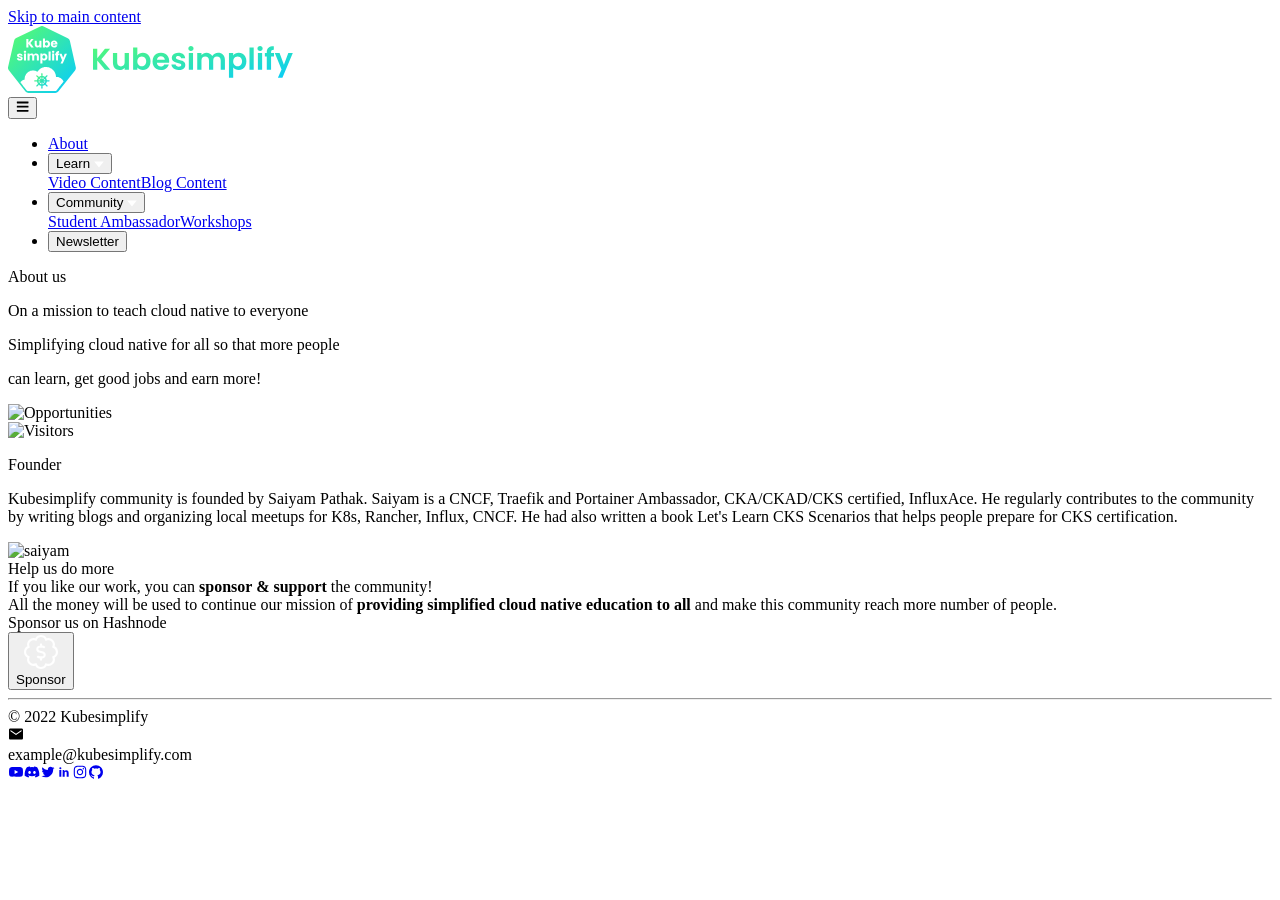
==== commit 42c29a41: "deploy: 2ec44e3399549236cca2943d58277bd9159d2981" ====
--- a/about/index.html
+++ b/about/index.html
@@ -4,14 +4,14 @@
 <meta charset="UTF-8">
 <meta name="viewport" content="width=device-width,initial-scale=1">
 <meta name="generator" content="Docusaurus v2.0.0-beta.18">
-<title data-rh="true">Kubesimplify · Simplifying Cloud Native for All</title><meta data-rh="true" name="twitter:card" content="summary_large_image"><meta data-rh="true" property="og:url" content="https://kubesimplify.github.io/website/about"><meta data-rh="true" name="docusaurus_locale" content="en"><meta data-rh="true" name="docusaurus_tag" content="default"><meta data-rh="true" name="docsearch:language" content="en"><meta data-rh="true" name="docsearch:docusaurus_tag" content="default"><link data-rh="true" rel="icon" href="/website/img/favicon.ico"><link data-rh="true" rel="canonical" href="https://kubesimplify.github.io/website/about"><link data-rh="true" rel="alternate" href="https://kubesimplify.github.io/website/about" hreflang="en"><link data-rh="true" rel="alternate" href="https://kubesimplify.github.io/website/about" hreflang="x-default"><link rel="stylesheet" href="/website/assets/css/styles.e3e1309b.css">
-<link rel="preload" href="/website/assets/js/runtime~main.45a2710d.js" as="script">
-<link rel="preload" href="/website/assets/js/main.4f4ef4fd.js" as="script">
+<title data-rh="true">Kubesimplify · Simplifying Cloud Native for All</title><meta data-rh="true" name="twitter:card" content="summary_large_image"><meta data-rh="true" property="og:url" content="https://kubesimplify.github.io/website/about"><meta data-rh="true" name="docusaurus_locale" content="en"><meta data-rh="true" name="docusaurus_tag" content="default"><meta data-rh="true" name="docsearch:language" content="en"><meta data-rh="true" name="docsearch:docusaurus_tag" content="default"><link data-rh="true" rel="icon" href="/website/img/favicon.ico"><link data-rh="true" rel="canonical" href="https://kubesimplify.github.io/website/about"><link data-rh="true" rel="alternate" href="https://kubesimplify.github.io/website/about" hreflang="en"><link data-rh="true" rel="alternate" href="https://kubesimplify.github.io/website/about" hreflang="x-default"><link rel="stylesheet" href="/website/assets/css/styles.3d1189d1.css">
+<link rel="preload" href="/website/assets/js/runtime~main.263b1870.js" as="script">
+<link rel="preload" href="/website/assets/js/main.89f49582.js" as="script">
 </head>
 <body class="navigation-with-keyboard">
 <script>!function(){function t(t){document.documentElement.setAttribute("data-theme",t)}var e=function(){var t=null;try{t=localStorage.getItem("theme")}catch(t){}return t}();t(null!==e?e:"light")}()</script><div id="__docusaurus">
-<div role="region"><a href="#" class="skipToContent_ZgBM">Skip to main content</a></div><section class="navbar_MONK"><div class="navbar_positioning_acLH"><div class="navbar_logo_HoQn"><svg width="285" height="67" viewBox="0 0 285 67" fill="none" xmlns="http://www.w3.org/2000/svg" class="logo_Ufb2" role="img"><path d="M50.301 65.537A3.822 3.822 0 0 1 47.276 67l-26.765-.04a3.85 3.85 0 0 1-3.017-1.47L.841 44.346a3.951 3.951 0 0 1-.746-3.303l6.003-26.326a3.87 3.87 0 0 1 2.09-2.642L32.33.382a3.82 3.82 0 0 1 3.348.008l24.101 11.756a3.911 3.911 0 0 1 2.083 2.65l5.917 26.35a3.939 3.939 0 0 1-.755 3.294L50.301 65.537Z" fill="url(#a)"></path><path d="M38.03 41.074c.66.008 1.352.04 1.54.07.19.032.637.127.983.22.354.095.864.268 1.147.378.275.11.668.29.873.401.204.11.518.29.691.393.181.102.503.322.723.487.22.165.653.55.975.865.314.306.7.73.856.935.15.204.401.558.55.778.142.22.362.59.48.825.126.236.314.668.432.967.11.29.252.7.315.912.055.204.11.432.125.503.016.078.063.314.11.534.047.22.095.645.118.943.016.291.063.566.095.598.039.047.204.07.503.07.243 0 .55.016.691.047.134.024.417.079.62.11.205.04.527.118.724.173.188.055.471.158.636.213a7.8 7.8 0 0 1 .716.314c.236.11.652.354.935.534.33.22.715.543 1.116.96.346.345.73.793.88 1.02.142.22.338.559.432.748.095.188.173.392.173.455 0 .055-.118.252-.26.425-.14.18-.58.746-.99 1.257-.408.519-.801 1.022-.887 1.124-.087.11-.393.503-.692.888-.299.385-.558.708-.574.723-.016.016-.157.197-.322.401-.165.204-.424.543-.581.747-.158.204-.3.385-.315.4-.016.016-.173.213-.346.433-.18.22-.353.44-.4.487a6.632 6.632 0 0 0-.268.346c-.102.134-.448.574-.762.974-.322.401-.652.81-.747.904a1.2 1.2 0 0 1-.416.26c-.22.063-.747.078-3.568.07-1.815-.007-8.102-.023-13.965-.031-5.863-.008-10.743-.031-10.845-.047a1.996 1.996 0 0 1-.401-.157 2.205 2.205 0 0 1-.354-.275 7.684 7.684 0 0 1-.377-.448c-.126-.165-.385-.503-.574-.755a22.952 22.952 0 0 0-.369-.471c-.023-.016-.228-.283-.471-.59a62.297 62.297 0 0 0-.747-.967c-.18-.22-.472-.59-.652-.825a73.603 73.603 0 0 0-.417-.518c-.047-.048-.157-.197-.251-.323-.095-.126-.362-.471-.59-.77l-1.17-1.486c-.417-.518-.755-.974-.755-.997 0-.032.07-.158.157-.284a4.9 4.9 0 0 1 .519-.581c.196-.189.455-.417.573-.511.118-.086.37-.26.558-.377a5.936 5.936 0 0 1 1.038-.519 4.42 4.42 0 0 1 .597-.196c.212-.056.44-.102.503-.102.07 0 .15-.032.18-.063.04-.047.072-.393.087-.873.024-.503.07-1.03.15-1.391.062-.33.188-.81.274-1.077.087-.26.244-.66.346-.88.102-.22.291-.581.425-.802.141-.22.377-.573.526-.778.15-.204.527-.613.825-.911a9.677 9.677 0 0 1 1.006-.857c.244-.173.715-.448 1.038-.62.322-.166.723-.347.903-.41.173-.062.488-.157.692-.212.204-.063.527-.141.715-.18.236-.048.739-.071 1.572-.071.81 0 1.32.023 1.509.063.165.039.393.102.51.133.118.032.44.134.716.22.275.095.73.283 1.014.425.275.141.526.26.558.26.023 0 .141-.143.259-.315.11-.165.346-.48.51-.684.166-.204.52-.582.779-.825.26-.252.676-.613.92-.81.25-.189.604-.448.8-.558.19-.118.598-.338.905-.495.306-.15.809-.354 1.115-.456.307-.102.77-.236 1.038-.298.26-.056.62-.134.794-.158.173-.031.856-.047 1.517-.039ZM23.25 21.412h2.53l-3.41-4.332 3.293-4.168h-2.437l-2.83 3.727v-3.727H18.33v8.5h2.067v-3.75l2.854 3.75Zm10.18-6.762h-2.068v3.672c0 .92-.511 1.431-1.313 1.431-.77 0-1.289-.511-1.289-1.43V14.65H26.7v3.947c0 1.809 1.054 2.886 2.618 2.886.904 0 1.627-.417 2.044-.99v.92h2.067V14.65Zm3.56.951v-3.16h-2.067v8.963h2.067v-.943c.377.59 1.093 1.038 2.083 1.038 1.659 0 2.98-1.353 2.98-3.484 0-2.13-1.313-3.467-2.98-3.467-.967 0-1.706.448-2.083 1.053Zm2.956 2.414c0 1.078-.708 1.683-1.494 1.683-.77 0-1.478-.598-1.478-1.675s.708-1.667 1.478-1.667c.786 0 1.494.582 1.494 1.66Zm6.17-1.808c.692 0 1.273.424 1.273 1.164h-2.594c.126-.747.645-1.164 1.321-1.164Zm3.23 2.956h-2.2c-.173.362-.495.653-1.077.653-.668 0-1.21-.409-1.281-1.297h4.685c.023-.205.031-.41.031-.606 0-2.052-1.391-3.365-3.364-3.365-2.005 0-3.412 1.336-3.412 3.475 0 2.147 1.43 3.476 3.412 3.476 1.682 0 2.885-1.014 3.207-2.336Zm-34.664 13.25c-.032-2.516-3.687-1.754-3.687-2.831 0-.322.267-.519.747-.519.581 0 .935.299.998.763h1.91c-.133-1.337-1.1-2.304-2.845-2.304-1.769 0-2.751.944-2.751 2.1 0 2.476 3.686 1.69 3.686 2.783 0 .299-.283.542-.817.542-.566 0-.99-.314-1.038-.786H8.841c.095 1.306 1.305 2.312 3.105 2.312 1.698 0 2.736-.88 2.736-2.06Zm1.273 1.966h2.067v-6.755h-2.067v6.755Zm1.046-7.463c.723 0 1.218-.495 1.218-1.116 0-.63-.495-1.125-1.218-1.125-.74 0-1.235.496-1.235 1.125 0 .621.496 1.116 1.235 1.116Zm11.838 7.463h2.06V30.43c0-1.816-1.086-2.886-2.752-2.886-.983 0-1.832.543-2.28 1.259-.456-.81-1.28-1.258-2.295-1.258-.888 0-1.572.377-1.973.92v-.85h-2.075v6.763h2.075v-3.672c0-.881.503-1.369 1.297-1.369.786 0 1.29.488 1.29 1.368v3.673h2.059v-3.672c0-.881.51-1.369 1.297-1.369.786 0 1.297.488 1.297 1.368v3.673Zm5.58-5.803v-.952h-2.075v9.979h2.076v-4.168c.369.566 1.084 1.038 2.083 1.038 1.658 0 2.971-1.352 2.971-3.483 0-2.131-1.313-3.468-2.971-3.468-.999 0-1.714.464-2.083 1.054Zm2.948 2.414c0 1.077-.7 1.682-1.485 1.682-.779 0-1.478-.597-1.478-1.675 0-1.077.7-1.667 1.478-1.667.786 0 1.485.582 1.485 1.66Zm3.2 3.389h2.067v-8.964h-2.068v8.964Zm3.568 0h2.075v-6.755h-2.075v6.755Zm1.046-7.463c.723 0 1.218-.495 1.218-1.108 0-.63-.495-1.125-1.218-1.125-.74 0-1.234.496-1.234 1.125 0 .613.495 1.108 1.234 1.108Zm2.735 7.463h2.068v-5.04H51.1v-1.715h-1.116v-.063c0-.715.282-.959 1.076-.904v-1.761c-2.06-.11-3.144.762-3.144 2.532v.196h-.754v1.714h.754v5.04Zm7.263-2.524-1.564-4.23h-2.31l2.75 6.526-1.556 3.444h2.232l4.237-9.97h-2.24l-1.549 4.23Z" fill="#fff"></path><path fill-rule="evenodd" clip-rule="evenodd" d="M33.86 46.915c-.508.152-.791 1.354-.548 2.324.042.166.048.216.048.414v.226l-.059.025c-.032.013-.12.034-.195.045a.881.881 0 0 0-.168.037.706.706 0 0 1-.146.035c-.42.065-1.03.33-1.617.703-.352.224-.525.177-.706-.192-.34-.696-1.397-1.48-1.876-1.394-.82.15-.187 1.511 1.04 2.238.345.204.408.35.257.589l-.141.223a.988.988 0 0 0-.075.13.499.499 0 0 1-.05.09c-.245.382-.523 1.164-.595 1.669-.03.22-.217.28-.56.178-1.175-.348-2.764.15-2.41.754.09.154.34.358.463.377.031.006.117.03.19.056.358.125 1.253.13 1.679.011.096-.026.178-.036.349-.04.266-.006.258-.012.295.21a5.11 5.11 0 0 0 .78 1.985c.05.078.118.186.15.24l.058.1-.05.061c-.079.1-.2.202-.36.3-.613.377-1.176 1.012-1.328 1.498-.407 1.304 1.332.802 2.171-.627.215-.366.365-.44.59-.29.619.41 1.164.656 1.72.775.084.018.176.043.204.054a.686.686 0 0 0 .146.032c.24.028.244.033.244.289a.893.893 0 0 1-.048.344c-.182.59-.11 1.44.166 1.992.59 1.174 1.435-.32 1.084-1.915-.121-.547-.084-.656.247-.724.782-.162 1.196-.33 1.9-.774.366-.23.447-.203.703.23.643 1.086 1.915 1.734 2.222 1.132.134-.263-.02-.662-.482-1.257a4.192 4.192 0 0 0-.767-.678c-.24-.148-.463-.325-.503-.402-.029-.053-.015-.083.16-.354.401-.626.558-.982.713-1.626l.1-.417.042-.174h.212c.174.001.233.008.324.036 1.103.344 2.71-.164 2.405-.76-.232-.455-1.52-.714-2.332-.47-.167.05-.299.065-.475.053l-.134-.01-.034-.133a38.523 38.523 0 0 1-.1-.418c-.154-.654-.335-1.063-.743-1.686-.205-.313-.163-.432.23-.648 1.235-.679 1.87-2.255.906-2.251-.27 0-.351.037-.842.378-.322.223-.718.671-.925 1.047-.21.38-.325.402-.744.136-.532-.337-1.008-.547-1.461-.647a7.28 7.28 0 0 0-.396-.087c-.324-.065-.378-.182-.265-.576.318-1.102-.095-2.637-.663-2.466Zm-.523 4.503c.021.047.028 1.469.008 1.545-.024.09-.058.117-.2.159l-.122.036-.556-.557c-.323-.324-.556-.57-.556-.586 0-.065.41-.301.748-.432.435-.169.653-.222.678-.165Zm1.465.027c.41.11 1.157.475 1.157.565 0 .01-.254.273-.565.584l-.564.564-.125-.043c-.233-.08-.23-.07-.224-.963.006-.825-.007-.795.321-.707Zm-3.6 1.47c.039.03.286.273.548.538.546.552.508.487.413.716l-.05.122h-.586c-.749 0-1.034-.013-1.046-.045-.035-.092.156-.64.376-1.076.186-.368.194-.374.345-.255Zm5.652-.012c.198.273.49 1 .529 1.313l.009.075H35.77l-.042-.083a1.604 1.604 0 0 1-.072-.168l-.029-.086.121-.127c.772-.812 1.03-1.028 1.105-.924Zm-4.729 2.564c.024.04.06.119.08.175l.037.102-.374.38c-.206.21-.466.47-.577.578l-.202.196-.038-.043c-.23-.267-.642-1.321-.552-1.411.035-.035.226-.044.998-.047l.586-.003.042.073Zm4.816-.063c.478.012.45 0 .42.192-.033.203-.213.678-.355.936-.236.429-.14.455-.816-.221l-.564-.565.041-.109c.023-.06.059-.14.08-.176l.04-.067h.375c.206 0 .557.004.78.01Zm-1.635 1.617c.745.733.723.686.4.858-.366.195-.877.388-1.122.423l-.075.011.005-.825.004-.824.126-.051c.187-.077.14-.106.662.408Zm-2.037-.39.09.042v1.64l-.075-.008a3.195 3.195 0 0 1-.562-.168 2.65 2.65 0 0 0-.173-.072c-.202-.072-.638-.318-.638-.36 0-.046.979-1.041 1.093-1.11.048-.029.16-.014.265.035Z" fill="url(#b)"></path><path d="m96.947 43.807-7.69-9.42v9.42H85.02V22.666h4.238v9.48l7.69-9.48h5.116l-8.719 10.48 8.961 10.661h-5.358Zm23.979-16.78v16.78h-4.269v-2.12c-.545.727-1.261 1.302-2.149 1.726-.868.404-1.817.606-2.846.606-1.312 0-2.472-.273-3.481-.818-1.009-.565-1.807-1.383-2.392-2.453-.565-1.09-.848-2.383-.848-3.877v-9.844h4.239v9.238c0 1.333.333 2.363.999 3.09.666.706 1.574 1.06 2.724 1.06 1.171 0 2.089-.354 2.755-1.06.666-.727.999-1.757.999-3.09v-9.238h4.269Zm8.42 2.454c.544-.808 1.291-1.464 2.24-1.969.969-.505 2.068-.757 3.299-.757 1.433 0 2.725.353 3.875 1.06 1.171.707 2.089 1.716 2.755 3.029.686 1.292 1.03 2.796 1.03 4.513 0 1.716-.344 3.24-1.03 4.573-.666 1.313-1.584 2.332-2.755 3.06-1.15.726-2.442 1.09-3.875 1.09-1.251 0-2.351-.243-3.299-.727-.929-.505-1.675-1.151-2.24-1.939v2.393h-4.239V21.394h4.239v8.087Zm8.869 5.876c0-1.01-.211-1.878-.635-2.605-.404-.747-.949-1.313-1.635-1.696a4.292 4.292 0 0 0-2.18-.576c-.767 0-1.493.202-2.179.606-.666.384-1.211.949-1.635 1.696-.404.747-.605 1.626-.605 2.635 0 1.01.201 1.888.605 2.635.424.747.969 1.323 1.635 1.727a4.398 4.398 0 0 0 2.179.575c.787 0 1.514-.202 2.18-.605.686-.404 1.231-.98 1.635-1.727.424-.747.635-1.636.635-2.665Zm23-.303c0 .606-.04 1.15-.122 1.635h-12.26c.101 1.212.525 2.16 1.272 2.847.747.687 1.665 1.03 2.755 1.03 1.574 0 2.694-.676 3.36-2.029h4.57c-.484 1.615-1.412 2.948-2.785 3.998-1.371 1.03-3.057 1.545-5.055 1.545-1.614 0-3.067-.354-4.359-1.06-1.271-.727-2.27-1.747-2.997-3.06-.706-1.312-1.059-2.827-1.059-4.543 0-1.736.353-3.26 1.059-4.573.706-1.313 1.695-2.322 2.967-3.03 1.271-.706 2.734-1.06 4.389-1.06 1.595 0 3.018.344 4.269 1.03a7.098 7.098 0 0 1 2.936 2.939c.707 1.252 1.06 2.695 1.06 4.33Zm-4.389-1.212c-.02-1.09-.414-1.958-1.181-2.605-.767-.666-1.706-.999-2.816-.999-1.049 0-1.937.323-2.664.97-.706.625-1.14 1.504-1.302 2.634h7.963Zm13.901 10.238c-1.373 0-2.604-.243-3.695-.727-1.088-.505-1.957-1.181-2.602-2.03a5.166 5.166 0 0 1-1.029-2.816h4.267c.081.646.394 1.18.939 1.605.565.424 1.262.636 2.088.636.808 0 1.434-.161 1.878-.485.464-.323.697-.737.697-1.241 0-.546-.283-.95-.848-1.212-.546-.283-1.423-.586-2.634-.909-1.251-.303-2.281-.616-3.088-.939a5.49 5.49 0 0 1-2.059-1.484c-.564-.666-.847-1.565-.847-2.695 0-.93.263-1.777.788-2.545.543-.767 1.31-1.373 2.299-1.817 1.009-.444 2.19-.666 3.543-.666 1.998 0 3.592.505 4.783 1.514 1.19.99 1.846 2.332 1.968 4.029h-4.057c-.061-.667-.343-1.192-.848-1.576-.484-.403-1.14-.605-1.968-.605-.767 0-1.362.141-1.786.424-.403.282-.606.676-.606 1.181 0 .565.283 1 .849 1.302.565.283 1.443.576 2.633.879 1.211.303 2.21.616 2.998.939a5.112 5.112 0 0 1 2.027 1.514c.586.666.889 1.555.909 2.666 0 .969-.273 1.837-.818 2.604-.525.768-1.292 1.373-2.301 1.818-.989.424-2.149.636-3.48.636Zm12.228-19.052c-.747 0-1.373-.232-1.878-.696-.484-.485-.726-1.08-.726-1.787 0-.707.242-1.293.726-1.757.505-.485 1.131-.727 1.878-.727.746 0 1.362.242 1.846.727.505.465.756 1.05.756 1.757 0 .706-.251 1.302-.756 1.787-.484.464-1.1.696-1.846.696Zm2.088 2v16.78h-4.238v-16.78h4.238Zm25.015-.243c2.059 0 3.713.636 4.964 1.908 1.272 1.252 1.908 3.009 1.908 5.27v9.844h-4.238V34.54c0-1.313-.333-2.312-.998-2.999-.667-.706-1.575-1.06-2.726-1.06-1.15 0-2.068.354-2.754 1.06-.667.687-1 1.686-1 2.999v9.268h-4.238V34.54c0-1.313-.332-2.312-.999-2.999-.666-.706-1.573-1.06-2.725-1.06-1.17 0-2.098.354-2.785 1.06-.665.687-.998 1.686-.998 2.999v9.268h-4.238v-16.78h4.238v2.03a5.665 5.665 0 0 1 2.088-1.666c.869-.404 1.817-.606 2.847-.606 1.312 0 2.482.283 3.511.848a5.747 5.747 0 0 1 2.392 2.363c.545-.97 1.332-1.747 2.36-2.332a6.852 6.852 0 0 1 3.391-.879Zm15.132 2.666c.545-.768 1.292-1.404 2.24-1.909.968-.525 2.07-.787 3.301-.787 1.432 0 2.724.353 3.874 1.06 1.171.707 2.09 1.716 2.755 3.029.686 1.292 1.029 2.796 1.029 4.513 0 1.716-.343 3.24-1.029 4.573-.665 1.313-1.584 2.332-2.755 3.06-1.15.726-2.442 1.09-3.874 1.09-1.231 0-2.322-.253-3.27-.758-.929-.504-1.685-1.14-2.271-1.908v10.39h-4.238V27.026h4.238v2.424Zm8.871 5.906c0-1.01-.213-1.878-.636-2.605-.404-.747-.95-1.313-1.635-1.696a4.288 4.288 0 0 0-2.179-.576c-.767 0-1.494.202-2.181.606-.666.384-1.211.949-1.634 1.696-.405.747-.606 1.626-.606 2.635 0 1.01.201 1.888.606 2.635.423.747.968 1.323 1.634 1.727a4.408 4.408 0 0 0 2.181.575c.787 0 1.513-.202 2.179-.605.685-.404 1.231-.98 1.635-1.727.423-.747.636-1.636.636-2.665Zm11.647-13.963v22.413h-4.24V21.394h4.24Zm6.336 3.634c-.747 0-1.372-.232-1.877-.696-.484-.485-.726-1.08-.726-1.787 0-.707.242-1.293.726-1.757.505-.485 1.13-.727 1.877-.727.746 0 1.362.242 1.846.727.504.465.757 1.05.757 1.757 0 .706-.253 1.302-.757 1.787-.484.464-1.1.696-1.846.696Zm2.09 2v16.78h-4.24v-16.78h4.24Zm11.876 3.483h-2.937v13.296h-4.299V30.511h-1.907v-3.484h1.907v-.848c0-2.06.586-3.574 1.756-4.543 1.17-.97 2.937-1.424 5.297-1.363v3.574c-1.029-.02-1.745.152-2.149.515-.403.364-.605 1.02-.605 1.969v.696h2.937v3.484Zm18.79-3.484-10.383 24.716h-4.511l3.633-8.36-6.72-16.356h4.752l4.33 11.722 4.389-11.722h4.51Z" fill="url(#c)"></path><defs><linearGradient id="a" x1="0.457" y1="0.005" x2="67.46" y2="66.956" gradientUnits="userSpaceOnUse"><stop stop-color="#5CFF68"></stop><stop offset="1" stop-color="#05CAFF"></stop></linearGradient><linearGradient id="b" x1="26.115" y1="46.903" x2="42.009" y2="62.553" gradientUnits="userSpaceOnUse"><stop stop-color="#5CFF68"></stop><stop offset="1" stop-color="#05CAFF"></stop></linearGradient><linearGradient id="c" x1="84.291" y1="10.49" x2="103.981" y2="96.871" gradientUnits="userSpaceOnUse"><stop stop-color="#5CFF68"></stop><stop offset="1" stop-color="#05CAFF"></stop></linearGradient></defs></svg></div><div class="navbar_about_ff22"><div class="navbar_about_start_YQFC"><a class="navbar_about_word_lRhf" href="/website/about">About</a></div></div><div class="navbar_learn_ewoD"><div class="navbar_dropdown_gBCg"><button class="navbar_dropbtn_lrWS">Learn <svg width="10" height="7" viewBox="0 0 10 7" fill="none" xmlns="http://www.w3.org/2000/svg" role="img"><path d="m4.981 6.5 4.763-6H.218l4.763 6Z" fill="#fff"></path></svg></button><div class="navbar_dropdown_content_HFwf"><a href="https://www.youtube.com/c/saiyam911/videos" target="blank">Video Content</a><a class="navbar_blog_design_fTgL" href="https://kubesimplify.com/" target="blank">Blog Content</a></div></div></div><div class="navbar_community_SS5i"><div class="navbar_dropdown_gBCg"><button class="navbar_dropbtn_lrWS">Community <svg width="10" height="7" viewBox="0 0 10 7" fill="none" xmlns="http://www.w3.org/2000/svg" role="img"><path d="m4.981 6.5 4.763-6H.218l4.763 6Z" fill="#fff"></path></svg></button><div class="navbar_dropdown_content_HFwf"><a href="/website/ambassadors">Student Ambassador</a><a class="navbar_workshops_designs_Jcky" href="https://kubesimplify.github.io/live-workshops/" target="blank">Workshops</a><a class="navbar_contri_designs_NedG" href="#">Contributors</a></div></div></div><div class="navbar_contact_CVHh"><p class="navbar_contact_word_B9E2"> Contact </p></div><button class="navbar_button_Dtfm"><span class="navbar_text_JL4G">Newsletter</span></button></div></section><div class="main-wrapper"><section><div class="ap_cont_1_NNxq"><p class="ap_cont_1_heading_wbiF"> About us </p></div><div class="ap_cont_1_mission_xYKB"><p class="ap_cont_1_mission_content_YASX"> On a mission to teach<span class="ap_cont_1_cloud_hSPN"> cloud native</span> to everyone </p><p class="ap_cont_1_mission_content_para_NoFO"> Simplifying cloud native for all so that more people</p><p class="ap_cont_1_mission_content_para_check_nEwq"> can learn, get good jobs and earn more! </p></div><div><div class="ap_cont_2_box_dmXU"><img src="/website/assets/images/Opportunity-15a10508a6720a243e9467eefc056c60.png" alt="Opportunities"></div></div></section><div class="ap_cont_3_G_lP"><img src="/website/assets/images/VisitorsSection-79b61d2c6282c8d642e8025e4fd589d9.png" alt="Visitors"></div><section><div class="ap_cont_4_founder_M4lU"><div class="ap_cont_4_founder_description_BbxK"><p class="ap_cont_4_heading_Afnv">Founder</p><p class="ap_cont_4_para_yC7M">Kubesimplify community is founded by <span class="ap_cont_1_cloud_hSPN">Saiyam Pathak. </span>Saiyam is a CNCF, Traefik and Portainer Ambassador, CKA/CKAD/CKS certified, InfluxAce. He regularly contributes to the community by writing blogs and organizing local meetups for K8s, Rancher, Influx, CNCF. He had also written a book <span class="ap_cont_1_cloud_hSPN">Let&#x27;s Learn CKS Scenarios </span> that helps people prepare for CKS certification.</p></div><div class="ap_cont_4_image_block_CiPE"><img src="/website/assets/images/Saiyam-e0aceacc3e47ae6f16014cdde94bcb59.png" alt="saiyam"></div></div></section></div><section class="footer_xBL4"><div><div class="title_NItk">Help us do more</div><div class="sponsors_content_hbIG">If you like our work, you can <b>sponsor &amp; support</b> the community!<br>All the money will be used to continue our mission of <b>providing simplified cloud native education to all</b> and make this community reach more number of people.</div><div class="sponsors_card_Uvsf"><div class="sponsors_card_title_IkS_">Sponsor us on Hashnode</div><button class="sponsor_hashnode_E2qa"><div class="sponsor_hashnode_logo_jGyT"><svg width="34" height="34" viewBox="0 0 34 34" fill="none" xmlns="http://www.w3.org/2000/svg" class="logo_fYHz" role="img"><path d="m19.254 16.538-3.922-1.117a1.38 1.38 0 0 1-.99-1.311c0-.747.614-1.36 1.36-1.36h2.451c.548 0 1.068.17 1.505.486.199.144.475.1.652-.077l.758-.758a.542.542 0 0 0-.066-.813 4.646 4.646 0 0 0-2.849-.963h-.088V9.032a.532.532 0 0 0-.537-.53h-1.062a.531.531 0 0 0-.53.53v1.593h-.233a3.488 3.488 0 0 0-3.468 3.817c.138 1.471 1.267 2.666 2.683 3.07l3.75 1.067c.58.172.99.708.99 1.311 0 .752-.614 1.36-1.36 1.36h-2.451a2.558 2.558 0 0 1-1.505-.486c-.199-.144-.48-.1-.652.077l-.758.758a.542.542 0 0 0 .066.813 4.646 4.646 0 0 0 2.849.963h.088v1.593c0 .293.238.53.531.53h1.062a.532.532 0 0 0 .537-.53v-1.593h.088c1.516 0 2.943-.902 3.435-2.334.675-1.97-.487-3.972-2.334-4.503ZM34 17.003a6.572 6.572 0 0 0-3.297-5.68 6.55 6.55 0 0 0-1.687-6.34 6.55 6.55 0 0 0-6.338-1.686A6.572 6.572 0 0 0 16.998 0a6.57 6.57 0 0 0-5.676 3.297 6.563 6.563 0 0 0-6.344 1.687 6.576 6.576 0 0 0-1.687 6.338A6.579 6.579 0 0 0 0 17.002a6.576 6.576 0 0 0 3.291 5.676 6.59 6.59 0 0 0 1.687 6.344 6.534 6.534 0 0 0 6.344 1.681A6.577 6.577 0 0 0 16.997 34a6.579 6.579 0 0 0 5.68-3.297 6.517 6.517 0 0 0 6.34-1.681 6.563 6.563 0 0 0 1.686-6.344A6.57 6.57 0 0 0 34 17.003Zm-6.051 4.535c.354.78 1.958 3.59-.432 5.98-1.919 1.919-3.816 1.415-5.984.43-.304.808-1.145 3.928-4.536 3.928-3.457 0-4.292-3.291-4.535-3.927-2.163.984-4.066 1.477-5.98-.432-2.444-2.433-.724-5.343-.43-5.979-.808-.31-3.928-1.15-3.928-4.535 0-3.463 3.285-4.298 3.927-4.536-.354-.785-1.958-3.595.432-5.984 2.444-2.45 5.365-.714 5.979-.432.31-.802 1.15-3.927 4.535-3.927 3.463 0 4.298 3.291 4.536 3.927.785-.354 3.595-1.958 5.984.432 2.445 2.433.725 5.343.432 5.984.802.304 3.927 1.145 3.927 4.536 0 3.457-3.291 4.292-3.927 4.535Z" fill="#fff"></path></svg><div class="button_name_Q37u">Sponsor</div></div></button><div class="sponsors_or_bLSG">or</div><button class="sponsor_coffee_FZpa"><svg width="545" height="153" viewBox="0 0 545 153" fill="none" xmlns="http://www.w3.org/2000/svg" class="coffee_l3Oq" role="img"><path d="M0 24.48C0 10.96 10.96 0 24.48 0H520.2c13.52 0 24.48 10.96 24.48 24.48v104.04c0 13.52-10.96 24.48-24.48 24.48H24.48C10.96 153 0 142.04 0 128.52V24.48Z" fill="#FD0"></path><path d="m109.522 50.318-.067-.04-.156-.047a.372.372 0 0 0 .223.087ZM110.507 57.313l-.075.021.075-.02ZM109.549 50.306a.117.117 0 0 1-.025-.006.046.046 0 0 0 0 .017.055.055 0 0 0 .025-.01Z" fill="#0D0C22"></path><path d="M109.523 50.32h.013v-.007l-.013.008ZM110.447 57.3l.113-.064.042-.024.038-.04a.652.652 0 0 0-.193.129ZM109.715 50.471l-.111-.105-.075-.04a.314.314 0 0 0 .186.145ZM81.88 118.353a.573.573 0 0 0-.225.174l.07-.045c.047-.043.114-.095.155-.129ZM98.046 115.173c0-.1-.05-.082-.037.274 0-.029.012-.058.017-.086.006-.063.012-.125.02-.188ZM96.376 118.353a.574.574 0 0 0-.225.174l.07-.045c.047-.043.114-.095.155-.129ZM70.489 119.11a.479.479 0 0 0-.238-.111c.072.035.143.069.19.095l.048.016ZM67.93 116.657a.754.754 0 0 0-.093-.295c.036.094.066.191.09.29l.003.005Z" fill="#0D0C22"></path><path d="M85.137 72.774c-3.517 1.505-7.509 3.213-12.682 3.213a24.008 24.008 0 0 1-6.402-.883l3.578 36.734a6.136 6.136 0 0 0 6.117 5.632s5.073.264 6.766.264c1.822 0 7.285-.264 7.285-.264a6.139 6.139 0 0 0 6.116-5.632l3.832-40.592c-1.712-.585-3.44-.974-5.389-.974-3.37-.001-6.085 1.16-9.221 2.502Z" fill="#fff"></path><path d="m54.984 57.102.061.057.04.023a.605.605 0 0 0-.1-.08Z" fill="#0D0C22"></path><path d="m116.299 53.712-.538-2.718c-.484-2.438-1.581-4.742-4.084-5.623-.802-.282-1.713-.404-2.328-.987-.615-.584-.797-1.49-.939-2.33-.263-1.543-.511-3.087-.781-4.627-.233-1.324-.418-2.811-1.025-4.026-.79-1.63-2.43-2.584-4.061-3.215a23.412 23.412 0 0 0-2.555-.79c-4.074-1.076-8.358-1.47-12.55-1.696a105.365 105.365 0 0 0-15.095.25c-3.736.34-7.67.751-11.22 2.044-1.298.473-2.636 1.04-3.622 2.043-1.21 1.231-1.606 3.136-.722 4.672.628 1.091 1.693 1.862 2.822 2.371a22.888 22.888 0 0 0 4.581 1.492c4.387.97 8.93 1.35 13.412 1.512 4.967.2 9.942.038 14.886-.486a84.63 84.63 0 0 0 3.66-.484c1.435-.22 2.356-2.095 1.933-3.402-.506-1.563-1.865-2.169-3.403-1.933-.226.036-.451.069-.678.102l-.163.023a82.734 82.734 0 0 1-4.798.469c-2.421.169-4.85.247-7.276.25-2.384 0-4.77-.067-7.149-.223a91.048 91.048 0 0 1-3.248-.272 78.703 78.703 0 0 1-1.472-.166l-.466-.059-.102-.014-.483-.07a50.894 50.894 0 0 1-2.953-.527.444.444 0 0 1 0-.867h.018c.847-.18 1.7-.335 2.557-.469.285-.045.572-.089.859-.132h.008c.536-.035 1.075-.131 1.608-.195 4.642-.482 9.311-.647 13.976-.492 2.264.066 4.527.199 6.781.428.485.05.967.103 1.45.162.184.022.37.049.555.071l.374.054c1.091.162 2.176.36 3.255.592 1.6.347 3.653.46 4.365 2.213.226.556.329 1.173.454 1.757l.16.744a.287.287 0 0 1 .009.041l1.131 5.27a.96.96 0 0 1-.811 1.158h-.011l-.23.03-.228.031a139.886 139.886 0 0 1-6.451.685 153.066 153.066 0 0 1-12.9.519 151.246 151.246 0 0 1-17.3-1.006c-.623-.074-1.244-.153-1.866-.233.482.062-.35-.048-.52-.072-.394-.055-.79-.112-1.185-.172-1.326-.2-2.645-.444-3.969-.659-1.6-.263-3.131-.132-4.579.659a6.661 6.661 0 0 0-2.757 2.858c-.624 1.291-.81 2.697-1.09 4.084-.279 1.387-.714 2.88-.549 4.304.354 3.073 2.503 5.57 5.593 6.13 2.908.526 5.831.953 8.762 1.317a161.905 161.905 0 0 0 37.513.216 1.976 1.976 0 0 1 2.182 2.165l-.293 2.843a1089465.02 1089465.02 0 0 1-3.624 35.325l-.526 5.095c-.17 1.671-.193 3.396-.51 5.048-.5 2.597-2.26 4.193-4.826 4.776a33.669 33.669 0 0 1-7.163.838c-2.673.014-5.345-.104-8.017-.09-2.854.016-6.349-.247-8.551-2.371-1.935-1.865-2.203-4.786-2.466-7.311-.351-3.343-.7-6.686-1.045-10.029L64.09 82.021l-1.253-12.026-.062-.595c-.15-1.435-1.166-2.839-2.766-2.767-1.37.061-2.927 1.226-2.767 2.767l.929 8.915 1.92 18.443c.548 5.239 1.094 10.478 1.638 15.718.105 1.004.204 2.011.315 3.014.602 5.486 4.791 8.442 9.979 9.274 3.03.488 6.133.588 9.208.638 3.941.063 7.922.215 11.799-.499 5.745-1.054 10.055-4.89 10.67-10.841l.527-5.154 1.75-17.053 1.904-18.574.874-8.513a1.976 1.976 0 0 1 1.591-1.737c1.643-.32 3.213-.867 4.382-2.117 1.86-1.99 2.23-4.586 1.572-7.202Zm-61.794 1.836c.025-.012-.02.203-.04.303-.005-.151.003-.286.04-.303Zm.16 1.233c.013-.009.052.044.093.107-.062-.058-.101-.101-.095-.107h.002Zm.156.207c.057.096.087.157 0 0Zm.315.256h.008c0 .009.015.018.02.027a.21.21 0 0 0-.03-.027h.002Zm55.133-.382c-.59.56-1.48.822-2.358.952-9.854 1.462-19.851 2.203-29.813 1.876-7.129-.244-14.183-1.035-21.241-2.033-.692-.097-1.441-.224-1.917-.733-.896-.962-.456-2.899-.223-4.06.214-1.065.622-2.484 1.888-2.635 1.976-.232 4.27.602 6.226.898 2.353.36 4.716.647 7.087.863 10.12.922 20.41.779 30.484-.57 1.836-.247 3.666-.534 5.489-.86 1.625-.292 3.425-.838 4.407.844.673 1.146.762 2.68.658 3.974a2.213 2.213 0 0 1-.689 1.484h.002Z" fill="#0D0C22"></path><path fill-rule="evenodd" clip-rule="evenodd" d="M170.036 84.24a9.048 9.048 0 0 1-2.373 2.866c-1.007.812-2.181 1.473-3.524 1.982-1.342.51-2.693.853-4.051 1.027-1.359.175-2.678.16-3.955-.048-1.279-.206-2.367-.628-3.261-1.266l1.008-10.461c.926-.318 2.092-.645 3.499-.98a32.006 32.006 0 0 1 4.339-.716 18.59 18.59 0 0 1 4.219.048c1.326.175 2.373.597 3.14 1.266.416.382.768.796 1.055 1.242.288.446.463.908.528 1.385.159 1.338-.048 2.556-.624 3.655Zm-14.623-22.285c.671-.414 1.479-.781 2.421-1.1.943-.317 1.91-.541 2.901-.668.99-.127 1.957-.144 2.901-.048.942.095 1.774.358 2.493.788.719.43 1.254 1.051 1.606 1.863.351.812.447 1.84.287 3.081-.127.988-.52 1.824-1.174 2.508-.655.686-1.455 1.258-2.397 1.72-.943.463-1.942.829-2.996 1.098a25.42 25.42 0 0 1-3.045.598c-.975.128-1.822.208-2.541.239-.719.032-1.191.048-1.415.048l.959-10.127Zm19.801 15.525a9.78 9.78 0 0 0-2.061-2.938 7.729 7.729 0 0 0-3.069-1.84c.511-.413 1.015-1.066 1.511-1.958.495-.89.918-1.863 1.27-2.914.351-1.051.592-2.11.719-3.177.127-1.066.079-1.982-.143-2.747-.545-1.91-1.399-3.407-2.566-4.49a9.518 9.518 0 0 0-4.075-2.246c-1.551-.412-3.26-.5-5.13-.262-1.87.239-3.78.708-5.729 1.409 0-.159.016-.326.048-.501.031-.175.047-.358.047-.55 0-.477-.239-.89-.719-1.242a3.324 3.324 0 0 0-1.653-.62c-.624-.064-1.231.07-1.823.405-.591.335-.999.949-1.222 1.839a1341.43 1341.43 0 0 0-.767 8.933c-.256 3.09-.528 6.211-.815 9.364-.288 3.153-.576 6.282-.863 9.387-.288 3.105-.576 6.09-.863 8.957.096.86.335 1.529.719 2.006.383.478.831.765 1.342.86.511.096 1.047.007 1.606-.263.559-.27 1.047-.74 1.463-1.409 1.278.7 2.717 1.155 4.315 1.362 1.598.207 3.219.207 4.867 0a22.784 22.784 0 0 0 4.865-1.17 20.578 20.578 0 0 0 4.363-2.15c1.311-.86 2.413-1.84 3.309-2.938.894-1.1 1.486-2.286 1.773-3.559.288-1.306.368-2.611.24-3.917a11.301 11.301 0 0 0-.959-3.631ZM221.989 102.702a33.248 33.248 0 0 1-.743 3.321 21.883 21.883 0 0 1-1.126 3.177c-.432.955-.911 1.726-1.438 2.316-.528.589-1.096.836-1.703.741-.479-.065-.783-.367-.91-.908-.129-.542-.129-1.211 0-2.006.127-.797.374-1.697.742-2.7a23.525 23.525 0 0 1 3.141-5.828c.671-.907 1.374-1.664 2.109-2.269.16.191.232.669.216 1.434-.017.764-.112 1.672-.288 2.722Zm16.254-20.732a2.402 2.402 0 0 0-1.583-.812c-.623-.064-1.255.286-1.893 1.05a11.245 11.245 0 0 1-1.583 2.198 20.228 20.228 0 0 1-1.989 1.91 22.876 22.876 0 0 1-1.966 1.481c-.623.415-1.111.717-1.462.908a29.506 29.506 0 0 1-.216-3.296 53.282 53.282 0 0 1 .072-3.582c.095-1.72.295-3.456.599-5.208a33.928 33.928 0 0 1 1.319-5.16c0-.89-.209-1.615-.624-2.173-.416-.557-.919-.908-1.51-1.05-.592-.144-1.198-.064-1.822.238-.623.303-1.158.853-1.606 1.648-.383 1.052-.823 2.23-1.318 3.535a63.235 63.235 0 0 1-1.678 3.99 40.366 40.366 0 0 1-2.086 3.94 20.747 20.747 0 0 1-2.517 3.392c-.911.988-1.902 1.76-2.972 2.317a6.659 6.659 0 0 1-3.476.74c-.576-.159-.992-.588-1.247-1.29-.256-.7-.408-1.576-.455-2.627-.048-1.05 0-2.205.143-3.463.144-1.258.336-2.508.576-3.75a58.5 58.5 0 0 1 .79-3.535c.288-1.114.559-2.054.815-2.819.384-.923.384-1.696 0-2.317-.383-.62-.91-1.034-1.581-1.242-.671-.207-1.375-.198-2.11.024-.735.223-1.263.717-1.582 1.48a37.025 37.025 0 0 0-1.487 4.396 45.37 45.37 0 0 0-1.078 5.04 37.752 37.752 0 0 0-.456 5.16c-.002.11.003.216.003.326-.697 1.852-1.361 3.251-1.992 4.188-.815 1.21-1.735 1.736-2.757 1.576-.449-.191-.743-.637-.887-1.338-.145-.7-.192-1.56-.145-2.58.049-1.018.169-2.172.36-3.463.193-1.29.431-2.627.719-4.012.288-1.386.592-2.778.911-4.18.32-1.401.607-2.723.864-3.966-.032-1.114-.36-1.966-.984-2.555-.622-.589-1.494-.82-2.612-.693-.767.319-1.335.733-1.702 1.242-.368.51-.664 1.163-.887 1.959-.129.414-.32 1.242-.576 2.484a109.757 109.757 0 0 1-.983 4.275 91.106 91.106 0 0 1-1.414 5.04c-.543 1.752-1.151 3.337-1.821 4.754-.672 1.417-1.407 2.555-2.206 3.415-.799.86-1.662 1.21-2.589 1.051-.512-.096-.839-.621-.983-1.576-.144-.956-.167-2.133-.072-3.535.096-1.401.288-2.938.575-4.61.288-1.672.583-3.256.887-4.754.304-1.496.584-2.819.84-3.965.255-1.146.431-1.91.527-2.292 0-.924-.209-1.664-.623-2.222-.416-.556-.919-.907-1.511-1.05-.592-.144-1.199-.064-1.821.238-.624.303-1.159.853-1.607 1.648-.16.86-.368 1.855-.623 2.986-.256 1.13-.503 2.293-.743 3.487s-.464 2.365-.671 3.511a45.328 45.328 0 0 0-.456 3.01c-.064.669-.136 1.49-.215 2.46a37.16 37.16 0 0 0-.121 3.081c0 1.084.08 2.158.241 3.225.159 1.067.447 2.047.862 2.938a5.78 5.78 0 0 0 1.751 2.197c.75.573 1.701.892 2.852.956 1.182.063 2.213-.024 3.093-.263a7.536 7.536 0 0 0 2.397-1.123 10.521 10.521 0 0 0 1.966-1.815c.59-.7 1.174-1.465 1.749-2.293.544 1.21 1.247 2.15 2.11 2.819.863.668 1.774 1.067 2.733 1.194.958.126 1.934-.008 2.925-.406.99-.398 1.885-1.075 2.684-2.03a14.824 14.824 0 0 0 1.489-1.99c.198.346.408.678.645.986.783 1.02 1.846 1.72 3.189 2.102 1.438.382 2.843.447 4.218.192a13.454 13.454 0 0 0 3.931-1.386 18.582 18.582 0 0 0 3.477-2.412 21.886 21.886 0 0 0 2.804-2.939 47.766 47.766 0 0 0-.048 2.079c0 .653-.016 1.36-.047 2.126-1.599 1.115-3.109 2.452-4.531 4.012a31.94 31.94 0 0 0-3.74 4.992c-1.071 1.767-1.91 3.559-2.516 5.374-.608 1.816-.904 3.512-.888 5.089.016 1.576.391 2.953 1.127 4.131.734 1.179 1.933 2.022 3.595 2.532 1.727.542 3.244.557 4.556.048 1.31-.51 2.452-1.354 3.427-2.532.975-1.178 1.774-2.603 2.398-4.275a34.713 34.713 0 0 0 1.486-5.231c.367-1.815.599-3.6.695-5.35.096-1.752.096-3.314 0-4.683 2.749-1.146 5.002-2.595 6.76-4.347 1.758-1.75 3.212-3.598 4.363-5.541.351-.478.471-1.05.36-1.72a3.337 3.337 0 0 0-.815-1.72ZM298.724 78.913c.096-.732.24-1.504.431-2.316.192-.813.432-1.601.72-2.365a9.166 9.166 0 0 1 1.007-1.983c.383-.557.791-.955 1.222-1.194.432-.238.87-.215 1.319.071.479.288.774.892.887 1.816.111.924 0 1.911-.336 2.962-.336 1.051-.935 2.038-1.798 2.962-.863.924-2.03 1.528-3.5 1.815-.064-.445-.048-1.035.048-1.767Zm16.612 1.959c-.527-.159-1.03-.175-1.51-.048-.479.128-.783.462-.91 1.004-.257 1.019-.665 2.062-1.224 3.129a16.434 16.434 0 0 1-2.06 3.033c-.815.956-1.735 1.8-2.757 2.532-1.024.733-2.094 1.258-3.213 1.576-1.119.351-2.046.39-2.78.12a3.482 3.482 0 0 1-1.75-1.385c-.432-.653-.744-1.441-.935-2.365a16.719 16.719 0 0 1-.336-2.867c1.822.128 3.444-.198 4.867-.979a11.483 11.483 0 0 0 3.619-3.105 14.077 14.077 0 0 0 2.253-4.347c.511-1.608.799-3.209.863-4.801.032-1.497-.191-2.763-.671-3.798-.479-1.034-1.127-1.84-1.942-2.412-.814-.574-1.75-.908-2.804-1.003-1.054-.096-2.126.047-3.213.43a7.823 7.823 0 0 0-3.332 2.173 13.569 13.569 0 0 0-2.277 3.487 22.03 22.03 0 0 0-1.438 4.276 38.386 38.386 0 0 0-.767 4.515 44.503 44.503 0 0 0-.248 3.826l-.208.472a28.698 28.698 0 0 1-1.726 3.32c-.655 1.084-1.383 1.992-2.181 2.724-.799.733-1.63.987-2.493.764-.512-.127-.791-.717-.839-1.767-.048-1.052.007-2.357.167-3.918.16-1.56.344-3.249.552-5.064.207-1.815.311-3.55.311-5.207 0-1.433-.272-2.81-.815-4.132-.544-1.32-1.287-2.42-2.229-3.296a7.07 7.07 0 0 0-3.284-1.743c-1.247-.288-2.589-.096-4.027.572-1.439.67-2.582 1.609-3.428 2.819a35.2 35.2 0 0 0-2.326 3.822 11.35 11.35 0 0 0-1.127-2.843 9.17 9.17 0 0 0-1.821-2.293 8.251 8.251 0 0 0-2.421-1.528 7.418 7.418 0 0 0-2.83-.55c-.958 0-1.845.184-2.66.55a9.286 9.286 0 0 0-2.23 1.409 12.397 12.397 0 0 0-1.822 1.935 22.675 22.675 0 0 0-1.438 2.125 46.287 46.287 0 0 0-.215-2.174c-.081-.62-.225-1.146-.432-1.575a2.209 2.209 0 0 0-.887-.98c-.384-.222-.927-.334-1.63-.334-.352 0-.704.071-1.055.214a3.022 3.022 0 0 0-.935.598 2.527 2.527 0 0 0-.623.931c-.144.366-.183.789-.12 1.266.032.351.12.772.264 1.266.143.494.279 1.14.407 1.935.128.796.232 1.76.312 2.89.08 1.131.103 2.517.072 4.157-.033 1.64-.152 3.558-.36 5.756-.208 2.197-.536 4.745-.983 7.643-.064.669.192 1.21.768 1.624a3.88 3.88 0 0 0 1.965.717 3.922 3.922 0 0 0 2.086-.382c.655-.32 1.031-.876 1.126-1.672.096-1.497.28-3.09.552-4.778.271-1.687.607-3.359 1.007-5.015a53.007 53.007 0 0 1 1.366-4.73c.511-1.497 1.079-2.818 1.702-3.965.624-1.146 1.271-2.061 1.942-2.746s1.374-1.028 2.11-1.028c.894 0 1.589.406 2.085 1.218.495.813.846 1.856 1.055 3.129.207 1.275.303 2.669.288 4.18a64.572 64.572 0 0 1-.192 4.371 75.306 75.306 0 0 1-.384 3.75 129.234 129.234 0 0 1-.311 2.27c0 .733.279 1.313.838 1.743.559.43 1.182.685 1.87.765a3.173 3.173 0 0 0 1.942-.383c.607-.334.959-.899 1.055-1.696a70.785 70.785 0 0 1 1.318-6.902c.559-2.309 1.199-4.379 1.918-6.21.719-1.832 1.518-3.329 2.397-4.49.879-1.163 1.814-1.745 2.805-1.745.511 0 .903.351 1.174 1.051.272.7.408 1.656.408 2.866 0 .892-.072 1.808-.215 2.748-.145.939-.312 1.91-.504 2.914a59.076 59.076 0 0 0-.504 3.08 24.447 24.447 0 0 0-.215 3.297c0 .796.08 1.72.24 2.77.159 1.051.462 2.047.91 2.986a6.965 6.965 0 0 0 1.847 2.389c.783.652 1.781.98 2.995.98 1.823 0 3.436-.391 4.843-1.171a12.134 12.134 0 0 0 3.62-3.057c.052-.066.1-.136.151-.202.077.186.145.383.232.56.687 1.401 1.622 2.484 2.805 3.249 1.182.764 2.573 1.186 4.172 1.266 1.597.078 3.339-.216 5.226-.885 1.405-.51 2.628-1.146 3.667-1.91a13.703 13.703 0 0 0 2.804-2.795c.832-1.099 1.59-2.365 2.278-3.798a64.308 64.308 0 0 0 2.085-4.92c.128-.51.008-.963-.359-1.362a2.968 2.968 0 0 0-1.343-.836ZM341.393 75.543a47.17 47.17 0 0 1-.647 3.106 38.554 38.554 0 0 1-1.031 3.511 15.844 15.844 0 0 1-1.534 3.272c-.607.972-1.303 1.744-2.085 2.317-.784.573-1.686.812-2.709.716-.512-.063-.904-.413-1.175-1.05-.272-.637-.415-1.45-.432-2.437-.016-.986.072-2.07.264-3.248a19.95 19.95 0 0 1 .888-3.464c.399-1.13.886-2.173 1.461-3.129.576-.955 1.239-1.696 1.99-2.221a3.966 3.966 0 0 1 2.469-.74c.895.031 1.854.477 2.877 1.337a166.93 166.93 0 0 1-.336 2.03Zm17.044 3.655a2.066 2.066 0 0 0-1.534-.167c-.527.143-.903.63-1.126 1.457-.128.892-.416 1.942-.863 3.153-.448 1.21-1 2.357-1.654 3.439-.656 1.083-1.407 1.983-2.254 2.7-.847.716-1.75 1.043-2.708.978-.8-.063-1.36-.469-1.678-1.217-.321-.749-.488-1.688-.504-2.82-.017-1.129.096-2.403.335-3.82.24-1.417.528-2.826.863-4.229.336-1.4.68-2.746 1.032-4.036.351-1.29.638-2.38.863-3.272.255-.797.175-1.473-.24-2.031a3.467 3.467 0 0 0-1.558-1.194 3.52 3.52 0 0 0-1.895-.19c-.639.11-1.054.453-1.246 1.026-1.886-1.624-3.7-2.5-5.441-2.627-1.743-.128-3.349.255-4.819 1.146-1.471.892-2.773 2.181-3.907 3.87a24.462 24.462 0 0 0-2.758 5.517 24.437 24.437 0 0 0-1.318 6.091c-.176 2.07-.04 3.958.408 5.661.448 1.704 1.238 3.098 2.373 4.18 1.134 1.083 2.677 1.624 4.627 1.624.863 0 1.694-.175 2.493-.525.798-.35 1.534-.765 2.205-1.242.671-.478 1.262-.98 1.775-1.505.51-.526.91-.963 1.198-1.314.223 1.147.591 2.119 1.103 2.914.51.796 1.094 1.45 1.749 1.959.655.509 1.343.883 2.062 1.123a6.607 6.607 0 0 0 2.085.358c1.503 0 2.908-.51 4.22-1.53 1.31-1.017 2.485-2.268 3.524-3.749a23.858 23.858 0 0 0 2.564-4.682c.672-1.64 1.119-3.097 1.343-4.371.224-.478.183-.979-.12-1.504-.304-.526-.703-.916-1.199-1.171ZM444.738 105.571c-.271 1.082-.695 1.999-1.271 2.747-.575.748-1.294 1.138-2.157 1.171-.543.031-.959-.256-1.247-.86-.287-.606-.487-1.386-.599-2.341a24.79 24.79 0 0 1-.144-3.201c.016-1.178.064-2.341.144-3.487a72.91 72.91 0 0 1 .288-3.2c.111-.989.199-1.752.263-2.294 1.087.128 1.991.597 2.709 1.41.719.811 1.271 1.775 1.654 2.89.384 1.114.607 2.317.672 3.606.063 1.29-.041 2.476-.312 3.559Zm-17.356 0c-.271 1.082-.695 1.999-1.27 2.747-.575.748-1.295 1.138-2.158 1.171-.543.031-.958-.256-1.246-.86-.288-.606-.488-1.386-.599-2.341a24.436 24.436 0 0 1-.144-3.201c.015-1.178.063-2.341.144-3.487a72.98 72.98 0 0 1 .287-3.2c.112-.989.199-1.752.264-2.294 1.086.128 1.99.597 2.708 1.41.72.811 1.271 1.775 1.655 2.89.384 1.114.607 2.317.671 3.606.063 1.29-.041 2.476-.312 3.559Zm-17.81-27.133a14.27 14.27 0 0 1-.217 2.03c-.112.59-.263.963-.455 1.122-.352-.191-.784-.684-1.295-1.481a10.178 10.178 0 0 1-1.199-2.7 7.52 7.52 0 0 1-.263-2.961c.111-.971.615-1.727 1.51-2.27.351-.19.655-.119.911.216.256.334.463.82.624 1.457.159.638.27 1.37.335 2.198.064.828.08 1.624.049 2.388Zm-4.244 9.53a8.542 8.542 0 0 1-1.654 1.36 7.59 7.59 0 0 1-1.87.86c-.64.192-1.215.24-1.726.144-1.438-.286-2.541-.908-3.308-1.863-.767-.955-1.255-2.078-1.462-3.367-.208-1.29-.185-2.668.072-4.133a15.409 15.409 0 0 1 1.294-4.084c.607-1.258 1.343-2.341 2.205-3.249.863-.907 1.806-1.472 2.829-1.696-.384 1.624-.511 3.305-.384 5.04a14.1 14.1 0 0 0 1.247 4.896c.447.925.983 1.768 1.606 2.532a8.751 8.751 0 0 0 2.278 1.96c-.256.54-.632 1.074-1.127 1.6Zm53.05-9.053c.096-.732.239-1.505.432-2.318.191-.811.431-1.6.718-2.364a9.184 9.184 0 0 1 1.008-1.982c.384-.557.79-.956 1.222-1.195.432-.238.871-.215 1.318.072.48.287.775.892.887 1.815.112.924 0 1.91-.335 2.962-.336 1.051-.935 2.039-1.798 2.962-.862.924-2.03 1.529-3.5 1.815-.064-.445-.048-1.034.048-1.767Zm19.322 0c.096-.732.239-1.505.431-2.318.192-.811.432-1.6.72-2.364.287-.764.622-1.425 1.006-1.982.384-.557.792-.956 1.223-1.195.432-.238.871-.215 1.318.072.48.287.775.892.887 1.815.112.924 0 1.91-.335 2.962-.336 1.051-.935 2.039-1.798 2.962-.863.924-2.03 1.529-3.5 1.815-.064-.445-.048-1.034.048-1.767Zm17.955 2.795a2.97 2.97 0 0 0-1.342-.837c-.528-.159-1.031-.174-1.511-.047-.479.127-.784.462-.911 1.003-.256 1.02-.663 2.062-1.222 3.128a16.402 16.402 0 0 1-2.062 3.034c-.815.955-1.734 1.8-2.756 2.532-1.024.733-2.094 1.259-3.212 1.576-1.12.352-2.047.391-2.782.12a3.494 3.494 0 0 1-1.75-1.385c-.431-.653-.742-1.44-.935-2.365a16.704 16.704 0 0 1-.335-2.866c1.822.128 3.444-.198 4.866-.98a11.501 11.501 0 0 0 3.621-3.105 14.067 14.067 0 0 0 2.252-4.347c.511-1.608.799-3.208.864-4.8.031-1.498-.193-2.764-.672-3.799-.479-1.034-1.126-1.84-1.941-2.412-.816-.574-1.75-.908-2.806-1.004-1.054-.095-2.125.049-3.212.43a7.826 7.826 0 0 0-3.331 2.174 13.592 13.592 0 0 0-2.278 3.487 22.036 22.036 0 0 0-1.439 4.276 38.373 38.373 0 0 0-.766 4.514 44.152 44.152 0 0 0-.259 4.129 16.402 16.402 0 0 1-2.451 3.825c-.814.955-1.734 1.8-2.756 2.532-1.023.733-2.094 1.259-3.212 1.576-1.12.352-2.046.391-2.781.12a3.486 3.486 0 0 1-1.75-1.385c-.431-.653-.743-1.44-.935-2.365a16.704 16.704 0 0 1-.336-2.866c1.822.128 3.444-.198 4.867-.98a11.494 11.494 0 0 0 3.619-3.105 14.047 14.047 0 0 0 2.253-4.347c.511-1.608.8-3.208.863-4.8.032-1.498-.191-2.764-.67-3.799-.48-1.034-1.128-1.84-1.943-2.412-.815-.574-1.749-.908-2.804-1.004-1.055-.095-2.126.049-3.212.43a7.823 7.823 0 0 0-3.332 2.174 13.592 13.592 0 0 0-2.278 3.487 22.102 22.102 0 0 0-1.438 4.276 38.38 38.38 0 0 0-.767 4.514 46.827 46.827 0 0 0-.196 2.44c-.309.262-.61.526-.931.785a28.771 28.771 0 0 1-3.476 2.412 21.541 21.541 0 0 1-3.787 1.768c-1.312.462-2.654.74-4.028.836l2.973-31.72c.192-.67.096-1.258-.288-1.767a2.907 2.907 0 0 0-1.486-1.051c-.607-.192-1.255-.175-1.942.047-.688.224-1.254.733-1.702 1.528-.224 1.211-.456 2.867-.695 4.969-.24 2.102-.48 4.395-.719 6.88-.24 2.483-.48 5.047-.719 7.69-.24 2.644-.448 5.112-.624 7.405l-.022.294c-.28.237-.551.475-.841.709a28.771 28.771 0 0 1-3.476 2.412 21.508 21.508 0 0 1-3.787 1.768c-1.311.462-2.654.74-4.028.836l2.973-31.72c.192-.67.096-1.258-.287-1.767-.384-.51-.88-.86-1.487-1.051-.607-.192-1.255-.175-1.942.047-.687.224-1.254.733-1.702 1.528-.224 1.211-.455 2.867-.694 4.969a390.22 390.22 0 0 0-.72 6.88c-.24 2.483-.479 5.047-.719 7.69a535.86 535.86 0 0 0-.623 7.405l-.011.134a11.43 11.43 0 0 1-1.644.606 8.715 8.715 0 0 1-2.061.311c.128-.574.231-1.21.311-1.911.08-.7.145-1.433.193-2.198.048-.763.063-1.528.048-2.293a27.754 27.754 0 0 0-.12-2.102 18.082 18.082 0 0 0-.887-3.893c-.432-1.226-1.015-2.252-1.75-3.081a5.423 5.423 0 0 0-2.758-1.672c-1.102-.287-2.389-.191-3.858.286-2.175-.286-4.132-.087-5.874.598a12.842 12.842 0 0 0-4.531 2.985c-1.278 1.307-2.325 2.843-3.14 4.61a19.738 19.738 0 0 0-1.63 5.446c-.115.79-.171 1.576-.188 2.36-.495 1.01-1.037 1.892-1.634 2.632-.847 1.051-1.726 1.911-2.637 2.58s-1.814 1.178-2.708 1.529c-.896.35-1.695.59-2.398.716-.831.16-1.63.176-2.397.048-.767-.127-1.471-.493-2.109-1.099-.512-.445-.904-1.162-1.175-2.15-.272-.987-.431-2.108-.479-3.367-.048-1.258 0-2.572.143-3.941.144-1.37.391-2.668.743-3.894s.798-2.324 1.343-3.297c.542-.97 1.182-1.663 1.918-2.077.414.064.671.31.767.74.096.43.119.94.071 1.529-.047.59-.119 1.194-.215 1.815a10.51 10.51 0 0 0-.144 1.553c.16.86.471 1.529.935 2.006.463.478.983.757 1.558.836.575.08 1.142-.055 1.703-.406.558-.35 1.013-.907 1.366-1.672.031.032.079.048.143.048l.672-6.067c.191-.828.063-1.56-.384-2.197-.448-.637-1.039-1.004-1.774-1.099-.927-1.338-2.182-2.046-3.764-2.126-1.582-.08-3.204.438-4.866 1.553-1.023.733-1.926 1.743-2.709 3.033-.784 1.29-1.422 2.723-1.917 4.3a27.182 27.182 0 0 0-1.055 4.992 26.247 26.247 0 0 0-.121 5.11 20.74 20.74 0 0 0 .888 4.683c.463 1.465 1.11 2.691 1.942 3.678.703.86 1.501 1.49 2.396 1.888.895.398 1.83.644 2.805.74a10.45 10.45 0 0 0 2.901-.12c.959-.174 1.87-.421 2.733-.74 1.118-.414 2.27-.94 3.452-1.577a21.226 21.226 0 0 0 3.404-2.293c.572-.47 1.122-.98 1.654-1.53.242.6.513 1.179.839 1.721a10.166 10.166 0 0 0 3.5 3.488c1.469.891 3.276 1.32 5.417 1.29 2.302-.033 4.427-.613 6.377-1.744 1.95-1.13 3.548-2.795 4.795-4.992 1.867 0 3.704-.307 5.51-.916l-.045.582c-.127 1.688-.192 2.834-.192 3.439a93.543 93.543 0 0 1-.215 3.893 91.165 91.165 0 0 0-.216 4.872 46.89 46.89 0 0 0 .192 5.16c.16 1.735.495 3.312 1.007 4.73.51 1.416 1.237 2.619 2.181 3.607.942.986 2.181 1.576 3.716 1.767 1.63.222 3.036-.064 4.219-.86 1.182-.797 2.141-1.887 2.877-3.272.735-1.386 1.253-2.986 1.558-4.801.303-1.816.391-3.639.264-5.471a20.906 20.906 0 0 0-1.008-5.182c-.543-1.625-1.295-2.962-2.253-4.014.576-.158 1.262-.46 2.062-.907a39.971 39.971 0 0 0 2.469-1.505c.208-.137.413-.281.621-.422-.078 1.129-.118 1.933-.118 2.405a92.052 92.052 0 0 1-.216 3.893 92.257 92.257 0 0 0-.215 4.872 46.644 46.644 0 0 0 .192 5.16c.159 1.735.495 3.312 1.006 4.73.511 1.416 1.239 2.619 2.181 3.607.943.986 2.182 1.576 3.717 1.767 1.629.222 3.035-.064 4.218-.86 1.183-.797 2.142-1.887 2.877-3.272.735-1.386 1.254-2.986 1.558-4.801a23.27 23.27 0 0 0 .264-5.471 20.905 20.905 0 0 0-1.006-5.182c-.545-1.625-1.295-2.962-2.255-4.014.576-.158 1.263-.46 2.062-.907a39.689 39.689 0 0 0 2.47-1.505c.44-.29.877-.588 1.314-.896.164 1.558.518 2.924 1.082 4.073.688 1.402 1.622 2.484 2.805 3.249 1.182.764 2.573 1.186 4.172 1.265 1.598.08 3.339-.215 5.226-.884 1.406-.509 2.628-1.146 3.667-1.91a13.763 13.763 0 0 0 2.805-2.795c.048-.063.093-.132.14-.197.148.447.312.875.507 1.272.688 1.402 1.623 2.484 2.805 3.249 1.182.764 2.573 1.186 4.171 1.265 1.598.08 3.34-.215 5.226-.884 1.407-.509 2.629-1.146 3.668-1.91a13.763 13.763 0 0 0 2.805-2.795c.831-1.099 1.589-2.365 2.277-3.798a64.986 64.986 0 0 0 2.086-4.92c.127-.51.007-.963-.36-1.361Z" fill="#0D0C23"></path></svg></button></div></div><hr class="hr_xO8t"><div class="end_first_OBE7">© 2022 Kubesimplify</div><svg stroke="currentColor" fill="currentColor" stroke-width="0" viewBox="0 0 512 512" class="mail_logo_pVq9" row="img" height="1em" width="1em" xmlns="http://www.w3.org/2000/svg"><path d="M437.332 80H74.668C51.199 80 32 99.198 32 122.667v266.666C32 412.802 51.199 432 74.668 432h362.664C460.801 432 480 412.802 480 389.333V122.667C480 99.198 460.801 80 437.332 80zM432 170.667L256 288 80 170.667V128l176 117.333L432 128v42.667z"></path></svg><div class="mail_title_H_96">example@kubesimplify.com</div><div class="group_logo_KhZO"><a target="_blank" href="https://www.youtube.com/c/saiyam911"><svg stroke="currentColor" fill="currentColor" stroke-width="0" viewBox="0 0 1024 1024" row="img" class="social1_pt2Y" height="1em" width="1em" xmlns="http://www.w3.org/2000/svg"><path d="M941.3 296.1a112.3 112.3 0 0 0-79.2-79.3C792.2 198 512 198 512 198s-280.2 0-350.1 18.7A112.12 112.12 0 0 0 82.7 296C64 366 64 512 64 512s0 146 18.7 215.9c10.3 38.6 40.7 69 79.2 79.3C231.8 826 512 826 512 826s280.2 0 350.1-18.8c38.6-10.3 68.9-40.7 79.2-79.3C960 658 960 512 960 512s0-146-18.7-215.9zM423 646V378l232 133-232 135z"></path></svg></a><a target="_blank" href="https://discord.gg/eEEFPVMr"><svg stroke="currentColor" fill="currentColor" stroke-width="0" viewBox="0 0 640 512" row="img" class="social2_Ltn5" height="1em" width="1em" xmlns="http://www.w3.org/2000/svg"><path d="M524.531,69.836a1.5,1.5,0,0,0-.764-.7A485.065,485.065,0,0,0,404.081,32.03a1.816,1.816,0,0,0-1.923.91,337.461,337.461,0,0,0-14.9,30.6,447.848,447.848,0,0,0-134.426,0,309.541,309.541,0,0,0-15.135-30.6,1.89,1.89,0,0,0-1.924-.91A483.689,483.689,0,0,0,116.085,69.137a1.712,1.712,0,0,0-.788.676C39.068,183.651,18.186,294.69,28.43,404.354a2.016,2.016,0,0,0,.765,1.375A487.666,487.666,0,0,0,176.02,479.918a1.9,1.9,0,0,0,2.063-.676A348.2,348.2,0,0,0,208.12,430.4a1.86,1.86,0,0,0-1.019-2.588,321.173,321.173,0,0,1-45.868-21.853,1.885,1.885,0,0,1-.185-3.126c3.082-2.309,6.166-4.711,9.109-7.137a1.819,1.819,0,0,1,1.9-.256c96.229,43.917,200.41,43.917,295.5,0a1.812,1.812,0,0,1,1.924.233c2.944,2.426,6.027,4.851,9.132,7.16a1.884,1.884,0,0,1-.162,3.126,301.407,301.407,0,0,1-45.89,21.83,1.875,1.875,0,0,0-1,2.611,391.055,391.055,0,0,0,30.014,48.815,1.864,1.864,0,0,0,2.063.7A486.048,486.048,0,0,0,610.7,405.729a1.882,1.882,0,0,0,.765-1.352C623.729,277.594,590.933,167.465,524.531,69.836ZM222.491,337.58c-28.972,0-52.844-26.587-52.844-59.239S193.056,219.1,222.491,219.1c29.665,0,53.306,26.82,52.843,59.239C275.334,310.993,251.924,337.58,222.491,337.58Zm195.38,0c-28.971,0-52.843-26.587-52.843-59.239S388.437,219.1,417.871,219.1c29.667,0,53.307,26.82,52.844,59.239C470.715,310.993,447.538,337.58,417.871,337.58Z"></path></svg></a><a target="_blank" href="https://twitter.com/kubesimplify"><svg stroke="currentColor" fill="currentColor" stroke-width="0" viewBox="0 0 1024 1024" row="img" class="social2_Ltn5" height="1em" width="1em" xmlns="http://www.w3.org/2000/svg"><path d="M928 254.3c-30.6 13.2-63.9 22.7-98.2 26.4a170.1 170.1 0 0 0 75-94 336.64 336.64 0 0 1-108.2 41.2A170.1 170.1 0 0 0 672 174c-94.5 0-170.5 76.6-170.5 170.6 0 13.2 1.6 26.4 4.2 39.1-141.5-7.4-267.7-75-351.6-178.5a169.32 169.32 0 0 0-23.2 86.1c0 59.2 30.1 111.4 76 142.1a172 172 0 0 1-77.1-21.7v2.1c0 82.9 58.6 151.6 136.7 167.4a180.6 180.6 0 0 1-44.9 5.8c-11.1 0-21.6-1.1-32.2-2.6C211 652 273.9 701.1 348.8 702.7c-58.6 45.9-132 72.9-211.7 72.9-14.3 0-27.5-.5-41.2-2.1C171.5 822 261.2 850 357.8 850 671.4 850 843 590.2 843 364.7c0-7.4 0-14.8-.5-22.2 33.2-24.3 62.3-54.4 85.5-88.2z"></path></svg></a><a target="_blank" href="https://www.linkedin.com/company/kubesimplify/"><svg stroke="currentColor" fill="currentColor" stroke-width="0" version="1.2" baseProfile="tiny" viewBox="0 0 24 24" row="img" class="social2_Ltn5" height="1em" width="1em" xmlns="http://www.w3.org/2000/svg"><path d="M8 19h-3v-10h3v10zm11 0h-3v-5.342c0-1.392-.496-2.085-1.479-2.085-.779 0-1.273.388-1.521 1.165v6.262h-3s.04-9 0-10h2.368l.183 2h.062c.615-1 1.598-1.678 2.946-1.678 1.025 0 1.854.285 2.487 1.001.637.717.954 1.679.954 3.03v5.647z"></path><ellipse cx="6.5" cy="6.5" rx="1.55" ry="1.5"></ellipse></svg></a><a target="_blank" href="https://www.instagram.com/saiyampathak/"><svg stroke="currentColor" fill="currentColor" stroke-width="0" viewBox="0 0 1024 1024" row="img" class="social2_Ltn5" height="1em" width="1em" xmlns="http://www.w3.org/2000/svg"><path d="M512 306.9c-113.5 0-205.1 91.6-205.1 205.1S398.5 717.1 512 717.1 717.1 625.5 717.1 512 625.5 306.9 512 306.9zm0 338.4c-73.4 0-133.3-59.9-133.3-133.3S438.6 378.7 512 378.7 645.3 438.6 645.3 512 585.4 645.3 512 645.3zm213.5-394.6c-26.5 0-47.9 21.4-47.9 47.9s21.4 47.9 47.9 47.9 47.9-21.3 47.9-47.9a47.84 47.84 0 0 0-47.9-47.9zM911.8 512c0-55.2.5-109.9-2.6-165-3.1-64-17.7-120.8-64.5-167.6-46.9-46.9-103.6-61.4-167.6-64.5-55.2-3.1-109.9-2.6-165-2.6-55.2 0-109.9-.5-165 2.6-64 3.1-120.8 17.7-167.6 64.5C132.6 226.3 118.1 283 115 347c-3.1 55.2-2.6 109.9-2.6 165s-.5 109.9 2.6 165c3.1 64 17.7 120.8 64.5 167.6 46.9 46.9 103.6 61.4 167.6 64.5 55.2 3.1 109.9 2.6 165 2.6 55.2 0 109.9.5 165-2.6 64-3.1 120.8-17.7 167.6-64.5 46.9-46.9 61.4-103.6 64.5-167.6 3.2-55.1 2.6-109.8 2.6-165zm-88 235.8c-7.3 18.2-16.1 31.8-30.2 45.8-14.1 14.1-27.6 22.9-45.8 30.2C695.2 844.7 570.3 840 512 840c-58.3 0-183.3 4.7-235.9-16.1-18.2-7.3-31.8-16.1-45.8-30.2-14.1-14.1-22.9-27.6-30.2-45.8C179.3 695.2 184 570.3 184 512c0-58.3-4.7-183.3 16.1-235.9 7.3-18.2 16.1-31.8 30.2-45.8s27.6-22.9 45.8-30.2C328.7 179.3 453.7 184 512 184s183.3-4.7 235.9 16.1c18.2 7.3 31.8 16.1 45.8 30.2 14.1 14.1 22.9 27.6 30.2 45.8C844.7 328.7 840 453.7 840 512c0 58.3 4.7 183.2-16.2 235.8z"></path></svg></a><a target="_blank" href="https://github.com/kubesimplify"><svg stroke="currentColor" fill="currentColor" stroke-width="0" viewBox="0 0 1024 1024" row="img" class="social3_N1sl" height="1em" width="1em" xmlns="http://www.w3.org/2000/svg"><path d="M511.6 76.3C264.3 76.2 64 276.4 64 523.5 64 718.9 189.3 885 363.8 946c23.5 5.9 19.9-10.8 19.9-22.2v-77.5c-135.7 15.9-141.2-73.9-150.3-88.9C215 726 171.5 718 184.5 703c30.9-15.9 62.4 4 98.9 57.9 26.4 39.1 77.9 32.5 104 26 5.7-23.5 17.9-44.5 34.7-60.8-140.6-25.2-199.2-111-199.2-213 0-49.5 16.3-95 48.3-131.7-20.4-60.5 1.9-112.3 4.9-120 58.1-5.2 118.5 41.6 123.2 45.3 33-8.9 70.7-13.6 112.9-13.6 42.4 0 80.2 4.9 113.5 13.9 11.3-8.6 67.3-48.8 121.3-43.9 2.9 7.7 24.7 58.3 5.5 118 32.4 36.8 48.9 82.7 48.9 132.3 0 102.2-59 188.1-200 212.9a127.5 127.5 0 0 1 38.1 91v112.5c.8 9 0 17.9 15 17.9 177.1-59.7 304.6-227 304.6-424.1 0-247.2-200.4-447.3-447.5-447.3z"></path></svg></a></div></section></div>
-<script src="/website/assets/js/runtime~main.45a2710d.js"></script>
-<script src="/website/assets/js/main.4f4ef4fd.js"></script>
+<div role="region"><a href="#" class="skipToContent_ZgBM">Skip to main content</a></div><section class="navbar_MONK"><nav class="navbar_positioning_acLH"><div class="navbar_logopair_qSyO"><div class="navbar_logo_HoQn"><svg width="285" height="67" viewBox="0 0 285 67" fill="none" xmlns="http://www.w3.org/2000/svg" class="logo_Ufb2" role=""><path d="M50.301 65.537A3.822 3.822 0 0 1 47.276 67l-26.765-.04a3.85 3.85 0 0 1-3.017-1.47L.841 44.346a3.951 3.951 0 0 1-.746-3.303l6.003-26.326a3.87 3.87 0 0 1 2.09-2.642L32.33.382a3.82 3.82 0 0 1 3.348.008l24.101 11.756a3.911 3.911 0 0 1 2.083 2.65l5.917 26.35a3.939 3.939 0 0 1-.755 3.294L50.301 65.537Z" fill="url(#a)"></path><path d="M38.03 41.074c.66.008 1.352.04 1.54.07.19.032.637.127.983.22.354.095.864.268 1.147.378.275.11.668.29.873.401.204.11.518.29.691.393.181.102.503.322.723.487.22.165.653.55.975.865.314.306.7.73.856.935.15.204.401.558.55.778.142.22.362.59.48.825.126.236.314.668.432.967.11.29.252.7.315.912.055.204.11.432.125.503.016.078.063.314.11.534.047.22.095.645.118.943.016.291.063.566.095.598.039.047.204.07.503.07.243 0 .55.016.691.047.134.024.417.079.62.11.205.04.527.118.724.173.188.055.471.158.636.213a7.8 7.8 0 0 1 .716.314c.236.11.652.354.935.534.33.22.715.543 1.116.96.346.345.73.793.88 1.02.142.22.338.559.432.748.095.188.173.392.173.455 0 .055-.118.252-.26.425-.14.18-.58.746-.99 1.257-.408.519-.801 1.022-.887 1.124-.087.11-.393.503-.692.888-.299.385-.558.708-.574.723-.016.016-.157.197-.322.401-.165.204-.424.543-.581.747-.158.204-.3.385-.315.4-.016.016-.173.213-.346.433-.18.22-.353.44-.4.487a6.632 6.632 0 0 0-.268.346c-.102.134-.448.574-.762.974-.322.401-.652.81-.747.904a1.2 1.2 0 0 1-.416.26c-.22.063-.747.078-3.568.07-1.815-.007-8.102-.023-13.965-.031-5.863-.008-10.743-.031-10.845-.047a1.996 1.996 0 0 1-.401-.157 2.205 2.205 0 0 1-.354-.275 7.684 7.684 0 0 1-.377-.448c-.126-.165-.385-.503-.574-.755a22.952 22.952 0 0 0-.369-.471c-.023-.016-.228-.283-.471-.59a62.297 62.297 0 0 0-.747-.967c-.18-.22-.472-.59-.652-.825a73.603 73.603 0 0 0-.417-.518c-.047-.048-.157-.197-.251-.323-.095-.126-.362-.471-.59-.77l-1.17-1.486c-.417-.518-.755-.974-.755-.997 0-.032.07-.158.157-.284a4.9 4.9 0 0 1 .519-.581c.196-.189.455-.417.573-.511.118-.086.37-.26.558-.377a5.936 5.936 0 0 1 1.038-.519 4.42 4.42 0 0 1 .597-.196c.212-.056.44-.102.503-.102.07 0 .15-.032.18-.063.04-.047.072-.393.087-.873.024-.503.07-1.03.15-1.391.062-.33.188-.81.274-1.077.087-.26.244-.66.346-.88.102-.22.291-.581.425-.802.141-.22.377-.573.526-.778.15-.204.527-.613.825-.911a9.677 9.677 0 0 1 1.006-.857c.244-.173.715-.448 1.038-.62.322-.166.723-.347.903-.41.173-.062.488-.157.692-.212.204-.063.527-.141.715-.18.236-.048.739-.071 1.572-.071.81 0 1.32.023 1.509.063.165.039.393.102.51.133.118.032.44.134.716.22.275.095.73.283 1.014.425.275.141.526.26.558.26.023 0 .141-.143.259-.315.11-.165.346-.48.51-.684.166-.204.52-.582.779-.825.26-.252.676-.613.92-.81.25-.189.604-.448.8-.558.19-.118.598-.338.905-.495.306-.15.809-.354 1.115-.456.307-.102.77-.236 1.038-.298.26-.056.62-.134.794-.158.173-.031.856-.047 1.517-.039ZM23.25 21.412h2.53l-3.41-4.332 3.293-4.168h-2.437l-2.83 3.727v-3.727H18.33v8.5h2.067v-3.75l2.854 3.75Zm10.18-6.762h-2.068v3.672c0 .92-.511 1.431-1.313 1.431-.77 0-1.289-.511-1.289-1.43V14.65H26.7v3.947c0 1.809 1.054 2.886 2.618 2.886.904 0 1.627-.417 2.044-.99v.92h2.067V14.65Zm3.56.951v-3.16h-2.067v8.963h2.067v-.943c.377.59 1.093 1.038 2.083 1.038 1.659 0 2.98-1.353 2.98-3.484 0-2.13-1.313-3.467-2.98-3.467-.967 0-1.706.448-2.083 1.053Zm2.956 2.414c0 1.078-.708 1.683-1.494 1.683-.77 0-1.478-.598-1.478-1.675s.708-1.667 1.478-1.667c.786 0 1.494.582 1.494 1.66Zm6.17-1.808c.692 0 1.273.424 1.273 1.164h-2.594c.126-.747.645-1.164 1.321-1.164Zm3.23 2.956h-2.2c-.173.362-.495.653-1.077.653-.668 0-1.21-.409-1.281-1.297h4.685c.023-.205.031-.41.031-.606 0-2.052-1.391-3.365-3.364-3.365-2.005 0-3.412 1.336-3.412 3.475 0 2.147 1.43 3.476 3.412 3.476 1.682 0 2.885-1.014 3.207-2.336Zm-34.664 13.25c-.032-2.516-3.687-1.754-3.687-2.831 0-.322.267-.519.747-.519.581 0 .935.299.998.763h1.91c-.133-1.337-1.1-2.304-2.845-2.304-1.769 0-2.751.944-2.751 2.1 0 2.476 3.686 1.69 3.686 2.783 0 .299-.283.542-.817.542-.566 0-.99-.314-1.038-.786H8.841c.095 1.306 1.305 2.312 3.105 2.312 1.698 0 2.736-.88 2.736-2.06Zm1.273 1.966h2.067v-6.755h-2.067v6.755Zm1.046-7.463c.723 0 1.218-.495 1.218-1.116 0-.63-.495-1.125-1.218-1.125-.74 0-1.235.496-1.235 1.125 0 .621.496 1.116 1.235 1.116Zm11.838 7.463h2.06V30.43c0-1.816-1.086-2.886-2.752-2.886-.983 0-1.832.543-2.28 1.259-.456-.81-1.28-1.258-2.295-1.258-.888 0-1.572.377-1.973.92v-.85h-2.075v6.763h2.075v-3.672c0-.881.503-1.369 1.297-1.369.786 0 1.29.488 1.29 1.368v3.673h2.059v-3.672c0-.881.51-1.369 1.297-1.369.786 0 1.297.488 1.297 1.368v3.673Zm5.58-5.803v-.952h-2.075v9.979h2.076v-4.168c.369.566 1.084 1.038 2.083 1.038 1.658 0 2.971-1.352 2.971-3.483 0-2.131-1.313-3.468-2.971-3.468-.999 0-1.714.464-2.083 1.054Zm2.948 2.414c0 1.077-.7 1.682-1.485 1.682-.779 0-1.478-.597-1.478-1.675 0-1.077.7-1.667 1.478-1.667.786 0 1.485.582 1.485 1.66Zm3.2 3.389h2.067v-8.964h-2.068v8.964Zm3.568 0h2.075v-6.755h-2.075v6.755Zm1.046-7.463c.723 0 1.218-.495 1.218-1.108 0-.63-.495-1.125-1.218-1.125-.74 0-1.234.496-1.234 1.125 0 .613.495 1.108 1.234 1.108Zm2.735 7.463h2.068v-5.04H51.1v-1.715h-1.116v-.063c0-.715.282-.959 1.076-.904v-1.761c-2.06-.11-3.144.762-3.144 2.532v.196h-.754v1.714h.754v5.04Zm7.263-2.524-1.564-4.23h-2.31l2.75 6.526-1.556 3.444h2.232l4.237-9.97h-2.24l-1.549 4.23Z" fill="#fff"></path><path fill-rule="evenodd" clip-rule="evenodd" d="M33.86 46.915c-.508.152-.791 1.354-.548 2.324.042.166.048.216.048.414v.226l-.059.025c-.032.013-.12.034-.195.045a.881.881 0 0 0-.168.037.706.706 0 0 1-.146.035c-.42.065-1.03.33-1.617.703-.352.224-.525.177-.706-.192-.34-.696-1.397-1.48-1.876-1.394-.82.15-.187 1.511 1.04 2.238.345.204.408.35.257.589l-.141.223a.988.988 0 0 0-.075.13.499.499 0 0 1-.05.09c-.245.382-.523 1.164-.595 1.669-.03.22-.217.28-.56.178-1.175-.348-2.764.15-2.41.754.09.154.34.358.463.377.031.006.117.03.19.056.358.125 1.253.13 1.679.011.096-.026.178-.036.349-.04.266-.006.258-.012.295.21a5.11 5.11 0 0 0 .78 1.985c.05.078.118.186.15.24l.058.1-.05.061c-.079.1-.2.202-.36.3-.613.377-1.176 1.012-1.328 1.498-.407 1.304 1.332.802 2.171-.627.215-.366.365-.44.59-.29.619.41 1.164.656 1.72.775.084.018.176.043.204.054a.686.686 0 0 0 .146.032c.24.028.244.033.244.289a.893.893 0 0 1-.048.344c-.182.59-.11 1.44.166 1.992.59 1.174 1.435-.32 1.084-1.915-.121-.547-.084-.656.247-.724.782-.162 1.196-.33 1.9-.774.366-.23.447-.203.703.23.643 1.086 1.915 1.734 2.222 1.132.134-.263-.02-.662-.482-1.257a4.192 4.192 0 0 0-.767-.678c-.24-.148-.463-.325-.503-.402-.029-.053-.015-.083.16-.354.401-.626.558-.982.713-1.626l.1-.417.042-.174h.212c.174.001.233.008.324.036 1.103.344 2.71-.164 2.405-.76-.232-.455-1.52-.714-2.332-.47-.167.05-.299.065-.475.053l-.134-.01-.034-.133a38.523 38.523 0 0 1-.1-.418c-.154-.654-.335-1.063-.743-1.686-.205-.313-.163-.432.23-.648 1.235-.679 1.87-2.255.906-2.251-.27 0-.351.037-.842.378-.322.223-.718.671-.925 1.047-.21.38-.325.402-.744.136-.532-.337-1.008-.547-1.461-.647a7.28 7.28 0 0 0-.396-.087c-.324-.065-.378-.182-.265-.576.318-1.102-.095-2.637-.663-2.466Zm-.523 4.503c.021.047.028 1.469.008 1.545-.024.09-.058.117-.2.159l-.122.036-.556-.557c-.323-.324-.556-.57-.556-.586 0-.065.41-.301.748-.432.435-.169.653-.222.678-.165Zm1.465.027c.41.11 1.157.475 1.157.565 0 .01-.254.273-.565.584l-.564.564-.125-.043c-.233-.08-.23-.07-.224-.963.006-.825-.007-.795.321-.707Zm-3.6 1.47c.039.03.286.273.548.538.546.552.508.487.413.716l-.05.122h-.586c-.749 0-1.034-.013-1.046-.045-.035-.092.156-.64.376-1.076.186-.368.194-.374.345-.255Zm5.652-.012c.198.273.49 1 .529 1.313l.009.075H35.77l-.042-.083a1.604 1.604 0 0 1-.072-.168l-.029-.086.121-.127c.772-.812 1.03-1.028 1.105-.924Zm-4.729 2.564c.024.04.06.119.08.175l.037.102-.374.38c-.206.21-.466.47-.577.578l-.202.196-.038-.043c-.23-.267-.642-1.321-.552-1.411.035-.035.226-.044.998-.047l.586-.003.042.073Zm4.816-.063c.478.012.45 0 .42.192-.033.203-.213.678-.355.936-.236.429-.14.455-.816-.221l-.564-.565.041-.109c.023-.06.059-.14.08-.176l.04-.067h.375c.206 0 .557.004.78.01Zm-1.635 1.617c.745.733.723.686.4.858-.366.195-.877.388-1.122.423l-.075.011.005-.825.004-.824.126-.051c.187-.077.14-.106.662.408Zm-2.037-.39.09.042v1.64l-.075-.008a3.195 3.195 0 0 1-.562-.168 2.65 2.65 0 0 0-.173-.072c-.202-.072-.638-.318-.638-.36 0-.046.979-1.041 1.093-1.11.048-.029.16-.014.265.035Z" fill="url(#b)"></path><path d="m96.947 43.807-7.69-9.42v9.42H85.02V22.666h4.238v9.48l7.69-9.48h5.116l-8.719 10.48 8.961 10.661h-5.358Zm23.979-16.78v16.78h-4.269v-2.12c-.545.727-1.261 1.302-2.149 1.726-.868.404-1.817.606-2.846.606-1.312 0-2.472-.273-3.481-.818-1.009-.565-1.807-1.383-2.392-2.453-.565-1.09-.848-2.383-.848-3.877v-9.844h4.239v9.238c0 1.333.333 2.363.999 3.09.666.706 1.574 1.06 2.724 1.06 1.171 0 2.089-.354 2.755-1.06.666-.727.999-1.757.999-3.09v-9.238h4.269Zm8.42 2.454c.544-.808 1.291-1.464 2.24-1.969.969-.505 2.068-.757 3.299-.757 1.433 0 2.725.353 3.875 1.06 1.171.707 2.089 1.716 2.755 3.029.686 1.292 1.03 2.796 1.03 4.513 0 1.716-.344 3.24-1.03 4.573-.666 1.313-1.584 2.332-2.755 3.06-1.15.726-2.442 1.09-3.875 1.09-1.251 0-2.351-.243-3.299-.727-.929-.505-1.675-1.151-2.24-1.939v2.393h-4.239V21.394h4.239v8.087Zm8.869 5.876c0-1.01-.211-1.878-.635-2.605-.404-.747-.949-1.313-1.635-1.696a4.292 4.292 0 0 0-2.18-.576c-.767 0-1.493.202-2.179.606-.666.384-1.211.949-1.635 1.696-.404.747-.605 1.626-.605 2.635 0 1.01.201 1.888.605 2.635.424.747.969 1.323 1.635 1.727a4.398 4.398 0 0 0 2.179.575c.787 0 1.514-.202 2.18-.605.686-.404 1.231-.98 1.635-1.727.424-.747.635-1.636.635-2.665Zm23-.303c0 .606-.04 1.15-.122 1.635h-12.26c.101 1.212.525 2.16 1.272 2.847.747.687 1.665 1.03 2.755 1.03 1.574 0 2.694-.676 3.36-2.029h4.57c-.484 1.615-1.412 2.948-2.785 3.998-1.371 1.03-3.057 1.545-5.055 1.545-1.614 0-3.067-.354-4.359-1.06-1.271-.727-2.27-1.747-2.997-3.06-.706-1.312-1.059-2.827-1.059-4.543 0-1.736.353-3.26 1.059-4.573.706-1.313 1.695-2.322 2.967-3.03 1.271-.706 2.734-1.06 4.389-1.06 1.595 0 3.018.344 4.269 1.03a7.098 7.098 0 0 1 2.936 2.939c.707 1.252 1.06 2.695 1.06 4.33Zm-4.389-1.212c-.02-1.09-.414-1.958-1.181-2.605-.767-.666-1.706-.999-2.816-.999-1.049 0-1.937.323-2.664.97-.706.625-1.14 1.504-1.302 2.634h7.963Zm13.901 10.238c-1.373 0-2.604-.243-3.695-.727-1.088-.505-1.957-1.181-2.602-2.03a5.166 5.166 0 0 1-1.029-2.816h4.267c.081.646.394 1.18.939 1.605.565.424 1.262.636 2.088.636.808 0 1.434-.161 1.878-.485.464-.323.697-.737.697-1.241 0-.546-.283-.95-.848-1.212-.546-.283-1.423-.586-2.634-.909-1.251-.303-2.281-.616-3.088-.939a5.49 5.49 0 0 1-2.059-1.484c-.564-.666-.847-1.565-.847-2.695 0-.93.263-1.777.788-2.545.543-.767 1.31-1.373 2.299-1.817 1.009-.444 2.19-.666 3.543-.666 1.998 0 3.592.505 4.783 1.514 1.19.99 1.846 2.332 1.968 4.029h-4.057c-.061-.667-.343-1.192-.848-1.576-.484-.403-1.14-.605-1.968-.605-.767 0-1.362.141-1.786.424-.403.282-.606.676-.606 1.181 0 .565.283 1 .849 1.302.565.283 1.443.576 2.633.879 1.211.303 2.21.616 2.998.939a5.112 5.112 0 0 1 2.027 1.514c.586.666.889 1.555.909 2.666 0 .969-.273 1.837-.818 2.604-.525.768-1.292 1.373-2.301 1.818-.989.424-2.149.636-3.48.636Zm12.228-19.052c-.747 0-1.373-.232-1.878-.696-.484-.485-.726-1.08-.726-1.787 0-.707.242-1.293.726-1.757.505-.485 1.131-.727 1.878-.727.746 0 1.362.242 1.846.727.505.465.756 1.05.756 1.757 0 .706-.251 1.302-.756 1.787-.484.464-1.1.696-1.846.696Zm2.088 2v16.78h-4.238v-16.78h4.238Zm25.015-.243c2.059 0 3.713.636 4.964 1.908 1.272 1.252 1.908 3.009 1.908 5.27v9.844h-4.238V34.54c0-1.313-.333-2.312-.998-2.999-.667-.706-1.575-1.06-2.726-1.06-1.15 0-2.068.354-2.754 1.06-.667.687-1 1.686-1 2.999v9.268h-4.238V34.54c0-1.313-.332-2.312-.999-2.999-.666-.706-1.573-1.06-2.725-1.06-1.17 0-2.098.354-2.785 1.06-.665.687-.998 1.686-.998 2.999v9.268h-4.238v-16.78h4.238v2.03a5.665 5.665 0 0 1 2.088-1.666c.869-.404 1.817-.606 2.847-.606 1.312 0 2.482.283 3.511.848a5.747 5.747 0 0 1 2.392 2.363c.545-.97 1.332-1.747 2.36-2.332a6.852 6.852 0 0 1 3.391-.879Zm15.132 2.666c.545-.768 1.292-1.404 2.24-1.909.968-.525 2.07-.787 3.301-.787 1.432 0 2.724.353 3.874 1.06 1.171.707 2.09 1.716 2.755 3.029.686 1.292 1.029 2.796 1.029 4.513 0 1.716-.343 3.24-1.029 4.573-.665 1.313-1.584 2.332-2.755 3.06-1.15.726-2.442 1.09-3.874 1.09-1.231 0-2.322-.253-3.27-.758-.929-.504-1.685-1.14-2.271-1.908v10.39h-4.238V27.026h4.238v2.424Zm8.871 5.906c0-1.01-.213-1.878-.636-2.605-.404-.747-.95-1.313-1.635-1.696a4.288 4.288 0 0 0-2.179-.576c-.767 0-1.494.202-2.181.606-.666.384-1.211.949-1.634 1.696-.405.747-.606 1.626-.606 2.635 0 1.01.201 1.888.606 2.635.423.747.968 1.323 1.634 1.727a4.408 4.408 0 0 0 2.181.575c.787 0 1.513-.202 2.179-.605.685-.404 1.231-.98 1.635-1.727.423-.747.636-1.636.636-2.665Zm11.647-13.963v22.413h-4.24V21.394h4.24Zm6.336 3.634c-.747 0-1.372-.232-1.877-.696-.484-.485-.726-1.08-.726-1.787 0-.707.242-1.293.726-1.757.505-.485 1.13-.727 1.877-.727.746 0 1.362.242 1.846.727.504.465.757 1.05.757 1.757 0 .706-.253 1.302-.757 1.787-.484.464-1.1.696-1.846.696Zm2.09 2v16.78h-4.24v-16.78h4.24Zm11.876 3.483h-2.937v13.296h-4.299V30.511h-1.907v-3.484h1.907v-.848c0-2.06.586-3.574 1.756-4.543 1.17-.97 2.937-1.424 5.297-1.363v3.574c-1.029-.02-1.745.152-2.149.515-.403.364-.605 1.02-.605 1.969v.696h2.937v3.484Zm18.79-3.484-10.383 24.716h-4.511l3.633-8.36-6.72-16.356h4.752l4.33 11.722 4.389-11.722h4.51Z" fill="url(#c)"></path><defs><linearGradient id="a" x1="0.457" y1="0.005" x2="67.46" y2="66.956" gradientUnits="userSpaceOnUse"><stop stop-color="#5CFF68"></stop><stop offset="1" stop-color="#05CAFF"></stop></linearGradient><linearGradient id="b" x1="26.115" y1="46.903" x2="42.009" y2="62.553" gradientUnits="userSpaceOnUse"><stop stop-color="#5CFF68"></stop><stop offset="1" stop-color="#05CAFF"></stop></linearGradient><linearGradient id="c" x1="84.291" y1="10.49" x2="103.981" y2="96.871" gradientUnits="userSpaceOnUse"><stop stop-color="#5CFF68"></stop><stop offset="1" stop-color="#05CAFF"></stop></linearGradient></defs></svg></div><button class="mobile_menu_icon_Fa9_"><svg stroke="currentColor" fill="currentColor" stroke-width="0" viewBox="0 0 448 512" height="1em" width="1em" xmlns="http://www.w3.org/2000/svg"><path d="M16 132h416c8.837 0 16-7.163 16-16V76c0-8.837-7.163-16-16-16H16C7.163 60 0 67.163 0 76v40c0 8.837 7.163 16 16 16zm0 160h416c8.837 0 16-7.163 16-16v-40c0-8.837-7.163-16-16-16H16c-8.837 0-16 7.163-16 16v40c0 8.837 7.163 16 16 16zm0 160h416c8.837 0 16-7.163 16-16v-40c0-8.837-7.163-16-16-16H16c-8.837 0-16 7.163-16 16v40c0 8.837 7.163 16 16 16z"></path></svg></button></div><ul class="navbar_links_MM_M"><li class="about_EDNz"><div class="navbar_about_start_YQFC"><a class="navbar_about_word_lRhf" href="/website/about">About</a></div></li><li class="learn_s8LK"><div class="navbar_dropdown_gBCg"><button class="navbar_dropbtn_lrWS">Learn <svg width="10" height="7" viewBox="0 0 10 7" fill="none" xmlns="http://www.w3.org/2000/svg" role="img"><path d="m4.981 6.5 4.763-6H.218l4.763 6Z" fill="#fff"></path></svg></button><div class="navbar_dropdown_content_HFwf"><a href="https://www.youtube.com/c/saiyam911/videos" target="blank">Video Content</a><a class="navbar_blog_design_fTgL" href="https://kubesimplify.com/" target="blank">Blog Content</a></div></div></li><li class="community_y3Jf"><div class="navbar_dropdown_gBCg"><button class="navbar_dropbtn_lrWS">Community <svg width="10" height="7" viewBox="0 0 10 7" fill="none" xmlns="http://www.w3.org/2000/svg" role="img"><path d="m4.981 6.5 4.763-6H.218l4.763 6Z" fill="#fff"></path></svg></button><div class="navbar_dropdown_content_HFwf"><a href="/website/ambassadors">Student Ambassador</a><a class="navbar_workshops_designs_Jcky" href="https://kubesimplify.github.io/live-workshops/" target="blank">Workshops</a></div></div></li><li><button class="navbarbutton_5u1I"><span class="navbar_text_JL4G">Newsletter</span></button></li></ul></nav></section><div class="main-wrapper"><section><div class="ap_cont_1_NNxq"><p class="ap_cont_1_heading_wbiF"> About us </p></div><div class="ap_cont_1_mission_xYKB"><p class="ap_cont_1_mission_content_YASX"> On a mission to teach<span class="ap_cont_1_cloud_hSPN"> cloud native</span> to everyone </p><p class="ap_cont_1_mission_content_para_NoFO"> Simplifying cloud native for all so that more people</p><p class="ap_cont_1_mission_content_para_check_nEwq"> can learn, get good jobs and earn more! </p></div><div><div class="ap_cont_2_box_dmXU"><img src="/website/assets/images/Opportunity-15a10508a6720a243e9467eefc056c60.png" alt="Opportunities"></div></div></section><div class="ap_cont_3_G_lP"><img src="/website/assets/images/VisitorsSection-79b61d2c6282c8d642e8025e4fd589d9.png" alt="Visitors"></div><section><div class="ap_cont_4_founder_M4lU"><div class="ap_cont_4_founder_description_BbxK"><p class="ap_cont_4_heading_Afnv">Founder</p><p class="ap_cont_4_para_yC7M">Kubesimplify community is founded by <span class="ap_cont_1_cloud_hSPN">Saiyam Pathak. </span>Saiyam is a CNCF, Traefik and Portainer Ambassador, CKA/CKAD/CKS certified, InfluxAce. He regularly contributes to the community by writing blogs and organizing local meetups for K8s, Rancher, Influx, CNCF. He had also written a book <span class="ap_cont_1_cloud_hSPN">Let&#x27;s Learn CKS Scenarios </span> that helps people prepare for CKS certification.</p></div><div class="ap_cont_4_image_block_CiPE"><img src="/website/assets/images/Saiyam-e0aceacc3e47ae6f16014cdde94bcb59.png" alt="saiyam"></div></div></section></div><section class="footer_xBL4"><div class="footer_upper_mQde"><div><div class="title_NItk">Help us do more</div><div class="sponsors_content_hbIG">If you like our work, you can <b>sponsor &amp; support</b> the community!<br>All the money will be used to continue our mission of <b>providing simplified cloud native education to all</b> and make this community reach more number of people.</div></div><div class="sponsors_card_Uvsf"><div class="sponsors_card_title_IkS_">Sponsor us on Hashnode</div><button class="sponsor_hashnode_E2qa"><div><div class="sponsor_hashnode_logo_jGyT"><svg width="34" height="34" viewBox="0 0 34 34" fill="none" xmlns="http://www.w3.org/2000/svg" class="logo_fYHz" role="img"><path d="m19.254 16.538-3.922-1.117a1.38 1.38 0 0 1-.99-1.311c0-.747.614-1.36 1.36-1.36h2.451c.548 0 1.068.17 1.505.486.199.144.475.1.652-.077l.758-.758a.542.542 0 0 0-.066-.813 4.646 4.646 0 0 0-2.849-.963h-.088V9.032a.532.532 0 0 0-.537-.53h-1.062a.531.531 0 0 0-.53.53v1.593h-.233a3.488 3.488 0 0 0-3.468 3.817c.138 1.471 1.267 2.666 2.683 3.07l3.75 1.067c.58.172.99.708.99 1.311 0 .752-.614 1.36-1.36 1.36h-2.451a2.558 2.558 0 0 1-1.505-.486c-.199-.144-.48-.1-.652.077l-.758.758a.542.542 0 0 0 .066.813 4.646 4.646 0 0 0 2.849.963h.088v1.593c0 .293.238.53.531.53h1.062a.532.532 0 0 0 .537-.53v-1.593h.088c1.516 0 2.943-.902 3.435-2.334.675-1.97-.487-3.972-2.334-4.503ZM34 17.003a6.572 6.572 0 0 0-3.297-5.68 6.55 6.55 0 0 0-1.687-6.34 6.55 6.55 0 0 0-6.338-1.686A6.572 6.572 0 0 0 16.998 0a6.57 6.57 0 0 0-5.676 3.297 6.563 6.563 0 0 0-6.344 1.687 6.576 6.576 0 0 0-1.687 6.338A6.579 6.579 0 0 0 0 17.002a6.576 6.576 0 0 0 3.291 5.676 6.59 6.59 0 0 0 1.687 6.344 6.534 6.534 0 0 0 6.344 1.681A6.577 6.577 0 0 0 16.997 34a6.579 6.579 0 0 0 5.68-3.297 6.517 6.517 0 0 0 6.34-1.681 6.563 6.563 0 0 0 1.686-6.344A6.57 6.57 0 0 0 34 17.003Zm-6.051 4.535c.354.78 1.958 3.59-.432 5.98-1.919 1.919-3.816 1.415-5.984.43-.304.808-1.145 3.928-4.536 3.928-3.457 0-4.292-3.291-4.535-3.927-2.163.984-4.066 1.477-5.98-.432-2.444-2.433-.724-5.343-.43-5.979-.808-.31-3.928-1.15-3.928-4.535 0-3.463 3.285-4.298 3.927-4.536-.354-.785-1.958-3.595.432-5.984 2.444-2.45 5.365-.714 5.979-.432.31-.802 1.15-3.927 4.535-3.927 3.463 0 4.298 3.291 4.536 3.927.785-.354 3.595-1.958 5.984.432 2.445 2.433.725 5.343.432 5.984.802.304 3.927 1.145 3.927 4.536 0 3.457-3.291 4.292-3.927 4.535Z" fill="#fff"></path></svg><div class="button_name_Q37u">Sponsor</div></div></div></button></div></div><hr class="hr_xO8t"><div class="footer_lower_irt2"><div class="end_first_OBE7">© 2022 Kubesimplify</div><div class="footer_mail_Ru02"><svg stroke="currentColor" fill="currentColor" stroke-width="0" viewBox="0 0 512 512" class="mail_logo_pVq9" row="img" height="1em" width="1em" xmlns="http://www.w3.org/2000/svg"><path d="M437.332 80H74.668C51.199 80 32 99.198 32 122.667v266.666C32 412.802 51.199 432 74.668 432h362.664C460.801 432 480 412.802 480 389.333V122.667C480 99.198 460.801 80 437.332 80zM432 170.667L256 288 80 170.667V128l176 117.333L432 128v42.667z"></path></svg><div class="mail_title_H_96">example@kubesimplify.com</div></div><div class="group_logo_KhZO"><a target="_blank" href="https://www.youtube.com/c/saiyam911"><svg stroke="currentColor" fill="currentColor" stroke-width="0" viewBox="0 0 1024 1024" row="img" class="social1_pt2Y" height="1em" width="1em" xmlns="http://www.w3.org/2000/svg"><path d="M941.3 296.1a112.3 112.3 0 0 0-79.2-79.3C792.2 198 512 198 512 198s-280.2 0-350.1 18.7A112.12 112.12 0 0 0 82.7 296C64 366 64 512 64 512s0 146 18.7 215.9c10.3 38.6 40.7 69 79.2 79.3C231.8 826 512 826 512 826s280.2 0 350.1-18.8c38.6-10.3 68.9-40.7 79.2-79.3C960 658 960 512 960 512s0-146-18.7-215.9zM423 646V378l232 133-232 135z"></path></svg></a><a target="_blank" href="https://discord.gg/eEEFPVMr"><svg stroke="currentColor" fill="currentColor" stroke-width="0" viewBox="0 0 640 512" row="img" class="social2_Ltn5" height="1em" width="1em" xmlns="http://www.w3.org/2000/svg"><path d="M524.531,69.836a1.5,1.5,0,0,0-.764-.7A485.065,485.065,0,0,0,404.081,32.03a1.816,1.816,0,0,0-1.923.91,337.461,337.461,0,0,0-14.9,30.6,447.848,447.848,0,0,0-134.426,0,309.541,309.541,0,0,0-15.135-30.6,1.89,1.89,0,0,0-1.924-.91A483.689,483.689,0,0,0,116.085,69.137a1.712,1.712,0,0,0-.788.676C39.068,183.651,18.186,294.69,28.43,404.354a2.016,2.016,0,0,0,.765,1.375A487.666,487.666,0,0,0,176.02,479.918a1.9,1.9,0,0,0,2.063-.676A348.2,348.2,0,0,0,208.12,430.4a1.86,1.86,0,0,0-1.019-2.588,321.173,321.173,0,0,1-45.868-21.853,1.885,1.885,0,0,1-.185-3.126c3.082-2.309,6.166-4.711,9.109-7.137a1.819,1.819,0,0,1,1.9-.256c96.229,43.917,200.41,43.917,295.5,0a1.812,1.812,0,0,1,1.924.233c2.944,2.426,6.027,4.851,9.132,7.16a1.884,1.884,0,0,1-.162,3.126,301.407,301.407,0,0,1-45.89,21.83,1.875,1.875,0,0,0-1,2.611,391.055,391.055,0,0,0,30.014,48.815,1.864,1.864,0,0,0,2.063.7A486.048,486.048,0,0,0,610.7,405.729a1.882,1.882,0,0,0,.765-1.352C623.729,277.594,590.933,167.465,524.531,69.836ZM222.491,337.58c-28.972,0-52.844-26.587-52.844-59.239S193.056,219.1,222.491,219.1c29.665,0,53.306,26.82,52.843,59.239C275.334,310.993,251.924,337.58,222.491,337.58Zm195.38,0c-28.971,0-52.843-26.587-52.843-59.239S388.437,219.1,417.871,219.1c29.667,0,53.307,26.82,52.844,59.239C470.715,310.993,447.538,337.58,417.871,337.58Z"></path></svg></a><a target="_blank" href="https://twitter.com/kubesimplify"><svg stroke="currentColor" fill="currentColor" stroke-width="0" viewBox="0 0 1024 1024" row="img" class="social2_Ltn5" height="1em" width="1em" xmlns="http://www.w3.org/2000/svg"><path d="M928 254.3c-30.6 13.2-63.9 22.7-98.2 26.4a170.1 170.1 0 0 0 75-94 336.64 336.64 0 0 1-108.2 41.2A170.1 170.1 0 0 0 672 174c-94.5 0-170.5 76.6-170.5 170.6 0 13.2 1.6 26.4 4.2 39.1-141.5-7.4-267.7-75-351.6-178.5a169.32 169.32 0 0 0-23.2 86.1c0 59.2 30.1 111.4 76 142.1a172 172 0 0 1-77.1-21.7v2.1c0 82.9 58.6 151.6 136.7 167.4a180.6 180.6 0 0 1-44.9 5.8c-11.1 0-21.6-1.1-32.2-2.6C211 652 273.9 701.1 348.8 702.7c-58.6 45.9-132 72.9-211.7 72.9-14.3 0-27.5-.5-41.2-2.1C171.5 822 261.2 850 357.8 850 671.4 850 843 590.2 843 364.7c0-7.4 0-14.8-.5-22.2 33.2-24.3 62.3-54.4 85.5-88.2z"></path></svg></a><a target="_blank" href="https://www.linkedin.com/company/kubesimplify/"><svg stroke="currentColor" fill="currentColor" stroke-width="0" version="1.2" baseProfile="tiny" viewBox="0 0 24 24" row="img" class="social2_Ltn5" height="1em" width="1em" xmlns="http://www.w3.org/2000/svg"><path d="M8 19h-3v-10h3v10zm11 0h-3v-5.342c0-1.392-.496-2.085-1.479-2.085-.779 0-1.273.388-1.521 1.165v6.262h-3s.04-9 0-10h2.368l.183 2h.062c.615-1 1.598-1.678 2.946-1.678 1.025 0 1.854.285 2.487 1.001.637.717.954 1.679.954 3.03v5.647z"></path><ellipse cx="6.5" cy="6.5" rx="1.55" ry="1.5"></ellipse></svg></a><a target="_blank" href="https://www.instagram.com/saiyampathak/"><svg stroke="currentColor" fill="currentColor" stroke-width="0" viewBox="0 0 1024 1024" row="img" class="social2_Ltn5" height="1em" width="1em" xmlns="http://www.w3.org/2000/svg"><path d="M512 306.9c-113.5 0-205.1 91.6-205.1 205.1S398.5 717.1 512 717.1 717.1 625.5 717.1 512 625.5 306.9 512 306.9zm0 338.4c-73.4 0-133.3-59.9-133.3-133.3S438.6 378.7 512 378.7 645.3 438.6 645.3 512 585.4 645.3 512 645.3zm213.5-394.6c-26.5 0-47.9 21.4-47.9 47.9s21.4 47.9 47.9 47.9 47.9-21.3 47.9-47.9a47.84 47.84 0 0 0-47.9-47.9zM911.8 512c0-55.2.5-109.9-2.6-165-3.1-64-17.7-120.8-64.5-167.6-46.9-46.9-103.6-61.4-167.6-64.5-55.2-3.1-109.9-2.6-165-2.6-55.2 0-109.9-.5-165 2.6-64 3.1-120.8 17.7-167.6 64.5C132.6 226.3 118.1 283 115 347c-3.1 55.2-2.6 109.9-2.6 165s-.5 109.9 2.6 165c3.1 64 17.7 120.8 64.5 167.6 46.9 46.9 103.6 61.4 167.6 64.5 55.2 3.1 109.9 2.6 165 2.6 55.2 0 109.9.5 165-2.6 64-3.1 120.8-17.7 167.6-64.5 46.9-46.9 61.4-103.6 64.5-167.6 3.2-55.1 2.6-109.8 2.6-165zm-88 235.8c-7.3 18.2-16.1 31.8-30.2 45.8-14.1 14.1-27.6 22.9-45.8 30.2C695.2 844.7 570.3 840 512 840c-58.3 0-183.3 4.7-235.9-16.1-18.2-7.3-31.8-16.1-45.8-30.2-14.1-14.1-22.9-27.6-30.2-45.8C179.3 695.2 184 570.3 184 512c0-58.3-4.7-183.3 16.1-235.9 7.3-18.2 16.1-31.8 30.2-45.8s27.6-22.9 45.8-30.2C328.7 179.3 453.7 184 512 184s183.3-4.7 235.9 16.1c18.2 7.3 31.8 16.1 45.8 30.2 14.1 14.1 22.9 27.6 30.2 45.8C844.7 328.7 840 453.7 840 512c0 58.3 4.7 183.2-16.2 235.8z"></path></svg></a><a target="_blank" href="https://github.com/kubesimplify"><svg stroke="currentColor" fill="currentColor" stroke-width="0" viewBox="0 0 1024 1024" row="img" class="social3_N1sl" height="1em" width="1em" xmlns="http://www.w3.org/2000/svg"><path d="M511.6 76.3C264.3 76.2 64 276.4 64 523.5 64 718.9 189.3 885 363.8 946c23.5 5.9 19.9-10.8 19.9-22.2v-77.5c-135.7 15.9-141.2-73.9-150.3-88.9C215 726 171.5 718 184.5 703c30.9-15.9 62.4 4 98.9 57.9 26.4 39.1 77.9 32.5 104 26 5.7-23.5 17.9-44.5 34.7-60.8-140.6-25.2-199.2-111-199.2-213 0-49.5 16.3-95 48.3-131.7-20.4-60.5 1.9-112.3 4.9-120 58.1-5.2 118.5 41.6 123.2 45.3 33-8.9 70.7-13.6 112.9-13.6 42.4 0 80.2 4.9 113.5 13.9 11.3-8.6 67.3-48.8 121.3-43.9 2.9 7.7 24.7 58.3 5.5 118 32.4 36.8 48.9 82.7 48.9 132.3 0 102.2-59 188.1-200 212.9a127.5 127.5 0 0 1 38.1 91v112.5c.8 9 0 17.9 15 17.9 177.1-59.7 304.6-227 304.6-424.1 0-247.2-200.4-447.3-447.5-447.3z"></path></svg></a></div></div></section></div>
+<script src="/website/assets/js/runtime~main.263b1870.js"></script>
+<script src="/website/assets/js/main.89f49582.js"></script>
 </body>
 </html>
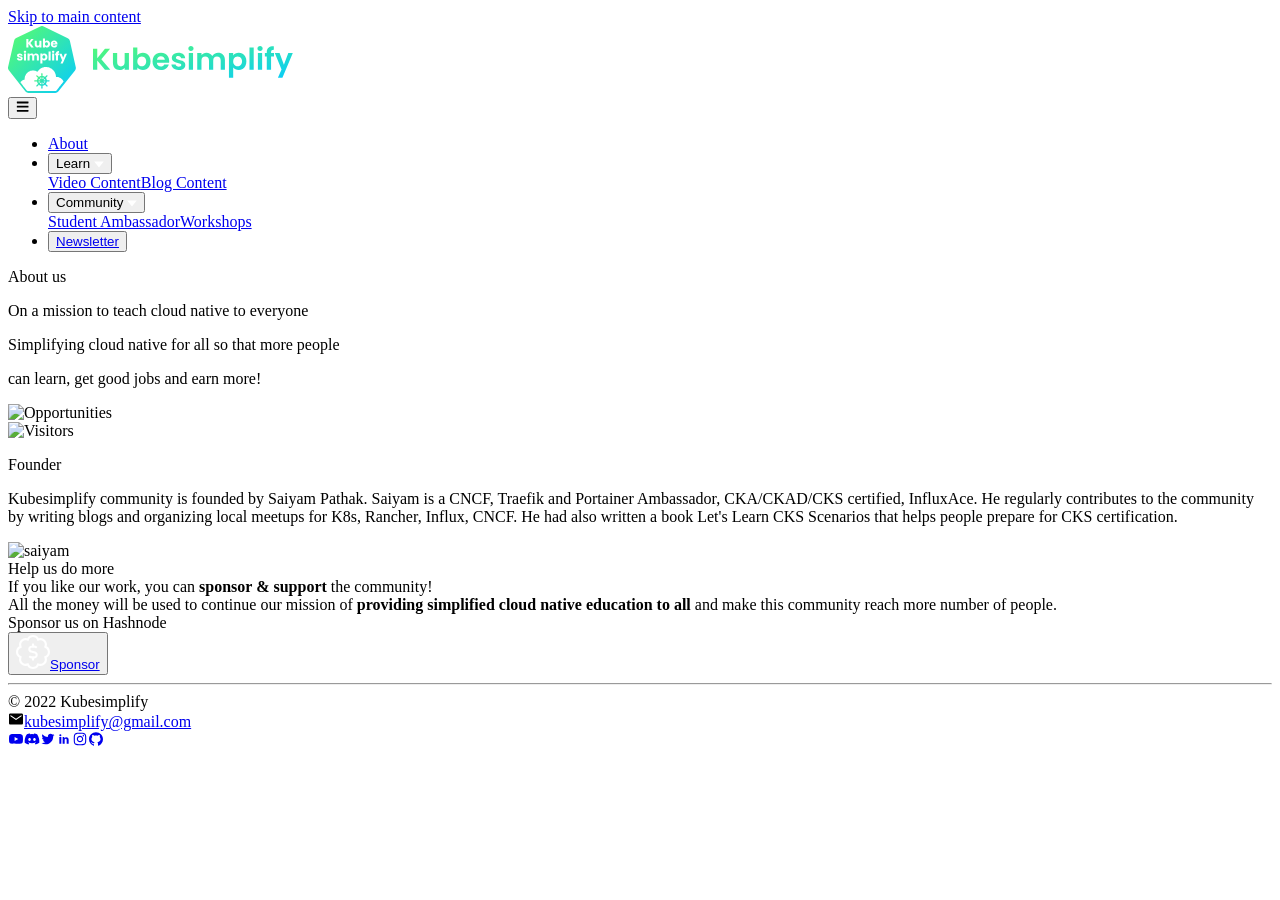
==== commit 45569cde: "deploy: fa6a7201227b7a6ea0bb92504789ab0920e49fae" ====
--- a/about/index.html
+++ b/about/index.html
@@ -4,14 +4,14 @@
 <meta charset="UTF-8">
 <meta name="viewport" content="width=device-width,initial-scale=1">
 <meta name="generator" content="Docusaurus v2.0.0-beta.18">
-<title data-rh="true">Kubesimplify · Simplifying Cloud Native for All</title><meta data-rh="true" name="twitter:card" content="summary_large_image"><meta data-rh="true" property="og:url" content="https://kubesimplify.github.io/website/about"><meta data-rh="true" name="docusaurus_locale" content="en"><meta data-rh="true" name="docusaurus_tag" content="default"><meta data-rh="true" name="docsearch:language" content="en"><meta data-rh="true" name="docsearch:docusaurus_tag" content="default"><link data-rh="true" rel="icon" href="/website/img/favicon.ico"><link data-rh="true" rel="canonical" href="https://kubesimplify.github.io/website/about"><link data-rh="true" rel="alternate" href="https://kubesimplify.github.io/website/about" hreflang="en"><link data-rh="true" rel="alternate" href="https://kubesimplify.github.io/website/about" hreflang="x-default"><link rel="stylesheet" href="/website/assets/css/styles.3d1189d1.css">
-<link rel="preload" href="/website/assets/js/runtime~main.263b1870.js" as="script">
-<link rel="preload" href="/website/assets/js/main.89f49582.js" as="script">
+<title data-rh="true">Kubesimplify · Simplifying Cloud Native for All</title><meta data-rh="true" name="twitter:card" content="summary_large_image"><meta data-rh="true" property="og:url" content="https://kubesimplify.github.io/website/about"><meta data-rh="true" name="docusaurus_locale" content="en"><meta data-rh="true" name="docusaurus_tag" content="default"><meta data-rh="true" name="docsearch:language" content="en"><meta data-rh="true" name="docsearch:docusaurus_tag" content="default"><link data-rh="true" rel="icon" href="/website/img/favicon.ico"><link data-rh="true" rel="canonical" href="https://kubesimplify.github.io/website/about"><link data-rh="true" rel="alternate" href="https://kubesimplify.github.io/website/about" hreflang="en"><link data-rh="true" rel="alternate" href="https://kubesimplify.github.io/website/about" hreflang="x-default"><link rel="stylesheet" href="/website/assets/css/styles.b3dcb777.css">
+<link rel="preload" href="/website/assets/js/runtime~main.c33e787c.js" as="script">
+<link rel="preload" href="/website/assets/js/main.ed88aff0.js" as="script">
 </head>
 <body class="navigation-with-keyboard">
 <script>!function(){function t(t){document.documentElement.setAttribute("data-theme",t)}var e=function(){var t=null;try{t=localStorage.getItem("theme")}catch(t){}return t}();t(null!==e?e:"light")}()</script><div id="__docusaurus">
-<div role="region"><a href="#" class="skipToContent_ZgBM">Skip to main content</a></div><section class="navbar_MONK"><nav class="navbar_positioning_acLH"><div class="navbar_logopair_qSyO"><div class="navbar_logo_HoQn"><svg width="285" height="67" viewBox="0 0 285 67" fill="none" xmlns="http://www.w3.org/2000/svg" class="logo_Ufb2" role=""><path d="M50.301 65.537A3.822 3.822 0 0 1 47.276 67l-26.765-.04a3.85 3.85 0 0 1-3.017-1.47L.841 44.346a3.951 3.951 0 0 1-.746-3.303l6.003-26.326a3.87 3.87 0 0 1 2.09-2.642L32.33.382a3.82 3.82 0 0 1 3.348.008l24.101 11.756a3.911 3.911 0 0 1 2.083 2.65l5.917 26.35a3.939 3.939 0 0 1-.755 3.294L50.301 65.537Z" fill="url(#a)"></path><path d="M38.03 41.074c.66.008 1.352.04 1.54.07.19.032.637.127.983.22.354.095.864.268 1.147.378.275.11.668.29.873.401.204.11.518.29.691.393.181.102.503.322.723.487.22.165.653.55.975.865.314.306.7.73.856.935.15.204.401.558.55.778.142.22.362.59.48.825.126.236.314.668.432.967.11.29.252.7.315.912.055.204.11.432.125.503.016.078.063.314.11.534.047.22.095.645.118.943.016.291.063.566.095.598.039.047.204.07.503.07.243 0 .55.016.691.047.134.024.417.079.62.11.205.04.527.118.724.173.188.055.471.158.636.213a7.8 7.8 0 0 1 .716.314c.236.11.652.354.935.534.33.22.715.543 1.116.96.346.345.73.793.88 1.02.142.22.338.559.432.748.095.188.173.392.173.455 0 .055-.118.252-.26.425-.14.18-.58.746-.99 1.257-.408.519-.801 1.022-.887 1.124-.087.11-.393.503-.692.888-.299.385-.558.708-.574.723-.016.016-.157.197-.322.401-.165.204-.424.543-.581.747-.158.204-.3.385-.315.4-.016.016-.173.213-.346.433-.18.22-.353.44-.4.487a6.632 6.632 0 0 0-.268.346c-.102.134-.448.574-.762.974-.322.401-.652.81-.747.904a1.2 1.2 0 0 1-.416.26c-.22.063-.747.078-3.568.07-1.815-.007-8.102-.023-13.965-.031-5.863-.008-10.743-.031-10.845-.047a1.996 1.996 0 0 1-.401-.157 2.205 2.205 0 0 1-.354-.275 7.684 7.684 0 0 1-.377-.448c-.126-.165-.385-.503-.574-.755a22.952 22.952 0 0 0-.369-.471c-.023-.016-.228-.283-.471-.59a62.297 62.297 0 0 0-.747-.967c-.18-.22-.472-.59-.652-.825a73.603 73.603 0 0 0-.417-.518c-.047-.048-.157-.197-.251-.323-.095-.126-.362-.471-.59-.77l-1.17-1.486c-.417-.518-.755-.974-.755-.997 0-.032.07-.158.157-.284a4.9 4.9 0 0 1 .519-.581c.196-.189.455-.417.573-.511.118-.086.37-.26.558-.377a5.936 5.936 0 0 1 1.038-.519 4.42 4.42 0 0 1 .597-.196c.212-.056.44-.102.503-.102.07 0 .15-.032.18-.063.04-.047.072-.393.087-.873.024-.503.07-1.03.15-1.391.062-.33.188-.81.274-1.077.087-.26.244-.66.346-.88.102-.22.291-.581.425-.802.141-.22.377-.573.526-.778.15-.204.527-.613.825-.911a9.677 9.677 0 0 1 1.006-.857c.244-.173.715-.448 1.038-.62.322-.166.723-.347.903-.41.173-.062.488-.157.692-.212.204-.063.527-.141.715-.18.236-.048.739-.071 1.572-.071.81 0 1.32.023 1.509.063.165.039.393.102.51.133.118.032.44.134.716.22.275.095.73.283 1.014.425.275.141.526.26.558.26.023 0 .141-.143.259-.315.11-.165.346-.48.51-.684.166-.204.52-.582.779-.825.26-.252.676-.613.92-.81.25-.189.604-.448.8-.558.19-.118.598-.338.905-.495.306-.15.809-.354 1.115-.456.307-.102.77-.236 1.038-.298.26-.056.62-.134.794-.158.173-.031.856-.047 1.517-.039ZM23.25 21.412h2.53l-3.41-4.332 3.293-4.168h-2.437l-2.83 3.727v-3.727H18.33v8.5h2.067v-3.75l2.854 3.75Zm10.18-6.762h-2.068v3.672c0 .92-.511 1.431-1.313 1.431-.77 0-1.289-.511-1.289-1.43V14.65H26.7v3.947c0 1.809 1.054 2.886 2.618 2.886.904 0 1.627-.417 2.044-.99v.92h2.067V14.65Zm3.56.951v-3.16h-2.067v8.963h2.067v-.943c.377.59 1.093 1.038 2.083 1.038 1.659 0 2.98-1.353 2.98-3.484 0-2.13-1.313-3.467-2.98-3.467-.967 0-1.706.448-2.083 1.053Zm2.956 2.414c0 1.078-.708 1.683-1.494 1.683-.77 0-1.478-.598-1.478-1.675s.708-1.667 1.478-1.667c.786 0 1.494.582 1.494 1.66Zm6.17-1.808c.692 0 1.273.424 1.273 1.164h-2.594c.126-.747.645-1.164 1.321-1.164Zm3.23 2.956h-2.2c-.173.362-.495.653-1.077.653-.668 0-1.21-.409-1.281-1.297h4.685c.023-.205.031-.41.031-.606 0-2.052-1.391-3.365-3.364-3.365-2.005 0-3.412 1.336-3.412 3.475 0 2.147 1.43 3.476 3.412 3.476 1.682 0 2.885-1.014 3.207-2.336Zm-34.664 13.25c-.032-2.516-3.687-1.754-3.687-2.831 0-.322.267-.519.747-.519.581 0 .935.299.998.763h1.91c-.133-1.337-1.1-2.304-2.845-2.304-1.769 0-2.751.944-2.751 2.1 0 2.476 3.686 1.69 3.686 2.783 0 .299-.283.542-.817.542-.566 0-.99-.314-1.038-.786H8.841c.095 1.306 1.305 2.312 3.105 2.312 1.698 0 2.736-.88 2.736-2.06Zm1.273 1.966h2.067v-6.755h-2.067v6.755Zm1.046-7.463c.723 0 1.218-.495 1.218-1.116 0-.63-.495-1.125-1.218-1.125-.74 0-1.235.496-1.235 1.125 0 .621.496 1.116 1.235 1.116Zm11.838 7.463h2.06V30.43c0-1.816-1.086-2.886-2.752-2.886-.983 0-1.832.543-2.28 1.259-.456-.81-1.28-1.258-2.295-1.258-.888 0-1.572.377-1.973.92v-.85h-2.075v6.763h2.075v-3.672c0-.881.503-1.369 1.297-1.369.786 0 1.29.488 1.29 1.368v3.673h2.059v-3.672c0-.881.51-1.369 1.297-1.369.786 0 1.297.488 1.297 1.368v3.673Zm5.58-5.803v-.952h-2.075v9.979h2.076v-4.168c.369.566 1.084 1.038 2.083 1.038 1.658 0 2.971-1.352 2.971-3.483 0-2.131-1.313-3.468-2.971-3.468-.999 0-1.714.464-2.083 1.054Zm2.948 2.414c0 1.077-.7 1.682-1.485 1.682-.779 0-1.478-.597-1.478-1.675 0-1.077.7-1.667 1.478-1.667.786 0 1.485.582 1.485 1.66Zm3.2 3.389h2.067v-8.964h-2.068v8.964Zm3.568 0h2.075v-6.755h-2.075v6.755Zm1.046-7.463c.723 0 1.218-.495 1.218-1.108 0-.63-.495-1.125-1.218-1.125-.74 0-1.234.496-1.234 1.125 0 .613.495 1.108 1.234 1.108Zm2.735 7.463h2.068v-5.04H51.1v-1.715h-1.116v-.063c0-.715.282-.959 1.076-.904v-1.761c-2.06-.11-3.144.762-3.144 2.532v.196h-.754v1.714h.754v5.04Zm7.263-2.524-1.564-4.23h-2.31l2.75 6.526-1.556 3.444h2.232l4.237-9.97h-2.24l-1.549 4.23Z" fill="#fff"></path><path fill-rule="evenodd" clip-rule="evenodd" d="M33.86 46.915c-.508.152-.791 1.354-.548 2.324.042.166.048.216.048.414v.226l-.059.025c-.032.013-.12.034-.195.045a.881.881 0 0 0-.168.037.706.706 0 0 1-.146.035c-.42.065-1.03.33-1.617.703-.352.224-.525.177-.706-.192-.34-.696-1.397-1.48-1.876-1.394-.82.15-.187 1.511 1.04 2.238.345.204.408.35.257.589l-.141.223a.988.988 0 0 0-.075.13.499.499 0 0 1-.05.09c-.245.382-.523 1.164-.595 1.669-.03.22-.217.28-.56.178-1.175-.348-2.764.15-2.41.754.09.154.34.358.463.377.031.006.117.03.19.056.358.125 1.253.13 1.679.011.096-.026.178-.036.349-.04.266-.006.258-.012.295.21a5.11 5.11 0 0 0 .78 1.985c.05.078.118.186.15.24l.058.1-.05.061c-.079.1-.2.202-.36.3-.613.377-1.176 1.012-1.328 1.498-.407 1.304 1.332.802 2.171-.627.215-.366.365-.44.59-.29.619.41 1.164.656 1.72.775.084.018.176.043.204.054a.686.686 0 0 0 .146.032c.24.028.244.033.244.289a.893.893 0 0 1-.048.344c-.182.59-.11 1.44.166 1.992.59 1.174 1.435-.32 1.084-1.915-.121-.547-.084-.656.247-.724.782-.162 1.196-.33 1.9-.774.366-.23.447-.203.703.23.643 1.086 1.915 1.734 2.222 1.132.134-.263-.02-.662-.482-1.257a4.192 4.192 0 0 0-.767-.678c-.24-.148-.463-.325-.503-.402-.029-.053-.015-.083.16-.354.401-.626.558-.982.713-1.626l.1-.417.042-.174h.212c.174.001.233.008.324.036 1.103.344 2.71-.164 2.405-.76-.232-.455-1.52-.714-2.332-.47-.167.05-.299.065-.475.053l-.134-.01-.034-.133a38.523 38.523 0 0 1-.1-.418c-.154-.654-.335-1.063-.743-1.686-.205-.313-.163-.432.23-.648 1.235-.679 1.87-2.255.906-2.251-.27 0-.351.037-.842.378-.322.223-.718.671-.925 1.047-.21.38-.325.402-.744.136-.532-.337-1.008-.547-1.461-.647a7.28 7.28 0 0 0-.396-.087c-.324-.065-.378-.182-.265-.576.318-1.102-.095-2.637-.663-2.466Zm-.523 4.503c.021.047.028 1.469.008 1.545-.024.09-.058.117-.2.159l-.122.036-.556-.557c-.323-.324-.556-.57-.556-.586 0-.065.41-.301.748-.432.435-.169.653-.222.678-.165Zm1.465.027c.41.11 1.157.475 1.157.565 0 .01-.254.273-.565.584l-.564.564-.125-.043c-.233-.08-.23-.07-.224-.963.006-.825-.007-.795.321-.707Zm-3.6 1.47c.039.03.286.273.548.538.546.552.508.487.413.716l-.05.122h-.586c-.749 0-1.034-.013-1.046-.045-.035-.092.156-.64.376-1.076.186-.368.194-.374.345-.255Zm5.652-.012c.198.273.49 1 .529 1.313l.009.075H35.77l-.042-.083a1.604 1.604 0 0 1-.072-.168l-.029-.086.121-.127c.772-.812 1.03-1.028 1.105-.924Zm-4.729 2.564c.024.04.06.119.08.175l.037.102-.374.38c-.206.21-.466.47-.577.578l-.202.196-.038-.043c-.23-.267-.642-1.321-.552-1.411.035-.035.226-.044.998-.047l.586-.003.042.073Zm4.816-.063c.478.012.45 0 .42.192-.033.203-.213.678-.355.936-.236.429-.14.455-.816-.221l-.564-.565.041-.109c.023-.06.059-.14.08-.176l.04-.067h.375c.206 0 .557.004.78.01Zm-1.635 1.617c.745.733.723.686.4.858-.366.195-.877.388-1.122.423l-.075.011.005-.825.004-.824.126-.051c.187-.077.14-.106.662.408Zm-2.037-.39.09.042v1.64l-.075-.008a3.195 3.195 0 0 1-.562-.168 2.65 2.65 0 0 0-.173-.072c-.202-.072-.638-.318-.638-.36 0-.046.979-1.041 1.093-1.11.048-.029.16-.014.265.035Z" fill="url(#b)"></path><path d="m96.947 43.807-7.69-9.42v9.42H85.02V22.666h4.238v9.48l7.69-9.48h5.116l-8.719 10.48 8.961 10.661h-5.358Zm23.979-16.78v16.78h-4.269v-2.12c-.545.727-1.261 1.302-2.149 1.726-.868.404-1.817.606-2.846.606-1.312 0-2.472-.273-3.481-.818-1.009-.565-1.807-1.383-2.392-2.453-.565-1.09-.848-2.383-.848-3.877v-9.844h4.239v9.238c0 1.333.333 2.363.999 3.09.666.706 1.574 1.06 2.724 1.06 1.171 0 2.089-.354 2.755-1.06.666-.727.999-1.757.999-3.09v-9.238h4.269Zm8.42 2.454c.544-.808 1.291-1.464 2.24-1.969.969-.505 2.068-.757 3.299-.757 1.433 0 2.725.353 3.875 1.06 1.171.707 2.089 1.716 2.755 3.029.686 1.292 1.03 2.796 1.03 4.513 0 1.716-.344 3.24-1.03 4.573-.666 1.313-1.584 2.332-2.755 3.06-1.15.726-2.442 1.09-3.875 1.09-1.251 0-2.351-.243-3.299-.727-.929-.505-1.675-1.151-2.24-1.939v2.393h-4.239V21.394h4.239v8.087Zm8.869 5.876c0-1.01-.211-1.878-.635-2.605-.404-.747-.949-1.313-1.635-1.696a4.292 4.292 0 0 0-2.18-.576c-.767 0-1.493.202-2.179.606-.666.384-1.211.949-1.635 1.696-.404.747-.605 1.626-.605 2.635 0 1.01.201 1.888.605 2.635.424.747.969 1.323 1.635 1.727a4.398 4.398 0 0 0 2.179.575c.787 0 1.514-.202 2.18-.605.686-.404 1.231-.98 1.635-1.727.424-.747.635-1.636.635-2.665Zm23-.303c0 .606-.04 1.15-.122 1.635h-12.26c.101 1.212.525 2.16 1.272 2.847.747.687 1.665 1.03 2.755 1.03 1.574 0 2.694-.676 3.36-2.029h4.57c-.484 1.615-1.412 2.948-2.785 3.998-1.371 1.03-3.057 1.545-5.055 1.545-1.614 0-3.067-.354-4.359-1.06-1.271-.727-2.27-1.747-2.997-3.06-.706-1.312-1.059-2.827-1.059-4.543 0-1.736.353-3.26 1.059-4.573.706-1.313 1.695-2.322 2.967-3.03 1.271-.706 2.734-1.06 4.389-1.06 1.595 0 3.018.344 4.269 1.03a7.098 7.098 0 0 1 2.936 2.939c.707 1.252 1.06 2.695 1.06 4.33Zm-4.389-1.212c-.02-1.09-.414-1.958-1.181-2.605-.767-.666-1.706-.999-2.816-.999-1.049 0-1.937.323-2.664.97-.706.625-1.14 1.504-1.302 2.634h7.963Zm13.901 10.238c-1.373 0-2.604-.243-3.695-.727-1.088-.505-1.957-1.181-2.602-2.03a5.166 5.166 0 0 1-1.029-2.816h4.267c.081.646.394 1.18.939 1.605.565.424 1.262.636 2.088.636.808 0 1.434-.161 1.878-.485.464-.323.697-.737.697-1.241 0-.546-.283-.95-.848-1.212-.546-.283-1.423-.586-2.634-.909-1.251-.303-2.281-.616-3.088-.939a5.49 5.49 0 0 1-2.059-1.484c-.564-.666-.847-1.565-.847-2.695 0-.93.263-1.777.788-2.545.543-.767 1.31-1.373 2.299-1.817 1.009-.444 2.19-.666 3.543-.666 1.998 0 3.592.505 4.783 1.514 1.19.99 1.846 2.332 1.968 4.029h-4.057c-.061-.667-.343-1.192-.848-1.576-.484-.403-1.14-.605-1.968-.605-.767 0-1.362.141-1.786.424-.403.282-.606.676-.606 1.181 0 .565.283 1 .849 1.302.565.283 1.443.576 2.633.879 1.211.303 2.21.616 2.998.939a5.112 5.112 0 0 1 2.027 1.514c.586.666.889 1.555.909 2.666 0 .969-.273 1.837-.818 2.604-.525.768-1.292 1.373-2.301 1.818-.989.424-2.149.636-3.48.636Zm12.228-19.052c-.747 0-1.373-.232-1.878-.696-.484-.485-.726-1.08-.726-1.787 0-.707.242-1.293.726-1.757.505-.485 1.131-.727 1.878-.727.746 0 1.362.242 1.846.727.505.465.756 1.05.756 1.757 0 .706-.251 1.302-.756 1.787-.484.464-1.1.696-1.846.696Zm2.088 2v16.78h-4.238v-16.78h4.238Zm25.015-.243c2.059 0 3.713.636 4.964 1.908 1.272 1.252 1.908 3.009 1.908 5.27v9.844h-4.238V34.54c0-1.313-.333-2.312-.998-2.999-.667-.706-1.575-1.06-2.726-1.06-1.15 0-2.068.354-2.754 1.06-.667.687-1 1.686-1 2.999v9.268h-4.238V34.54c0-1.313-.332-2.312-.999-2.999-.666-.706-1.573-1.06-2.725-1.06-1.17 0-2.098.354-2.785 1.06-.665.687-.998 1.686-.998 2.999v9.268h-4.238v-16.78h4.238v2.03a5.665 5.665 0 0 1 2.088-1.666c.869-.404 1.817-.606 2.847-.606 1.312 0 2.482.283 3.511.848a5.747 5.747 0 0 1 2.392 2.363c.545-.97 1.332-1.747 2.36-2.332a6.852 6.852 0 0 1 3.391-.879Zm15.132 2.666c.545-.768 1.292-1.404 2.24-1.909.968-.525 2.07-.787 3.301-.787 1.432 0 2.724.353 3.874 1.06 1.171.707 2.09 1.716 2.755 3.029.686 1.292 1.029 2.796 1.029 4.513 0 1.716-.343 3.24-1.029 4.573-.665 1.313-1.584 2.332-2.755 3.06-1.15.726-2.442 1.09-3.874 1.09-1.231 0-2.322-.253-3.27-.758-.929-.504-1.685-1.14-2.271-1.908v10.39h-4.238V27.026h4.238v2.424Zm8.871 5.906c0-1.01-.213-1.878-.636-2.605-.404-.747-.95-1.313-1.635-1.696a4.288 4.288 0 0 0-2.179-.576c-.767 0-1.494.202-2.181.606-.666.384-1.211.949-1.634 1.696-.405.747-.606 1.626-.606 2.635 0 1.01.201 1.888.606 2.635.423.747.968 1.323 1.634 1.727a4.408 4.408 0 0 0 2.181.575c.787 0 1.513-.202 2.179-.605.685-.404 1.231-.98 1.635-1.727.423-.747.636-1.636.636-2.665Zm11.647-13.963v22.413h-4.24V21.394h4.24Zm6.336 3.634c-.747 0-1.372-.232-1.877-.696-.484-.485-.726-1.08-.726-1.787 0-.707.242-1.293.726-1.757.505-.485 1.13-.727 1.877-.727.746 0 1.362.242 1.846.727.504.465.757 1.05.757 1.757 0 .706-.253 1.302-.757 1.787-.484.464-1.1.696-1.846.696Zm2.09 2v16.78h-4.24v-16.78h4.24Zm11.876 3.483h-2.937v13.296h-4.299V30.511h-1.907v-3.484h1.907v-.848c0-2.06.586-3.574 1.756-4.543 1.17-.97 2.937-1.424 5.297-1.363v3.574c-1.029-.02-1.745.152-2.149.515-.403.364-.605 1.02-.605 1.969v.696h2.937v3.484Zm18.79-3.484-10.383 24.716h-4.511l3.633-8.36-6.72-16.356h4.752l4.33 11.722 4.389-11.722h4.51Z" fill="url(#c)"></path><defs><linearGradient id="a" x1="0.457" y1="0.005" x2="67.46" y2="66.956" gradientUnits="userSpaceOnUse"><stop stop-color="#5CFF68"></stop><stop offset="1" stop-color="#05CAFF"></stop></linearGradient><linearGradient id="b" x1="26.115" y1="46.903" x2="42.009" y2="62.553" gradientUnits="userSpaceOnUse"><stop stop-color="#5CFF68"></stop><stop offset="1" stop-color="#05CAFF"></stop></linearGradient><linearGradient id="c" x1="84.291" y1="10.49" x2="103.981" y2="96.871" gradientUnits="userSpaceOnUse"><stop stop-color="#5CFF68"></stop><stop offset="1" stop-color="#05CAFF"></stop></linearGradient></defs></svg></div><button class="mobile_menu_icon_Fa9_"><svg stroke="currentColor" fill="currentColor" stroke-width="0" viewBox="0 0 448 512" height="1em" width="1em" xmlns="http://www.w3.org/2000/svg"><path d="M16 132h416c8.837 0 16-7.163 16-16V76c0-8.837-7.163-16-16-16H16C7.163 60 0 67.163 0 76v40c0 8.837 7.163 16 16 16zm0 160h416c8.837 0 16-7.163 16-16v-40c0-8.837-7.163-16-16-16H16c-8.837 0-16 7.163-16 16v40c0 8.837 7.163 16 16 16zm0 160h416c8.837 0 16-7.163 16-16v-40c0-8.837-7.163-16-16-16H16c-8.837 0-16 7.163-16 16v40c0 8.837 7.163 16 16 16z"></path></svg></button></div><ul class="navbar_links_MM_M"><li class="about_EDNz"><div class="navbar_about_start_YQFC"><a class="navbar_about_word_lRhf" href="/website/about">About</a></div></li><li class="learn_s8LK"><div class="navbar_dropdown_gBCg"><button class="navbar_dropbtn_lrWS">Learn <svg width="10" height="7" viewBox="0 0 10 7" fill="none" xmlns="http://www.w3.org/2000/svg" role="img"><path d="m4.981 6.5 4.763-6H.218l4.763 6Z" fill="#fff"></path></svg></button><div class="navbar_dropdown_content_HFwf"><a href="https://www.youtube.com/c/saiyam911/videos" target="blank">Video Content</a><a class="navbar_blog_design_fTgL" href="https://kubesimplify.com/" target="blank">Blog Content</a></div></div></li><li class="community_y3Jf"><div class="navbar_dropdown_gBCg"><button class="navbar_dropbtn_lrWS">Community <svg width="10" height="7" viewBox="0 0 10 7" fill="none" xmlns="http://www.w3.org/2000/svg" role="img"><path d="m4.981 6.5 4.763-6H.218l4.763 6Z" fill="#fff"></path></svg></button><div class="navbar_dropdown_content_HFwf"><a href="/website/ambassadors">Student Ambassador</a><a class="navbar_workshops_designs_Jcky" href="https://kubesimplify.github.io/live-workshops/" target="blank">Workshops</a></div></div></li><li><button class="navbarbutton_5u1I"><span class="navbar_text_JL4G">Newsletter</span></button></li></ul></nav></section><div class="main-wrapper"><section><div class="ap_cont_1_NNxq"><p class="ap_cont_1_heading_wbiF"> About us </p></div><div class="ap_cont_1_mission_xYKB"><p class="ap_cont_1_mission_content_YASX"> On a mission to teach<span class="ap_cont_1_cloud_hSPN"> cloud native</span> to everyone </p><p class="ap_cont_1_mission_content_para_NoFO"> Simplifying cloud native for all so that more people</p><p class="ap_cont_1_mission_content_para_check_nEwq"> can learn, get good jobs and earn more! </p></div><div><div class="ap_cont_2_box_dmXU"><img src="/website/assets/images/Opportunity-15a10508a6720a243e9467eefc056c60.png" alt="Opportunities"></div></div></section><div class="ap_cont_3_G_lP"><img src="/website/assets/images/VisitorsSection-79b61d2c6282c8d642e8025e4fd589d9.png" alt="Visitors"></div><section><div class="ap_cont_4_founder_M4lU"><div class="ap_cont_4_founder_description_BbxK"><p class="ap_cont_4_heading_Afnv">Founder</p><p class="ap_cont_4_para_yC7M">Kubesimplify community is founded by <span class="ap_cont_1_cloud_hSPN">Saiyam Pathak. </span>Saiyam is a CNCF, Traefik and Portainer Ambassador, CKA/CKAD/CKS certified, InfluxAce. He regularly contributes to the community by writing blogs and organizing local meetups for K8s, Rancher, Influx, CNCF. He had also written a book <span class="ap_cont_1_cloud_hSPN">Let&#x27;s Learn CKS Scenarios </span> that helps people prepare for CKS certification.</p></div><div class="ap_cont_4_image_block_CiPE"><img src="/website/assets/images/Saiyam-e0aceacc3e47ae6f16014cdde94bcb59.png" alt="saiyam"></div></div></section></div><section class="footer_xBL4"><div class="footer_upper_mQde"><div><div class="title_NItk">Help us do more</div><div class="sponsors_content_hbIG">If you like our work, you can <b>sponsor &amp; support</b> the community!<br>All the money will be used to continue our mission of <b>providing simplified cloud native education to all</b> and make this community reach more number of people.</div></div><div class="sponsors_card_Uvsf"><div class="sponsors_card_title_IkS_">Sponsor us on Hashnode</div><button class="sponsor_hashnode_E2qa"><div><div class="sponsor_hashnode_logo_jGyT"><svg width="34" height="34" viewBox="0 0 34 34" fill="none" xmlns="http://www.w3.org/2000/svg" class="logo_fYHz" role="img"><path d="m19.254 16.538-3.922-1.117a1.38 1.38 0 0 1-.99-1.311c0-.747.614-1.36 1.36-1.36h2.451c.548 0 1.068.17 1.505.486.199.144.475.1.652-.077l.758-.758a.542.542 0 0 0-.066-.813 4.646 4.646 0 0 0-2.849-.963h-.088V9.032a.532.532 0 0 0-.537-.53h-1.062a.531.531 0 0 0-.53.53v1.593h-.233a3.488 3.488 0 0 0-3.468 3.817c.138 1.471 1.267 2.666 2.683 3.07l3.75 1.067c.58.172.99.708.99 1.311 0 .752-.614 1.36-1.36 1.36h-2.451a2.558 2.558 0 0 1-1.505-.486c-.199-.144-.48-.1-.652.077l-.758.758a.542.542 0 0 0 .066.813 4.646 4.646 0 0 0 2.849.963h.088v1.593c0 .293.238.53.531.53h1.062a.532.532 0 0 0 .537-.53v-1.593h.088c1.516 0 2.943-.902 3.435-2.334.675-1.97-.487-3.972-2.334-4.503ZM34 17.003a6.572 6.572 0 0 0-3.297-5.68 6.55 6.55 0 0 0-1.687-6.34 6.55 6.55 0 0 0-6.338-1.686A6.572 6.572 0 0 0 16.998 0a6.57 6.57 0 0 0-5.676 3.297 6.563 6.563 0 0 0-6.344 1.687 6.576 6.576 0 0 0-1.687 6.338A6.579 6.579 0 0 0 0 17.002a6.576 6.576 0 0 0 3.291 5.676 6.59 6.59 0 0 0 1.687 6.344 6.534 6.534 0 0 0 6.344 1.681A6.577 6.577 0 0 0 16.997 34a6.579 6.579 0 0 0 5.68-3.297 6.517 6.517 0 0 0 6.34-1.681 6.563 6.563 0 0 0 1.686-6.344A6.57 6.57 0 0 0 34 17.003Zm-6.051 4.535c.354.78 1.958 3.59-.432 5.98-1.919 1.919-3.816 1.415-5.984.43-.304.808-1.145 3.928-4.536 3.928-3.457 0-4.292-3.291-4.535-3.927-2.163.984-4.066 1.477-5.98-.432-2.444-2.433-.724-5.343-.43-5.979-.808-.31-3.928-1.15-3.928-4.535 0-3.463 3.285-4.298 3.927-4.536-.354-.785-1.958-3.595.432-5.984 2.444-2.45 5.365-.714 5.979-.432.31-.802 1.15-3.927 4.535-3.927 3.463 0 4.298 3.291 4.536 3.927.785-.354 3.595-1.958 5.984.432 2.445 2.433.725 5.343.432 5.984.802.304 3.927 1.145 3.927 4.536 0 3.457-3.291 4.292-3.927 4.535Z" fill="#fff"></path></svg><div class="button_name_Q37u">Sponsor</div></div></div></button></div></div><hr class="hr_xO8t"><div class="footer_lower_irt2"><div class="end_first_OBE7">© 2022 Kubesimplify</div><div class="footer_mail_Ru02"><svg stroke="currentColor" fill="currentColor" stroke-width="0" viewBox="0 0 512 512" class="mail_logo_pVq9" row="img" height="1em" width="1em" xmlns="http://www.w3.org/2000/svg"><path d="M437.332 80H74.668C51.199 80 32 99.198 32 122.667v266.666C32 412.802 51.199 432 74.668 432h362.664C460.801 432 480 412.802 480 389.333V122.667C480 99.198 460.801 80 437.332 80zM432 170.667L256 288 80 170.667V128l176 117.333L432 128v42.667z"></path></svg><div class="mail_title_H_96">example@kubesimplify.com</div></div><div class="group_logo_KhZO"><a target="_blank" href="https://www.youtube.com/c/saiyam911"><svg stroke="currentColor" fill="currentColor" stroke-width="0" viewBox="0 0 1024 1024" row="img" class="social1_pt2Y" height="1em" width="1em" xmlns="http://www.w3.org/2000/svg"><path d="M941.3 296.1a112.3 112.3 0 0 0-79.2-79.3C792.2 198 512 198 512 198s-280.2 0-350.1 18.7A112.12 112.12 0 0 0 82.7 296C64 366 64 512 64 512s0 146 18.7 215.9c10.3 38.6 40.7 69 79.2 79.3C231.8 826 512 826 512 826s280.2 0 350.1-18.8c38.6-10.3 68.9-40.7 79.2-79.3C960 658 960 512 960 512s0-146-18.7-215.9zM423 646V378l232 133-232 135z"></path></svg></a><a target="_blank" href="https://discord.gg/eEEFPVMr"><svg stroke="currentColor" fill="currentColor" stroke-width="0" viewBox="0 0 640 512" row="img" class="social2_Ltn5" height="1em" width="1em" xmlns="http://www.w3.org/2000/svg"><path d="M524.531,69.836a1.5,1.5,0,0,0-.764-.7A485.065,485.065,0,0,0,404.081,32.03a1.816,1.816,0,0,0-1.923.91,337.461,337.461,0,0,0-14.9,30.6,447.848,447.848,0,0,0-134.426,0,309.541,309.541,0,0,0-15.135-30.6,1.89,1.89,0,0,0-1.924-.91A483.689,483.689,0,0,0,116.085,69.137a1.712,1.712,0,0,0-.788.676C39.068,183.651,18.186,294.69,28.43,404.354a2.016,2.016,0,0,0,.765,1.375A487.666,487.666,0,0,0,176.02,479.918a1.9,1.9,0,0,0,2.063-.676A348.2,348.2,0,0,0,208.12,430.4a1.86,1.86,0,0,0-1.019-2.588,321.173,321.173,0,0,1-45.868-21.853,1.885,1.885,0,0,1-.185-3.126c3.082-2.309,6.166-4.711,9.109-7.137a1.819,1.819,0,0,1,1.9-.256c96.229,43.917,200.41,43.917,295.5,0a1.812,1.812,0,0,1,1.924.233c2.944,2.426,6.027,4.851,9.132,7.16a1.884,1.884,0,0,1-.162,3.126,301.407,301.407,0,0,1-45.89,21.83,1.875,1.875,0,0,0-1,2.611,391.055,391.055,0,0,0,30.014,48.815,1.864,1.864,0,0,0,2.063.7A486.048,486.048,0,0,0,610.7,405.729a1.882,1.882,0,0,0,.765-1.352C623.729,277.594,590.933,167.465,524.531,69.836ZM222.491,337.58c-28.972,0-52.844-26.587-52.844-59.239S193.056,219.1,222.491,219.1c29.665,0,53.306,26.82,52.843,59.239C275.334,310.993,251.924,337.58,222.491,337.58Zm195.38,0c-28.971,0-52.843-26.587-52.843-59.239S388.437,219.1,417.871,219.1c29.667,0,53.307,26.82,52.844,59.239C470.715,310.993,447.538,337.58,417.871,337.58Z"></path></svg></a><a target="_blank" href="https://twitter.com/kubesimplify"><svg stroke="currentColor" fill="currentColor" stroke-width="0" viewBox="0 0 1024 1024" row="img" class="social2_Ltn5" height="1em" width="1em" xmlns="http://www.w3.org/2000/svg"><path d="M928 254.3c-30.6 13.2-63.9 22.7-98.2 26.4a170.1 170.1 0 0 0 75-94 336.64 336.64 0 0 1-108.2 41.2A170.1 170.1 0 0 0 672 174c-94.5 0-170.5 76.6-170.5 170.6 0 13.2 1.6 26.4 4.2 39.1-141.5-7.4-267.7-75-351.6-178.5a169.32 169.32 0 0 0-23.2 86.1c0 59.2 30.1 111.4 76 142.1a172 172 0 0 1-77.1-21.7v2.1c0 82.9 58.6 151.6 136.7 167.4a180.6 180.6 0 0 1-44.9 5.8c-11.1 0-21.6-1.1-32.2-2.6C211 652 273.9 701.1 348.8 702.7c-58.6 45.9-132 72.9-211.7 72.9-14.3 0-27.5-.5-41.2-2.1C171.5 822 261.2 850 357.8 850 671.4 850 843 590.2 843 364.7c0-7.4 0-14.8-.5-22.2 33.2-24.3 62.3-54.4 85.5-88.2z"></path></svg></a><a target="_blank" href="https://www.linkedin.com/company/kubesimplify/"><svg stroke="currentColor" fill="currentColor" stroke-width="0" version="1.2" baseProfile="tiny" viewBox="0 0 24 24" row="img" class="social2_Ltn5" height="1em" width="1em" xmlns="http://www.w3.org/2000/svg"><path d="M8 19h-3v-10h3v10zm11 0h-3v-5.342c0-1.392-.496-2.085-1.479-2.085-.779 0-1.273.388-1.521 1.165v6.262h-3s.04-9 0-10h2.368l.183 2h.062c.615-1 1.598-1.678 2.946-1.678 1.025 0 1.854.285 2.487 1.001.637.717.954 1.679.954 3.03v5.647z"></path><ellipse cx="6.5" cy="6.5" rx="1.55" ry="1.5"></ellipse></svg></a><a target="_blank" href="https://www.instagram.com/saiyampathak/"><svg stroke="currentColor" fill="currentColor" stroke-width="0" viewBox="0 0 1024 1024" row="img" class="social2_Ltn5" height="1em" width="1em" xmlns="http://www.w3.org/2000/svg"><path d="M512 306.9c-113.5 0-205.1 91.6-205.1 205.1S398.5 717.1 512 717.1 717.1 625.5 717.1 512 625.5 306.9 512 306.9zm0 338.4c-73.4 0-133.3-59.9-133.3-133.3S438.6 378.7 512 378.7 645.3 438.6 645.3 512 585.4 645.3 512 645.3zm213.5-394.6c-26.5 0-47.9 21.4-47.9 47.9s21.4 47.9 47.9 47.9 47.9-21.3 47.9-47.9a47.84 47.84 0 0 0-47.9-47.9zM911.8 512c0-55.2.5-109.9-2.6-165-3.1-64-17.7-120.8-64.5-167.6-46.9-46.9-103.6-61.4-167.6-64.5-55.2-3.1-109.9-2.6-165-2.6-55.2 0-109.9-.5-165 2.6-64 3.1-120.8 17.7-167.6 64.5C132.6 226.3 118.1 283 115 347c-3.1 55.2-2.6 109.9-2.6 165s-.5 109.9 2.6 165c3.1 64 17.7 120.8 64.5 167.6 46.9 46.9 103.6 61.4 167.6 64.5 55.2 3.1 109.9 2.6 165 2.6 55.2 0 109.9.5 165-2.6 64-3.1 120.8-17.7 167.6-64.5 46.9-46.9 61.4-103.6 64.5-167.6 3.2-55.1 2.6-109.8 2.6-165zm-88 235.8c-7.3 18.2-16.1 31.8-30.2 45.8-14.1 14.1-27.6 22.9-45.8 30.2C695.2 844.7 570.3 840 512 840c-58.3 0-183.3 4.7-235.9-16.1-18.2-7.3-31.8-16.1-45.8-30.2-14.1-14.1-22.9-27.6-30.2-45.8C179.3 695.2 184 570.3 184 512c0-58.3-4.7-183.3 16.1-235.9 7.3-18.2 16.1-31.8 30.2-45.8s27.6-22.9 45.8-30.2C328.7 179.3 453.7 184 512 184s183.3-4.7 235.9 16.1c18.2 7.3 31.8 16.1 45.8 30.2 14.1 14.1 22.9 27.6 30.2 45.8C844.7 328.7 840 453.7 840 512c0 58.3 4.7 183.2-16.2 235.8z"></path></svg></a><a target="_blank" href="https://github.com/kubesimplify"><svg stroke="currentColor" fill="currentColor" stroke-width="0" viewBox="0 0 1024 1024" row="img" class="social3_N1sl" height="1em" width="1em" xmlns="http://www.w3.org/2000/svg"><path d="M511.6 76.3C264.3 76.2 64 276.4 64 523.5 64 718.9 189.3 885 363.8 946c23.5 5.9 19.9-10.8 19.9-22.2v-77.5c-135.7 15.9-141.2-73.9-150.3-88.9C215 726 171.5 718 184.5 703c30.9-15.9 62.4 4 98.9 57.9 26.4 39.1 77.9 32.5 104 26 5.7-23.5 17.9-44.5 34.7-60.8-140.6-25.2-199.2-111-199.2-213 0-49.5 16.3-95 48.3-131.7-20.4-60.5 1.9-112.3 4.9-120 58.1-5.2 118.5 41.6 123.2 45.3 33-8.9 70.7-13.6 112.9-13.6 42.4 0 80.2 4.9 113.5 13.9 11.3-8.6 67.3-48.8 121.3-43.9 2.9 7.7 24.7 58.3 5.5 118 32.4 36.8 48.9 82.7 48.9 132.3 0 102.2-59 188.1-200 212.9a127.5 127.5 0 0 1 38.1 91v112.5c.8 9 0 17.9 15 17.9 177.1-59.7 304.6-227 304.6-424.1 0-247.2-200.4-447.3-447.5-447.3z"></path></svg></a></div></div></section></div>
-<script src="/website/assets/js/runtime~main.263b1870.js"></script>
-<script src="/website/assets/js/main.89f49582.js"></script>
+<div role="region"><a href="#" class="skipToContent_ZgBM">Skip to main content</a></div><section class="navbar_MONK"><nav class="navbar_positioning_acLH"><div class="navbar_logopair_qSyO"><div class="navbar_logo_HoQn"><svg width="285" height="67" viewBox="0 0 285 67" fill="none" xmlns="http://www.w3.org/2000/svg" class="logo_Ufb2" role=""><path d="M50.301 65.537A3.822 3.822 0 0 1 47.276 67l-26.765-.04a3.85 3.85 0 0 1-3.017-1.47L.841 44.346a3.951 3.951 0 0 1-.746-3.303l6.003-26.326a3.87 3.87 0 0 1 2.09-2.642L32.33.382a3.82 3.82 0 0 1 3.348.008l24.101 11.756a3.911 3.911 0 0 1 2.083 2.65l5.917 26.35a3.939 3.939 0 0 1-.755 3.294L50.301 65.537Z" fill="url(#a)"></path><path d="M38.03 41.074c.66.008 1.352.04 1.54.07.19.032.637.127.983.22.354.095.864.268 1.147.378.275.11.668.29.873.401.204.11.518.29.691.393.181.102.503.322.723.487.22.165.653.55.975.865.314.306.7.73.856.935.15.204.401.558.55.778.142.22.362.59.48.825.126.236.314.668.432.967.11.29.252.7.315.912.055.204.11.432.125.503.016.078.063.314.11.534.047.22.095.645.118.943.016.291.063.566.095.598.039.047.204.07.503.07.243 0 .55.016.691.047.134.024.417.079.62.11.205.04.527.118.724.173.188.055.471.158.636.213a7.8 7.8 0 0 1 .716.314c.236.11.652.354.935.534.33.22.715.543 1.116.96.346.345.73.793.88 1.02.142.22.338.559.432.748.095.188.173.392.173.455 0 .055-.118.252-.26.425-.14.18-.58.746-.99 1.257-.408.519-.801 1.022-.887 1.124-.087.11-.393.503-.692.888-.299.385-.558.708-.574.723-.016.016-.157.197-.322.401-.165.204-.424.543-.581.747-.158.204-.3.385-.315.4-.016.016-.173.213-.346.433-.18.22-.353.44-.4.487a6.632 6.632 0 0 0-.268.346c-.102.134-.448.574-.762.974-.322.401-.652.81-.747.904a1.2 1.2 0 0 1-.416.26c-.22.063-.747.078-3.568.07-1.815-.007-8.102-.023-13.965-.031-5.863-.008-10.743-.031-10.845-.047a1.996 1.996 0 0 1-.401-.157 2.205 2.205 0 0 1-.354-.275 7.684 7.684 0 0 1-.377-.448c-.126-.165-.385-.503-.574-.755a22.952 22.952 0 0 0-.369-.471c-.023-.016-.228-.283-.471-.59a62.297 62.297 0 0 0-.747-.967c-.18-.22-.472-.59-.652-.825a73.603 73.603 0 0 0-.417-.518c-.047-.048-.157-.197-.251-.323-.095-.126-.362-.471-.59-.77l-1.17-1.486c-.417-.518-.755-.974-.755-.997 0-.032.07-.158.157-.284a4.9 4.9 0 0 1 .519-.581c.196-.189.455-.417.573-.511.118-.086.37-.26.558-.377a5.936 5.936 0 0 1 1.038-.519 4.42 4.42 0 0 1 .597-.196c.212-.056.44-.102.503-.102.07 0 .15-.032.18-.063.04-.047.072-.393.087-.873.024-.503.07-1.03.15-1.391.062-.33.188-.81.274-1.077.087-.26.244-.66.346-.88.102-.22.291-.581.425-.802.141-.22.377-.573.526-.778.15-.204.527-.613.825-.911a9.677 9.677 0 0 1 1.006-.857c.244-.173.715-.448 1.038-.62.322-.166.723-.347.903-.41.173-.062.488-.157.692-.212.204-.063.527-.141.715-.18.236-.048.739-.071 1.572-.071.81 0 1.32.023 1.509.063.165.039.393.102.51.133.118.032.44.134.716.22.275.095.73.283 1.014.425.275.141.526.26.558.26.023 0 .141-.143.259-.315.11-.165.346-.48.51-.684.166-.204.52-.582.779-.825.26-.252.676-.613.92-.81.25-.189.604-.448.8-.558.19-.118.598-.338.905-.495.306-.15.809-.354 1.115-.456.307-.102.77-.236 1.038-.298.26-.056.62-.134.794-.158.173-.031.856-.047 1.517-.039ZM23.25 21.412h2.53l-3.41-4.332 3.293-4.168h-2.437l-2.83 3.727v-3.727H18.33v8.5h2.067v-3.75l2.854 3.75Zm10.18-6.762h-2.068v3.672c0 .92-.511 1.431-1.313 1.431-.77 0-1.289-.511-1.289-1.43V14.65H26.7v3.947c0 1.809 1.054 2.886 2.618 2.886.904 0 1.627-.417 2.044-.99v.92h2.067V14.65Zm3.56.951v-3.16h-2.067v8.963h2.067v-.943c.377.59 1.093 1.038 2.083 1.038 1.659 0 2.98-1.353 2.98-3.484 0-2.13-1.313-3.467-2.98-3.467-.967 0-1.706.448-2.083 1.053Zm2.956 2.414c0 1.078-.708 1.683-1.494 1.683-.77 0-1.478-.598-1.478-1.675s.708-1.667 1.478-1.667c.786 0 1.494.582 1.494 1.66Zm6.17-1.808c.692 0 1.273.424 1.273 1.164h-2.594c.126-.747.645-1.164 1.321-1.164Zm3.23 2.956h-2.2c-.173.362-.495.653-1.077.653-.668 0-1.21-.409-1.281-1.297h4.685c.023-.205.031-.41.031-.606 0-2.052-1.391-3.365-3.364-3.365-2.005 0-3.412 1.336-3.412 3.475 0 2.147 1.43 3.476 3.412 3.476 1.682 0 2.885-1.014 3.207-2.336Zm-34.664 13.25c-.032-2.516-3.687-1.754-3.687-2.831 0-.322.267-.519.747-.519.581 0 .935.299.998.763h1.91c-.133-1.337-1.1-2.304-2.845-2.304-1.769 0-2.751.944-2.751 2.1 0 2.476 3.686 1.69 3.686 2.783 0 .299-.283.542-.817.542-.566 0-.99-.314-1.038-.786H8.841c.095 1.306 1.305 2.312 3.105 2.312 1.698 0 2.736-.88 2.736-2.06Zm1.273 1.966h2.067v-6.755h-2.067v6.755Zm1.046-7.463c.723 0 1.218-.495 1.218-1.116 0-.63-.495-1.125-1.218-1.125-.74 0-1.235.496-1.235 1.125 0 .621.496 1.116 1.235 1.116Zm11.838 7.463h2.06V30.43c0-1.816-1.086-2.886-2.752-2.886-.983 0-1.832.543-2.28 1.259-.456-.81-1.28-1.258-2.295-1.258-.888 0-1.572.377-1.973.92v-.85h-2.075v6.763h2.075v-3.672c0-.881.503-1.369 1.297-1.369.786 0 1.29.488 1.29 1.368v3.673h2.059v-3.672c0-.881.51-1.369 1.297-1.369.786 0 1.297.488 1.297 1.368v3.673Zm5.58-5.803v-.952h-2.075v9.979h2.076v-4.168c.369.566 1.084 1.038 2.083 1.038 1.658 0 2.971-1.352 2.971-3.483 0-2.131-1.313-3.468-2.971-3.468-.999 0-1.714.464-2.083 1.054Zm2.948 2.414c0 1.077-.7 1.682-1.485 1.682-.779 0-1.478-.597-1.478-1.675 0-1.077.7-1.667 1.478-1.667.786 0 1.485.582 1.485 1.66Zm3.2 3.389h2.067v-8.964h-2.068v8.964Zm3.568 0h2.075v-6.755h-2.075v6.755Zm1.046-7.463c.723 0 1.218-.495 1.218-1.108 0-.63-.495-1.125-1.218-1.125-.74 0-1.234.496-1.234 1.125 0 .613.495 1.108 1.234 1.108Zm2.735 7.463h2.068v-5.04H51.1v-1.715h-1.116v-.063c0-.715.282-.959 1.076-.904v-1.761c-2.06-.11-3.144.762-3.144 2.532v.196h-.754v1.714h.754v5.04Zm7.263-2.524-1.564-4.23h-2.31l2.75 6.526-1.556 3.444h2.232l4.237-9.97h-2.24l-1.549 4.23Z" fill="#fff"></path><path fill-rule="evenodd" clip-rule="evenodd" d="M33.86 46.915c-.508.152-.791 1.354-.548 2.324.042.166.048.216.048.414v.226l-.059.025c-.032.013-.12.034-.195.045a.881.881 0 0 0-.168.037.706.706 0 0 1-.146.035c-.42.065-1.03.33-1.617.703-.352.224-.525.177-.706-.192-.34-.696-1.397-1.48-1.876-1.394-.82.15-.187 1.511 1.04 2.238.345.204.408.35.257.589l-.141.223a.988.988 0 0 0-.075.13.499.499 0 0 1-.05.09c-.245.382-.523 1.164-.595 1.669-.03.22-.217.28-.56.178-1.175-.348-2.764.15-2.41.754.09.154.34.358.463.377.031.006.117.03.19.056.358.125 1.253.13 1.679.011.096-.026.178-.036.349-.04.266-.006.258-.012.295.21a5.11 5.11 0 0 0 .78 1.985c.05.078.118.186.15.24l.058.1-.05.061c-.079.1-.2.202-.36.3-.613.377-1.176 1.012-1.328 1.498-.407 1.304 1.332.802 2.171-.627.215-.366.365-.44.59-.29.619.41 1.164.656 1.72.775.084.018.176.043.204.054a.686.686 0 0 0 .146.032c.24.028.244.033.244.289a.893.893 0 0 1-.048.344c-.182.59-.11 1.44.166 1.992.59 1.174 1.435-.32 1.084-1.915-.121-.547-.084-.656.247-.724.782-.162 1.196-.33 1.9-.774.366-.23.447-.203.703.23.643 1.086 1.915 1.734 2.222 1.132.134-.263-.02-.662-.482-1.257a4.192 4.192 0 0 0-.767-.678c-.24-.148-.463-.325-.503-.402-.029-.053-.015-.083.16-.354.401-.626.558-.982.713-1.626l.1-.417.042-.174h.212c.174.001.233.008.324.036 1.103.344 2.71-.164 2.405-.76-.232-.455-1.52-.714-2.332-.47-.167.05-.299.065-.475.053l-.134-.01-.034-.133a38.523 38.523 0 0 1-.1-.418c-.154-.654-.335-1.063-.743-1.686-.205-.313-.163-.432.23-.648 1.235-.679 1.87-2.255.906-2.251-.27 0-.351.037-.842.378-.322.223-.718.671-.925 1.047-.21.38-.325.402-.744.136-.532-.337-1.008-.547-1.461-.647a7.28 7.28 0 0 0-.396-.087c-.324-.065-.378-.182-.265-.576.318-1.102-.095-2.637-.663-2.466Zm-.523 4.503c.021.047.028 1.469.008 1.545-.024.09-.058.117-.2.159l-.122.036-.556-.557c-.323-.324-.556-.57-.556-.586 0-.065.41-.301.748-.432.435-.169.653-.222.678-.165Zm1.465.027c.41.11 1.157.475 1.157.565 0 .01-.254.273-.565.584l-.564.564-.125-.043c-.233-.08-.23-.07-.224-.963.006-.825-.007-.795.321-.707Zm-3.6 1.47c.039.03.286.273.548.538.546.552.508.487.413.716l-.05.122h-.586c-.749 0-1.034-.013-1.046-.045-.035-.092.156-.64.376-1.076.186-.368.194-.374.345-.255Zm5.652-.012c.198.273.49 1 .529 1.313l.009.075H35.77l-.042-.083a1.604 1.604 0 0 1-.072-.168l-.029-.086.121-.127c.772-.812 1.03-1.028 1.105-.924Zm-4.729 2.564c.024.04.06.119.08.175l.037.102-.374.38c-.206.21-.466.47-.577.578l-.202.196-.038-.043c-.23-.267-.642-1.321-.552-1.411.035-.035.226-.044.998-.047l.586-.003.042.073Zm4.816-.063c.478.012.45 0 .42.192-.033.203-.213.678-.355.936-.236.429-.14.455-.816-.221l-.564-.565.041-.109c.023-.06.059-.14.08-.176l.04-.067h.375c.206 0 .557.004.78.01Zm-1.635 1.617c.745.733.723.686.4.858-.366.195-.877.388-1.122.423l-.075.011.005-.825.004-.824.126-.051c.187-.077.14-.106.662.408Zm-2.037-.39.09.042v1.64l-.075-.008a3.195 3.195 0 0 1-.562-.168 2.65 2.65 0 0 0-.173-.072c-.202-.072-.638-.318-.638-.36 0-.046.979-1.041 1.093-1.11.048-.029.16-.014.265.035Z" fill="url(#b)"></path><path d="m96.947 43.807-7.69-9.42v9.42H85.02V22.666h4.238v9.48l7.69-9.48h5.116l-8.719 10.48 8.961 10.661h-5.358Zm23.979-16.78v16.78h-4.269v-2.12c-.545.727-1.261 1.302-2.149 1.726-.868.404-1.817.606-2.846.606-1.312 0-2.472-.273-3.481-.818-1.009-.565-1.807-1.383-2.392-2.453-.565-1.09-.848-2.383-.848-3.877v-9.844h4.239v9.238c0 1.333.333 2.363.999 3.09.666.706 1.574 1.06 2.724 1.06 1.171 0 2.089-.354 2.755-1.06.666-.727.999-1.757.999-3.09v-9.238h4.269Zm8.42 2.454c.544-.808 1.291-1.464 2.24-1.969.969-.505 2.068-.757 3.299-.757 1.433 0 2.725.353 3.875 1.06 1.171.707 2.089 1.716 2.755 3.029.686 1.292 1.03 2.796 1.03 4.513 0 1.716-.344 3.24-1.03 4.573-.666 1.313-1.584 2.332-2.755 3.06-1.15.726-2.442 1.09-3.875 1.09-1.251 0-2.351-.243-3.299-.727-.929-.505-1.675-1.151-2.24-1.939v2.393h-4.239V21.394h4.239v8.087Zm8.869 5.876c0-1.01-.211-1.878-.635-2.605-.404-.747-.949-1.313-1.635-1.696a4.292 4.292 0 0 0-2.18-.576c-.767 0-1.493.202-2.179.606-.666.384-1.211.949-1.635 1.696-.404.747-.605 1.626-.605 2.635 0 1.01.201 1.888.605 2.635.424.747.969 1.323 1.635 1.727a4.398 4.398 0 0 0 2.179.575c.787 0 1.514-.202 2.18-.605.686-.404 1.231-.98 1.635-1.727.424-.747.635-1.636.635-2.665Zm23-.303c0 .606-.04 1.15-.122 1.635h-12.26c.101 1.212.525 2.16 1.272 2.847.747.687 1.665 1.03 2.755 1.03 1.574 0 2.694-.676 3.36-2.029h4.57c-.484 1.615-1.412 2.948-2.785 3.998-1.371 1.03-3.057 1.545-5.055 1.545-1.614 0-3.067-.354-4.359-1.06-1.271-.727-2.27-1.747-2.997-3.06-.706-1.312-1.059-2.827-1.059-4.543 0-1.736.353-3.26 1.059-4.573.706-1.313 1.695-2.322 2.967-3.03 1.271-.706 2.734-1.06 4.389-1.06 1.595 0 3.018.344 4.269 1.03a7.098 7.098 0 0 1 2.936 2.939c.707 1.252 1.06 2.695 1.06 4.33Zm-4.389-1.212c-.02-1.09-.414-1.958-1.181-2.605-.767-.666-1.706-.999-2.816-.999-1.049 0-1.937.323-2.664.97-.706.625-1.14 1.504-1.302 2.634h7.963Zm13.901 10.238c-1.373 0-2.604-.243-3.695-.727-1.088-.505-1.957-1.181-2.602-2.03a5.166 5.166 0 0 1-1.029-2.816h4.267c.081.646.394 1.18.939 1.605.565.424 1.262.636 2.088.636.808 0 1.434-.161 1.878-.485.464-.323.697-.737.697-1.241 0-.546-.283-.95-.848-1.212-.546-.283-1.423-.586-2.634-.909-1.251-.303-2.281-.616-3.088-.939a5.49 5.49 0 0 1-2.059-1.484c-.564-.666-.847-1.565-.847-2.695 0-.93.263-1.777.788-2.545.543-.767 1.31-1.373 2.299-1.817 1.009-.444 2.19-.666 3.543-.666 1.998 0 3.592.505 4.783 1.514 1.19.99 1.846 2.332 1.968 4.029h-4.057c-.061-.667-.343-1.192-.848-1.576-.484-.403-1.14-.605-1.968-.605-.767 0-1.362.141-1.786.424-.403.282-.606.676-.606 1.181 0 .565.283 1 .849 1.302.565.283 1.443.576 2.633.879 1.211.303 2.21.616 2.998.939a5.112 5.112 0 0 1 2.027 1.514c.586.666.889 1.555.909 2.666 0 .969-.273 1.837-.818 2.604-.525.768-1.292 1.373-2.301 1.818-.989.424-2.149.636-3.48.636Zm12.228-19.052c-.747 0-1.373-.232-1.878-.696-.484-.485-.726-1.08-.726-1.787 0-.707.242-1.293.726-1.757.505-.485 1.131-.727 1.878-.727.746 0 1.362.242 1.846.727.505.465.756 1.05.756 1.757 0 .706-.251 1.302-.756 1.787-.484.464-1.1.696-1.846.696Zm2.088 2v16.78h-4.238v-16.78h4.238Zm25.015-.243c2.059 0 3.713.636 4.964 1.908 1.272 1.252 1.908 3.009 1.908 5.27v9.844h-4.238V34.54c0-1.313-.333-2.312-.998-2.999-.667-.706-1.575-1.06-2.726-1.06-1.15 0-2.068.354-2.754 1.06-.667.687-1 1.686-1 2.999v9.268h-4.238V34.54c0-1.313-.332-2.312-.999-2.999-.666-.706-1.573-1.06-2.725-1.06-1.17 0-2.098.354-2.785 1.06-.665.687-.998 1.686-.998 2.999v9.268h-4.238v-16.78h4.238v2.03a5.665 5.665 0 0 1 2.088-1.666c.869-.404 1.817-.606 2.847-.606 1.312 0 2.482.283 3.511.848a5.747 5.747 0 0 1 2.392 2.363c.545-.97 1.332-1.747 2.36-2.332a6.852 6.852 0 0 1 3.391-.879Zm15.132 2.666c.545-.768 1.292-1.404 2.24-1.909.968-.525 2.07-.787 3.301-.787 1.432 0 2.724.353 3.874 1.06 1.171.707 2.09 1.716 2.755 3.029.686 1.292 1.029 2.796 1.029 4.513 0 1.716-.343 3.24-1.029 4.573-.665 1.313-1.584 2.332-2.755 3.06-1.15.726-2.442 1.09-3.874 1.09-1.231 0-2.322-.253-3.27-.758-.929-.504-1.685-1.14-2.271-1.908v10.39h-4.238V27.026h4.238v2.424Zm8.871 5.906c0-1.01-.213-1.878-.636-2.605-.404-.747-.95-1.313-1.635-1.696a4.288 4.288 0 0 0-2.179-.576c-.767 0-1.494.202-2.181.606-.666.384-1.211.949-1.634 1.696-.405.747-.606 1.626-.606 2.635 0 1.01.201 1.888.606 2.635.423.747.968 1.323 1.634 1.727a4.408 4.408 0 0 0 2.181.575c.787 0 1.513-.202 2.179-.605.685-.404 1.231-.98 1.635-1.727.423-.747.636-1.636.636-2.665Zm11.647-13.963v22.413h-4.24V21.394h4.24Zm6.336 3.634c-.747 0-1.372-.232-1.877-.696-.484-.485-.726-1.08-.726-1.787 0-.707.242-1.293.726-1.757.505-.485 1.13-.727 1.877-.727.746 0 1.362.242 1.846.727.504.465.757 1.05.757 1.757 0 .706-.253 1.302-.757 1.787-.484.464-1.1.696-1.846.696Zm2.09 2v16.78h-4.24v-16.78h4.24Zm11.876 3.483h-2.937v13.296h-4.299V30.511h-1.907v-3.484h1.907v-.848c0-2.06.586-3.574 1.756-4.543 1.17-.97 2.937-1.424 5.297-1.363v3.574c-1.029-.02-1.745.152-2.149.515-.403.364-.605 1.02-.605 1.969v.696h2.937v3.484Zm18.79-3.484-10.383 24.716h-4.511l3.633-8.36-6.72-16.356h4.752l4.33 11.722 4.389-11.722h4.51Z" fill="url(#c)"></path><defs><linearGradient id="a" x1="0.457" y1="0.005" x2="67.46" y2="66.956" gradientUnits="userSpaceOnUse"><stop stop-color="#5CFF68"></stop><stop offset="1" stop-color="#05CAFF"></stop></linearGradient><linearGradient id="b" x1="26.115" y1="46.903" x2="42.009" y2="62.553" gradientUnits="userSpaceOnUse"><stop stop-color="#5CFF68"></stop><stop offset="1" stop-color="#05CAFF"></stop></linearGradient><linearGradient id="c" x1="84.291" y1="10.49" x2="103.981" y2="96.871" gradientUnits="userSpaceOnUse"><stop stop-color="#5CFF68"></stop><stop offset="1" stop-color="#05CAFF"></stop></linearGradient></defs></svg></div><button class="mobile_menu_icon_Fa9_"><svg stroke="currentColor" fill="currentColor" stroke-width="0" viewBox="0 0 448 512" height="1em" width="1em" xmlns="http://www.w3.org/2000/svg"><path d="M16 132h416c8.837 0 16-7.163 16-16V76c0-8.837-7.163-16-16-16H16C7.163 60 0 67.163 0 76v40c0 8.837 7.163 16 16 16zm0 160h416c8.837 0 16-7.163 16-16v-40c0-8.837-7.163-16-16-16H16c-8.837 0-16 7.163-16 16v40c0 8.837 7.163 16 16 16zm0 160h416c8.837 0 16-7.163 16-16v-40c0-8.837-7.163-16-16-16H16c-8.837 0-16 7.163-16 16v40c0 8.837 7.163 16 16 16z"></path></svg></button></div><ul class="navbar_links_MM_M"><li class="about_EDNz"><div class="navbar_about_start_YQFC"><a class="navbar_about_word_lRhf" href="/website/about">About</a></div></li><li class="learn_s8LK"><div class="navbar_dropdown_gBCg"><button class="navbar_dropbtn_lrWS">Learn<!-- --> <svg width="10" height="7" viewBox="0 0 10 7" fill="none" xmlns="http://www.w3.org/2000/svg" role="img"><path d="m4.981 6.5 4.763-6H.218l4.763 6Z" fill="#fff"></path></svg></button><div class="navbar_dropdown_content_HFwf"><a href="https://www.youtube.com/c/saiyam911/videos" target="blank">Video Content</a><a class="navbar_blog_design_fTgL" href="https://kubesimplify.com/" target="blank">Blog Content</a></div></div></li><li class="community_y3Jf"><div class="navbar_dropdown_gBCg"><button class="navbar_dropbtn_lrWS">Community<!-- --> <svg width="10" height="7" viewBox="0 0 10 7" fill="none" xmlns="http://www.w3.org/2000/svg" role="img"><path d="m4.981 6.5 4.763-6H.218l4.763 6Z" fill="#fff"></path></svg></button><div class="navbar_dropdown_content_HFwf"><a href="/website/ambassadors">Student Ambassador</a><a class="navbar_workshops_designs_Jcky" href="https://kubesimplify.github.io/live-workshops/" target="blank">Workshops</a></div></div></li><li><button class="navbarbutton_5u1I"><a class="navbar_text_JL4G" href="https://www.getrevue.co/profile/saiyampathak">Newsletter</a></button></li></ul></nav></section><div class="main-wrapper"><section><div class="ap_cont_1_NNxq"><p class="ap_cont_1_heading_wbiF"> About us </p></div><div class="ap_cont_1_mission_xYKB"><p class="ap_cont_1_mission_content_YASX"> On a mission to teach<span class="ap_cont_1_cloud_hSPN"> cloud native</span> to everyone </p><p class="ap_cont_1_mission_content_para_NoFO"> Simplifying cloud native for all so that more people</p><p class="ap_cont_1_mission_content_para_check_nEwq"> can learn, get good jobs and earn more! </p></div><div><div class="ap_cont_2_box_dmXU"><img src="/website/assets/images/Opportunity-15a10508a6720a243e9467eefc056c60.png" alt="Opportunities"></div></div></section><div class="ap_cont_3_G_lP"><img src="/website/assets/images/VisitorsSection-79b61d2c6282c8d642e8025e4fd589d9.png" alt="Visitors"></div><section><div class="ap_cont_4_founder_M4lU"><div class="ap_cont_4_founder_description_BbxK"><p class="ap_cont_4_heading_Afnv">Founder</p><p class="ap_cont_4_para_yC7M">Kubesimplify community is founded by <span class="ap_cont_1_cloud_hSPN">Saiyam Pathak. </span>Saiyam is a CNCF, Traefik and Portainer Ambassador, CKA/CKAD/CKS certified, InfluxAce. He regularly contributes to the community by writing blogs and organizing local meetups for K8s, Rancher, Influx, CNCF. He had also written a book <span class="ap_cont_1_cloud_hSPN">Let&#x27;s Learn CKS Scenarios </span> that helps people prepare for CKS certification.</p></div><div class="ap_cont_4_image_block_CiPE"><img src="/website/assets/images/Saiyam-e0aceacc3e47ae6f16014cdde94bcb59.png" alt="saiyam"></div></div></section></div><section class="footer_xBL4"><div class="footer_upper_mQde"><div><div class="title_NItk">Help us do more</div><div class="sponsors_content_hbIG">If you like our work, you can <b>sponsor &amp; support</b> the community!<br>All the money will be used to continue our mission of<!-- --> <b>providing simplified cloud native education to all</b> and make this community reach more number of people.</div></div><div class="sponsors_card_Uvsf"><div class="sponsors_card_title_IkS_">Sponsor us on Hashnode</div><button class="sponsor_hashnode_E2qa"><div><div class="sponsor_hashnode_logo_jGyT"><svg width="34" height="34" viewBox="0 0 34 34" fill="none" xmlns="http://www.w3.org/2000/svg" class="logo_fYHz" role="img"><path d="m19.254 16.538-3.922-1.117a1.38 1.38 0 0 1-.99-1.311c0-.747.614-1.36 1.36-1.36h2.451c.548 0 1.068.17 1.505.486.199.144.475.1.652-.077l.758-.758a.542.542 0 0 0-.066-.813 4.646 4.646 0 0 0-2.849-.963h-.088V9.032a.532.532 0 0 0-.537-.53h-1.062a.531.531 0 0 0-.53.53v1.593h-.233a3.488 3.488 0 0 0-3.468 3.817c.138 1.471 1.267 2.666 2.683 3.07l3.75 1.067c.58.172.99.708.99 1.311 0 .752-.614 1.36-1.36 1.36h-2.451a2.558 2.558 0 0 1-1.505-.486c-.199-.144-.48-.1-.652.077l-.758.758a.542.542 0 0 0 .066.813 4.646 4.646 0 0 0 2.849.963h.088v1.593c0 .293.238.53.531.53h1.062a.532.532 0 0 0 .537-.53v-1.593h.088c1.516 0 2.943-.902 3.435-2.334.675-1.97-.487-3.972-2.334-4.503ZM34 17.003a6.572 6.572 0 0 0-3.297-5.68 6.55 6.55 0 0 0-1.687-6.34 6.55 6.55 0 0 0-6.338-1.686A6.572 6.572 0 0 0 16.998 0a6.57 6.57 0 0 0-5.676 3.297 6.563 6.563 0 0 0-6.344 1.687 6.576 6.576 0 0 0-1.687 6.338A6.579 6.579 0 0 0 0 17.002a6.576 6.576 0 0 0 3.291 5.676 6.59 6.59 0 0 0 1.687 6.344 6.534 6.534 0 0 0 6.344 1.681A6.577 6.577 0 0 0 16.997 34a6.579 6.579 0 0 0 5.68-3.297 6.517 6.517 0 0 0 6.34-1.681 6.563 6.563 0 0 0 1.686-6.344A6.57 6.57 0 0 0 34 17.003Zm-6.051 4.535c.354.78 1.958 3.59-.432 5.98-1.919 1.919-3.816 1.415-5.984.43-.304.808-1.145 3.928-4.536 3.928-3.457 0-4.292-3.291-4.535-3.927-2.163.984-4.066 1.477-5.98-.432-2.444-2.433-.724-5.343-.43-5.979-.808-.31-3.928-1.15-3.928-4.535 0-3.463 3.285-4.298 3.927-4.536-.354-.785-1.958-3.595.432-5.984 2.444-2.45 5.365-.714 5.979-.432.31-.802 1.15-3.927 4.535-3.927 3.463 0 4.298 3.291 4.536 3.927.785-.354 3.595-1.958 5.984.432 2.445 2.433.725 5.343.432 5.984.802.304 3.927 1.145 3.927 4.536 0 3.457-3.291 4.292-3.927 4.535Z" fill="#fff"></path></svg><a class="button_name_Q37u" href="https://kubesimplify.com/sponsor">Sponsor</a></div></div></button></div></div><hr class="hr_xO8t"><div class="footer_lower_irt2"><div class="end_first_OBE7">© 2022 Kubesimplify</div><div class="footer_mail_Ru02"><svg stroke="currentColor" fill="currentColor" stroke-width="0" viewBox="0 0 512 512" class="mail_logo_pVq9" row="img" height="1em" width="1em" xmlns="http://www.w3.org/2000/svg"><path d="M437.332 80H74.668C51.199 80 32 99.198 32 122.667v266.666C32 412.802 51.199 432 74.668 432h362.664C460.801 432 480 412.802 480 389.333V122.667C480 99.198 460.801 80 437.332 80zM432 170.667L256 288 80 170.667V128l176 117.333L432 128v42.667z"></path></svg><a class="mail_title_H_96" href="kubesimplify@gmail.com">kubesimplify@gmail.com</a></div><div class="group_logo_KhZO"><a target="_blank" href="https://www.youtube.com/c/saiyam911"><svg stroke="currentColor" fill="currentColor" stroke-width="0" viewBox="0 0 1024 1024" row="img" class="social1_pt2Y" height="1em" width="1em" xmlns="http://www.w3.org/2000/svg"><path d="M941.3 296.1a112.3 112.3 0 0 0-79.2-79.3C792.2 198 512 198 512 198s-280.2 0-350.1 18.7A112.12 112.12 0 0 0 82.7 296C64 366 64 512 64 512s0 146 18.7 215.9c10.3 38.6 40.7 69 79.2 79.3C231.8 826 512 826 512 826s280.2 0 350.1-18.8c38.6-10.3 68.9-40.7 79.2-79.3C960 658 960 512 960 512s0-146-18.7-215.9zM423 646V378l232 133-232 135z"></path></svg></a><a target="_blank" href="https://discord.gg/eEEFPVMr"><svg stroke="currentColor" fill="currentColor" stroke-width="0" viewBox="0 0 640 512" row="img" class="social2_Ltn5" height="1em" width="1em" xmlns="http://www.w3.org/2000/svg"><path d="M524.531,69.836a1.5,1.5,0,0,0-.764-.7A485.065,485.065,0,0,0,404.081,32.03a1.816,1.816,0,0,0-1.923.91,337.461,337.461,0,0,0-14.9,30.6,447.848,447.848,0,0,0-134.426,0,309.541,309.541,0,0,0-15.135-30.6,1.89,1.89,0,0,0-1.924-.91A483.689,483.689,0,0,0,116.085,69.137a1.712,1.712,0,0,0-.788.676C39.068,183.651,18.186,294.69,28.43,404.354a2.016,2.016,0,0,0,.765,1.375A487.666,487.666,0,0,0,176.02,479.918a1.9,1.9,0,0,0,2.063-.676A348.2,348.2,0,0,0,208.12,430.4a1.86,1.86,0,0,0-1.019-2.588,321.173,321.173,0,0,1-45.868-21.853,1.885,1.885,0,0,1-.185-3.126c3.082-2.309,6.166-4.711,9.109-7.137a1.819,1.819,0,0,1,1.9-.256c96.229,43.917,200.41,43.917,295.5,0a1.812,1.812,0,0,1,1.924.233c2.944,2.426,6.027,4.851,9.132,7.16a1.884,1.884,0,0,1-.162,3.126,301.407,301.407,0,0,1-45.89,21.83,1.875,1.875,0,0,0-1,2.611,391.055,391.055,0,0,0,30.014,48.815,1.864,1.864,0,0,0,2.063.7A486.048,486.048,0,0,0,610.7,405.729a1.882,1.882,0,0,0,.765-1.352C623.729,277.594,590.933,167.465,524.531,69.836ZM222.491,337.58c-28.972,0-52.844-26.587-52.844-59.239S193.056,219.1,222.491,219.1c29.665,0,53.306,26.82,52.843,59.239C275.334,310.993,251.924,337.58,222.491,337.58Zm195.38,0c-28.971,0-52.843-26.587-52.843-59.239S388.437,219.1,417.871,219.1c29.667,0,53.307,26.82,52.844,59.239C470.715,310.993,447.538,337.58,417.871,337.58Z"></path></svg></a><a target="_blank" href="https://twitter.com/kubesimplify"><svg stroke="currentColor" fill="currentColor" stroke-width="0" viewBox="0 0 1024 1024" row="img" class="social2_Ltn5" height="1em" width="1em" xmlns="http://www.w3.org/2000/svg"><path d="M928 254.3c-30.6 13.2-63.9 22.7-98.2 26.4a170.1 170.1 0 0 0 75-94 336.64 336.64 0 0 1-108.2 41.2A170.1 170.1 0 0 0 672 174c-94.5 0-170.5 76.6-170.5 170.6 0 13.2 1.6 26.4 4.2 39.1-141.5-7.4-267.7-75-351.6-178.5a169.32 169.32 0 0 0-23.2 86.1c0 59.2 30.1 111.4 76 142.1a172 172 0 0 1-77.1-21.7v2.1c0 82.9 58.6 151.6 136.7 167.4a180.6 180.6 0 0 1-44.9 5.8c-11.1 0-21.6-1.1-32.2-2.6C211 652 273.9 701.1 348.8 702.7c-58.6 45.9-132 72.9-211.7 72.9-14.3 0-27.5-.5-41.2-2.1C171.5 822 261.2 850 357.8 850 671.4 850 843 590.2 843 364.7c0-7.4 0-14.8-.5-22.2 33.2-24.3 62.3-54.4 85.5-88.2z"></path></svg></a><a target="_blank" href="https://www.linkedin.com/company/kubesimplify/"><svg stroke="currentColor" fill="currentColor" stroke-width="0" version="1.2" baseProfile="tiny" viewBox="0 0 24 24" row="img" class="social2_Ltn5" height="1em" width="1em" xmlns="http://www.w3.org/2000/svg"><path d="M8 19h-3v-10h3v10zm11 0h-3v-5.342c0-1.392-.496-2.085-1.479-2.085-.779 0-1.273.388-1.521 1.165v6.262h-3s.04-9 0-10h2.368l.183 2h.062c.615-1 1.598-1.678 2.946-1.678 1.025 0 1.854.285 2.487 1.001.637.717.954 1.679.954 3.03v5.647z"></path><ellipse cx="6.5" cy="6.5" rx="1.55" ry="1.5"></ellipse></svg></a><a target="_blank" href="https://www.instagram.com/saiyampathak/"><svg stroke="currentColor" fill="currentColor" stroke-width="0" viewBox="0 0 1024 1024" row="img" class="social2_Ltn5" height="1em" width="1em" xmlns="http://www.w3.org/2000/svg"><path d="M512 306.9c-113.5 0-205.1 91.6-205.1 205.1S398.5 717.1 512 717.1 717.1 625.5 717.1 512 625.5 306.9 512 306.9zm0 338.4c-73.4 0-133.3-59.9-133.3-133.3S438.6 378.7 512 378.7 645.3 438.6 645.3 512 585.4 645.3 512 645.3zm213.5-394.6c-26.5 0-47.9 21.4-47.9 47.9s21.4 47.9 47.9 47.9 47.9-21.3 47.9-47.9a47.84 47.84 0 0 0-47.9-47.9zM911.8 512c0-55.2.5-109.9-2.6-165-3.1-64-17.7-120.8-64.5-167.6-46.9-46.9-103.6-61.4-167.6-64.5-55.2-3.1-109.9-2.6-165-2.6-55.2 0-109.9-.5-165 2.6-64 3.1-120.8 17.7-167.6 64.5C132.6 226.3 118.1 283 115 347c-3.1 55.2-2.6 109.9-2.6 165s-.5 109.9 2.6 165c3.1 64 17.7 120.8 64.5 167.6 46.9 46.9 103.6 61.4 167.6 64.5 55.2 3.1 109.9 2.6 165 2.6 55.2 0 109.9.5 165-2.6 64-3.1 120.8-17.7 167.6-64.5 46.9-46.9 61.4-103.6 64.5-167.6 3.2-55.1 2.6-109.8 2.6-165zm-88 235.8c-7.3 18.2-16.1 31.8-30.2 45.8-14.1 14.1-27.6 22.9-45.8 30.2C695.2 844.7 570.3 840 512 840c-58.3 0-183.3 4.7-235.9-16.1-18.2-7.3-31.8-16.1-45.8-30.2-14.1-14.1-22.9-27.6-30.2-45.8C179.3 695.2 184 570.3 184 512c0-58.3-4.7-183.3 16.1-235.9 7.3-18.2 16.1-31.8 30.2-45.8s27.6-22.9 45.8-30.2C328.7 179.3 453.7 184 512 184s183.3-4.7 235.9 16.1c18.2 7.3 31.8 16.1 45.8 30.2 14.1 14.1 22.9 27.6 30.2 45.8C844.7 328.7 840 453.7 840 512c0 58.3 4.7 183.2-16.2 235.8z"></path></svg></a><a target="_blank" href="https://github.com/kubesimplify"><svg stroke="currentColor" fill="currentColor" stroke-width="0" viewBox="0 0 1024 1024" row="img" class="social3_N1sl" height="1em" width="1em" xmlns="http://www.w3.org/2000/svg"><path d="M511.6 76.3C264.3 76.2 64 276.4 64 523.5 64 718.9 189.3 885 363.8 946c23.5 5.9 19.9-10.8 19.9-22.2v-77.5c-135.7 15.9-141.2-73.9-150.3-88.9C215 726 171.5 718 184.5 703c30.9-15.9 62.4 4 98.9 57.9 26.4 39.1 77.9 32.5 104 26 5.7-23.5 17.9-44.5 34.7-60.8-140.6-25.2-199.2-111-199.2-213 0-49.5 16.3-95 48.3-131.7-20.4-60.5 1.9-112.3 4.9-120 58.1-5.2 118.5 41.6 123.2 45.3 33-8.9 70.7-13.6 112.9-13.6 42.4 0 80.2 4.9 113.5 13.9 11.3-8.6 67.3-48.8 121.3-43.9 2.9 7.7 24.7 58.3 5.5 118 32.4 36.8 48.9 82.7 48.9 132.3 0 102.2-59 188.1-200 212.9a127.5 127.5 0 0 1 38.1 91v112.5c.8 9 0 17.9 15 17.9 177.1-59.7 304.6-227 304.6-424.1 0-247.2-200.4-447.3-447.5-447.3z"></path></svg></a></div></div></section></div>
+<script src="/website/assets/js/runtime~main.c33e787c.js"></script>
+<script src="/website/assets/js/main.ed88aff0.js"></script>
 </body>
 </html>
